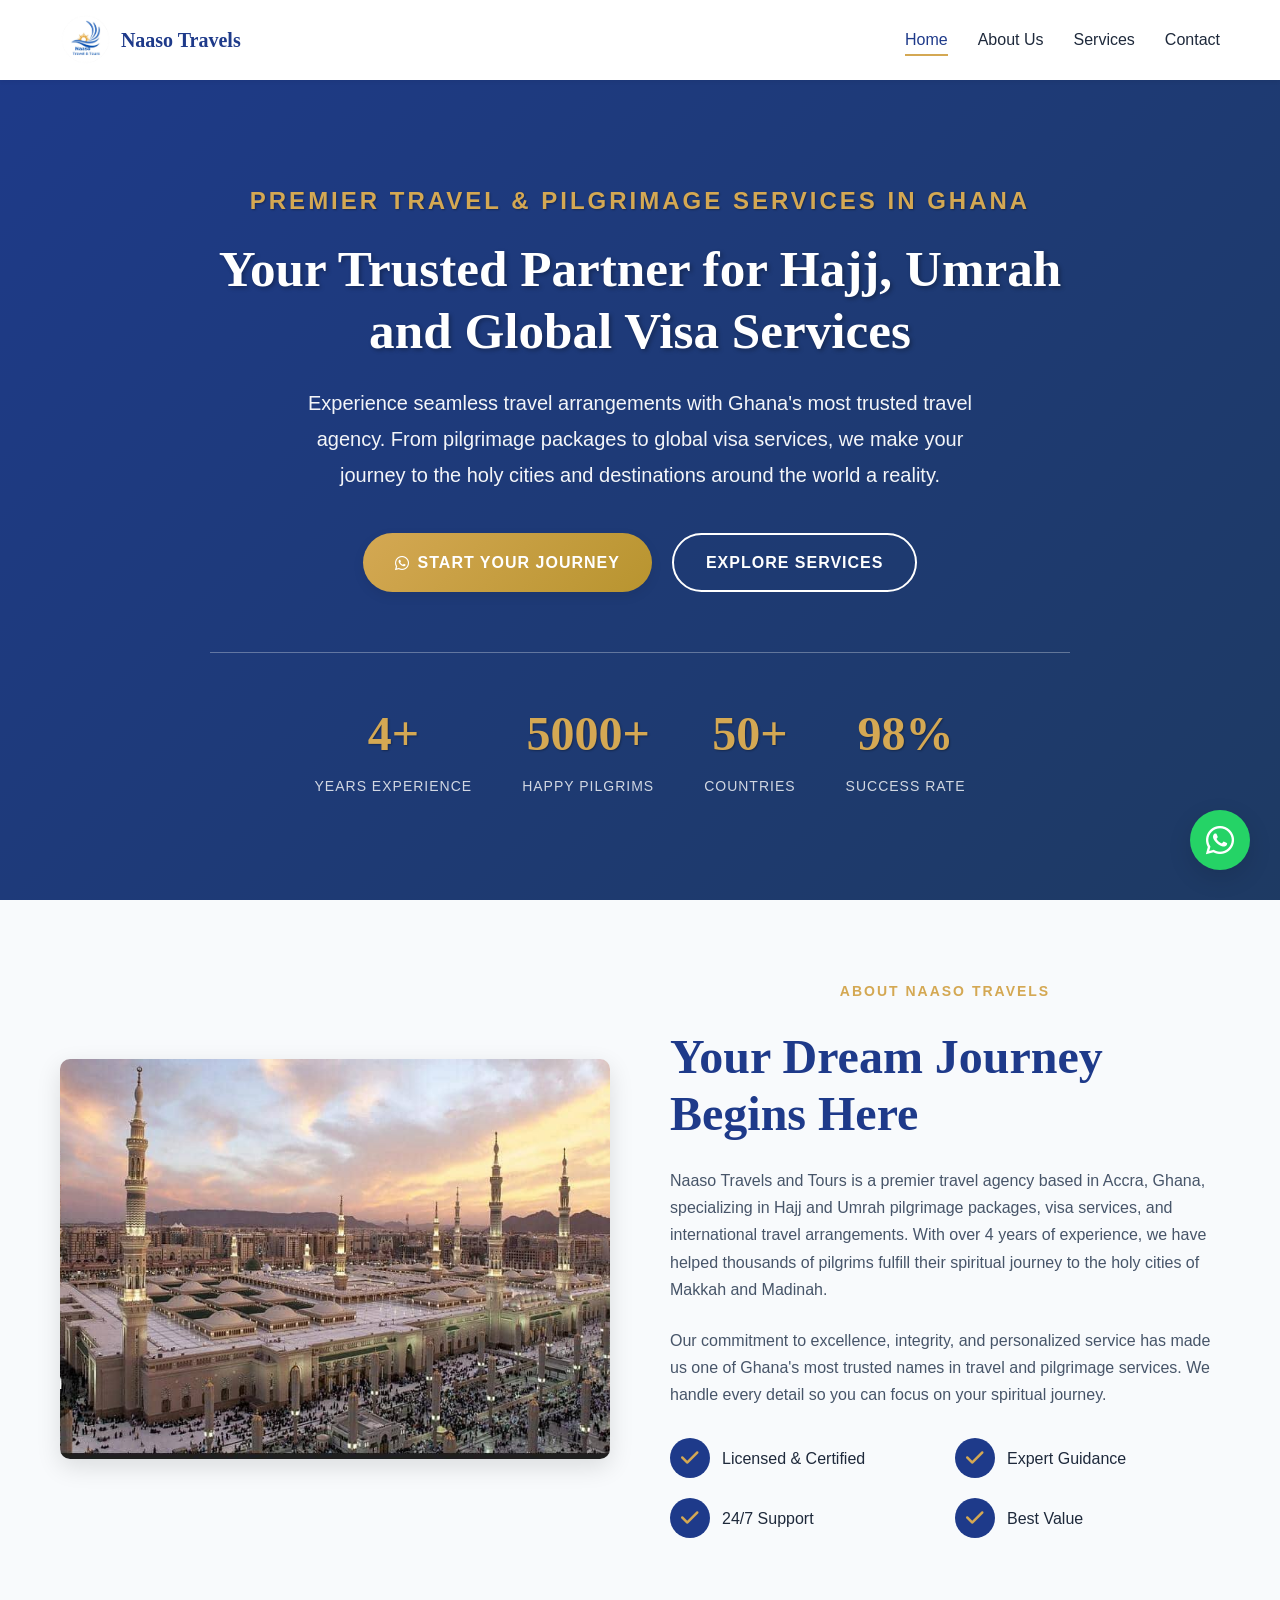
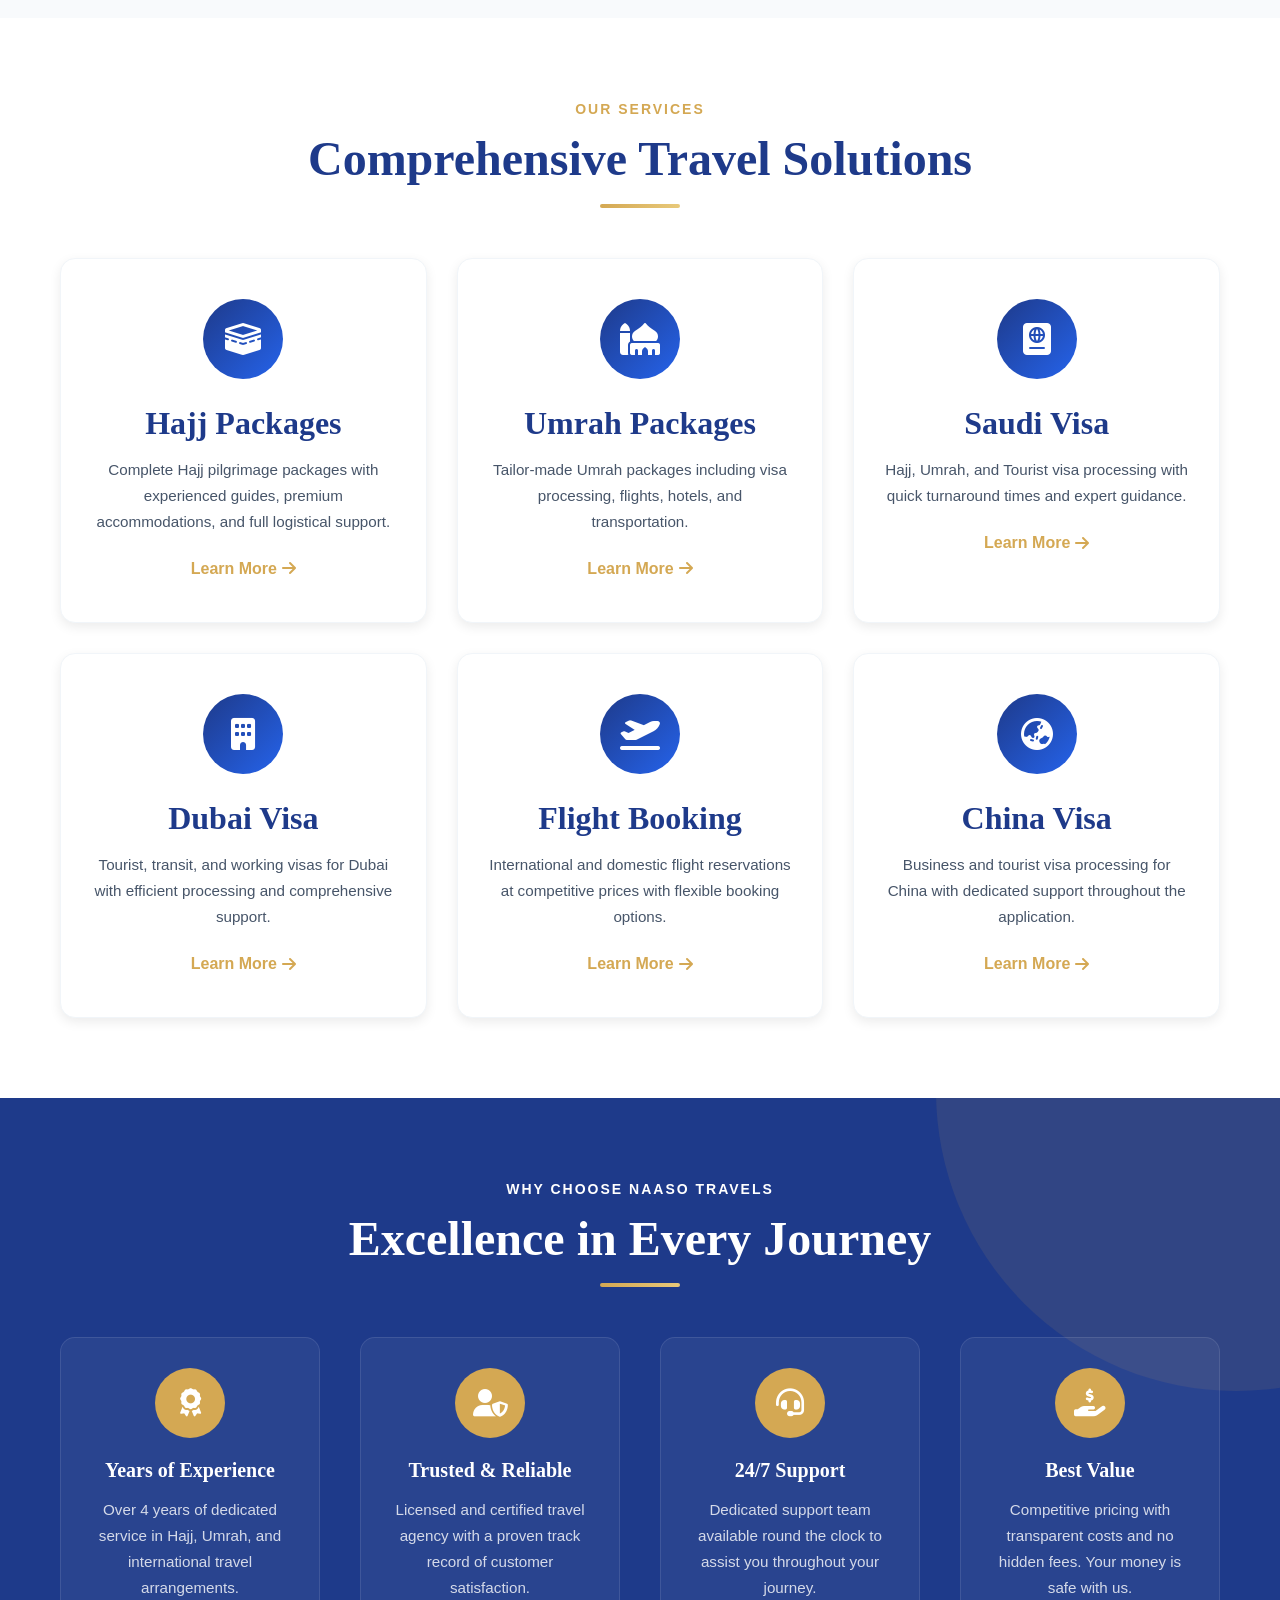
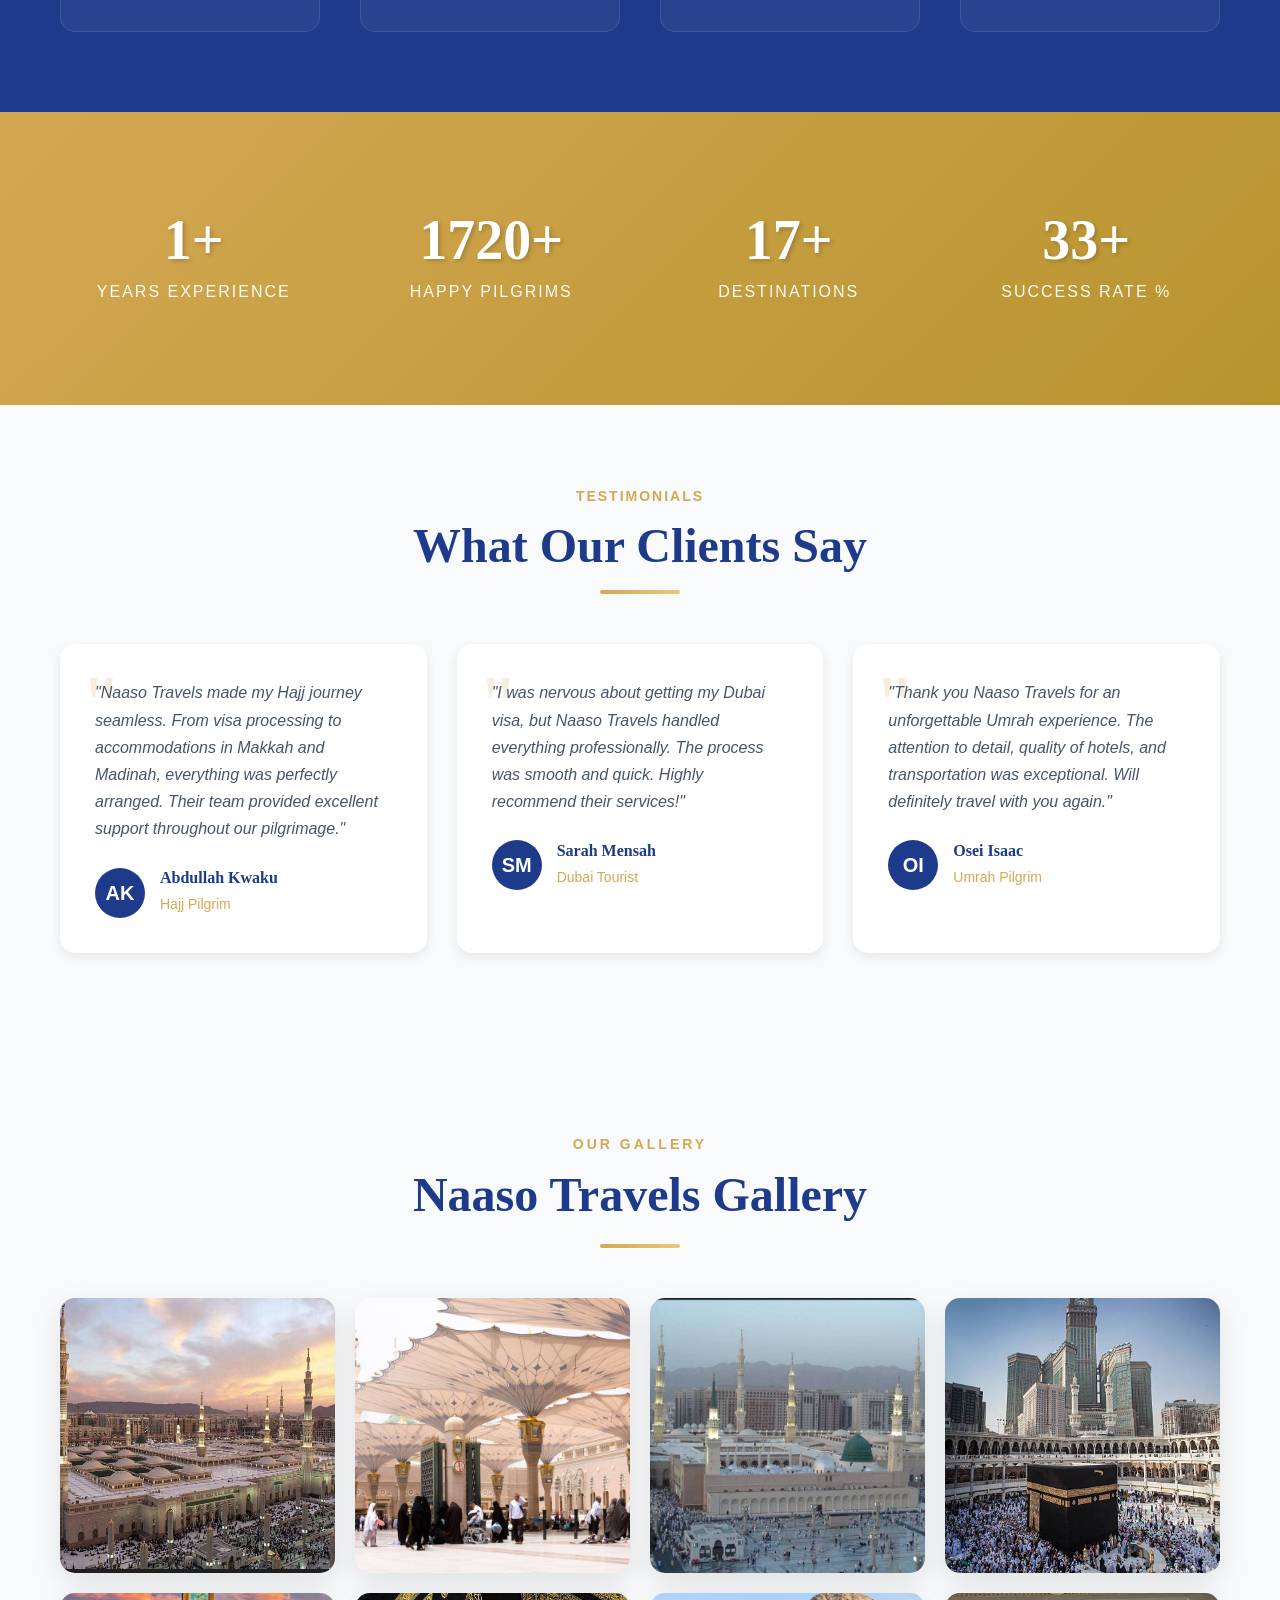
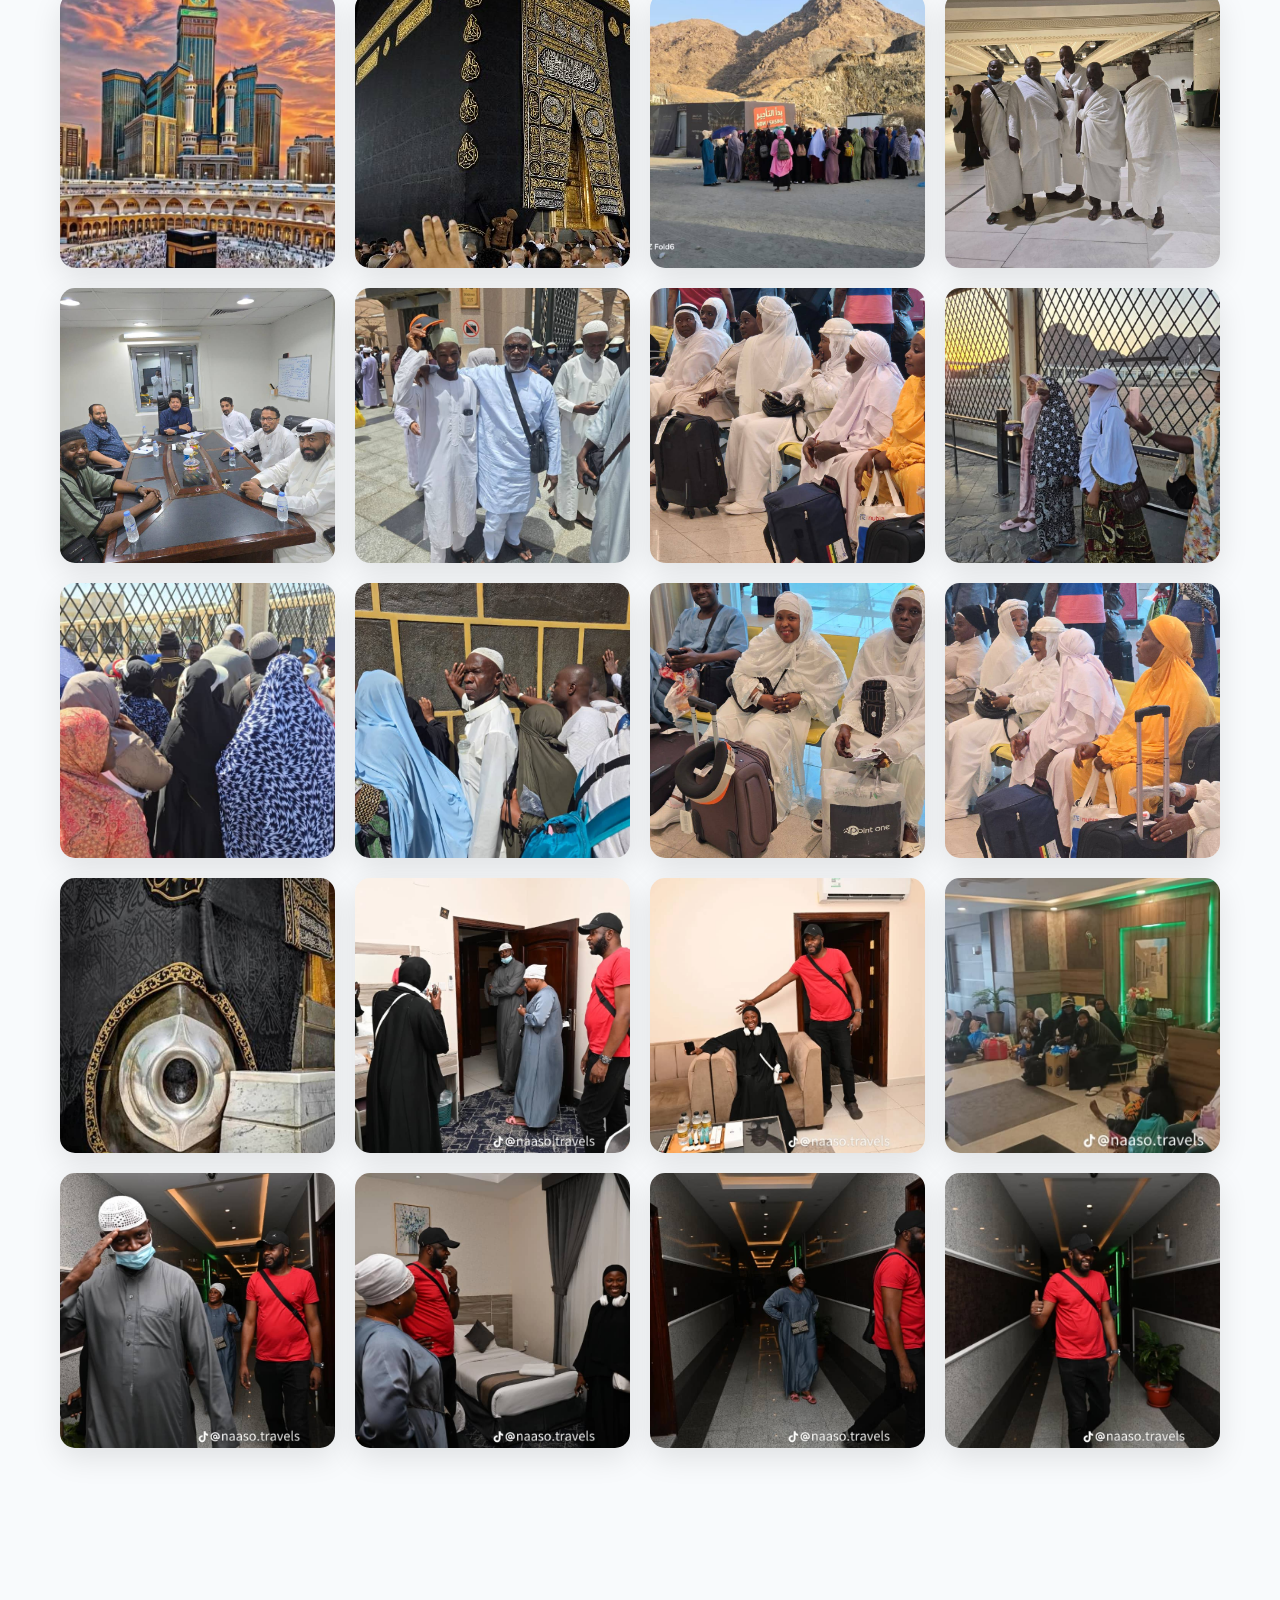
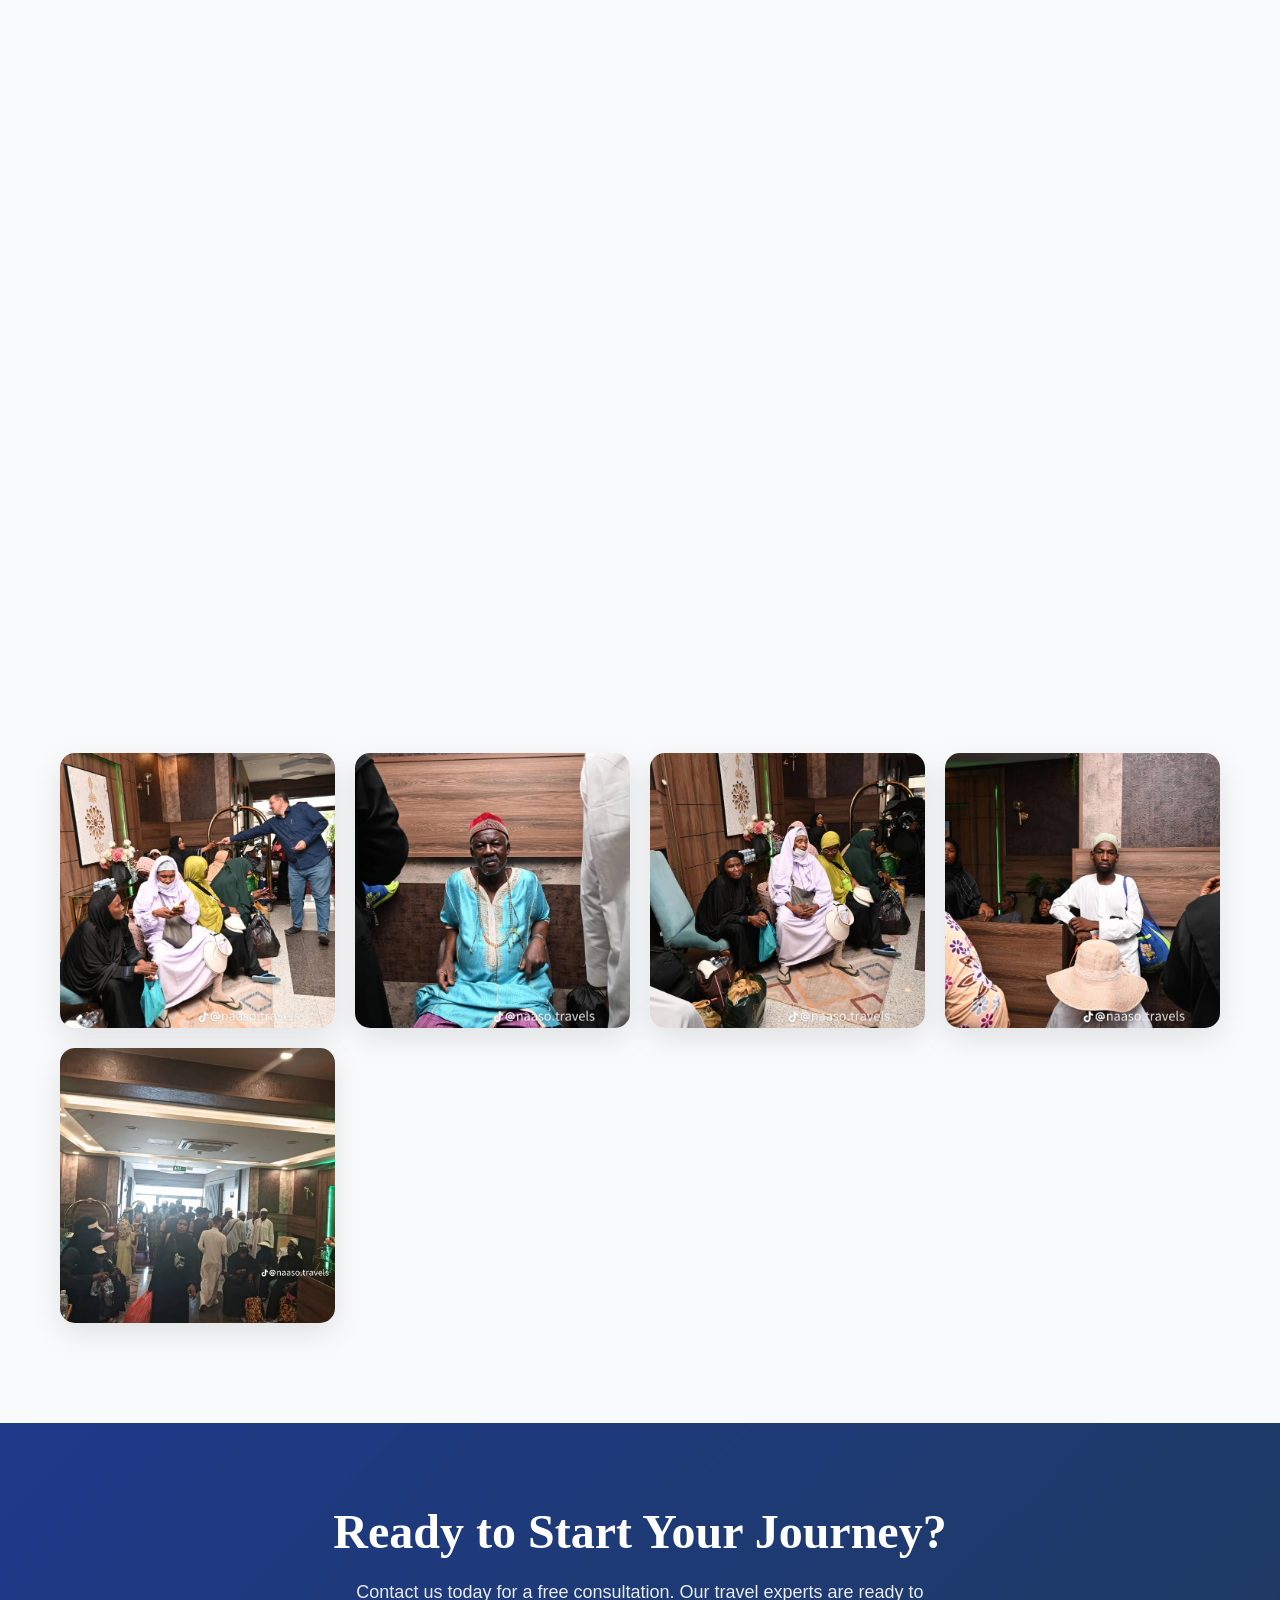
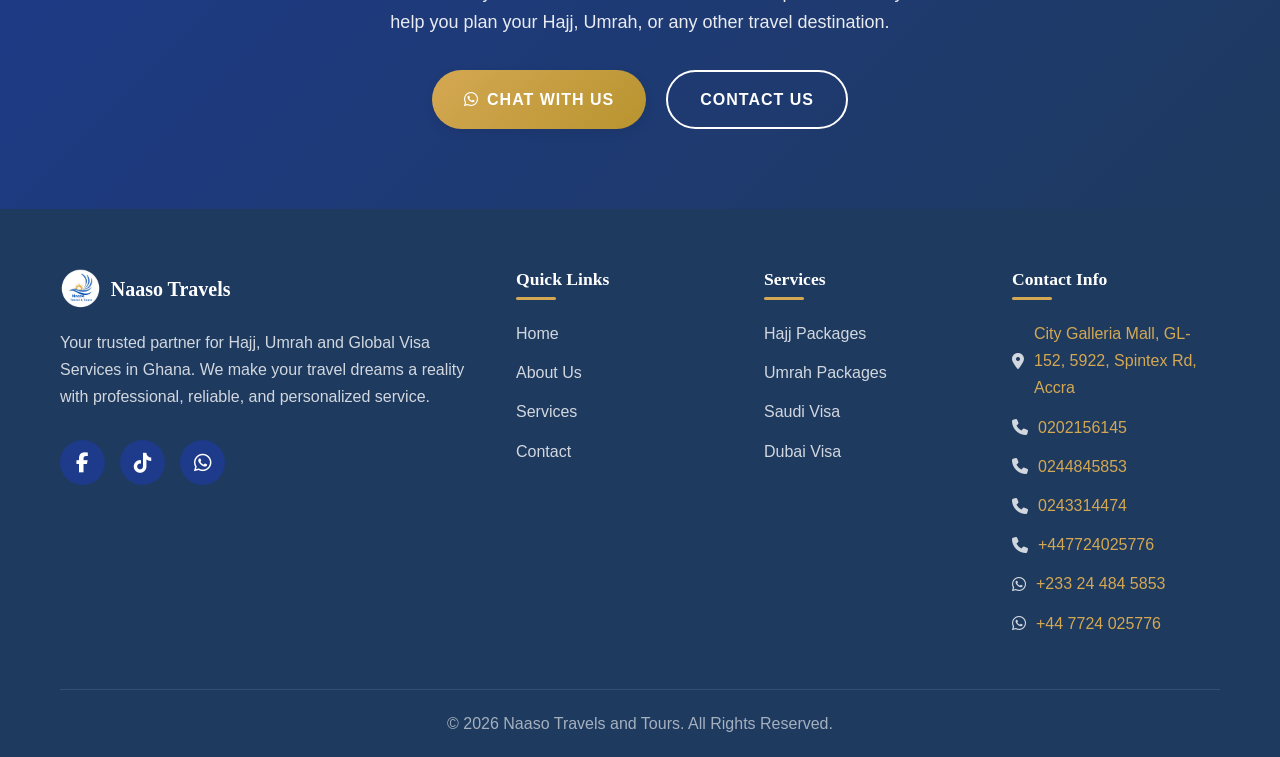
==== index.html @ b108d434 "New WhatsApp Button commits" ====
<!DOCTYPE html>
<html lang="en">
<head>
    <meta charset="UTF-8">
    <meta name="viewport" content="width=device-width, initial-scale=1.0">
    <meta name="description" content="Naaso Travels and Tours - Your Trusted Partner for Hajj, Umrah and Global Visa Services in Ghana. Expert visa processing, flight booking, and pilgrimage packages.">
    <meta name="keywords" content="Hajj, Umrah, Visa Services, Travel Agency, Ghana, Pilgrimage, Dubai Visa, Saudi Visa, Flight Booking">
    <meta name="author" content="Naaso Travels and Tours">
    <meta name="robots" content="index, follow">
    
    <!-- Open Graph Meta Tags -->
    <meta property="og:title" content="Naaso Travels and Tours - Your Trusted Partner for Hajj, Umrah and Global Visa Services">
    <meta property="og:description" content="Expert visa processing, flight booking, and pilgrimage packages. Contact us for premium travel services.">
    <meta property="og:type" content="website">
    <meta property="og:locale" content="en_GH">
    
    <title>Naaso Travels and Tours | Hajj, Umrah & Visa Services Ghana</title>
    
    <!-- Favicon -->
    <link rel="icon" type="image/png" href="assets/images/naasotravellogo.PNG">
    
    <!-- Google Fonts -->
    <link rel="preconnect" href="https://fonts.googleapis.com">
    <link rel="preconnect" href="https://fonts.gstatic.com" crossorigin>
    <link href="https://fonts.googleapis.com/css2?family=Playfair+Display:wght@400;500;600;700&display=swap" rel="stylesheet">
    
    <!-- Stylesheet -->
    <link rel="stylesheet" href="css/style.css">
    
    <!-- Font Awesome for Icons -->
    <link rel="stylesheet" href="https://cdnjs.cloudflare.com/ajax/libs/font-awesome/6.4.0/css/all.min.css">
</head>
<body>
    
    <!-- Navigation -->
    <nav class="navbar">
        <div class="nav-container">
            <a href="index.html" class="nav-logo">
                <img src="assets/images/naasotravellogo.PNG" alt="Naaso Travels Logo">
                <span class="nav-logo-text">Naaso Travels</span>
            </a>
            
            <ul class="nav-menu">
                <li><a href="index.html" class="nav-link active">Home</a></li>
                <li><a href="about.html" class="nav-link">About Us</a></li>
                <li><a href="services.html" class="nav-link">Services</a></li>
                <li><a href="contact.html" class="nav-link">Contact</a></li>
                <li class="nav-cta">
                    <a href="https://wa.me/233244845853" class="btn btn-primary" target="_blank">
                        <i class="fab fa-whatsapp"></i> Chat Now
                    </a>
                </li>
            </ul>
            
            <div class="hamburger">
                <span></span>
                <span></span>
                <span></span>
            </div>
        </div>
    </nav>
    
    <!-- Hero Section -->
    <section class="hero">
        <div class="hero-video">
            <video autoplay muted loop playsinline id="heroVideo">
                <source src="assets/naaso/meccavideo3.MP4" type="video/mp4">
            </video>
            <div class="hero-overlay"></div>
        </div>
        <div class="hero-content">
            <p class="hero-subtitle">Premier Travel & Pilgrimage Services in Ghana</p>
            <h1 class="hero-title">Your Trusted Partner for Hajj, Umrah and Global Visa Services</h1>
            <p class="hero-description">
                Experience seamless travel arrangements with Ghana's most trusted travel agency. 
                From pilgrimage packages to global visa services, we make your journey to the holy cities 
                and destinations around the world a reality.
            </p>
            <div class="hero-buttons">
                <a href="https://wa.me/233244845853?text=Hello%20Naaso%20Travels,%20I%20am%20interested%20in%20your%20services" class="btn btn-primary" target="_blank">
                    <i class="fab fa-whatsapp"></i> Start Your Journey
                </a>
                <a href="services.html" class="btn btn-secondary">
                    Explore Services
                </a>
            </div>
            
            <div class="hero-stats">
                <div class="hero-stat">
                    <div class="hero-stat-number">4+</div>
                    <div class="hero-stat-label">Years Experience</div>
                </div>
                <div class="hero-stat">
                    <div class="hero-stat-number">5000+</div>
                    <div class="hero-stat-label">Happy Pilgrims</div>
                </div>
                <div class="hero-stat">
                    <div class="hero-stat-number">50+</div>
                    <div class="hero-stat-label">Countries</div>
                </div>
                <div class="hero-stat">
                    <div class="hero-stat-number">98%</div>
                    <div class="hero-stat-label">Success Rate</div>
                </div>
            </div>
        </div>
    </section>
    
    <!-- About Section -->
    <section class="about" id="about">
        <div class="container">
            <div class="about-grid">
                <div class="about-image fade-in">
                    <img src="assets/naaso/mecca.jpg" alt="Makkah Holy City" loading="lazy">
                </div>
                <div class="about-content slide-in-right">
                    <p class="section-subtitle">About Naaso Travels</p>
                    <h2>Your Dream Journey Begins Here</h2>
                    <p>
                        Naaso Travels and Tours is a premier travel agency based in Accra, Ghana, 
                        specializing in Hajj and Umrah pilgrimage packages, visa services, and international 
                        travel arrangements. With over 4 years of experience, we have helped thousands of 
                        pilgrims fulfill their spiritual journey to the holy cities of Makkah and Madinah.
                    </p>
                    <p>
                        Our commitment to excellence, integrity, and personalized service has made us one of 
                        Ghana's most trusted names in travel and pilgrimage services. We handle every detail 
                        so you can focus on your spiritual journey.
                    </p>
                    
                    <div class="about-features">
                        <div class="about-feature">
                            <div class="about-feature-icon">
                                <i class="fas fa-check"></i>
                            </div>
                            <span>Licensed & Certified</span>
                        </div>
                        <div class="about-feature">
                            <div class="about-feature-icon">
                                <i class="fas fa-check"></i>
                            </div>
                            <span>Expert Guidance</span>
                        </div>
                        <div class="about-feature">
                            <div class="about-feature-icon">
                                <i class="fas fa-check"></i>
                            </div>
                            <span>24/7 Support</span>
                        </div>
                        <div class="about-feature">
                            <div class="about-feature-icon">
                                <i class="fas fa-check"></i>
                            </div>
                            <span>Best Value</span>
                        </div>
                    </div>
                </div>
            </div>
        </div>
    </section>
    
    <!-- Services Section -->
    <section class="services" id="services">
        <div class="container">
            <p class="section-subtitle">Our Services</p>
            <h2 class="section-title">Comprehensive Travel Solutions</h2>
            <div class="divider"></div>
            
            <div class="services-grid">
                <div class="service-card scale-in">
                    <div class="service-icon">
                        <i class="fas fa-kaaba"></i>
                    </div>
                    <h3>Hajj Packages</h3>
                    <p>Complete Hajj pilgrimage packages with experienced guides, premium accommodations, and full logistical support.</p>
                    <a href="services.html#hajj" class="service-link">
                        Learn More <i class="fas fa-arrow-right"></i>
                    </a>
                </div>
                
                <div class="service-card scale-in">
                    <div class="service-icon">
                        <i class="fas fa-mosque"></i>
                    </div>
                    <h3>Umrah Packages</h3>
                    <p>Tailor-made Umrah packages including visa processing, flights, hotels, and transportation.</p>
                    <a href="services.html#umrah" class="service-link">
                        Learn More <i class="fas fa-arrow-right"></i>
                    </a>
                </div>
                
                <div class="service-card scale-in">
                    <div class="service-icon">
                        <i class="fas fa-passport"></i>
                    </div>
                    <h3>Saudi Visa</h3>
                    <p>Hajj, Umrah, and Tourist visa processing with quick turnaround times and expert guidance.</p>
                    <a href="services.html#saudi-visa" class="service-link">
                        Learn More <i class="fas fa-arrow-right"></i>
                    </a>
                </div>
                
                <div class="service-card scale-in">
                    <div class="service-icon">
                        <i class="fas fa-building"></i>
                    </div>
                    <h3>Dubai Visa</h3>
                    <p>Tourist, transit, and working visas for Dubai with efficient processing and comprehensive support.</p>
                    <a href="services.html#dubai-visa" class="service-link">
                        Learn More <i class="fas fa-arrow-right"></i>
                    </a>
                </div>
                
                <div class="service-card scale-in">
                    <div class="service-icon">
                        <i class="fas fa-plane-departure"></i>
                    </div>
                    <h3>Flight Booking</h3>
                    <p>International and domestic flight reservations at competitive prices with flexible booking options.</p>
                    <a href="services.html#flights" class="service-link">
                        Learn More <i class="fas fa-arrow-right"></i>
                    </a>
                </div>
                
                <div class="service-card scale-in">
                    <div class="service-icon">
                        <i class="fas fa-globe-asia"></i>
                    </div>
                    <h3>China Visa</h3>
                    <p>Business and tourist visa processing for China with dedicated support throughout the application.</p>
                    <a href="services.html#china-visa" class="service-link">
                        Learn More <i class="fas fa-arrow-right"></i>
                    </a>
                </div>
            </div>
        </div>
    </section>
    
    <!-- Why Choose Us Section -->
    <section class="why-choose-us">
        <div class="container">
            <p class="section-subtitle">Why Choose Naaso Travels</p>
            <h2 class="section-title">Excellence in Every Journey</h2>
            <div class="divider"></div>
            
            <div class="why-grid">
                <div class="why-card fade-in">
                    <div class="why-icon">
                        <i class="fas fa-award"></i>
                    </div>
                    <h3>Years of Experience</h3>
                    <p>Over 4 years of dedicated service in Hajj, Umrah, and international travel arrangements.</p>
                </div>
                
                <div class="why-card fade-in">
                    <div class="why-icon">
                        <i class="fas fa-user-shield"></i>
                    </div>
                    <h3>Trusted & Reliable</h3>
                    <p>Licensed and certified travel agency with a proven track record of customer satisfaction.</p>
                </div>
                
                <div class="why-card fade-in">
                    <div class="why-icon">
                        <i class="fas fa-headset"></i>
                    </div>
                    <h3>24/7 Support</h3>
                    <p>Dedicated support team available round the clock to assist you throughout your journey.</p>
                </div>
                
                <div class="why-card fade-in">
                    <div class="why-icon">
                        <i class="fas fa-hand-holding-usd"></i>
                    </div>
                    <h3>Best Value</h3>
                    <p>Competitive pricing with transparent costs and no hidden fees. Your money is safe with us.</p>
                </div>
            </div>
        </div>
    </section>
    
    <!-- Counters Section -->
    <section class="counters">
        <div class="container">
            <div class="counters-grid">
                <div class="counter-item">
                    <div class="counter-number" data-target="4">0</div>
                    <div class="counter-label">Years Experience</div>
                </div>
                <div class="counter-item">
                    <div class="counter-number" data-target="5000">0</div>
                    <div class="counter-label">Happy Pilgrims</div>
                </div>
                <div class="counter-item">
                    <div class="counter-number" data-target="50">0</div>
                    <div class="counter-label">Destinations</div>
                </div>
                <div class="counter-item">
                    <div class="counter-number" data-target="98">0</div>
                    <div class="counter-label">Success Rate %</div>
                </div>
            </div>
        </div>
    </section>
    
    <!-- Testimonials Section -->
    <section class="testimonials" id="testimonials">
        <div class="container">
            <p class="section-subtitle">Testimonials</p>
            <h2 class="section-title">What Our Clients Say</h2>
            <div class="divider"></div>
            
            <div class="testimonials-grid">
                <div class="testimonial-card fade-in">
                    <p class="testimonial-text">
                        "Naaso Travels made my Hajj journey seamless. From visa processing to accommodations 
                        in Makkah and Madinah, everything was perfectly arranged. Their team provided 
                        excellent support throughout our pilgrimage."
                    </p>
                    <div class="testimonial-author">
                        <div class="testimonial-avatar">AK</div>
                        <div class="testimonial-info">
                            <h4>Abdullah Kwaku</h4>
                            <span>Hajj Pilgrim</span>
                        </div>
                    </div>
                </div>
                
                <div class="testimonial-card fade-in">
                    <p class="testimonial-text">
                        "I was nervous about getting my Dubai visa, but Naaso Travels handled everything 
                        professionally. The process was smooth and quick. Highly recommend their services!"
                    </p>
                    <div class="testimonial-author">
                        <div class="testimonial-avatar">SM</div>
                        <div class="testimonial-info">
                            <h4>Sarah Mensah</h4>
                            <span>Dubai Tourist</span>
                        </div>
                    </div>
                </div>
                
                <div class="testimonial-card fade-in">
                    <p class="testimonial-text">
                        "Thank you Naaso Travels for an unforgettable Umrah experience. The attention to 
                        detail, quality of hotels, and transportation was exceptional. Will definitely 
                        travel with you again."
                    </p>
                    <div class="testimonial-author">
                        <div class="testimonial-avatar">OI</div>
                        <div class="testimonial-info">
                            <h4>Osei Isaac</h4>
                            <span>Umrah Pilgrim</span>
                        </div>
                    </div>
                </div>
            </div>
        </div>
    </section>
    
    <!-- Gallery Section -->
    <section class="gallery" style="padding: 100px 0; background: var(--off-white);">
        <div class="container">
            <p class="section-subtitle" style="color: var(--gold-accent); font-weight: 600; text-transform: uppercase; letter-spacing: 3px; font-size: 0.875rem; margin-bottom: 10px;">Our Gallery</p>
            <h2 class="section-title" style="font-size: clamp(2rem, 4vw, 3rem); color: var(--primary-blue); margin-bottom: 20px; font-family: 'Georgia', serif;">Naaso Travels Gallery</h2>
            <div style="width: 80px; height: 4px; background: linear-gradient(90deg, var(--gold-accent), var(--gold-accent-light)); margin: 20px auto 50px; border-radius: 2px;"></div>
            
            <div class="gallery-grid" style="display: grid; grid-template-columns: repeat(4, 1fr); gap: 20px; margin-top: 40px;">
                <div class="gallery-item fade-in" style="position: relative; overflow: hidden; border-radius: 15px; aspect-ratio: 1; box-shadow: 0 10px 30px rgba(0,0,0,0.1); cursor: pointer; transition: transform 0.3s;">
                    <img src="assets/naaso/mecca.jpg" alt="Makkah" loading="lazy" style="width: 100%; height: 100%; object-fit: cover; transition: transform 0.5s;">
                    <div class="gallery-overlay" style="position: absolute; inset: 0; background: linear-gradient(135deg, rgba(30, 58, 138, 0.8), rgba(212, 168, 83, 0.8)); display: flex; align-items: center; justify-content: center; opacity: 0; transition: opacity 0.3s;">
                        <span style="color: var(--white); font-size: 2rem;"><i class="fas fa-camera"></i></span>
                    </div>
                </div>
                
                <div class="gallery-item fade-in" style="position: relative; overflow: hidden; border-radius: 15px; aspect-ratio: 1; box-shadow: 0 10px 30px rgba(0,0,0,0.1);">
                    <img src="assets/naaso/mecca2.jpg" alt="Kaaba" loading="lazy" style="width: 100%; height: 100%; object-fit: cover; transition: transform 0.5s;">
                    <div class="gallery-overlay" style="position: absolute; inset: 0; background: linear-gradient(135deg, rgba(30, 58, 138, 0.8), rgba(212, 168, 83, 0.8)); display: flex; align-items: center; justify-content: center; opacity: 0; transition: opacity 0.3s;">
                        <span style="color: var(--white); font-size: 2rem;"><i class="fas fa-camera"></i></span>
                    </div>
                </div>
                
                <div class="gallery-item fade-in" style="position: relative; overflow: hidden; border-radius: 15px; aspect-ratio: 1; box-shadow: 0 10px 30px rgba(0,0,0,0.1);">
                    <img src="assets/naaso/mecca3.jpg" alt="Madinah" loading="lazy" style="width: 100%; height: 100%; object-fit: cover; transition: transform 0.5s;">
                    <div class="gallery-overlay" style="position: absolute; inset: 0; background: linear-gradient(135deg, rgba(30, 58, 138, 0.8), rgba(212, 168, 83, 0.8)); display: flex; align-items: center; justify-content: center; opacity: 0; transition: opacity 0.3s;">
                        <span style="color: var(--white); font-size: 2rem;"><i class="fas fa-camera"></i></span>
                    </div>
                </div>
                
                <div class="gallery-item fade-in" style="position: relative; overflow: hidden; border-radius: 15px; aspect-ratio: 1; box-shadow: 0 10px 30px rgba(0,0,0,0.1);">
                    <img src="assets/naaso/kaaba1.jpg" alt="Pilgrims" loading="lazy" style="width: 100%; height: 100%; object-fit: cover; transition: transform 0.5s;">
                    <div class="gallery-overlay" style="position: absolute; inset: 0; background: linear-gradient(135deg, rgba(30, 58, 138, 0.8), rgba(212, 168, 83, 0.8)); display: flex; align-items: center; justify-content: center; opacity: 0; transition: opacity 0.3s;">
                        <span style="color: var(--white); font-size: 2rem;"><i class="fas fa-camera"></i></span>
                    </div>
                </div>
                
                <div class="gallery-item fade-in" style="position: relative; overflow: hidden; border-radius: 15px; aspect-ratio: 1; box-shadow: 0 10px 30px rgba(0,0,0,0.1);">
                    <img src="assets/naaso/kaaba2.jpg" alt="Group" loading="lazy" style="width: 100%; height: 100%; object-fit: cover; transition: transform 0.5s;">
                    <div class="gallery-overlay" style="position: absolute; inset: 0; background: linear-gradient(135deg, rgba(30, 58, 138, 0.8), rgba(212, 168, 83, 0.8)); display: flex; align-items: center; justify-content: center; opacity: 0; transition: opacity 0.3s;">
                        <span style="color: var(--white); font-size: 2rem;"><i class="fas fa-camera"></i></span>
                    </div>
                </div>
                
                <div class="gallery-item fade-in" style="position: relative; overflow: hidden; border-radius: 15px; aspect-ratio: 1; box-shadow: 0 10px 30px rgba(0,0,0,0.1);">
                    <img src="assets/naaso/kaaba3.jpg" alt="Travel" loading="lazy" style="width: 100%; height: 100%; object-fit: cover; transition: transform 0.5s;">
                    <div class="gallery-overlay" style="position: absolute; inset: 0; background: linear-gradient(135deg, rgba(30, 58, 138, 0.8), rgba(212, 168, 83, 0.8)); display: flex; align-items: center; justify-content: center; opacity: 0; transition: opacity 0.3s;">
                        <span style="color: var(--white); font-size: 2rem;"><i class="fas fa-camera"></i></span>
                    </div>
                </div>
                
                <div class="gallery-item fade-in" style="position: relative; overflow: hidden; border-radius: 15px; aspect-ratio: 1; box-shadow: 0 10px 30px rgba(0,0,0,0.1);">
                    <img src="assets/naaso/img1.jpg" alt="Memory" loading="lazy" style="width: 100%; height: 100%; object-fit: cover; transition: transform 0.5s;">
                    <div class="gallery-overlay" style="position: absolute; inset: 0; background: linear-gradient(135deg, rgba(30, 58, 138, 0.8), rgba(212, 168, 83, 0.8)); display: flex; align-items: center; justify-content: center; opacity: 0; transition: opacity 0.3s;">
                        <span style="color: var(--white); font-size: 2rem;"><i class="fas fa-camera"></i></span>
                    </div>
                </div>
                
                <div class="gallery-item fade-in" style="position: relative; overflow: hidden; border-radius: 15px; aspect-ratio: 1; box-shadow: 0 10px 30px rgba(0,0,0,0.1);">
                    <img src="assets/naaso/img2.jpg" alt="Memory" loading="lazy" style="width: 100%; height: 100%; object-fit: cover; transition: transform 0.5s;">
                    <div class="gallery-overlay" style="position: absolute; inset: 0; background: linear-gradient(135deg, rgba(30, 58, 138, 0.8), rgba(212, 168, 83, 0.8)); display: flex; align-items: center; justify-content: center; opacity: 0; transition: opacity 0.3s;">
                        <span style="color: var(--white); font-size: 2rem;"><i class="fas fa-camera"></i></span>
                    </div>
                </div>
                
                <div class="gallery-item fade-in" style="position: relative; overflow: hidden; border-radius: 15px; aspect-ratio: 1; box-shadow: 0 10px 30px rgba(0,0,0,0.1);">
                    <img src="assets/naaso/img3.jpg" alt="Memory" loading="lazy" style="width: 100%; height: 100%; object-fit: cover; transition: transform 0.5s;">
                    <div class="gallery-overlay" style="position: absolute; inset: 0; background: linear-gradient(135deg, rgba(30, 58, 138, 0.8), rgba(212, 168, 83, 0.8)); display: flex; align-items: center; justify-content: center; opacity: 0; transition: opacity 0.3s;">
                        <span style="color: var(--white); font-size: 2rem;"><i class="fas fa-camera"></i></span>
                    </div>
                </div>
                
                <div class="gallery-item fade-in" style="position: relative; overflow: hidden; border-radius: 15px; aspect-ratio: 1; box-shadow: 0 10px 30px rgba(0,0,0,0.1);">
                    <img src="assets/naaso/img4.jpg" alt="Memory" loading="lazy" style="width: 100%; height: 100%; object-fit: cover; transition: transform 0.5s;">
                    <div class="gallery-overlay" style="position: absolute; inset: 0; background: linear-gradient(135deg, rgba(30, 58, 138, 0.8), rgba(212, 168, 83, 0.8)); display: flex; align-items: center; justify-content: center; opacity: 0; transition: opacity 0.3s;">
                        <span style="color: var(--white); font-size: 2rem;"><i class="fas fa-camera"></i></span>
                    </div>
                </div>
                
                <div class="gallery-item fade-in" style="position: relative; overflow: hidden; border-radius: 15px; aspect-ratio: 1; box-shadow: 0 10px 30px rgba(0,0,0,0.1);">
                    <img src="assets/naaso/img5.jpg" alt="Memory" loading="lazy" style="width: 100%; height: 100%; object-fit: cover; transition: transform 0.5s;">
                    <div class="gallery-overlay" style="position: absolute; inset: 0; background: linear-gradient(135deg, rgba(30, 58, 138, 0.8), rgba(212, 168, 83, 0.8)); display: flex; align-items: center; justify-content: center; opacity: 0; transition: opacity 0.3s;">
                        <span style="color: var(--white); font-size: 2rem;"><i class="fas fa-camera"></i></span>
                    </div>
                </div>
                
                <div class="gallery-item fade-in" style="position: relative; overflow: hidden; border-radius: 15px; aspect-ratio: 1; box-shadow: 0 10px 30px rgba(0,0,0,0.1);">
                    <img src="assets/naaso/img6.jpg" alt="Memory" loading="lazy" style="width: 100%; height: 100%; object-fit: cover; transition: transform 0.5s;">
                    <div class="gallery-overlay" style="position: absolute; inset: 0; background: linear-gradient(135deg, rgba(30, 58, 138, 0.8), rgba(212, 168, 83, 0.8)); display: flex; align-items: center; justify-content: center; opacity: 0; transition: opacity 0.3s;">
                        <span style="color: var(--white); font-size: 2rem;"><i class="fas fa-camera"></i></span>
                    </div>
                </div>
                
                <div class="gallery-item fade-in" style="position: relative; overflow: hidden; border-radius: 15px; aspect-ratio: 1; box-shadow: 0 10px 30px rgba(0,0,0,0.1);">
                    <img src="assets/naaso/img7.jpg" alt="Memory" loading="lazy" style="width: 100%; height: 100%; object-fit: cover; transition: transform 0.5s;">
                    <div class="gallery-overlay" style="position: absolute; inset: 0; background: linear-gradient(135deg, rgba(30, 58, 138, 0.8), rgba(212, 168, 83, 0.8)); display: flex; align-items: center; justify-content: center; opacity: 0; transition: opacity 0.3s;">
                        <span style="color: var(--white); font-size: 2rem;"><i class="fas fa-camera"></i></span>
                    </div>
                </div>
                
                <div class="gallery-item fade-in" style="position: relative; overflow: hidden; border-radius: 15px; aspect-ratio: 1; box-shadow: 0 10px 30px rgba(0,0,0,0.1);">
                    <img src="assets/naaso/img8.jpg" alt="Memory" loading="lazy" style="width: 100%; height: 100%; object-fit: cover; transition: transform 0.5s;">
                    <div class="gallery-overlay" style="position: absolute; inset: 0; background: linear-gradient(135deg, rgba(30, 58, 138, 0.8), rgba(212, 168, 83, 0.8)); display: flex; align-items: center; justify-content: center; opacity: 0; transition: opacity 0.3s;">
                        <span style="color: var(--white); font-size: 2rem;"><i class="fas fa-camera"></i></span>
                    </div>
                </div>
                
                <div class="gallery-item fade-in" style="position: relative; overflow: hidden; border-radius: 15px; aspect-ratio: 1; box-shadow: 0 10px 30px rgba(0,0,0,0.1);">
                    <img src="assets/naaso/img9.jpg" alt="Memory" loading="lazy" style="width: 100%; height: 100%; object-fit: cover; transition: transform 0.5s;">
                    <div class="gallery-overlay" style="position: absolute; inset: 0; background: linear-gradient(135deg, rgba(30, 58, 138, 0.8), rgba(212, 168, 83, 0.8)); display: flex; align-items: center; justify-content: center; opacity: 0; transition: opacity 0.3s;">
                        <span style="color: var(--white); font-size: 2rem;"><i class="fas fa-camera"></i></span>
                    </div>
                </div>
                
                <div class="gallery-item fade-in" style="position: relative; overflow: hidden; border-radius: 15px; aspect-ratio: 1; box-shadow: 0 10px 30px rgba(0,0,0,0.1);">
                    <img src="assets/naaso/img10.jpg" alt="Memory" loading="lazy" style="width: 100%; height: 100%; object-fit: cover; transition: transform 0.5s;">
                    <div class="gallery-overlay" style="position: absolute; inset: 0; background: linear-gradient(135deg, rgba(30, 58, 138, 0.8), rgba(212, 168, 83, 0.8)); display: flex; align-items: center; justify-content: center; opacity: 0; transition: opacity 0.3s;">
                        <span style="color: var(--white); font-size: 2rem;"><i class="fas fa-camera"></i></span>
                    </div>
                </div>
                
                <div class="gallery-item fade-in" style="position: relative; overflow: hidden; border-radius: 15px; aspect-ratio: 1; box-shadow: 0 10px 30px rgba(0,0,0,0.1);">
                    <img src="assets/naaso/img11.jpg" alt="Memory" loading="lazy" style="width: 100%; height: 100%; object-fit: cover; transition: transform 0.5s;">
                    <div class="gallery-overlay" style="position: absolute; inset: 0; background: linear-gradient(135deg, rgba(30, 58, 138, 0.8), rgba(212, 168, 83, 0.8)); display: flex; align-items: center; justify-content: center; opacity: 0; transition: opacity 0.3s;">
                        <span style="color: var(--white); font-size: 2rem;"><i class="fas fa-camera"></i></span>
                    </div>
                </div>
                
                <div class="gallery-item fade-in" style="position: relative; overflow: hidden; border-radius: 15px; aspect-ratio: 1; box-shadow: 0 10px 30px rgba(0,0,0,0.1);">
                    <img src="assets/naaso/IMG_0583.JPG" alt="Gallery" loading="lazy" style="width: 100%; height: 100%; object-fit: cover; transition: transform 0.5s;">
                    <div class="gallery-overlay" style="position: absolute; inset: 0; background: linear-gradient(135deg, rgba(30, 58, 138, 0.8), rgba(212, 168, 83, 0.8)); display: flex; align-items: center; justify-content: center; opacity: 0; transition: opacity 0.3s;">
                        <span style="color: var(--white); font-size: 2rem;"><i class="fas fa-camera"></i></span>
                    </div>
                </div>
                
                <div class="gallery-item fade-in" style="position: relative; overflow: hidden; border-radius: 15px; aspect-ratio: 1; box-shadow: 0 10px 30px rgba(0,0,0,0.1);">
                    <img src="assets/naaso/IMG_0584.JPG" alt="Gallery" loading="lazy" style="width: 100%; height: 100%; object-fit: cover; transition: transform 0.5s;">
                    <div class="gallery-overlay" style="position: absolute; inset: 0; background: linear-gradient(135deg, rgba(30, 58, 138, 0.8), rgba(212, 168, 83, 0.8)); display: flex; align-items: center; justify-content: center; opacity: 0; transition: opacity 0.3s;">
                        <span style="color: var(--white); font-size: 2rem;"><i class="fas fa-camera"></i></span>
                    </div>
                </div>
                
                <div class="gallery-item fade-in" style="position: relative; overflow: hidden; border-radius: 15px; aspect-ratio: 1; box-shadow: 0 10px 30px rgba(0,0,0,0.1);">
                    <img src="assets/naaso/IMG_0585.JPG" alt="Gallery" loading="lazy" style="width: 100%; height: 100%; object-fit: cover; transition: transform 0.5s;">
                    <div class="gallery-overlay" style="position: absolute; inset: 0; background: linear-gradient(135deg, rgba(30, 58, 138, 0.8), rgba(212, 168, 83, 0.8)); display: flex; align-items: center; justify-content: center; opacity: 0; transition: opacity 0.3s;">
                        <span style="color: var(--white); font-size: 2rem;"><i class="fas fa-camera"></i></span>
                    </div>
                </div>
                
                <div class="gallery-item fade-in" style="position: relative; overflow: hidden; border-radius: 15px; aspect-ratio: 1; box-shadow: 0 10px 30px rgba(0,0,0,0.1);">
                    <img src="assets/naaso/IMG_0586.JPG" alt="Gallery" loading="lazy" style="width: 100%; height: 100%; object-fit: cover; transition: transform 0.5s;">
                    <div class="gallery-overlay" style="position: absolute; inset: 0; background: linear-gradient(135deg, rgba(30, 58, 138, 0.8), rgba(212, 168, 83, 0.8)); display: flex; align-items: center; justify-content: center; opacity: 0; transition: opacity 0.3s;">
                        <span style="color: var(--white); font-size: 2rem;"><i class="fas fa-camera"></i></span>
                    </div>
                </div>
                
                <div class="gallery-item fade-in" style="position: relative; overflow: hidden; border-radius: 15px; aspect-ratio: 1; box-shadow: 0 10px 30px rgba(0,0,0,0.1);">
                    <img src="assets/naaso/IMG_0587.JPG" alt="Gallery" loading="lazy" style="width: 100%; height: 100%; object-fit: cover; transition: transform 0.5s;">
                    <div class="gallery-overlay" style="position: absolute; inset: 0; background: linear-gradient(135deg, rgba(30, 58, 138, 0.8), rgba(212, 168, 83, 0.8)); display: flex; align-items: center; justify-content: center; opacity: 0; transition: opacity 0.3s;">
                        <span style="color: var(--white); font-size: 2rem;"><i class="fas fa-camera"></i></span>
                    </div>
                </div>
                
                <div class="gallery-item fade-in" style="position: relative; overflow: hidden; border-radius: 15px; aspect-ratio: 1; box-shadow: 0 10px 30px rgba(0,0,0,0.1);">
                    <img src="assets/naaso/IMG_0588.JPG" alt="Gallery" loading="lazy" style="width: 100%; height: 100%; object-fit: cover; transition: transform 0.5s;">
                    <div class="gallery-overlay" style="position: absolute; inset: 0; background: linear-gradient(135deg, rgba(30, 58, 138, 0.8), rgba(212, 168, 83, 0.8)); display: flex; align-items: center; justify-content: center; opacity: 0; transition: opacity 0.3s;">
                        <span style="color: var(--white); font-size: 2rem;"><i class="fas fa-camera"></i></span>
                    </div>
                </div>
                
                <div class="gallery-item fade-in" style="position: relative; overflow: hidden; border-radius: 15px; aspect-ratio: 1; box-shadow: 0 10px 30px rgba(0,0,0,0.1);">
                    <img src="assets/naaso/IMG_0589.JPG" alt="Gallery" loading="lazy" style="width: 100%; height: 100%; object-fit: cover; transition: transform 0.5s;">
                    <div class="gallery-overlay" style="position: absolute; inset: 0; background: linear-gradient(135deg, rgba(30, 58, 138, 0.8), rgba(212, 168, 83, 0.8)); display: flex; align-items: center; justify-content: center; opacity: 0; transition: opacity 0.3s;">
                        <span style="color: var(--white); font-size: 2rem;"><i class="fas fa-camera"></i></span>
                    </div>
                </div>
                
                <div class="gallery-item fade-in" style="position: relative; overflow: hidden; border-radius: 15px; aspect-ratio: 1; box-shadow: 0 10px 30px rgba(0,0,0,0.1);">
                    <img src="assets/naaso/IMG_0590.JPG" alt="Gallery" loading="lazy" style="width: 100%; height: 100%; object-fit: cover; transition: transform 0.5s;">
                    <div class="gallery-overlay" style="position: absolute; inset: 0; background: linear-gradient(135deg, rgba(30, 58, 138, 0.8), rgba(212, 168, 83, 0.8)); display: flex; align-items: center; justify-content: center; opacity: 0; transition: opacity 0.3s;">
                        <span style="color: var(--white); font-size: 2rem;"><i class="fas fa-camera"></i></span>
                    </div>
                </div>
                
                <div class="gallery-item fade-in" style="position: relative; overflow: hidden; border-radius: 15px; aspect-ratio: 1; box-shadow: 0 10px 30px rgba(0,0,0,0.1);">
                    <img src="assets/naaso/IMG_0591 (2).JPG" alt="Gallery" loading="lazy" style="width: 100%; height: 100%; object-fit: cover; transition: transform 0.5s;">
                    <div class="gallery-overlay" style="position: absolute; inset: 0; background: linear-gradient(135deg, rgba(30, 58, 138, 0.8), rgba(212, 168, 83, 0.8)); display: flex; align-items: center; justify-content: center; opacity: 0; transition: opacity 0.3s;">
                        <span style="color: var(--white); font-size: 2rem;"><i class="fas fa-camera"></i></span>
                    </div>
                </div>
                
                <div class="gallery-item fade-in" style="position: relative; overflow: hidden; border-radius: 15px; aspect-ratio: 1; box-shadow: 0 10px 30px rgba(0,0,0,0.1);">
                    <img src="assets/naaso/IMG_0592.JPG" alt="Gallery" loading="lazy" style="width: 100%; height: 100%; object-fit: cover; transition: transform 0.5s;">
                    <div class="gallery-overlay" style="position: absolute; inset: 0; background: linear-gradient(135deg, rgba(30, 58, 138, 0.8), rgba(212, 168, 83, 0.8)); display: flex; align-items: center; justify-content: center; opacity: 0; transition: opacity 0.3s;">
                        <span style="color: var(--white); font-size: 2rem;"><i class="fas fa-camera"></i></span>
                    </div>
                </div>
                
                <div class="gallery-item fade-in" style="position: relative; overflow: hidden; border-radius: 15px; aspect-ratio: 1; box-shadow: 0 10px 30px rgba(0,0,0,0.1);">
                    <img src="assets/naaso/IMG_0593.JPG" alt="Gallery" loading="lazy" style="width: 100%; height: 100%; object-fit: cover; transition: transform 0.5s;">
                    <div class="gallery-overlay" style="position: absolute; inset: 0; background: linear-gradient(135deg, rgba(30, 58, 138, 0.8), rgba(212, 168, 83, 0.8)); display: flex; align-items: center; justify-content: center; opacity: 0; transition: opacity 0.3s;">
                        <span style="color: var(--white); font-size: 2rem;"><i class="fas fa-camera"></i></span>
                    </div>
                </div>
                
                <div class="gallery-item fade-in" style="position: relative; overflow: hidden; border-radius: 15px; aspect-ratio: 1; box-shadow: 0 10px 30px rgba(0,0,0,0.1);">
                    <img src="assets/naaso/IMG_0594 (2).JPG" alt="Gallery" loading="lazy" style="width: 100%; height: 100%; object-fit: cover; transition: transform 0.5s;">
                    <div class="gallery-overlay" style="position: absolute; inset: 0; background: linear-gradient(135deg, rgba(30, 58, 138, 0.8), rgba(212, 168, 83, 0.8)); display: flex; align-items: center; justify-content: center; opacity: 0; transition: opacity 0.3s;">
                        <span style="color: var(--white); font-size: 2rem;"><i class="fas fa-camera"></i></span>
                    </div>
                </div>
                
                <div class="gallery-item fade-in" style="position: relative; overflow: hidden; border-radius: 15px; aspect-ratio: 1; box-shadow: 0 10px 30px rgba(0,0,0,0.1);">
                    <img src="assets/naaso/IMG_0597.JPG" alt="Gallery" loading="lazy" style="width: 100%; height: 100%; object-fit: cover; transition: transform 0.5s;">
                    <div class="gallery-overlay" style="position: absolute; inset: 0; background: linear-gradient(135deg, rgba(30, 58, 138, 0.8), rgba(212, 168, 83, 0.8)); display: flex; align-items: center; justify-content: center; opacity: 0; transition: opacity 0.3s;">
                        <span style="color: var(--white); font-size: 2rem;"><i class="fas fa-camera"></i></span>
                    </div>
                </div>
                
                <div class="gallery-item fade-in" style="position: relative; overflow: hidden; border-radius: 15px; aspect-ratio: 1; box-shadow: 0 10px 30px rgba(0,0,0,0.1);">
                    <img src="assets/naaso/IMG_0598.JPG" alt="Gallery" loading="lazy" style="width: 100%; height: 100%; object-fit: cover; transition: transform 0.5s;">
                    <div class="gallery-overlay" style="position: absolute; inset: 0; background: linear-gradient(135deg, rgba(30, 58, 138, 0.8), rgba(212, 168, 83, 0.8)); display: flex; align-items: center; justify-content: center; opacity: 0; transition: opacity 0.3s;">
                        <span style="color: var(--white); font-size: 2rem;"><i class="fas fa-camera"></i></span>
                    </div>
                </div>
                
                <div class="gallery-item fade-in" style="position: relative; overflow: hidden; border-radius: 15px; aspect-ratio: 1; box-shadow: 0 10px 30px rgba(0,0,0,0.1);">
                    <img src="assets/naaso/IMG_0599.JPG" alt="Gallery" loading="lazy" style="width: 100%; height: 100%; object-fit: cover; transition: transform 0.5s;">
                    <div class="gallery-overlay" style="position: absolute; inset: 0; background: linear-gradient(135deg, rgba(30, 58, 138, 0.8), rgba(212, 168, 83, 0.8)); display: flex; align-items: center; justify-content: center; opacity: 0; transition: opacity 0.3s;">
                        <span style="color: var(--white); font-size: 2rem;"><i class="fas fa-camera"></i></span>
                    </div>
                </div>
                
                <div class="gallery-item fade-in" style="position: relative; overflow: hidden; border-radius: 15px; aspect-ratio: 1; box-shadow: 0 10px 30px rgba(0,0,0,0.1);">
                    <img src="assets/naaso/IMG_0600.JPG" alt="Gallery" loading="lazy" style="width: 100%; height: 100%; object-fit: cover; transition: transform 0.5s;">
                    <div class="gallery-overlay" style="position: absolute; inset: 0; background: linear-gradient(135deg, rgba(30, 58, 138, 0.8), rgba(212, 168, 83, 0.8)); display: flex; align-items: center; justify-content: center; opacity: 0; transition: opacity 0.3s;">
                        <span style="color: var(--white); font-size: 2rem;"><i class="fas fa-camera"></i></span>
                    </div>
                </div>
                
                <div class="gallery-item fade-in" style="position: relative; overflow: hidden; border-radius: 15px; aspect-ratio: 1; box-shadow: 0 10px 30px rgba(0,0,0,0.1);">
                    <img src="assets/naaso/IMG_0601.JPG" alt="Gallery" loading="lazy" style="width: 100%; height: 100%; object-fit: cover; transition: transform 0.5s;">
                    <div class="gallery-overlay" style="position: absolute; inset: 0; background: linear-gradient(135deg, rgba(30, 58, 138, 0.8), rgba(212, 168, 83, 0.8)); display: flex; align-items: center; justify-content: center; opacity: 0; transition: opacity 0.3s;">
                        <span style="color: var(--white); font-size: 2rem;"><i class="fas fa-camera"></i></span>
                    </div>
                </div>
                
                <div class="gallery-item fade-in" style="position: relative; overflow: hidden; border-radius: 15px; aspect-ratio: 1; box-shadow: 0 10px 30px rgba(0,0,0,0.1);">
                    <img src="assets/naaso/IMG_0602.JPG" alt="Gallery" loading="lazy" style="width: 100%; height: 100%; object-fit: cover; transition: transform 0.5s;">
                    <div class="gallery-overlay" style="position: absolute; inset: 0; background: linear-gradient(135deg, rgba(30, 58, 138, 0.8), rgba(212, 168, 83, 0.8)); display: flex; align-items: center; justify-content: center; opacity: 0; transition: opacity 0.3s;">
                        <span style="color: var(--white); font-size: 2rem;"><i class="fas fa-camera"></i></span>
                    </div>
                </div>
                
                <div class="gallery-item fade-in" style="position: relative; overflow: hidden; border-radius: 15px; aspect-ratio: 1; box-shadow: 0 10px 30px rgba(0,0,0,0.1);">
                    <img src="assets/naaso/IMG_0603.JPG" alt="Gallery" loading="lazy" style="width: 100%; height: 100%; object-fit: cover; transition: transform 0.5s;">
                    <div class="gallery-overlay" style="position: absolute; inset: 0; background: linear-gradient(135deg, rgba(30, 58, 138, 0.8), rgba(212, 168, 83, 0.8)); display: flex; align-items: center; justify-content: center; opacity: 0; transition: opacity 0.3s;">
                        <span style="color: var(--white); font-size: 2rem;"><i class="fas fa-camera"></i></span>
                    </div>
                </div>
                
                <div class="gallery-item fade-in" style="position: relative; overflow: hidden; border-radius: 15px; aspect-ratio: 1; box-shadow: 0 10px 30px rgba(0,0,0,0.1);">
                    <img src="assets/naaso/IMG_0604.JPG" alt="Gallery" loading="lazy" style="width: 100%; height: 100%; object-fit: cover; transition: transform 0.5s;">
                    <div class="gallery-overlay" style="position: absolute; inset: 0; background: linear-gradient(135deg, rgba(30, 58, 138, 0.8), rgba(212, 168, 83, 0.8)); display: flex; align-items: center; justify-content: center; opacity: 0; transition: opacity 0.3s;">
                        <span style="color: var(--white); font-size: 2rem;"><i class="fas fa-camera"></i></span>
                    </div>
                </div>
                
                <div class="gallery-item fade-in" style="position: relative; overflow: hidden; border-radius: 15px; aspect-ratio: 1; box-shadow: 0 10px 30px rgba(0,0,0,0.1);">
                    <img src="assets/naaso/IMG_0605.JPG" alt="Gallery" loading="lazy" style="width: 100%; height: 100%; object-fit: cover; transition: transform 0.5s;">
                    <div class="gallery-overlay" style="position: absolute; inset: 0; background: linear-gradient(135deg, rgba(30, 58, 138, 0.8), rgba(212, 168, 83, 0.8)); display: flex; align-items: center; justify-content: center; opacity: 0; transition: opacity 0.3s;">
                        <span style="color: var(--white); font-size: 2rem;"><i class="fas fa-camera"></i></span>
                    </div>
                </div>
                
                <div class="gallery-item fade-in" style="position: relative; overflow: hidden; border-radius: 15px; aspect-ratio: 1; box-shadow: 0 10px 30px rgba(0,0,0,0.1);">
                    <img src="assets/naaso/IMG_0606.JPG" alt="Gallery" loading="lazy" style="width: 100%; height: 100%; object-fit: cover; transition: transform 0.5s;">
                    <div class="gallery-overlay" style="position: absolute; inset: 0; background: linear-gradient(135deg, rgba(30, 58, 138, 0.8), rgba(212, 168, 83, 0.8)); display: flex; align-items: center; justify-content: center; opacity: 0; transition: opacity 0.3s;">
                        <span style="color: var(--white); font-size: 2rem;"><i class="fas fa-camera"></i></span>
                    </div>
                </div>
                
                <div class="gallery-item fade-in" style="position: relative; overflow: hidden; border-radius: 15px; aspect-ratio: 1; box-shadow: 0 10px 30px rgba(0,0,0,0.1);">
                    <img src="assets/naaso/IMG_0888.JPG" alt="Gallery" loading="lazy" style="width: 100%; height: 100%; object-fit: cover; transition: transform 0.5s;">
                    <div class="gallery-overlay" style="position: absolute; inset: 0; background: linear-gradient(135deg, rgba(30, 58, 138, 0.8), rgba(212, 168, 83, 0.8)); display: flex; align-items: center; justify-content: center; opacity: 0; transition: opacity 0.3s;">
                        <span style="color: var(--white); font-size: 2rem;"><i class="fas fa-camera"></i></span>
                    </div>
                </div>
                
                <div class="gallery-item fade-in" style="position: relative; overflow: hidden; border-radius: 15px; aspect-ratio: 1; box-shadow: 0 10px 30px rgba(0,0,0,0.1);">
                    <img src="assets/naaso/IMG_8889.JPG" alt="Gallery" loading="lazy" style="width: 100%; height: 100%; object-fit: cover; transition: transform 0.5s;">
                    <div class="gallery-overlay" style="position: absolute; inset: 0; background: linear-gradient(135deg, rgba(30, 58, 138, 0.8), rgba(212, 168, 83, 0.8)); display: flex; align-items: center; justify-content: center; opacity: 0; transition: opacity 0.3s;">
                        <span style="color: var(--white); font-size: 2rem;"><i class="fas fa-camera"></i></span>
                    </div>
                </div>
            </div>
        </div>
    </section>
    
    <!-- CTA Section -->
    <section class="cta-section">
        <div class="container">
            <div class="cta-content">
                <h2>Ready to Start Your Journey?</h2>
                <p>
                    Contact us today for a free consultation. Our travel experts are ready to help 
                    you plan your Hajj, Umrah, or any other travel destination.
                </p>
                <div class="cta-buttons">
                    <a href="https://wa.me/233244845853?text=Hello%20Naaso%20Travels,%20I%20would%20like%20to%20inquire%20about%20your%20services" class="btn btn-primary" target="_blank">
                        <i class="fab fa-whatsapp"></i> Chat With Us
                    </a>
                    <a href="contact.html" class="btn btn-secondary">
                        Contact Us
                    </a>
                </div>
            </div>
        </div>
    </section>
    
    <!-- Footer -->
    <footer class="footer">
        <div class="container">
            <div class="footer-grid">
                <div class="footer-about">
                    <div class="footer-logo">
                        <img src="assets/images/naasotravellogo.PNG" alt="Naaso Travels Logo">
                        <span>Naaso Travels</span>
                    </div>
                    <p>
                        Your trusted partner for Hajj, Umrah and Global Visa Services in Ghana. 
                        We make your travel dreams a reality with professional, reliable, and 
                        personalized service.
                    </p>
                    <div class="contact-social">
                        <a href="https://www.facebook.com/share/1GHa5ku6zf/?mibextid=wwXIfr" class="social-link" target="_blank" aria-label="Facebook">
                            <i class="fab fa-facebook-f"></i>
                        </a>
                        <a href="https://www.tiktok.com/@naaso.travels" class="social-link" target="_blank" aria-label="TikTok">
                            <i class="fab fa-tiktok"></i>
                        </a>
                        <a href="https://wa.me/233244845853" class="social-link" target="_blank" aria-label="WhatsApp">
                            <i class="fab fa-whatsapp"></i>
                        </a>
                    </div>
                </div>
                
                <div class="footer-column">
                    <h4>Quick Links</h4>
                    <ul class="footer-links">
                        <li><a href="index.html">Home</a></li>
                        <li><a href="about.html">About Us</a></li>
                        <li><a href="services.html">Services</a></li>
                        <li><a href="contact.html">Contact</a></li>
                    </ul>
                </div>
                
                <div class="footer-column">
                    <h4>Services</h4>
                    <ul class="footer-links">
                        <li><a href="services.html#hajj">Hajj Packages</a></li>
                        <li><a href="services.html#umrah">Umrah Packages</a></li>
                        <li><a href="services.html#saudi-visa">Saudi Visa</a></li>
                        <li><a href="services.html#dubai-visa">Dubai Visa</a></li>
                    </ul>
                </div>
                
                <div class="footer-column">
                    <h4>Contact Info</h4>
                    <ul class="footer-contact">
                        <li>
                            <i class="fas fa-map-marker-alt"></i>
                            <span>City Galleria Mall, GL-152, 5922, Spintex Rd, Accra</span>
                        </li>
                        <li>
                            <i class="fas fa-phone"></i>
                            <span><a href="tel:0202156145">0202156145</a></span>
                        </li>
                        <li>
                            <i class="fas fa-phone"></i>
                            <span><a href="tel:0244845853">0244845853</a></span>
                        </li>
                        <li>
                            <i class="fas fa-phone"></i>
                            <span><a href="tel:0243314474">0243314474</a></span>
                        </li>
                        <li>
                            <i class="fas fa-phone"></i>
                            <span><a href="tel:+447724025776">+447724025776</a></span>
                        </li>
                        <li>
                            <i class="fab fa-whatsapp"></i>
                            <span><a href="https://wa.me/233244845853">+233 24 484 5853</a></span>
                        </li>
                        <li>
                            <i class="fab fa-whatsapp"></i>
                            <span><a href="https://wa.me/447724025776">+44 7724 025776</a></span>
                        </li>
                    </ul>
                </div>
            </div>
            
            <div class="footer-bottom">
                <p>&copy; 2026 Naaso Travels and Tours. All Rights Reserved.</p>
            </div>
        </div>
    </footer>
    
    <!-- Floating WhatsApp Button -->
    <div class="floating-whatsapp">
        <a href="https://wa.me/233244845853" target="_blank" aria-label="Chat on WhatsApp">
            <i class="fab fa-whatsapp"></i>
        </a>
    </div>
    
    <!-- Scroll to Top Button -->
    <div class="scroll-top">
        <span><i class="fas fa-arrow-up"></i></span>
    </div>
    
    <!-- JavaScript -->
    <script src="js/script.js"></script>
    
    <!-- Lightbox Modal -->
    <div id="lightbox" style="display: none; position: fixed; z-index: 9999; top: 0; left: 0; width: 100%; height: 100%; background: rgba(0, 0, 0, 0.95); align-items: center; justify-content: center;">
        <span id="close-lightbox" style="position: absolute; top: 30px; right: 40px; color: white; font-size: 40px; cursor: pointer; z-index: 10000;">&times;</span>
        <img id="lightbox-img" src="" alt="Full screen" style="max-width: 90%; max-height: 90%; border-radius: 10px; box-shadow: 0 0 50px rgba(0,0,0,0.5);">
    </div>
    
    <script>
        // Lightbox functionality
        const lightbox = document.getElementById('lightbox');
        const lightboxImg = document.getElementById('lightbox-img');
        const closeBtn = document.getElementById('close-lightbox');
        
        // Add click event to all gallery items
        document.querySelectorAll('.gallery-item').forEach(item => {
            item.style.cursor = 'pointer';
            item.addEventListener('click', function() {
                const img = this.querySelector('img');
                lightboxImg.src = img.src;
                lightbox.style.display = 'flex';
                document.body.style.overflow = 'hidden';
            });
        });
        
        // Close lightbox
        closeBtn.addEventListener('click', function() {
            lightbox.style.display = 'none';
            document.body.style.overflow = 'auto';
        });
        
        // Close on background click
        lightbox.addEventListener('click', function(e) {
            if (e.target === lightbox) {
                lightbox.style.display = 'none';
                document.body.style.overflow = 'auto';
            }
        });
        
        // Close on Escape key
        document.addEventListener('keydown', function(e) {
            if (e.key === 'Escape') {
                lightbox.style.display = 'none';
                document.body.style.overflow = 'auto';
            }
        });
    </script>
</body>
</html>
---- css/style.css ----
/* =============================================
   NAASO TRAVELS AND TOURS - OFFICIAL WEBSITE
   Premium Corporate Travel & Tour Brand
   ============================================= */

/* -------------------- CSS VARIABLES -------------------- */
:root {
    /* Brand Colors */
    --primary-blue: #1e3a8a;
    --primary-blue-dark: #1e3a5f;
    --primary-blue-light: #2563eb;
    --gold-accent: #d4a853;
    --gold-accent-dark: #b8942f;
    --gold-accent-light: #e8c97a;
    --white: #ffffff;
    --off-white: #f8fafc;
    --light-gray: #f1f5f9;
    --gray-text: #475569;
    --dark-text: #1e293b;
    
    /* Spacing */
    --section-padding: 80px 0;
    --container-padding: 0 20px;
    
    /* Transitions */
    --transition-fast: 0.3s ease;
    --transition-medium: 0.5s ease;
    --transition-slow: 0.8s ease;
    
    /* Shadows */
    --shadow-sm: 0 2px 4px rgba(0, 0, 0, 0.05);
    --shadow-md: 0 4px 12px rgba(0, 0, 0, 0.08);
    --shadow-lg: 0 8px 24px rgba(0, 0, 0, 0.12);
    --shadow-xl: 0 12px 40px rgba(0, 0, 0, 0.15);
}

/* -------------------- RESET & BASE -------------------- */
*, *::before, *::after {
    margin: 0;
    padding: 0;
    box-sizing: border-box;
}

html {
    scroll-behavior: smooth;
    scroll-padding-top: 80px;
}

body {
    font-family: 'Segoe UI', Tahoma, Geneva, Verdana, sans-serif;
    line-height: 1.7;
    color: var(--dark-text);
    background-color: var(--white);
    overflow-x: hidden;
}

img {
    max-width: 100%;
    height: auto;
    display: block;
}

a {
    text-decoration: none;
    color: inherit;
    transition: var(--transition-fast);
}

ul {
    list-style: none;
}

button, input, textarea {
    font-family: inherit;
    border: none;
    outline: none;
}

.container {
    max-width: 1200px;
    margin: 0 auto;
    padding: var(--container-padding);
}

/* -------------------- TYPOGRAPHY -------------------- */
h1, h2, h3, h4, h5, h6 {
    font-family: 'Georgia', 'Times New Roman', serif;
    font-weight: 700;
    line-height: 1.2;
    color: var(--primary-blue);
}

h1 { font-size: clamp(2.5rem, 5vw, 4rem); }
h2 { font-size: clamp(2rem, 4vw, 3rem); }
h3 { font-size: clamp(1.5rem, 3vw, 2rem); }
h4 { font-size: 1.25rem; }

p {
    color: var(--gray-text);
    margin-bottom: 1rem;
}

.section-title {
    text-align: center;
    margin-bottom: 1rem;
}

.section-subtitle {
    text-align: center;
    color: var(--gold-accent);
    font-weight: 600;
    text-transform: uppercase;
    letter-spacing: 2px;
    font-size: 0.875rem;
    margin-bottom: 0.5rem;
}

.divider {
    width: 80px;
    height: 4px;
    background: linear-gradient(90deg, var(--gold-accent), var(--gold-accent-light));
    margin: 1rem auto 3rem;
    border-radius: 2px;
}

/* -------------------- BUTTONS -------------------- */
.btn {
    display: inline-flex;
    align-items: center;
    justify-content: center;
    gap: 8px;
    padding: 14px 32px;
    font-size: 1rem;
    font-weight: 600;
    border-radius: 50px;
    cursor: pointer;
    transition: var(--transition-fast);
    text-transform: uppercase;
    letter-spacing: 1px;
}

.btn-primary {
    background: linear-gradient(135deg, var(--gold-accent), var(--gold-accent-dark));
    color: var(--white);
    box-shadow: var(--shadow-md);
}

.btn-primary:hover {
    background: linear-gradient(135deg, var(--gold-accent-light), var(--gold-accent));
    transform: translateY(-3px);
    box-shadow: var(--shadow-lg);
}

.btn-secondary {
    background: transparent;
    color: var(--white);
    border: 2px solid var(--white);
}

.btn-secondary:hover {
    background: var(--white);
    color: var(--primary-blue);
    transform: translateY(-3px);
}

.btn-outline {
    background: transparent;
    color: var(--primary-blue);
    border: 2px solid var(--primary-blue);
}

.btn-outline:hover {
    background: var(--primary-blue);
    color: var(--white);
    transform: translateY(-3px);
}

/* -------------------- NAVIGATION -------------------- */
.navbar {
    position: fixed;
    top: 0;
    left: 0;
    right: 0;
    z-index: 1000;
    background: var(--white);
    box-shadow: var(--shadow-sm);
    transition: var(--transition-fast);
}

.navbar.scrolled {
    box-shadow: var(--shadow-md);
}

.nav-container {
    max-width: 1200px;
    margin: 0 auto;
    padding: 0 20px;
    display: flex;
    align-items: center;
    justify-content: space-between;
    height: 80px;
}

.nav-logo {
    display: flex;
    align-items: center;
    gap: 10px;
}

.nav-logo img {
    height: 50px;
    width: auto;
}

.nav-logo-text {
    font-family: 'Georgia', serif;
    font-size: 1.25rem;
    font-weight: 700;
    color: var(--primary-blue);
}

.nav-menu {
    display: flex;
    align-items: center;
    gap: 30px;
}

.nav-link {
    font-weight: 500;
    color: var(--dark-text);
    position: relative;
    padding: 8px 0;
}

.nav-link::after {
    content: '';
    position: absolute;
    bottom: 0;
    left: 0;
    width: 0;
    height: 2px;
    background: var(--gold-accent);
    transition: var(--transition-fast);
}

.nav-link:hover::after,
.nav-link.active::after {
    width: 100%;
}

.nav-link:hover,
.nav-link.active {
    color: var(--primary-blue);
}

.nav-cta {
    display: none;
}

.hamburger {
    display: none;
    flex-direction: column;
    gap: 5px;
    cursor: pointer;
    padding: 10px;
}

.hamburger span {
    width: 25px;
    height: 3px;
    background: var(--primary-blue);
    border-radius: 3px;
    transition: var(--transition-fast);
}

/* -------------------- HERO SECTION -------------------- */
.hero {
    position: relative;
    min-height: 100vh;
    display: flex;
    align-items: center;
    justify-content: center;
    background: var(--primary-blue);
    padding-top: 80px;
    overflow: hidden;
}

.hero-video {
    position: absolute;
    top: 0;
    left: 0;
    width: 100%;
    height: 100%;
    z-index: 0;
}

.hero-video video {
    width: 100%;
    height: 100%;
    object-fit: cover;
}

.hero-overlay {
    position: absolute;
    top: 0;
    left: 0;
    width: 100%;
    height: 100%;
    background: linear-gradient(135deg, rgba(30, 58, 138, 0.85), rgba(30, 58, 95, 0.9));
    z-index: 1;
}

.hero-content {
    position: relative;
    z-index: 2;
    text-align: center;
    color: var(--white);
    max-width: 900px;
    padding: 0 20px;
}

.hero-title {
    color: var(--white);
    margin-bottom: 1.5rem;
    text-shadow: 2px 2px 4px rgba(0, 0, 0, 0.3);
    font-size: clamp(2rem, 4vw, 3.5rem);
    line-height: 1.2;
}

.hero-subtitle {
    font-size: 1.5rem;
    color: var(--gold-accent);
    margin-bottom: 1rem;
    font-weight: 600;
    text-transform: uppercase;
    letter-spacing: 3px;
    text-shadow: 1px 1px 2px rgba(0, 0, 0, 0.3);
}

.hero-description {
    font-size: 1.25rem;
    color: rgba(255, 255, 255, 0.95);
    margin-bottom: 2.5rem;
    line-height: 1.8;
    max-width: 700px;
    margin-left: auto;
    margin-right: auto;
}

.hero-buttons {
    display: flex;
    gap: 20px;
    justify-content: center;
    flex-wrap: wrap;
}

.hero-stats {
    display: flex;
    justify-content: center;
    gap: 50px;
    margin-top: 60px;
    padding-top: 40px;
    border-top: 1px solid rgba(255, 255, 255, 0.3);
}

.hero-stat {
    text-align: center;
}

.hero-stat-number {
    font-size: 3rem;
    font-weight: 700;
    color: var(--gold-accent);
    font-family: 'Georgia', serif;
    text-shadow: 1px 1px 2px rgba(0, 0, 0, 0.3);
}

.hero-stat-label {
    font-size: 0.875rem;
    color: rgba(255, 255, 255, 0.8);
    text-transform: uppercase;
    letter-spacing: 1px;
}

/* -------------------- ABOUT SECTION -------------------- */
.about {
    padding: var(--section-padding);
    background: var(--off-white);
}

.about-grid {
    display: grid;
    grid-template-columns: 1fr 1fr;
    gap: 60px;
    align-items: center;
}

.about-image {
    position: relative;
    border-radius: 10px;
    overflow: hidden;
    box-shadow: var(--shadow-lg);
}

.about-image img {
    width: 100%;
    height: 400px;
    object-fit: cover;
}

.about-image::before {
    content: '';
    position: absolute;
    top: -20px;
    left: -20px;
    width: 100px;
    height: 100px;
    border: 3px solid var(--gold-accent);
    z-index: -1;
}

.about-image::after {
    content: '';
    position: absolute;
    bottom: -20px;
    right: -20px;
    width: 100px;
    height: 100px;
    border: 3px solid var(--gold-accent);
    z-index: -1;
}

.about-content h2 {
    margin-bottom: 1.5rem;
}

.about-content p {
    margin-bottom: 1.5rem;
}

.about-features {
    display: grid;
    grid-template-columns: 1fr 1fr;
    gap: 20px;
    margin-top: 30px;
}

.about-feature {
    display: flex;
    align-items: center;
    gap: 12px;
}

.about-feature-icon {
    width: 40px;
    height: 40px;
    background: var(--primary-blue);
    border-radius: 50%;
    display: flex;
    align-items: center;
    justify-content: center;
    color: var(--gold-accent);
    font-size: 1.25rem;
    flex-shrink: 0;
}

.about-feature span {
    font-weight: 500;
    color: var(--dark-text);
}

/* -------------------- SERVICES SECTION -------------------- */
.services {
    padding: var(--section-padding);
    background: var(--white);
}

.services-grid {
    display: grid;
    grid-template-columns: repeat(auto-fit, minmax(300px, 1fr));
    gap: 30px;
    margin-top: 50px;
}

.service-card {
    background: var(--white);
    border-radius: 15px;
    padding: 40px 30px;
    text-align: center;
    box-shadow: var(--shadow-md);
    border: 1px solid var(--light-gray);
    transition: var(--transition-medium);
    position: relative;
    overflow: hidden;
}

.service-card::before {
    content: '';
    position: absolute;
    top: 0;
    left: 0;
    right: 0;
    height: 4px;
    background: linear-gradient(90deg, var(--primary-blue), var(--primary-blue-light));
    transform: scaleX(0);
    transition: var(--transition-fast);
}

.service-card:hover {
    transform: translateY(-10px);
    box-shadow: var(--shadow-xl);
}

.service-card:hover::before {
    transform: scaleX(1);
}

.service-icon {
    width: 80px;
    height: 80px;
    background: linear-gradient(135deg, var(--primary-blue), var(--primary-blue-light));
    border-radius: 50%;
    display: flex;
    align-items: center;
    justify-content: center;
    margin: 0 auto 25px;
    color: var(--white);
    font-size: 2rem;
}

.service-card h3 {
    margin-bottom: 15px;
    color: var(--primary-blue);
}

.service-card p {
    font-size: 0.95rem;
    margin-bottom: 20px;
}

.service-link {
    color: var(--gold-accent);
    font-weight: 600;
    display: inline-flex;
    align-items: center;
    gap: 5px;
}

.service-link:hover {
    gap: 10px;
}

/* -------------------- WHY CHOOSE US SECTION -------------------- */
.why-choose-us {
    padding: var(--section-padding);
    background: var(--primary-blue);
    position: relative;
    overflow: hidden;
}

.why-choose-us::before {
    content: '';
    position: absolute;
    top: -50%;
    right: -20%;
    width: 600px;
    height: 600px;
    background: rgba(212, 168, 83, 0.1);
    border-radius: 50%;
}

.why-choose-us .section-title,
.why-choose-us .section-subtitle,
.why-choose-us p {
    color: var(--white);
}

.why-choose-us .divider {
    background: linear-gradient(90deg, var(--gold-accent), var(--gold-accent-light));
}

.why-choose-us p {
    color: rgba(255, 255, 255, 0.85);
}

.why-grid {
    display: grid;
    grid-template-columns: repeat(auto-fit, minmax(250px, 1fr));
    gap: 40px;
    margin-top: 50px;
}

.why-card {
    text-align: center;
    padding: 30px;
    background: rgba(255, 255, 255, 0.05);
    border-radius: 15px;
    border: 1px solid rgba(255, 255, 255, 0.1);
    transition: var(--transition-medium);
}

.why-card:hover {
    background: rgba(255, 255, 255, 0.1);
    transform: translateY(-5px);
}

.why-icon {
    width: 70px;
    height: 70px;
    background: var(--gold-accent);
    border-radius: 50%;
    display: flex;
    align-items: center;
    justify-content: center;
    margin: 0 auto 20px;
    font-size: 1.75rem;
    color: var(--white);
}

.why-card h3 {
    color: var(--white);
    margin-bottom: 15px;
    font-size: 1.25rem;
}

.why-card p {
    color: rgba(255, 255, 255, 0.8);
    font-size: 0.95rem;
    margin-bottom: 0;
}

/* -------------------- COUNTERS SECTION -------------------- */
.counters {
    padding: var(--section-padding);
    background: linear-gradient(135deg, var(--gold-accent), var(--gold-accent-dark));
}

.counters-grid {
    display: grid;
    grid-template-columns: repeat(4, 1fr);
    gap: 30px;
    text-align: center;
}

.counter-item {
    padding: 20px;
}

.counter-number {
    font-size: 3.5rem;
    font-weight: 700;
    color: var(--white);
    font-family: 'Georgia', serif;
    line-height: 1;
    margin-bottom: 10px;
    text-shadow: 2px 2px 4px rgba(0, 0, 0, 0.2);
}

.counter-label {
    color: rgba(255, 255, 255, 0.95);
    font-size: 1rem;
    text-transform: uppercase;
    letter-spacing: 2px;
    font-weight: 500;
}

/* -------------------- TESTIMONIALS SECTION -------------------- */
.testimonials {
    padding: var(--section-padding);
    background: var(--off-white);
}

.testimonials-grid {
    display: grid;
    grid-template-columns: repeat(auto-fit, minmax(320px, 1fr));
    gap: 30px;
    margin-top: 50px;
}

.testimonial-card {
    background: var(--white);
    border-radius: 15px;
    padding: 35px;
    box-shadow: var(--shadow-md);
    position: relative;
}

.testimonial-card::before {
    content: '"';
    position: absolute;
    top: 20px;
    left: 25px;
    font-size: 5rem;
    color: var(--gold-accent);
    opacity: 0.2;
    font-family: Georgia, serif;
    line-height: 1;
}

.testimonial-text {
    font-style: italic;
    margin-bottom: 25px;
    position: relative;
    z-index: 1;
}

.testimonial-author {
    display: flex;
    align-items: center;
    gap: 15px;
}

.testimonial-avatar {
    width: 50px;
    height: 50px;
    background: var(--primary-blue);
    border-radius: 50%;
    display: flex;
    align-items: center;
    justify-content: center;
    color: var(--white);
    font-weight: 700;
    font-size: 1.25rem;
}

.testimonial-info h4 {
    color: var(--primary-blue);
    font-size: 1rem;
    margin-bottom: 3px;
}

.testimonial-info span {
    color: var(--gold-accent);
    font-size: 0.875rem;
}

/* -------------------- CTA SECTION -------------------- */
.cta-section {
    padding: 80px 0;
    background: linear-gradient(135deg, var(--primary-blue), var(--primary-blue-dark));
    position: relative;
    overflow: hidden;
}

.cta-section::before {
    content: '';
    position: absolute;
    top: 0;
    right: 0;
    width: 50%;
    height: 100%;
    background: url('https://images.unsplash.com/photo-1564769662533-4f00a87b4056?w=800&q=80') center/cover no-repeat;
    opacity: 0.15;
}

.cta-content {
    text-align: center;
    color: var(--white);
    position: relative;
    z-index: 1;
}

.cta-content h2 {
    color: var(--white);
    margin-bottom: 1rem;
}

.cta-content p {
    color: rgba(255, 255, 255, 0.9);
    max-width: 600px;
    margin: 0 auto 2rem;
    font-size: 1.125rem;
}

.cta-buttons {
    display: flex;
    gap: 20px;
    justify-content: center;
    flex-wrap: wrap;
}

/* -------------------- GALLERY SECTION -------------------- */
.gallery {
    padding: var(--section-padding);
    background: var(--white);
}

.gallery-grid {
    display: grid;
    grid-template-columns: repeat(4, 1fr);
    gap: 15px;
    margin-top: 50px;
}

.gallery-item {
    position: relative;
    overflow: hidden;
    border-radius: 10px;
    aspect-ratio: 1;
}

.gallery-item img {
    width: 100%;
    height: 100%;
    object-fit: cover;
    transition: var(--transition-medium);
}

.gallery-item:hover img {
    transform: scale(1.1);
}

.gallery-overlay {
    position: absolute;
    inset: 0;
    background: linear-gradient(135deg, rgba(30, 58, 138, 0.8), rgba(212, 168, 83, 0.8));
    display: flex;
    align-items: center;
    justify-content: center;
    opacity: 0;
    transition: var(--transition-fast);
}

.gallery-item:hover .gallery-overlay {
    opacity: 1;
}

.gallery-overlay span {
    color: var(--white);
    font-size: 2rem;
}

/* -------------------- FAQ SECTION -------------------- */
.faq {
    padding: var(--section-padding);
    background: var(--off-white);
}

.faq-container {
    max-width: 800px;
    margin: 50px auto 0;
}

.faq-item {
    background: var(--white);
    border-radius: 10px;
    margin-bottom: 15px;
    box-shadow: var(--shadow-sm);
    overflow: hidden;
}

.faq-question {
    width: 100%;
    padding: 20px 25px;
    display: flex;
    align-items: center;
    justify-content: space-between;
    cursor: pointer;
    font-weight: 600;
    color: var(--primary-blue);
    font-size: 1.1rem;
    background: transparent;
    text-align: left;
}

.faq-question span {
    font-size: 1.5rem;
    color: var(--gold-accent);
    transition: var(--transition-fast);
}

.faq-item.active .faq-question span {
    transform: rotate(45deg);
}

.faq-answer {
    max-height: 0;
    overflow: hidden;
    transition: max-height var(--transition-medium);
}

.faq-answer-content {
    padding: 0 25px 20px;
    color: var(--gray-text);
    line-height: 1.8;
}

.faq-item.active .faq-answer {
    max-height: 300px;
}

/* -------------------- CONTACT SECTION -------------------- */
.contact {
    padding: var(--section-padding);
    background: var(--white);
}

.contact-grid {
    display: grid;
    grid-template-columns: 1fr 1fr;
    gap: 60px;
    margin-top: 50px;
}

.contact-info h3 {
    margin-bottom: 30px;
}

.contact-item {
    display: flex;
    align-items: flex-start;
    gap: 20px;
    margin-bottom: 25px;
}

.contact-icon {
    width: 50px;
    height: 50px;
    background: var(--primary-blue);
    border-radius: 10px;
    display: flex;
    align-items: center;
    justify-content: center;
    color: var(--white);
    font-size: 1.25rem;
    flex-shrink: 0;
}

.contact-details h4 {
    color: var(--primary-blue);
    margin-bottom: 5px;
    font-size: 1rem;
}

.contact-details p {
    margin-bottom: 0;
    color: var(--gray-text);
}

.contact-details a {
    color: var(--gray-text);
}

.contact-details a:hover {
    color: var(--gold-accent);
}

.contact-social {
    display: flex;
    gap: 15px;
    margin-top: 30px;
}

.social-link {
    width: 45px;
    height: 45px;
    background: var(--primary-blue);
    border-radius: 50%;
    display: flex;
    align-items: center;
    justify-content: center;
    color: var(--white);
    font-size: 1.25rem;
    transition: var(--transition-fast);
}

.social-link:hover {
    background: var(--gold-accent);
    transform: translateY(-3px);
}

.contact-form {
    background: var(--off-white);
    padding: 40px;
    border-radius: 15px;
}

.form-group {
    margin-bottom: 20px;
}

.form-group label {
    display: block;
    margin-bottom: 8px;
    font-weight: 500;
    color: var(--dark-text);
}

.form-group input,
.form-group textarea,
.form-group select {
    width: 100%;
    padding: 14px 18px;
    border: 2px solid var(--light-gray);
    border-radius: 8px;
    font-size: 1rem;
    background: var(--white);
    transition: var(--transition-fast);
}

.form-group input:focus,
.form-group textarea:focus,
.form-group select:focus {
    border-color: var(--primary-blue);
    box-shadow: 0 0 0 3px rgba(30, 58, 138, 0.1);
}

.form-group textarea {
    min-height: 150px;
    resize: vertical;
}

.form-submit {
    width: 100%;
}

.form-message {
    padding: 15px;
    border-radius: 8px;
    margin-bottom: 20px;
    display: none;
}

.form-message.success {
    background: #d1fae5;
    color: #065f46;
    display: block;
}

.form-message.error {
    background: #fee2e2;
    color: #991b1b;
    display: block;
}

/* -------------------- MAP SECTION -------------------- */
.map-section {
    padding: 0;
}

.map-container {
    width: 100%;
    height: 400px;
}

.map-container iframe {
    width: 100%;
    height: 100%;
    border: 0;
}

/* -------------------- FOOTER -------------------- */
.footer {
    background: var(--primary-blue-dark);
    color: var(--white);
    padding: 60px 0 20px;
}

.footer-grid {
    display: grid;
    grid-template-columns: 2fr 1fr 1fr 1fr;
    gap: 40px;
    margin-bottom: 40px;
}

.footer-about h3 {
    color: var(--white);
    margin-bottom: 20px;
}

.footer-about p {
    color: rgba(255, 255, 255, 0.8);
    margin-bottom: 20px;
}

.footer-logo {
    display: flex;
    align-items: center;
    gap: 10px;
    margin-bottom: 20px;
}

.footer-logo img {
    height: 40px;
}

.footer-logo span {
    font-family: 'Georgia', serif;
    font-size: 1.25rem;
    font-weight: 700;
    color: var(--white);
}

.footer-column h4 {
    color: var(--white);
    margin-bottom: 20px;
    font-size: 1.1rem;
    position: relative;
    padding-bottom: 10px;
}

.footer-column h4::after {
    content: '';
    position: absolute;
    bottom: 0;
    left: 0;
    width: 40px;
    height: 3px;
    background: var(--gold-accent);
    border-radius: 2px;
}

.footer-links li {
    margin-bottom: 12px;
}

.footer-links a {
    color: rgba(255, 255, 255, 0.8);
    transition: var(--transition-fast);
}

.footer-links a:hover {
    color: var(--gold-accent);
    padding-left: 5px;
}

.footer-contact li {
    display: flex;
    align-items: center;
    gap: 10px;
    color: rgba(255, 255, 255, 0.8);
    margin-bottom: 12px;
}

.footer-contact span {
    color: var(--gold-accent);
}

.footer-bottom {
    border-top: 1px solid rgba(255, 255, 255, 0.1);
    padding-top: 20px;
    text-align: center;
    color: rgba(255, 255, 255, 0.6);
}

.footer-bottom p {
    color: rgba(255, 255, 255, 0.6);
    margin-bottom: 0;
}

/* -------------------- FLOATING WHATSAPP BUTTON -------------------- */
.floating-whatsapp {
    position: fixed;
    bottom: 30px;
    right: 30px;
    z-index: 999;
}

.floating-whatsapp a {
    display: flex;
    align-items: center;
    justify-content: center;
    width: 60px;
    height: 60px;
    background: #25D366;
    border-radius: 50%;
    box-shadow: var(--shadow-lg);
    font-size: 2rem;
    color: var(--white);
    animation: pulse 2s infinite;
}

@keyframes pulse {
    0% {
        box-shadow: 0 0 0 0 rgba(37, 211, 102, 0.7);
    }
    70% {
        box-shadow: 0 0 0 15px rgba(37, 211, 102, 0);
    }
    100% {
        box-shadow: 0 0 0 0 rgba(37, 211, 102, 0);
    }
}

.floating-whatsapp:hover a {
    animation: none;
    transform: scale(1.1);
}

/* -------------------- SCROLL TO TOP BUTTON -------------------- */
.scroll-top {
    position: fixed;
    bottom: 110px;
    right: 30px;
    z-index: 998;
    width: 45px;
    height: 45px;
    background: var(--primary-blue);
    border-radius: 50%;
    display: flex;
    align-items: center;
    justify-content: center;
    cursor: pointer;
    opacity: 0;
    visibility: hidden;
    transition: var(--transition-fast);
    box-shadow: var(--shadow-md);
}

.scroll-top.visible {
    opacity: 1;
    visibility: visible;
}

.scroll-top:hover {
    background: var(--gold-accent);
    transform: translateY(-3px);
}

.scroll-top span {
    color: var(--white);
    font-size: 1.25rem;
}

/* -------------------- SERVICE DETAIL PAGE -------------------- */
.service-detail {
    padding: 120px 0 80px;
    background: var(--off-white);
    min-height: 100vh;
}

.service-header {
    text-align: center;
    margin-bottom: 50px;
}

.service-header h1 {
    margin-bottom: 1rem;
}

.service-header p {
    font-size: 1.25rem;
    max-width: 700px;
    margin: 0 auto;
}

.service-content {
    background: var(--white);
    border-radius: 15px;
    padding: 50px;
    box-shadow: var(--shadow-md);
}

.service-section {
    margin-bottom: 40px;
}

.service-section:last-child {
    margin-bottom: 0;
}

.service-section h2 {
    font-size: 1.5rem;
    margin-bottom: 20px;
    color: var(--primary-blue);
}

.service-section ul {
    list-style: disc;
    padding-left: 25px;
}

.service-section li {
    margin-bottom: 12px;
    color: var(--gray-text);
}

.requirements-grid {
    display: grid;
    grid-template-columns: repeat(2, 1fr);
    gap: 30px;
}

.requirement-card {
    background: var(--off-white);
    padding: 25px;
    border-radius: 10px;
    border-left: 4px solid var(--gold-accent);
}

.requirement-card h4 {
    color: var(--primary-blue);
    margin-bottom: 10px;
}

.info-box {
    background: linear-gradient(135deg, var(--primary-blue), var(--primary-blue-dark));
    color: var(--white);
    padding: 30px;
    border-radius: 10px;
    margin-top: 30px;
}

.info-box h4 {
    color: var(--gold-accent);
    margin-bottom: 15px;
}

.info-box p {
    color: rgba(255, 255, 255, 0.9);
    margin-bottom: 0;
}

.service-cta {
    margin-top: 40px;
    text-align: center;
}

.service-cta p {
    font-size: 1.125rem;
    margin-bottom: 20px;
}

/* -------------------- ABOUT PAGE SPECIFIC -------------------- */
.page-header {
    position: relative;
    background: linear-gradient(135deg, rgba(30, 58, 138, 0.9), rgba(30, 58, 95, 0.9)),
                url('https://images.unsplash.com/photo-1564769662533-4f00a87b4056?w=1920&q=80') center/cover no-repeat;
    padding: 150px 0 80px;
    text-align: center;
    color: var(--white);
    overflow: hidden;
}

.page-header-video {
    position: absolute;
    top: 0;
    left: 0;
    width: 100%;
    height: 100%;
    z-index: 0;
}

.page-header-video video {
    width: 100%;
    height: 100%;
    object-fit: cover;
}

.page-header-overlay {
    position: absolute;
    top: 0;
    left: 0;
    width: 100%;
    height: 100%;
    background: linear-gradient(135deg, rgba(30, 58, 138, 0.85), rgba(30, 58, 95, 0.9));
    z-index: 1;
}

.page-header .container {
    position: relative;
    z-index: 2;
}

.page-header h1 {
    color: var(--white);
    margin-bottom: 1rem;
}

.page-header p {
    color: rgba(255, 255, 255, 0.9);
    font-size: 1.25rem;
}

.mission-vision {
    padding: var(--section-padding);
    background: var(--white);
}

.mv-grid {
    display: grid;
    grid-template-columns: 1fr 1fr;
    gap: 50px;
}

.mv-card {
    text-align: center;
    padding: 40px;
    background: var(--off-white);
    border-radius: 15px;
    border: 2px solid var(--gold-accent);
}

.mv-icon {
    width: 80px;
    height: 80px;
    background: var(--primary-blue);
    border-radius: 50%;
    display: flex;
    align-items: center;
    justify-content: center;
    margin: 0 auto 25px;
    font-size: 2rem;
    color: var(--gold-accent);
}

.mv-card h3 {
    margin-bottom: 15px;
}

.commitment-section {
    padding: var(--section-padding);
    background: var(--off-white);
}

.commitment-grid {
    display: grid;
    grid-template-columns: repeat(3, 1fr);
    gap: 30px;
    margin-top: 40px;
}

.commitment-item {
    text-align: center;
    padding: 30px;
    background: var(--white);
    border-radius: 15px;
    box-shadow: var(--shadow-md);
}

.commitment-icon {
    width: 60px;
    height: 60px;
    background: var(--gold-accent);
    border-radius: 50%;
    display: flex;
    align-items: center;
    justify-content: center;
    margin: 0 auto 20px;
    font-size: 1.5rem;
    color: var(--white);
}

.commitment-item h4 {
    margin-bottom: 10px;
}

/* -------------------- VIDEO GALLERY SECTION -------------------- */
.video-gallery {
    padding: var(--section-padding);
    background: var(--off-white);
}

.video-grid {
    display: grid;
    grid-template-columns: repeat(auto-fit, minmax(300px, 1fr));
    gap: 30px;
    margin-top: 50px;
}

.video-item {
    position: relative;
    border-radius: 10px;
    overflow: hidden;
    box-shadow: var(--shadow-md);
    aspect-ratio: 16/9;
}

.video-item video {
    width: 100%;
    height: 100%;
    object-fit: cover;
}

/* -------------------- ANIMATIONS -------------------- */
.fade-in {
    opacity: 0;
    transform: translateY(30px);
    transition: opacity 0.6s ease, transform 0.6s ease;
}

.fade-in.visible {
    opacity: 1;
    transform: translateY(0);
}

.slide-in-left {
    opacity: 0;
    transform: translateX(-50px);
    transition: opacity 0.6s ease, transform 0.6s ease;
}

.slide-in-left.visible {
    opacity: 1;
    transform: translateX(0);
}

.slide-in-right {
    opacity: 0;
    transform: translateX(50px);
    transition: opacity 0.6s ease, transform 0.6s ease;
}

.slide-in-right.visible {
    opacity: 1;
    transform: translateX(0);
}

.scale-in {
    opacity: 0;
    transform: scale(0.8);
    transition: opacity 0.6s ease, transform 0.6s ease;
}

.scale-in.visible {
    opacity: 1;
    transform: scale(1);
}

/* -------------------- RESPONSIVE DESIGN -------------------- */
@media (max-width: 1024px) {
    .about-grid {
        grid-template-columns: 1fr;
        gap: 40px;
    }
    
    .contact-grid {
        grid-template-columns: 1fr;
        gap: 40px;
    }
    
    .footer-grid {
        grid-template-columns: 1fr 1fr;
    }
    
    .gallery-grid {
        grid-template-columns: repeat(2, 1fr);
    }
    
    .requirements-grid {
        grid-template-columns: 1fr;
    }
}

@media (max-width: 768px) {
    .nav-menu {
        position: fixed;
        top: 80px;
        left: -100%;
        width: 100%;
        height: calc(100vh - 80px);
        background: var(--white);
        flex-direction: column;
        justify-content: flex-start;
        padding: 40px 20px;
        transition: var(--transition-medium);
    }
    
    .nav-menu.active {
        left: 0;
    }
    
    .hamburger {
        display: flex;
    }
    
    .hamburger.active span:nth-child(1) {
        transform: rotate(45deg) translate(5px, 5px);
    }
    
    .hamburger.active span:nth-child(2) {
        opacity: 0;
    }
    
    .hamburger.active span:nth-child(3) {
        transform: rotate(-45deg) translate(7px, -6px);
    }
    
    .hero-stats {
        flex-direction: column;
        gap: 30px;
    }
    
    .counters-grid {
        grid-template-columns: repeat(2, 1fr);
    }
    
    .mv-grid {
        grid-template-columns: 1fr;
    }
    
    .commitment-grid {
        grid-template-columns: 1fr;
    }
    
    .footer-grid {
        grid-template-columns: 1fr;
    }
    
    .gallery-grid {
        grid-template-columns: 1fr;
    }
    
    .service-content {
        padding: 30px;
    }
    
    .about-features {
        grid-template-columns: 1fr;
    }
}

@media (max-width: 480px) {
    .hero-buttons {
        flex-direction: column;
        align-items: center;
    }
    
    .btn {
        width: 100%;
        max-width: 280px;
    }
    
    .cta-buttons {
        flex-direction: column;
        align-items: center;
    }
    
    .counters-grid {
        grid-template-columns: 1fr;
    }
    
    .contact-form {
        padding: 25px;
    }
    
    .scroll-top {
        bottom: 100px;
        right: 20px;
    }
    
    .floating-whatsapp {
        bottom: 20px;
        right: 20px;
    }
}
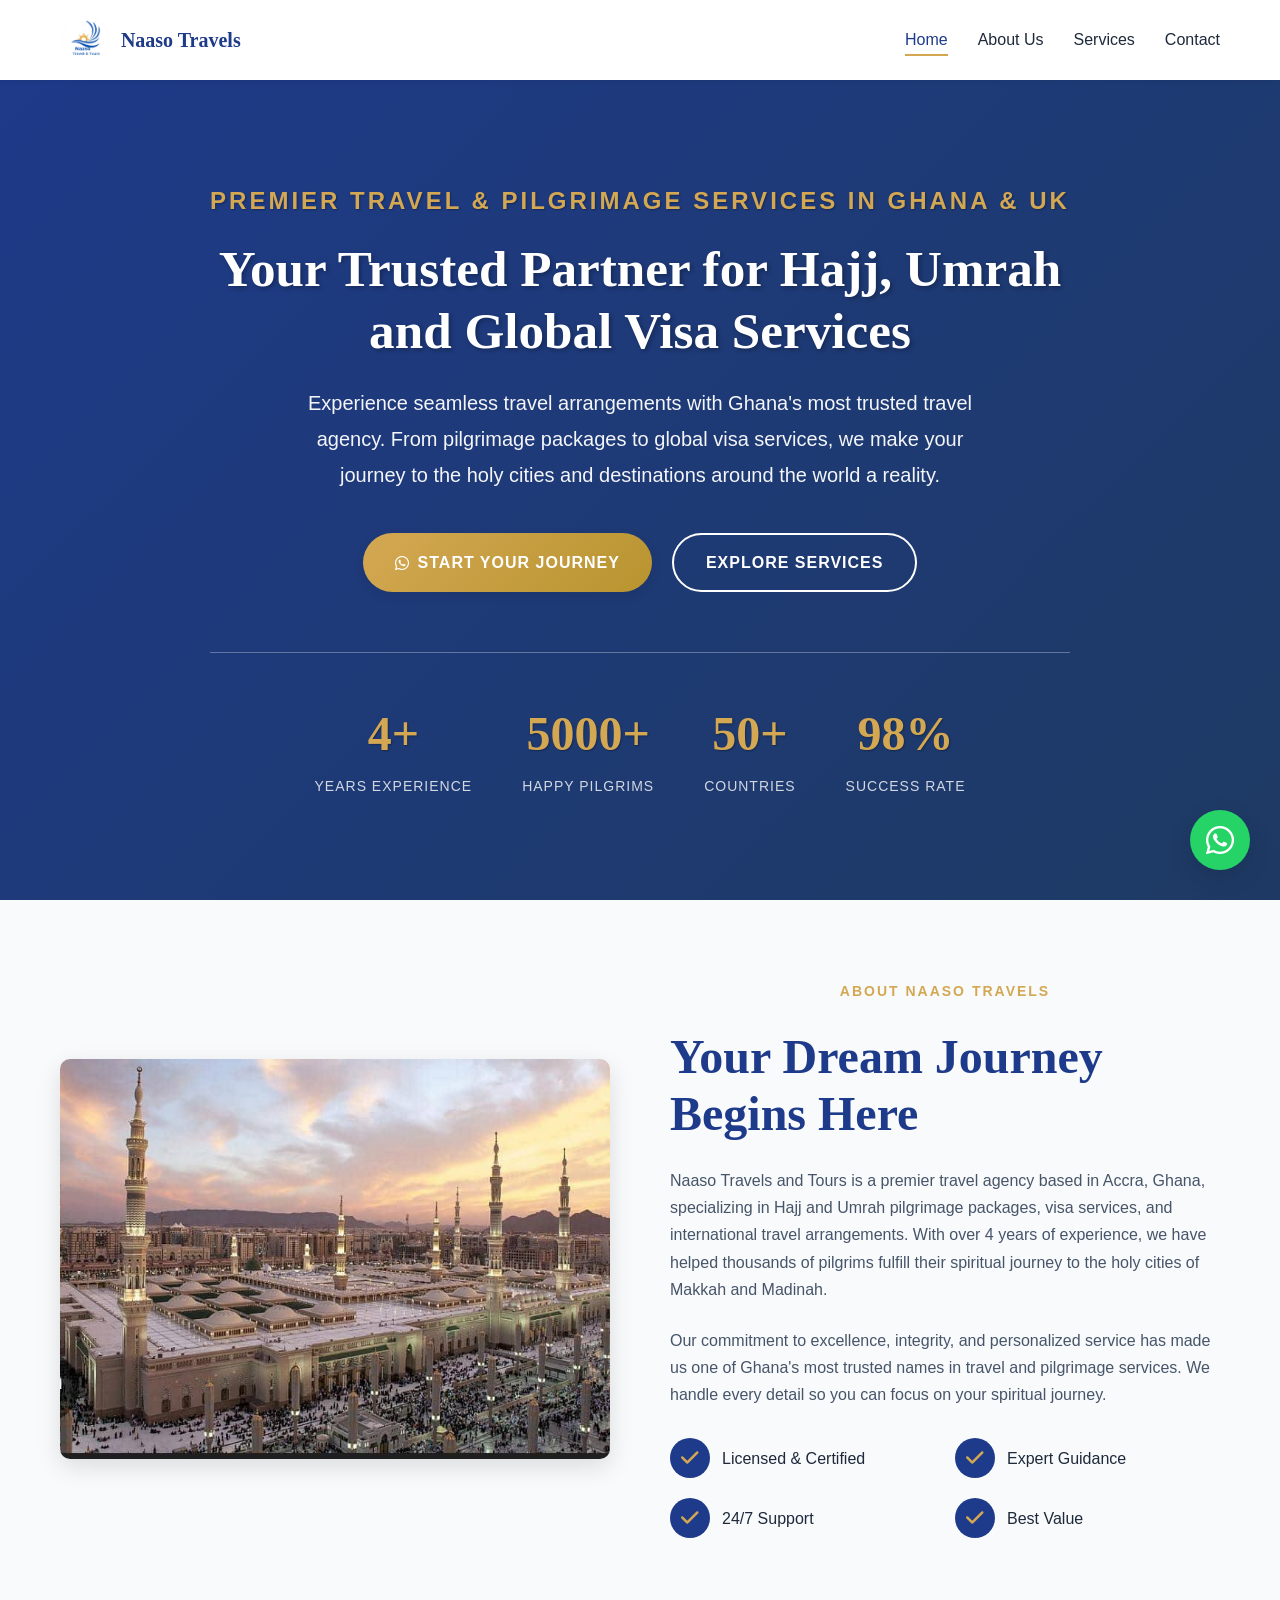
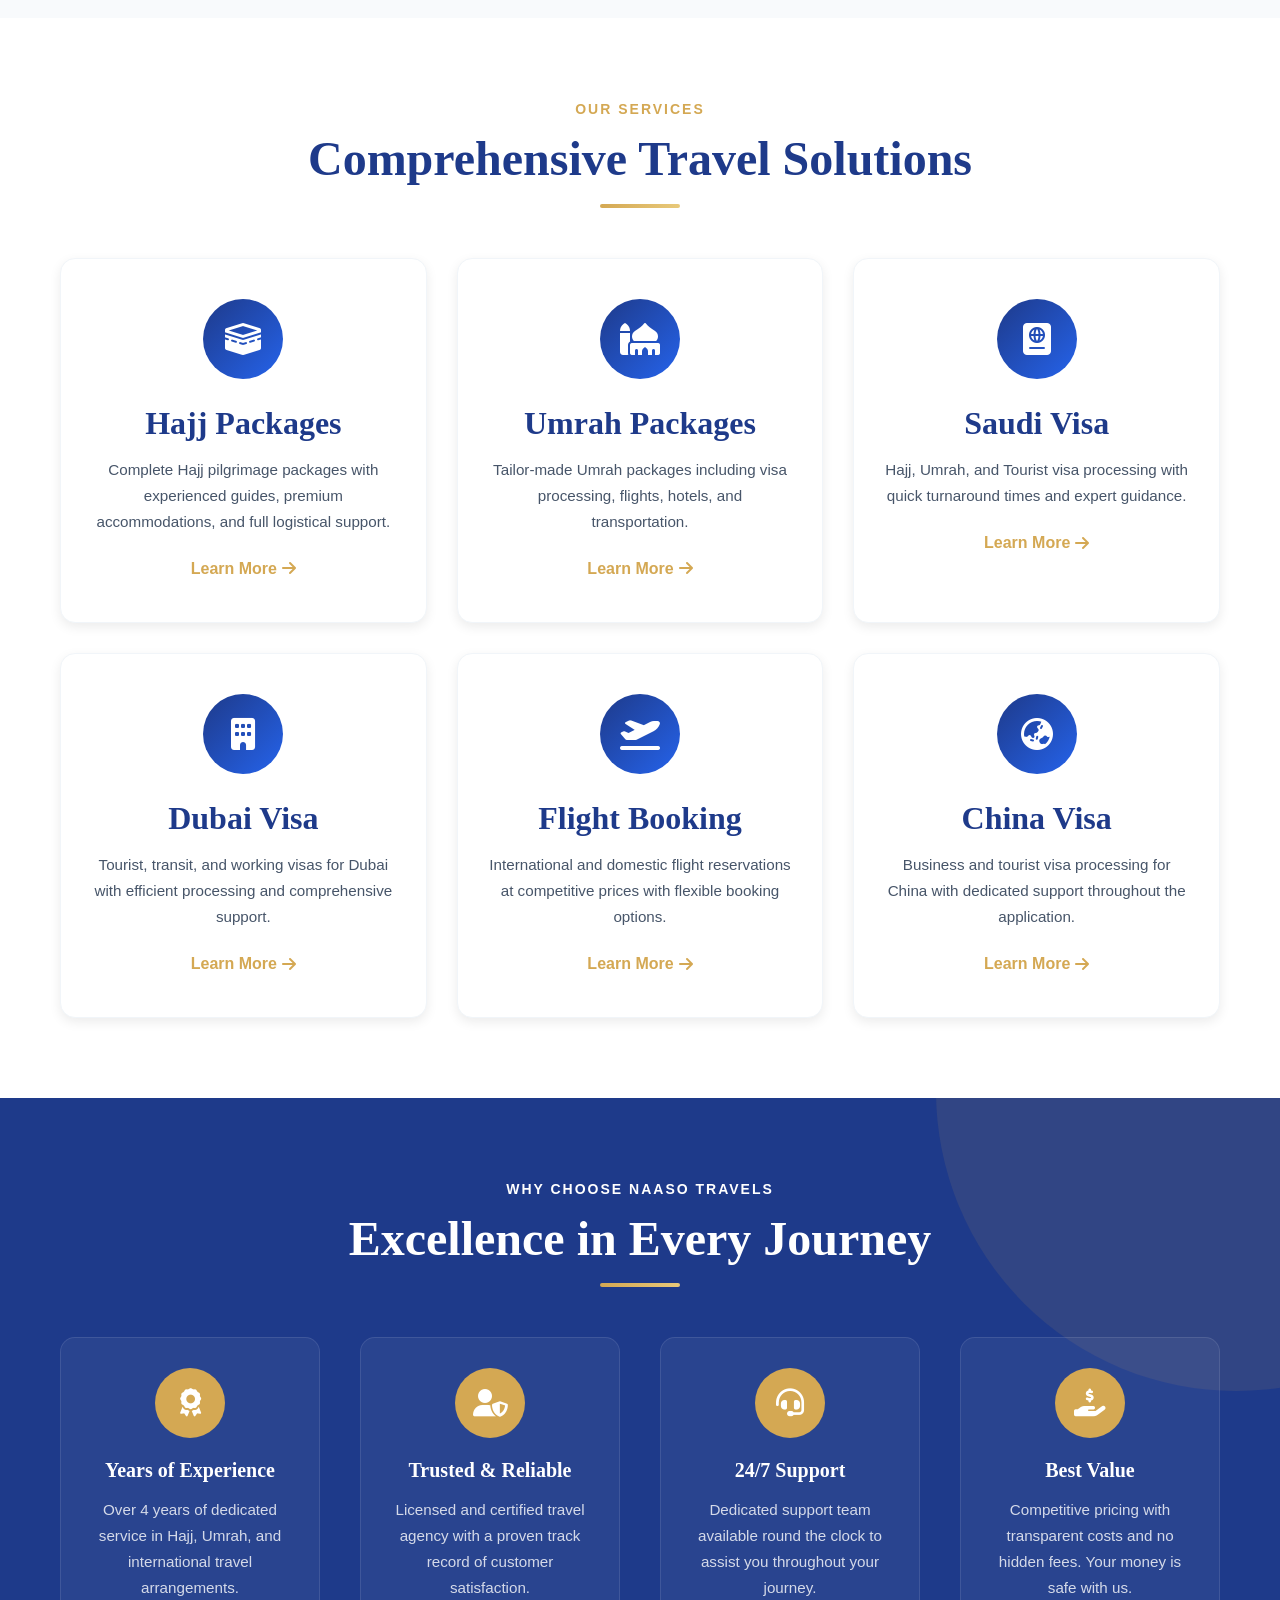
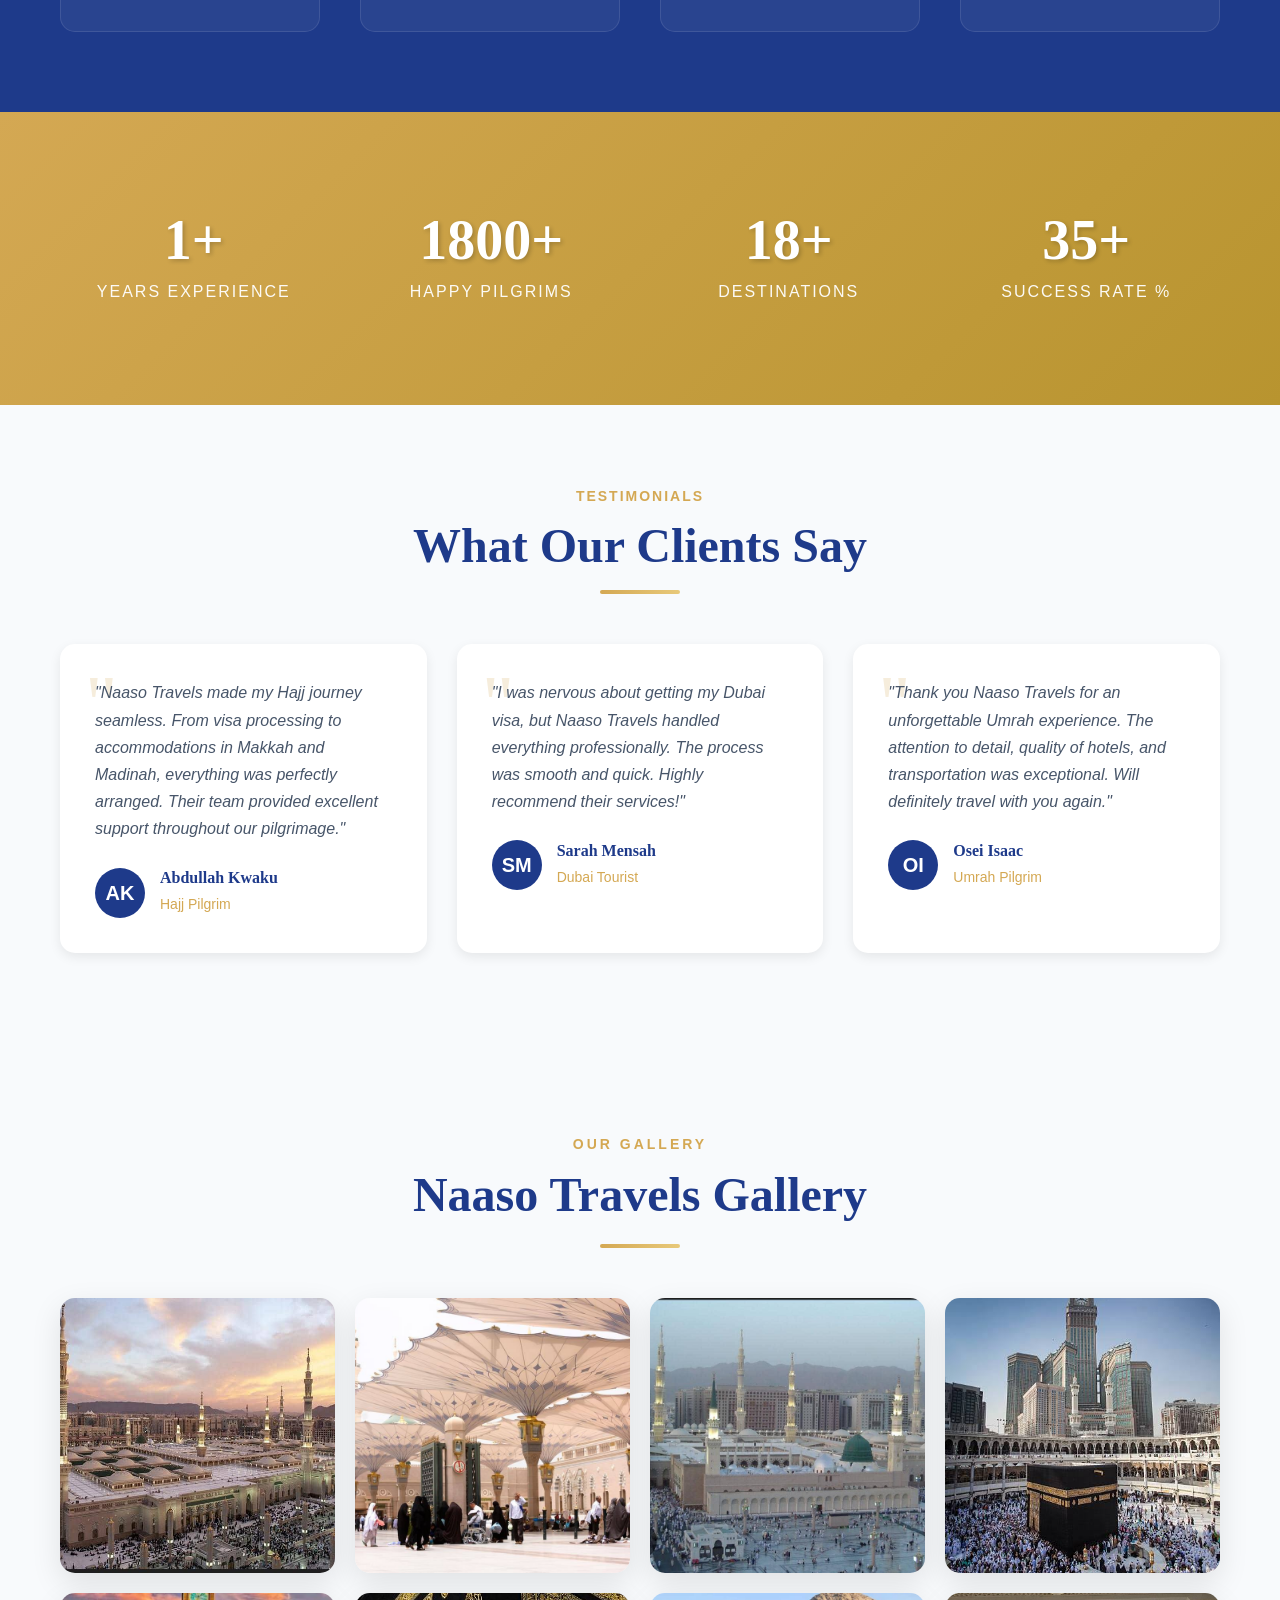
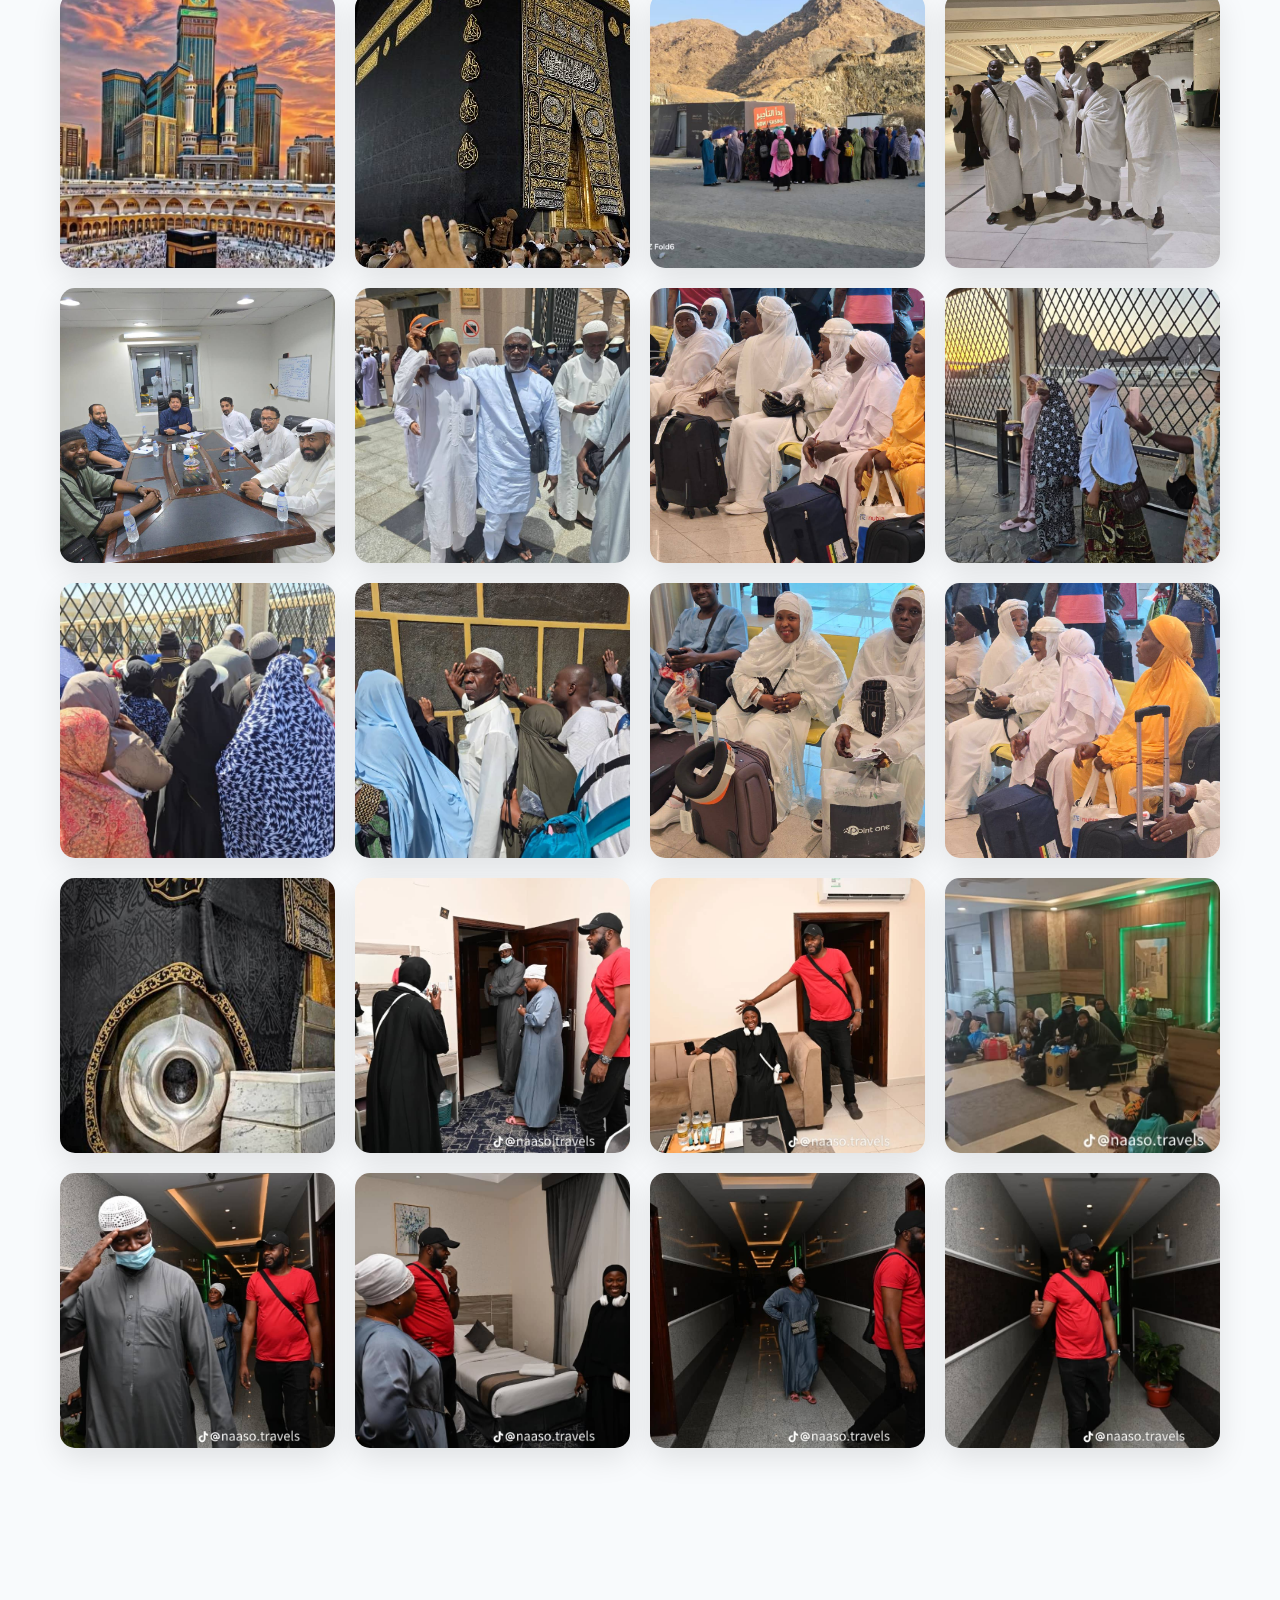
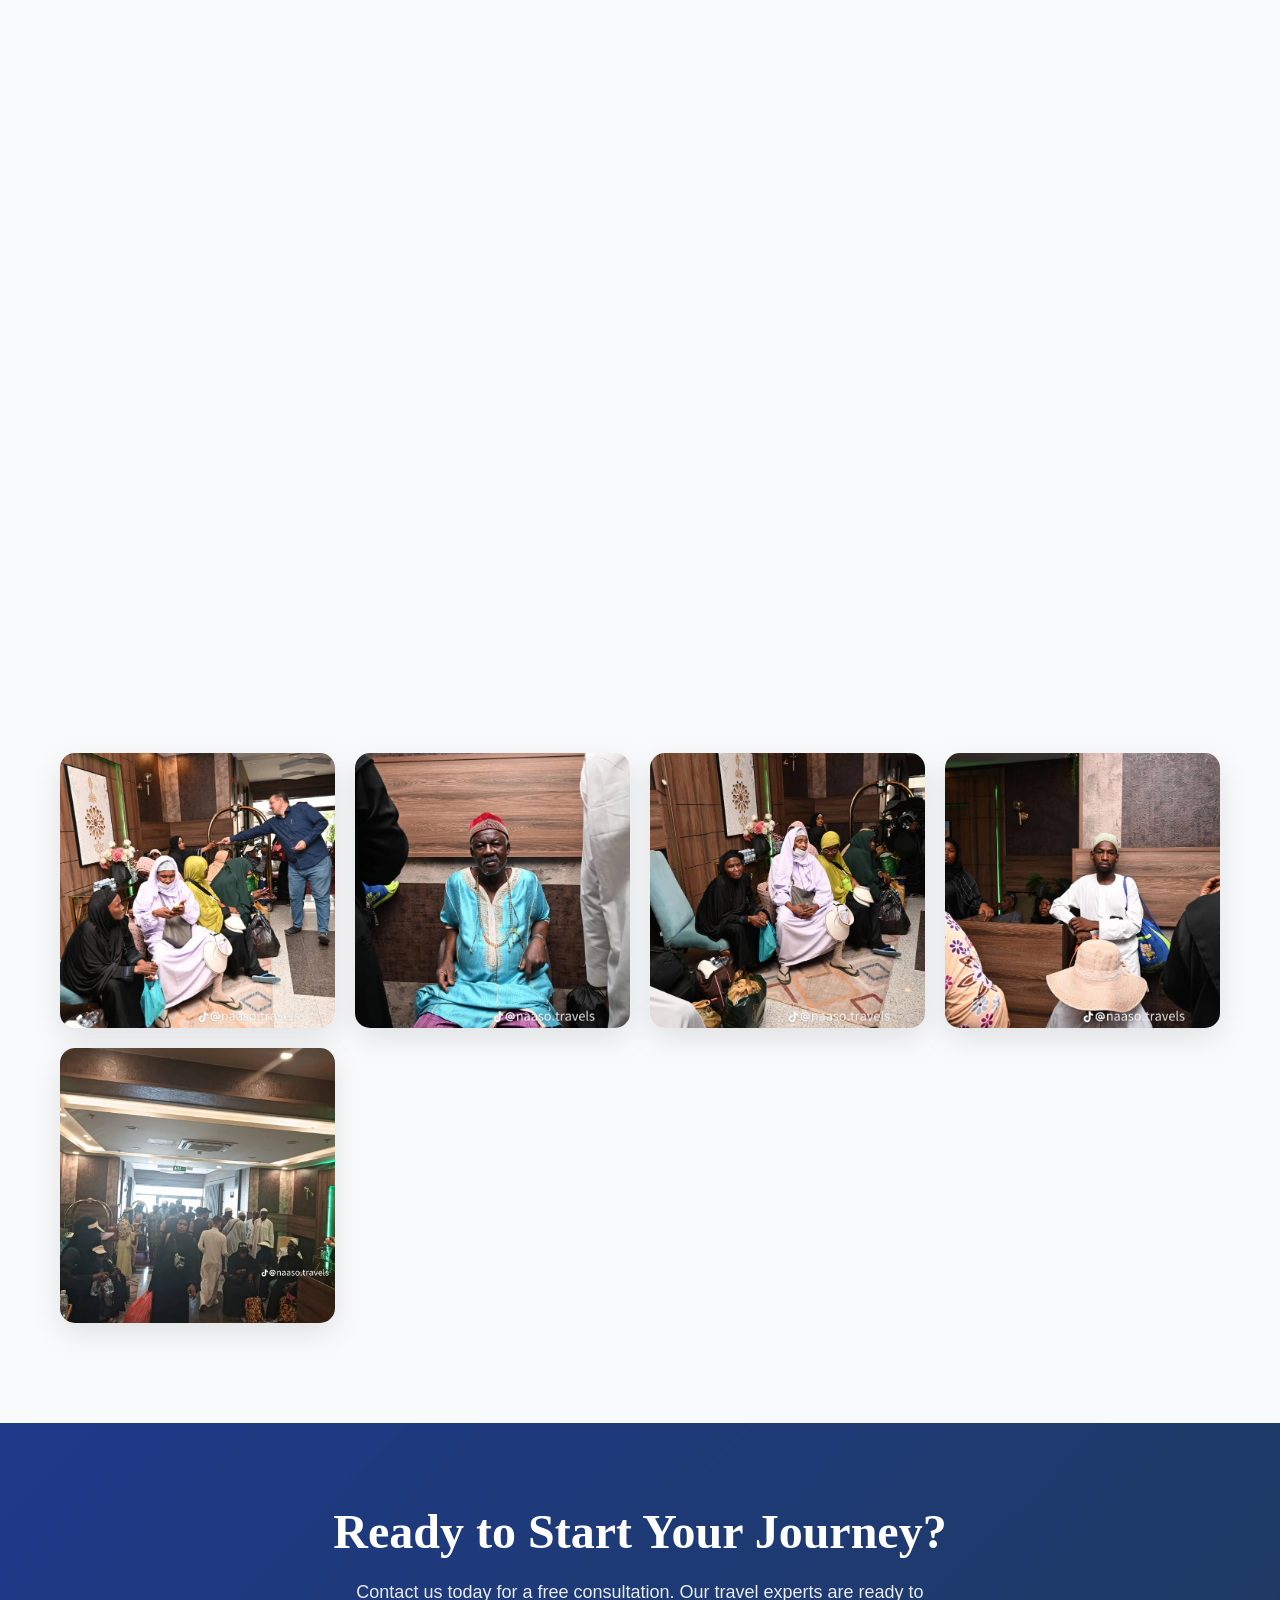
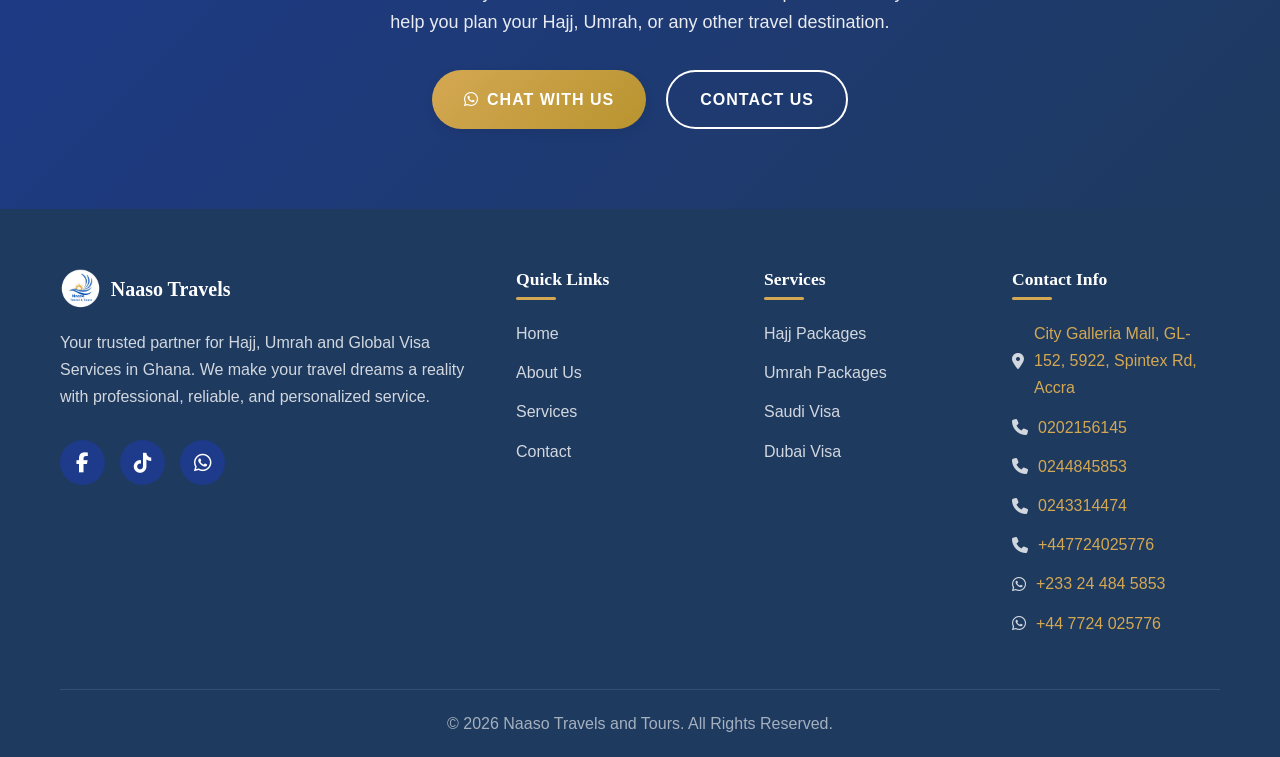
==== commit 3989fddf: "Update index.html" ====
--- a/index.html
+++ b/index.html
@@ -69,7 +69,7 @@
             <div class="hero-overlay"></div>
         </div>
         <div class="hero-content">
-            <p class="hero-subtitle">Premier Travel & Pilgrimage Services in Ghana</p>
+            <p class="hero-subtitle">Premier Travel & Pilgrimage Services in Ghana & UK</p>
             <h1 class="hero-title">Your Trusted Partner for Hajj, Umrah and Global Visa Services</h1>
             <p class="hero-description">
                 Experience seamless travel arrangements with Ghana's most trusted travel agency. 
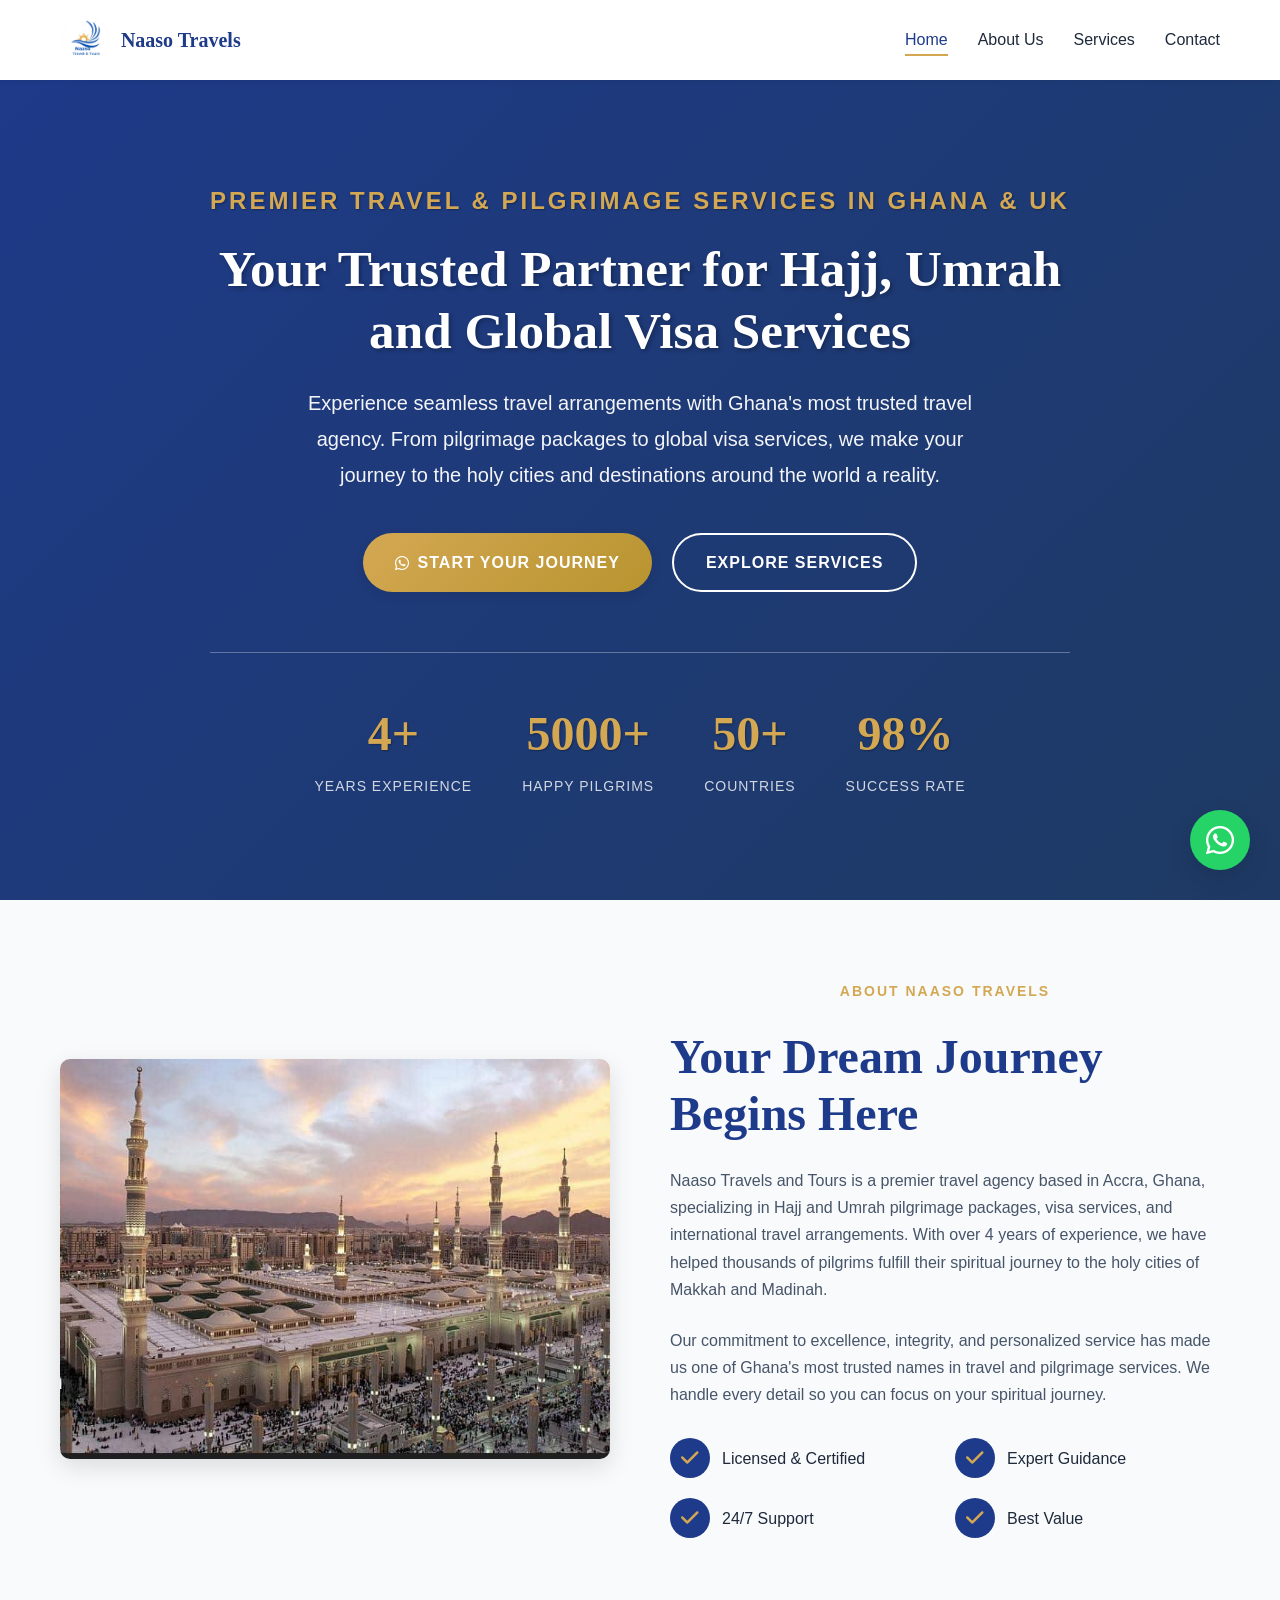
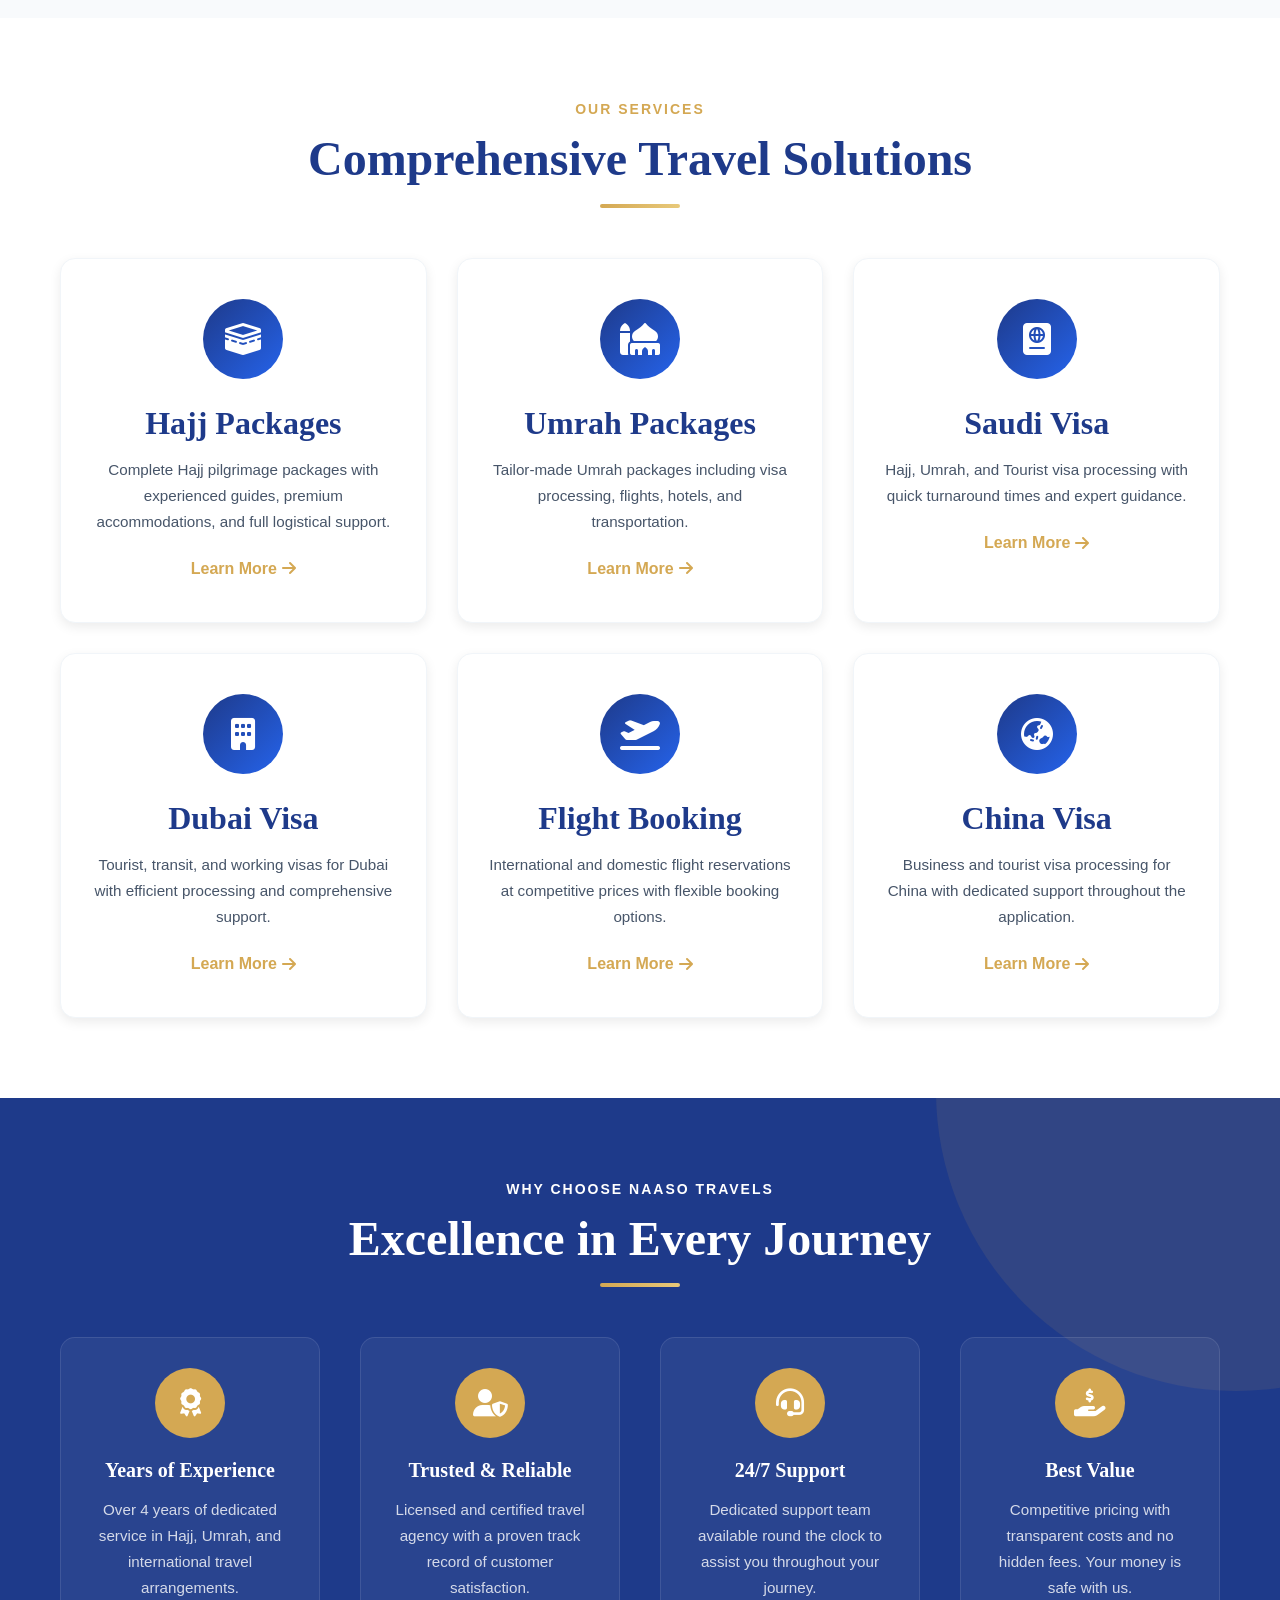
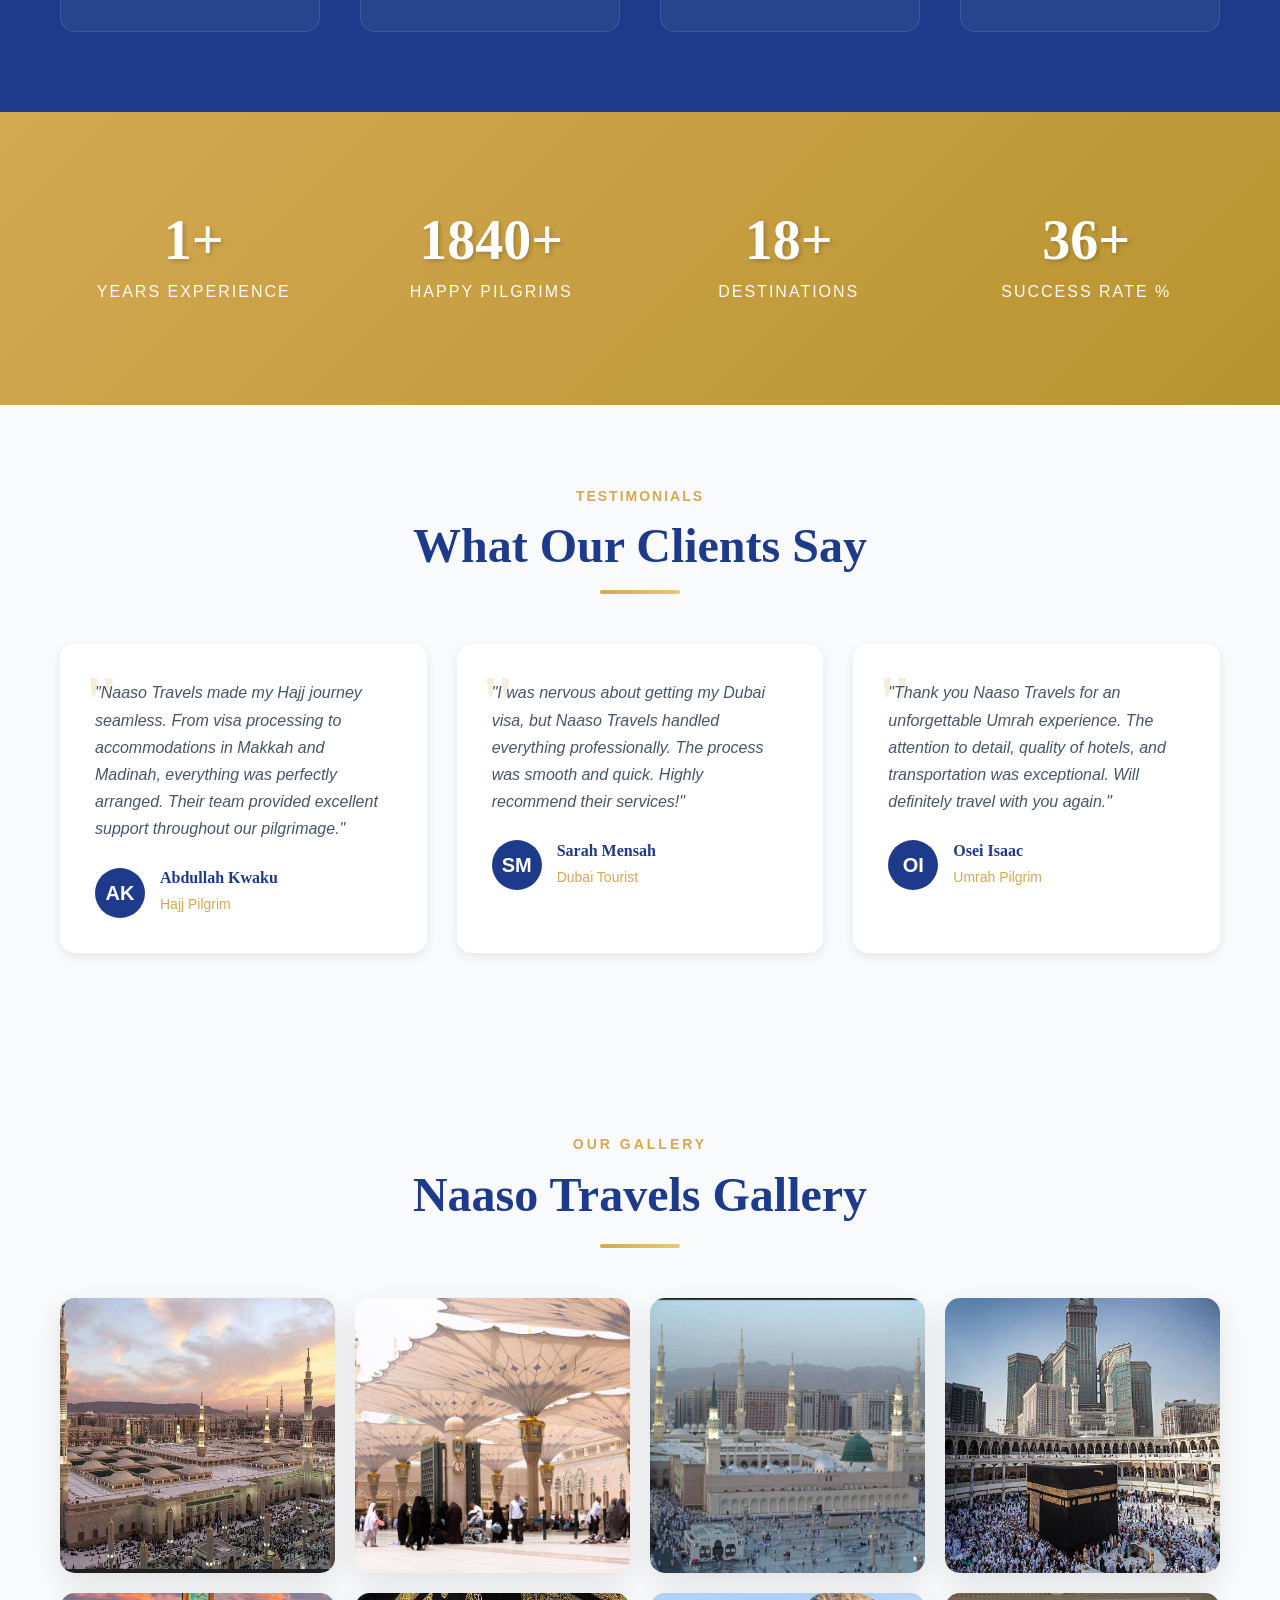
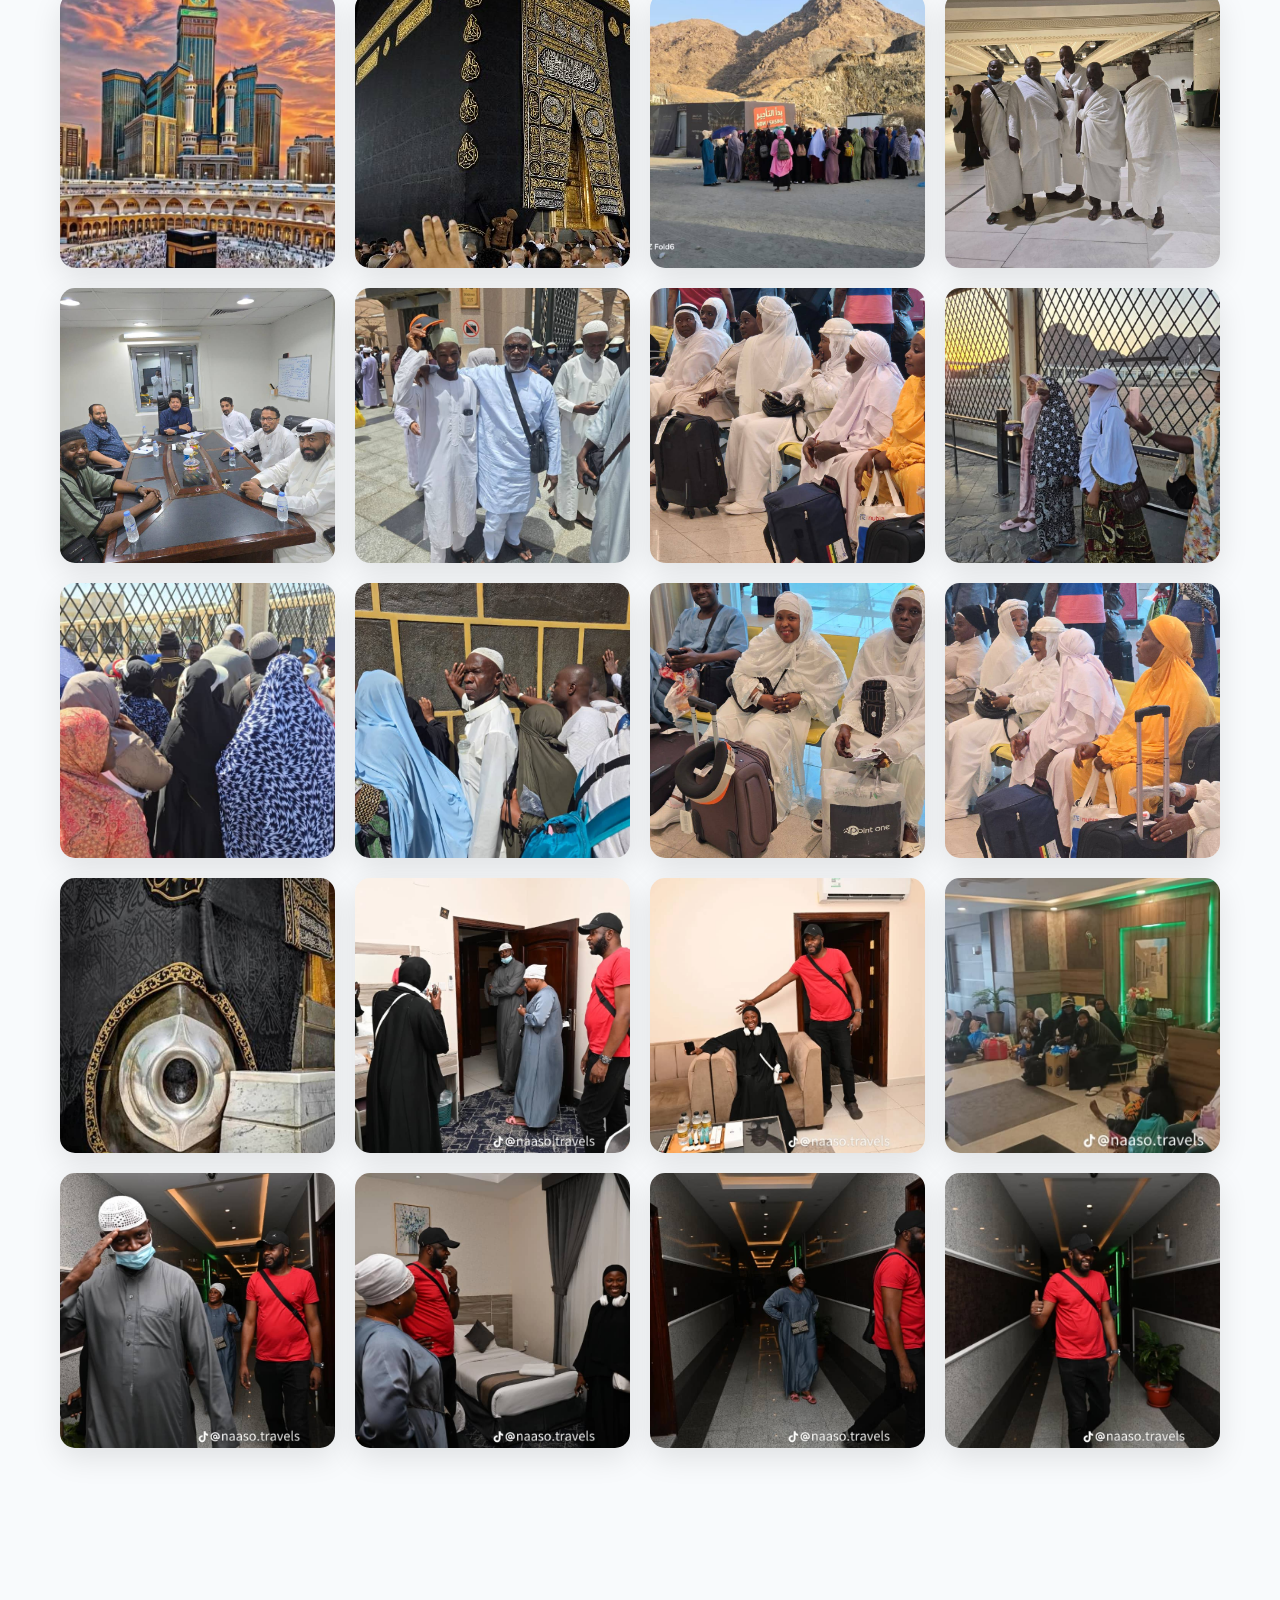
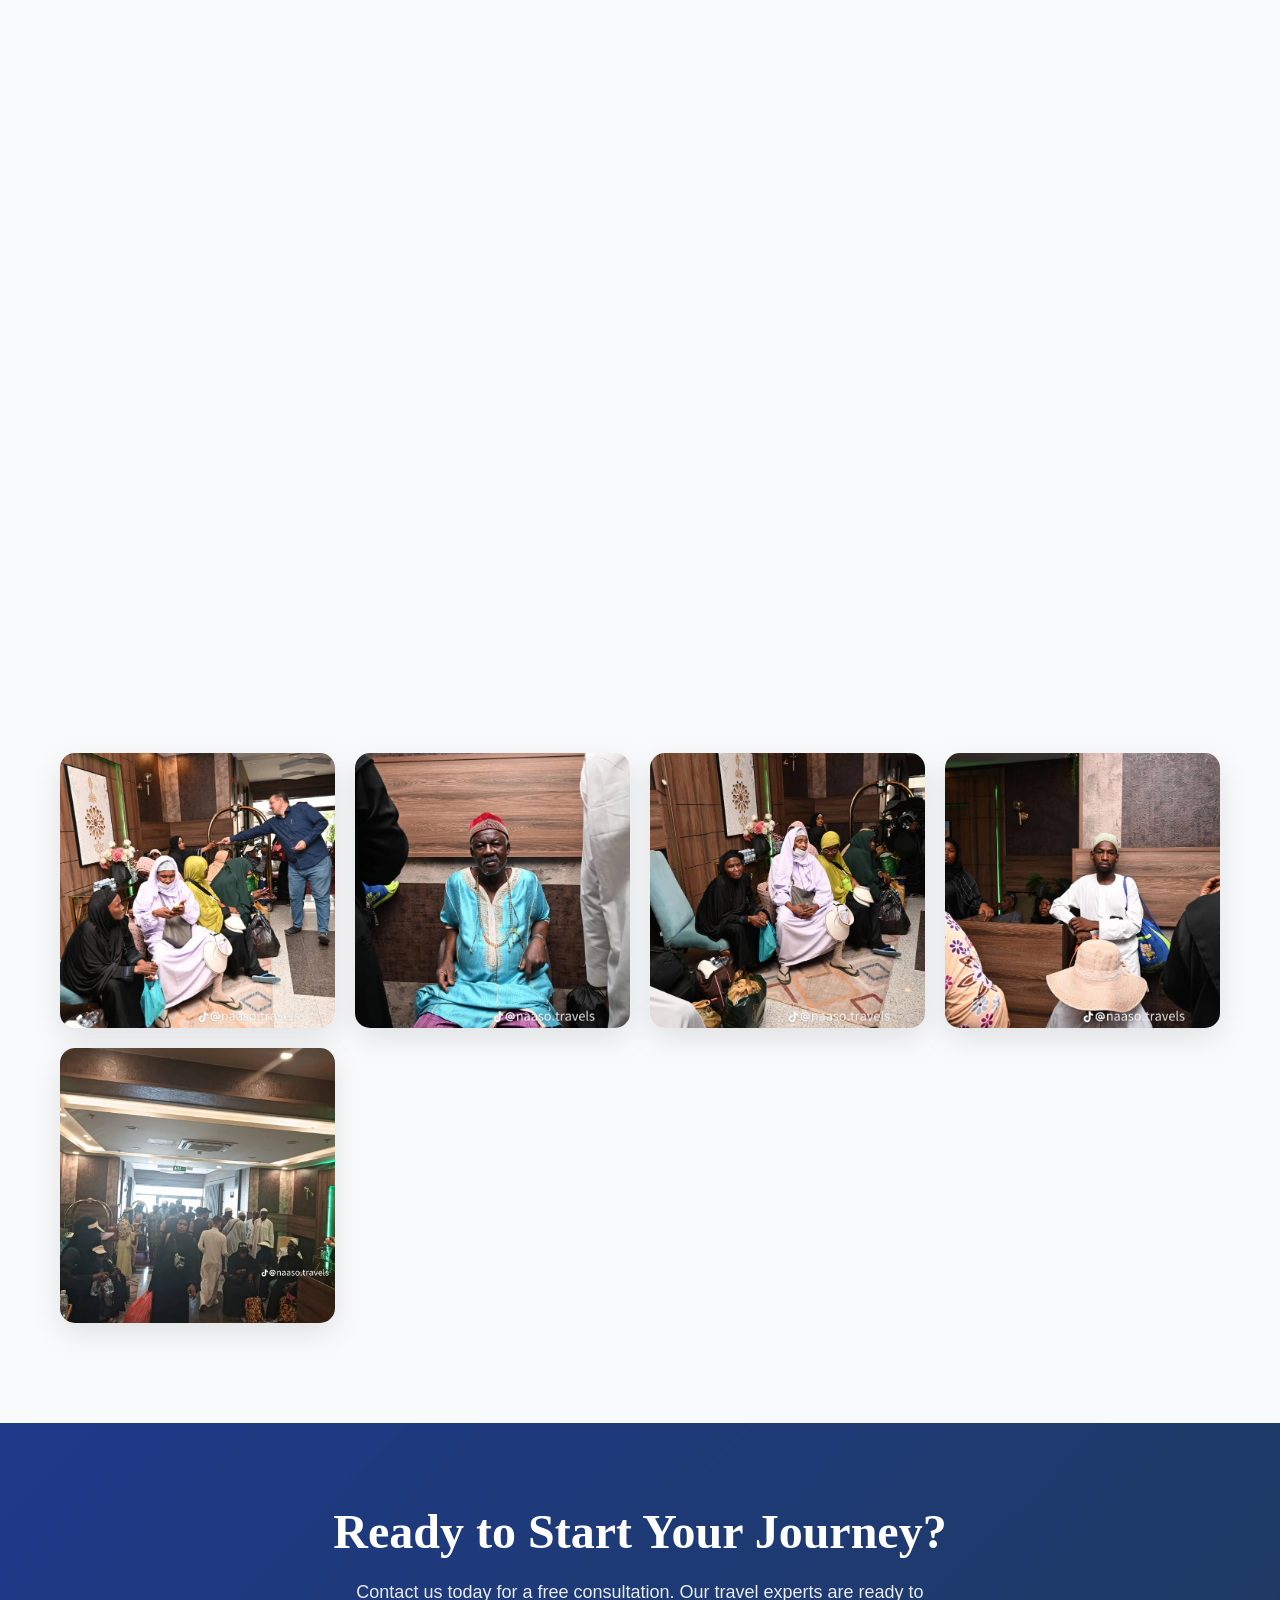
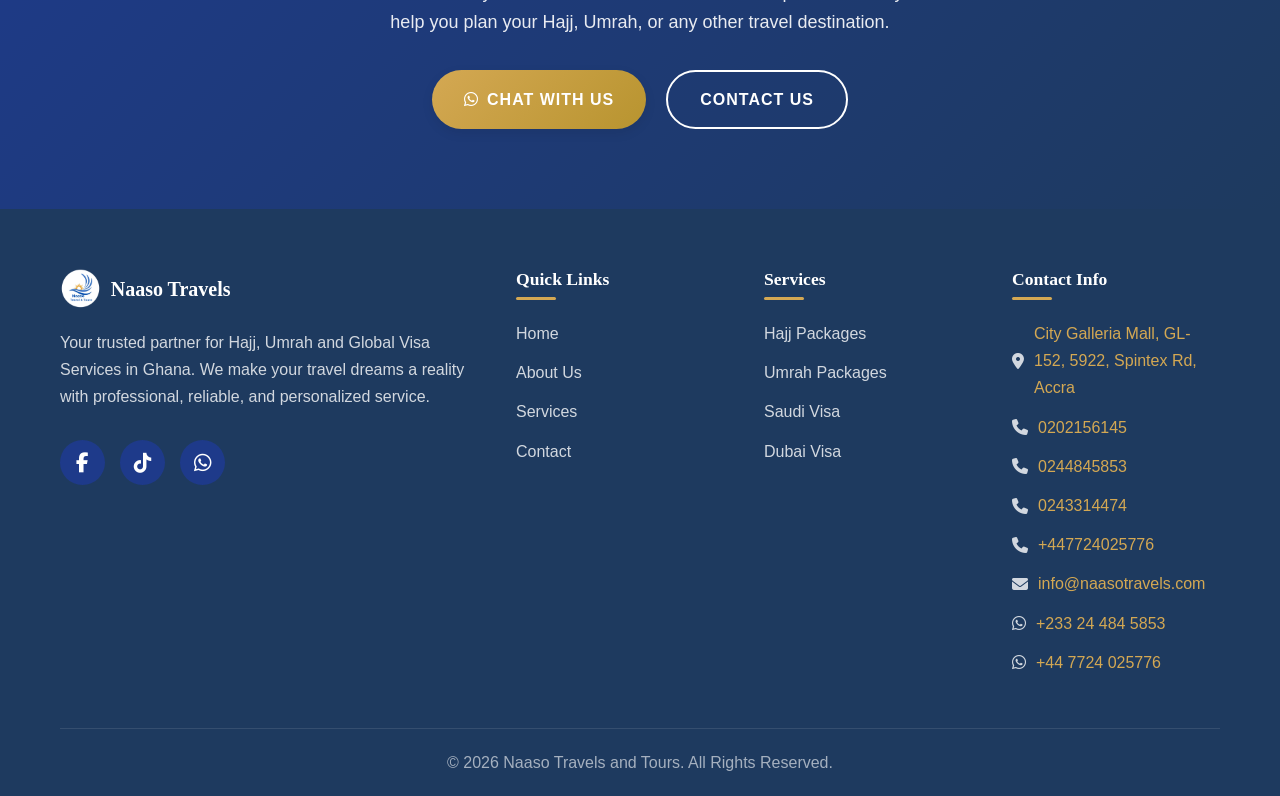
==== commit 0072e78b: "Email additions" ====
--- a/index.html
+++ b/index.html
@@ -746,6 +746,10 @@
                         <li>
                             <i class="fas fa-phone"></i>
                             <span><a href="tel:+447724025776">+447724025776</a></span>
+                        </li>
+                        <li>
+                            <i class="fas fa-envelope"></i>
+                            <span><a href="mailto:info@naasotravels.com">info@naasotravels.com</a></span>
                         </li>
                         <li>
                             <i class="fab fa-whatsapp"></i>
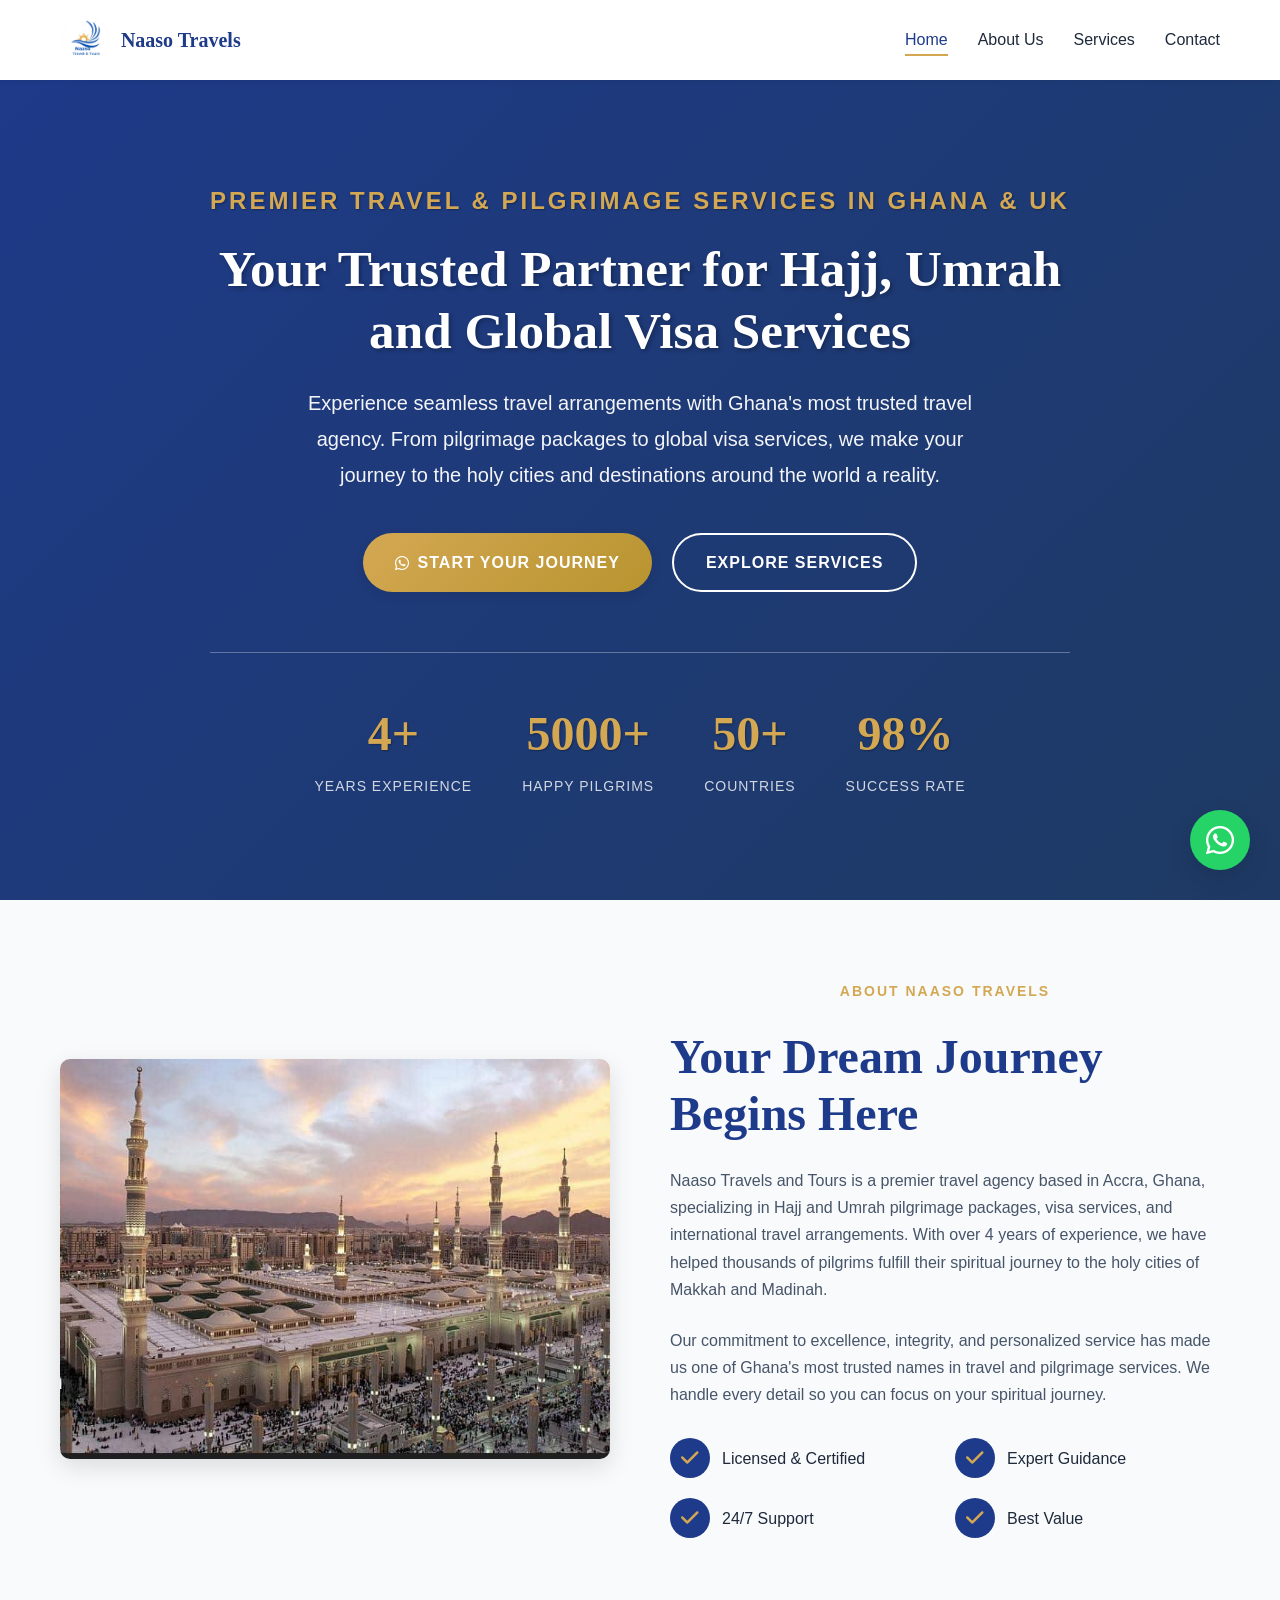
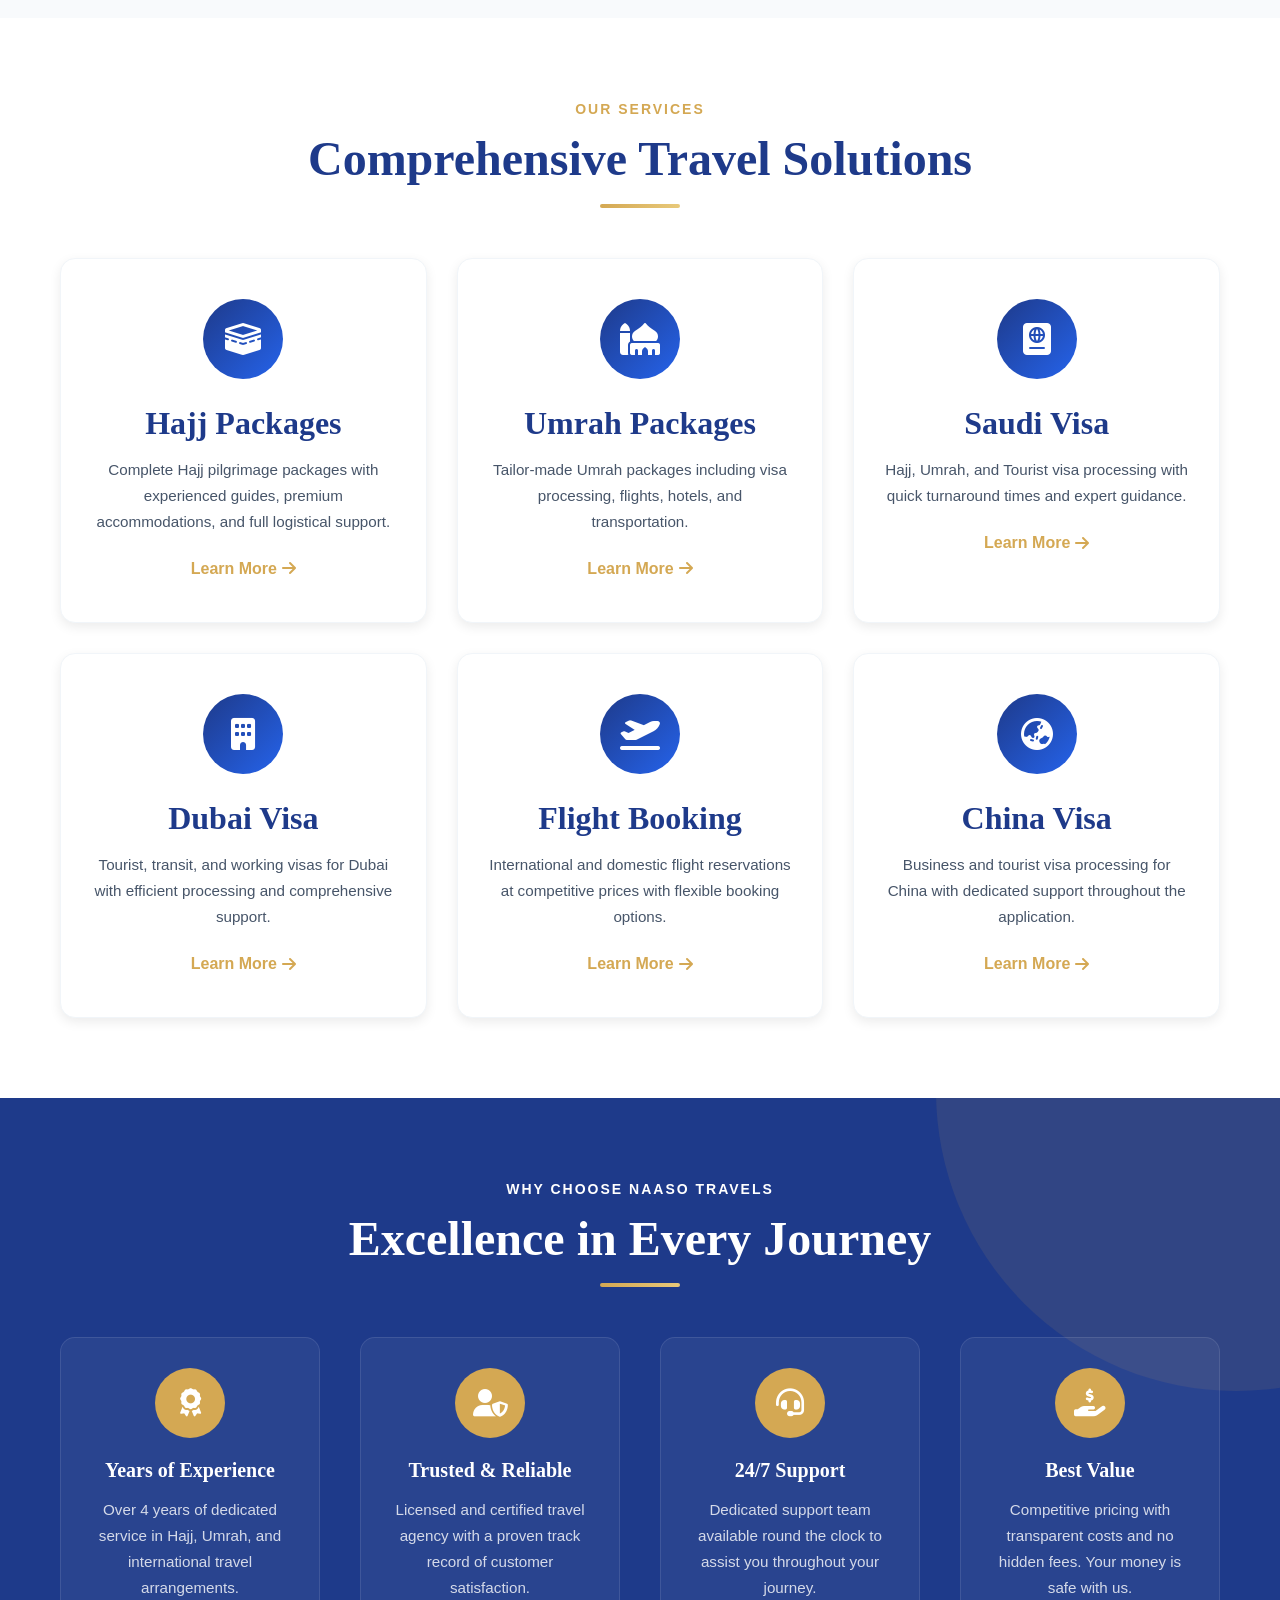
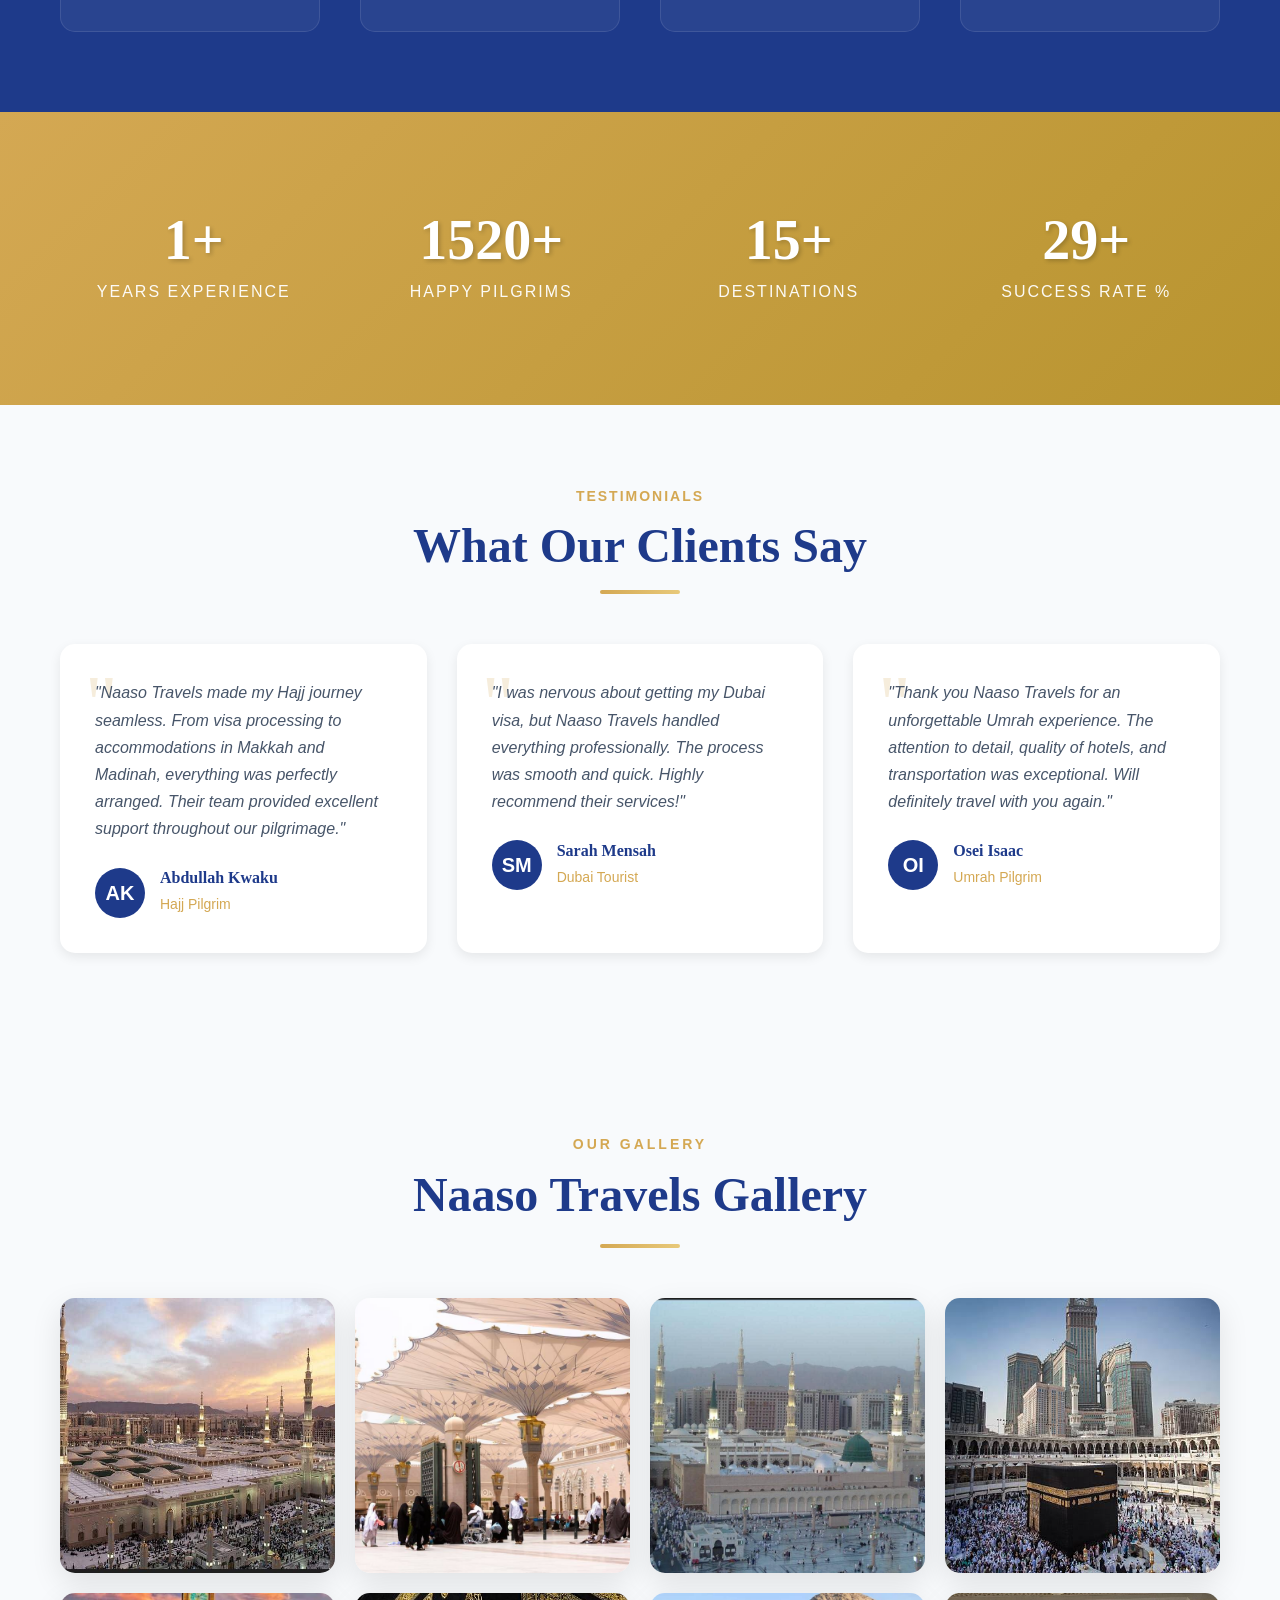
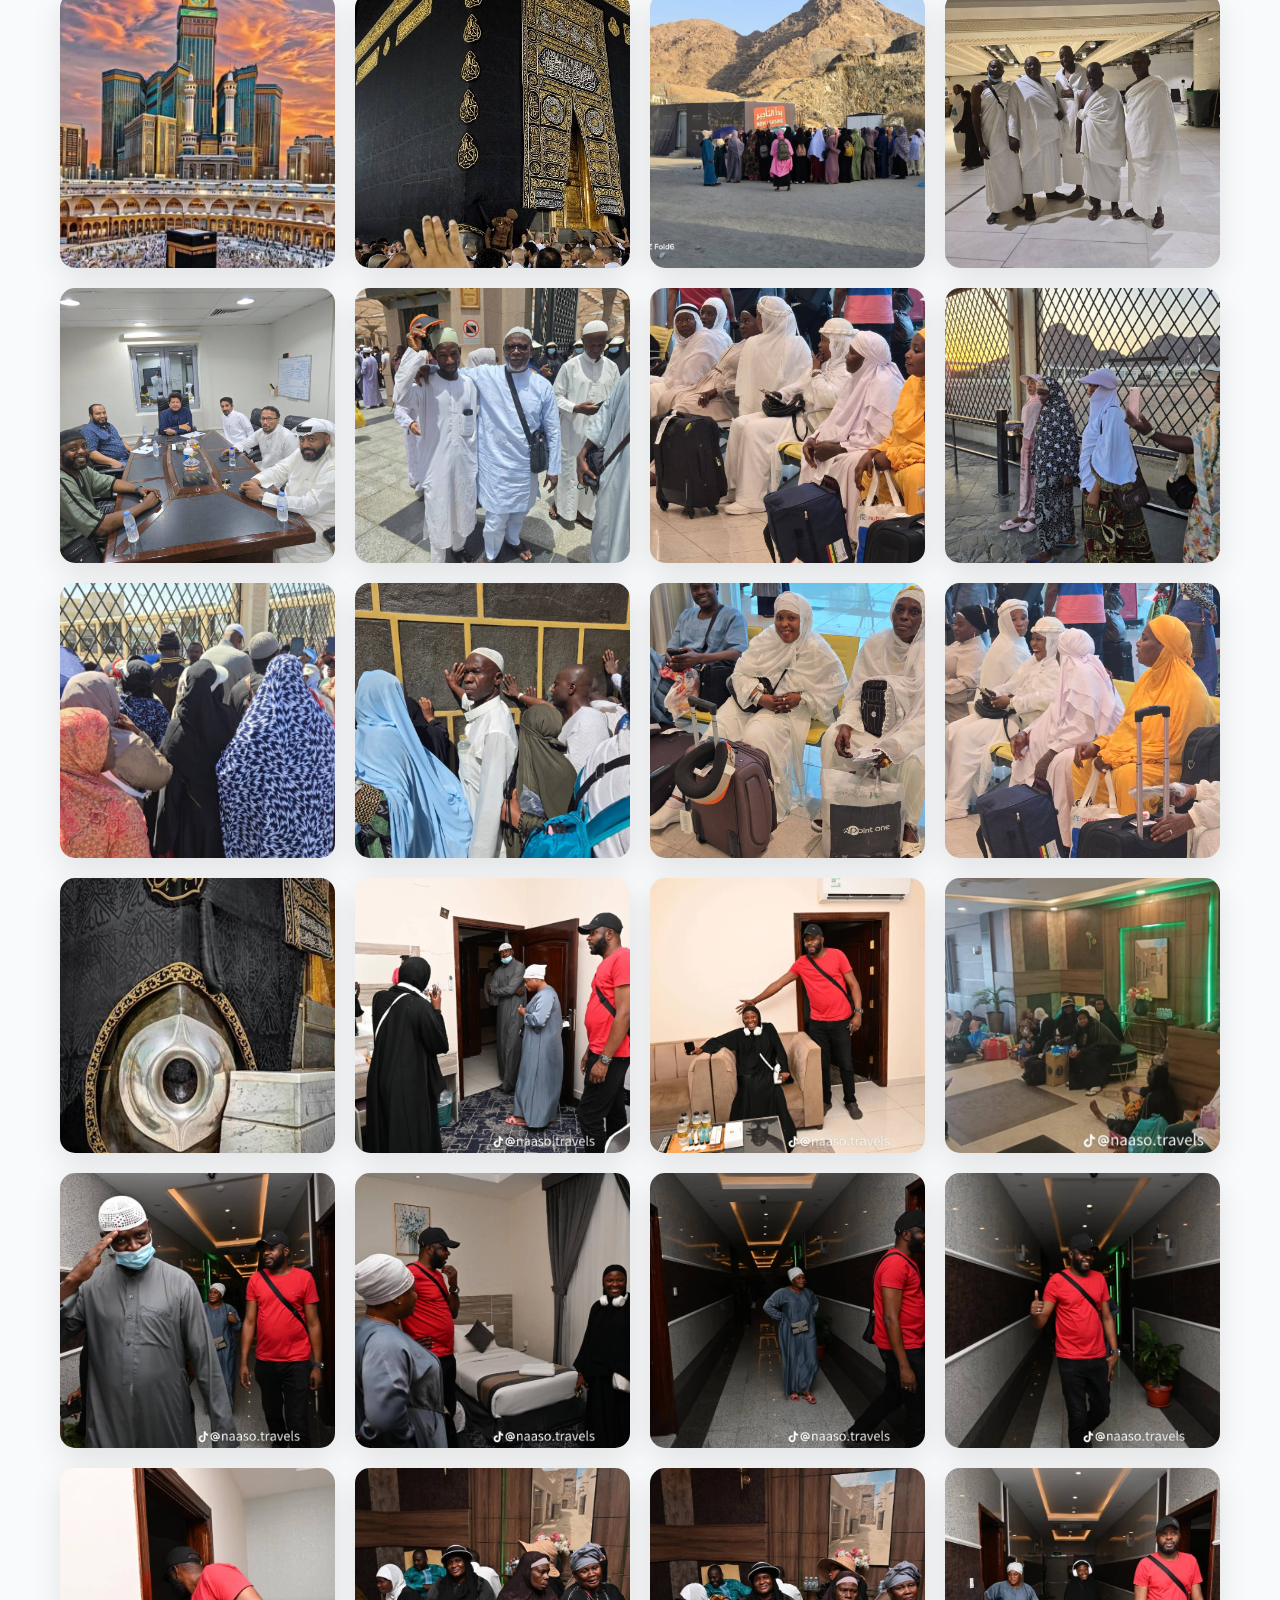
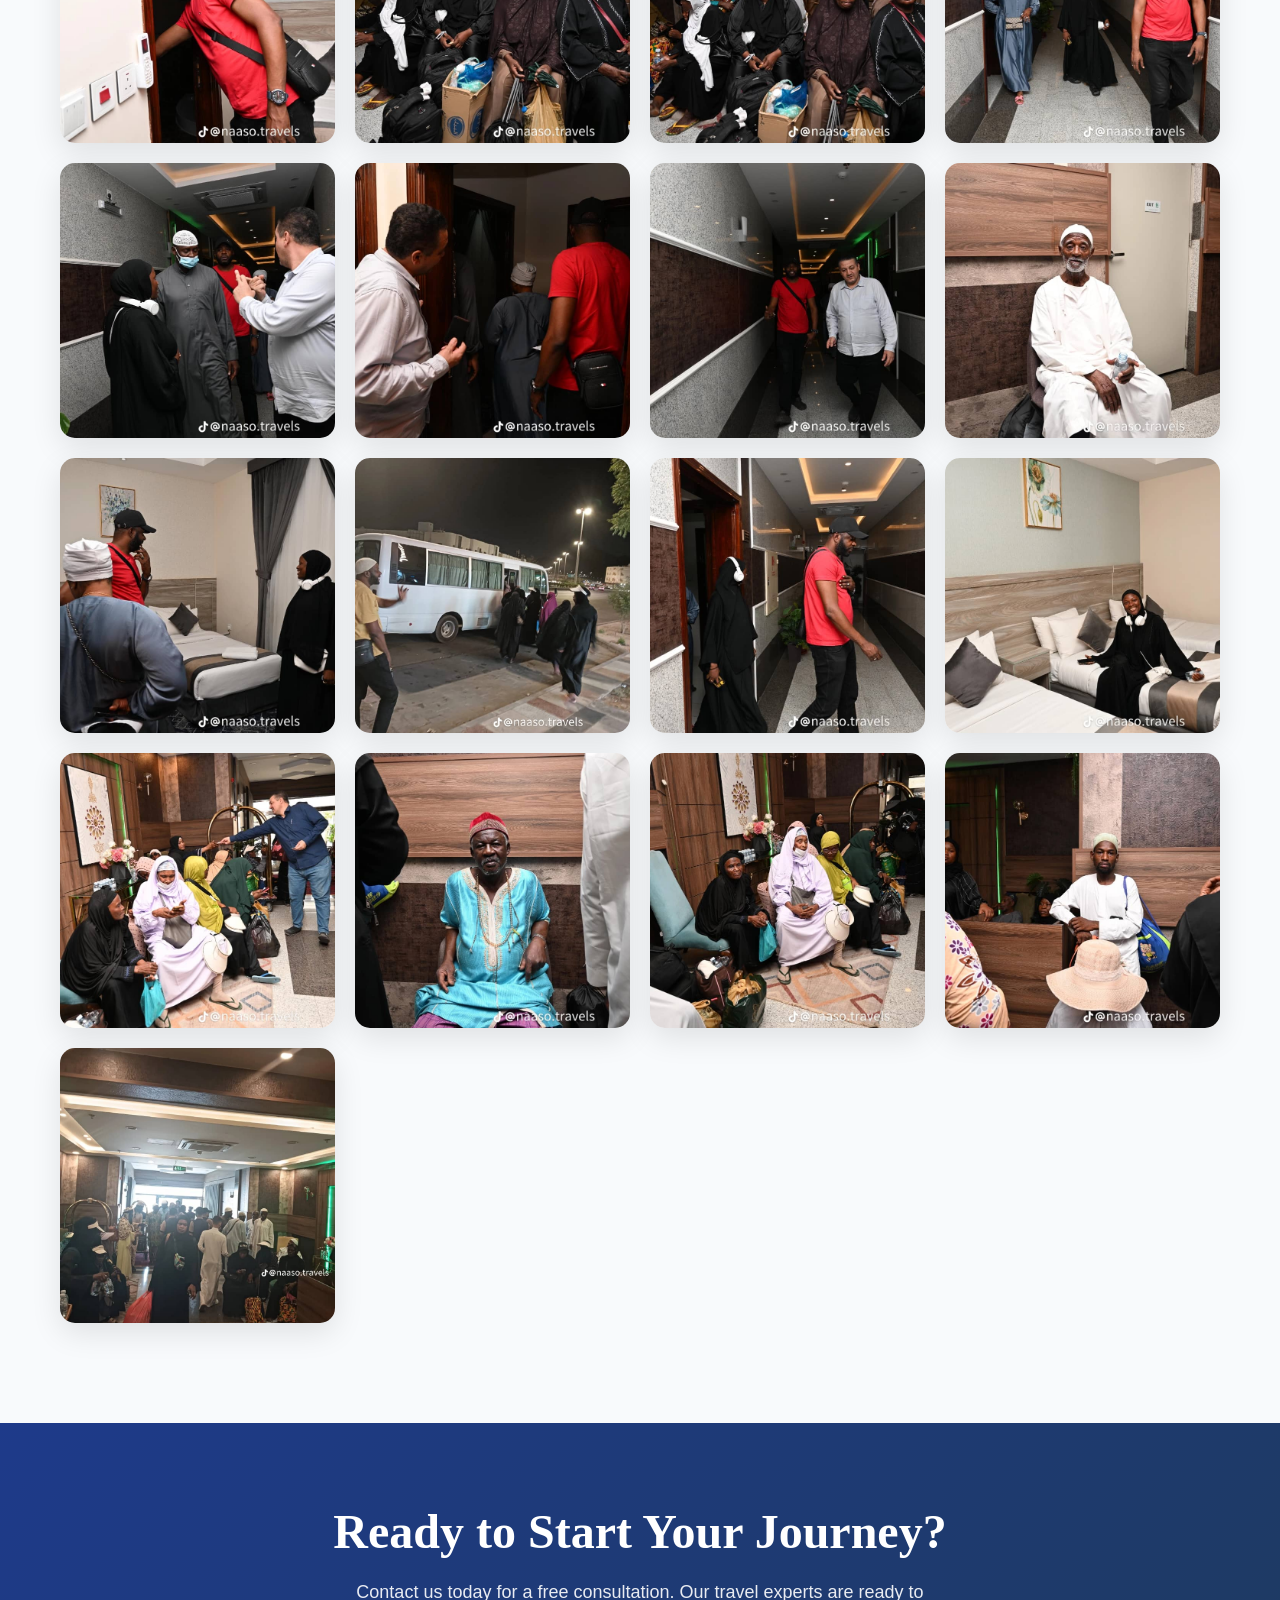
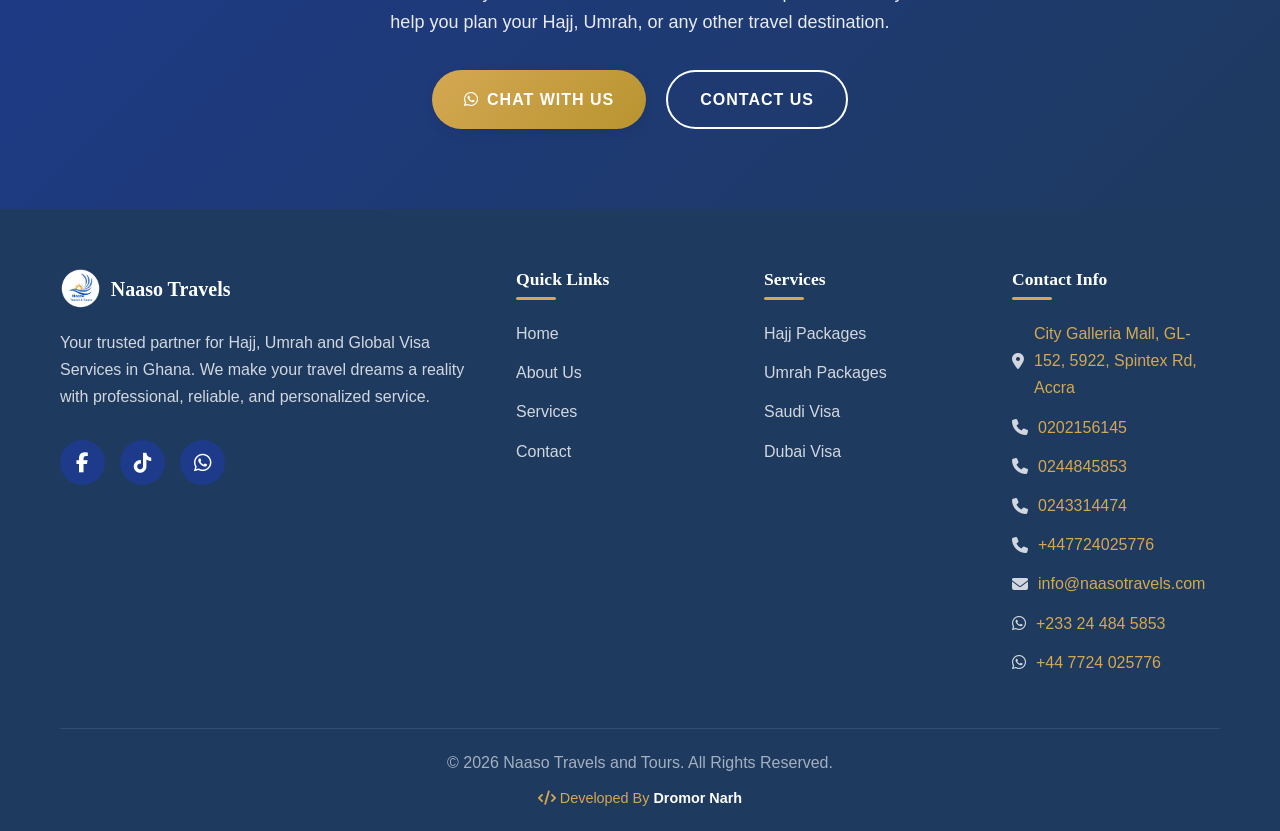
==== commit 8bb6a3ce: "Developer credits commits" ====
--- a/index.html
+++ b/index.html
@@ -765,6 +765,9 @@
             
             <div class="footer-bottom">
                 <p>&copy; 2026 Naaso Travels and Tours. All Rights Reserved.</p>
+                <p style="margin-top: 10px; font-size: 0.9rem; color: var(--gold-accent);">
+                    <i class="fas fa-code"></i> Developed By <span style="font-weight: 600; color: var(--white);">Dromor Narh</span>
+                </p>
             </div>
         </div>
     </footer>
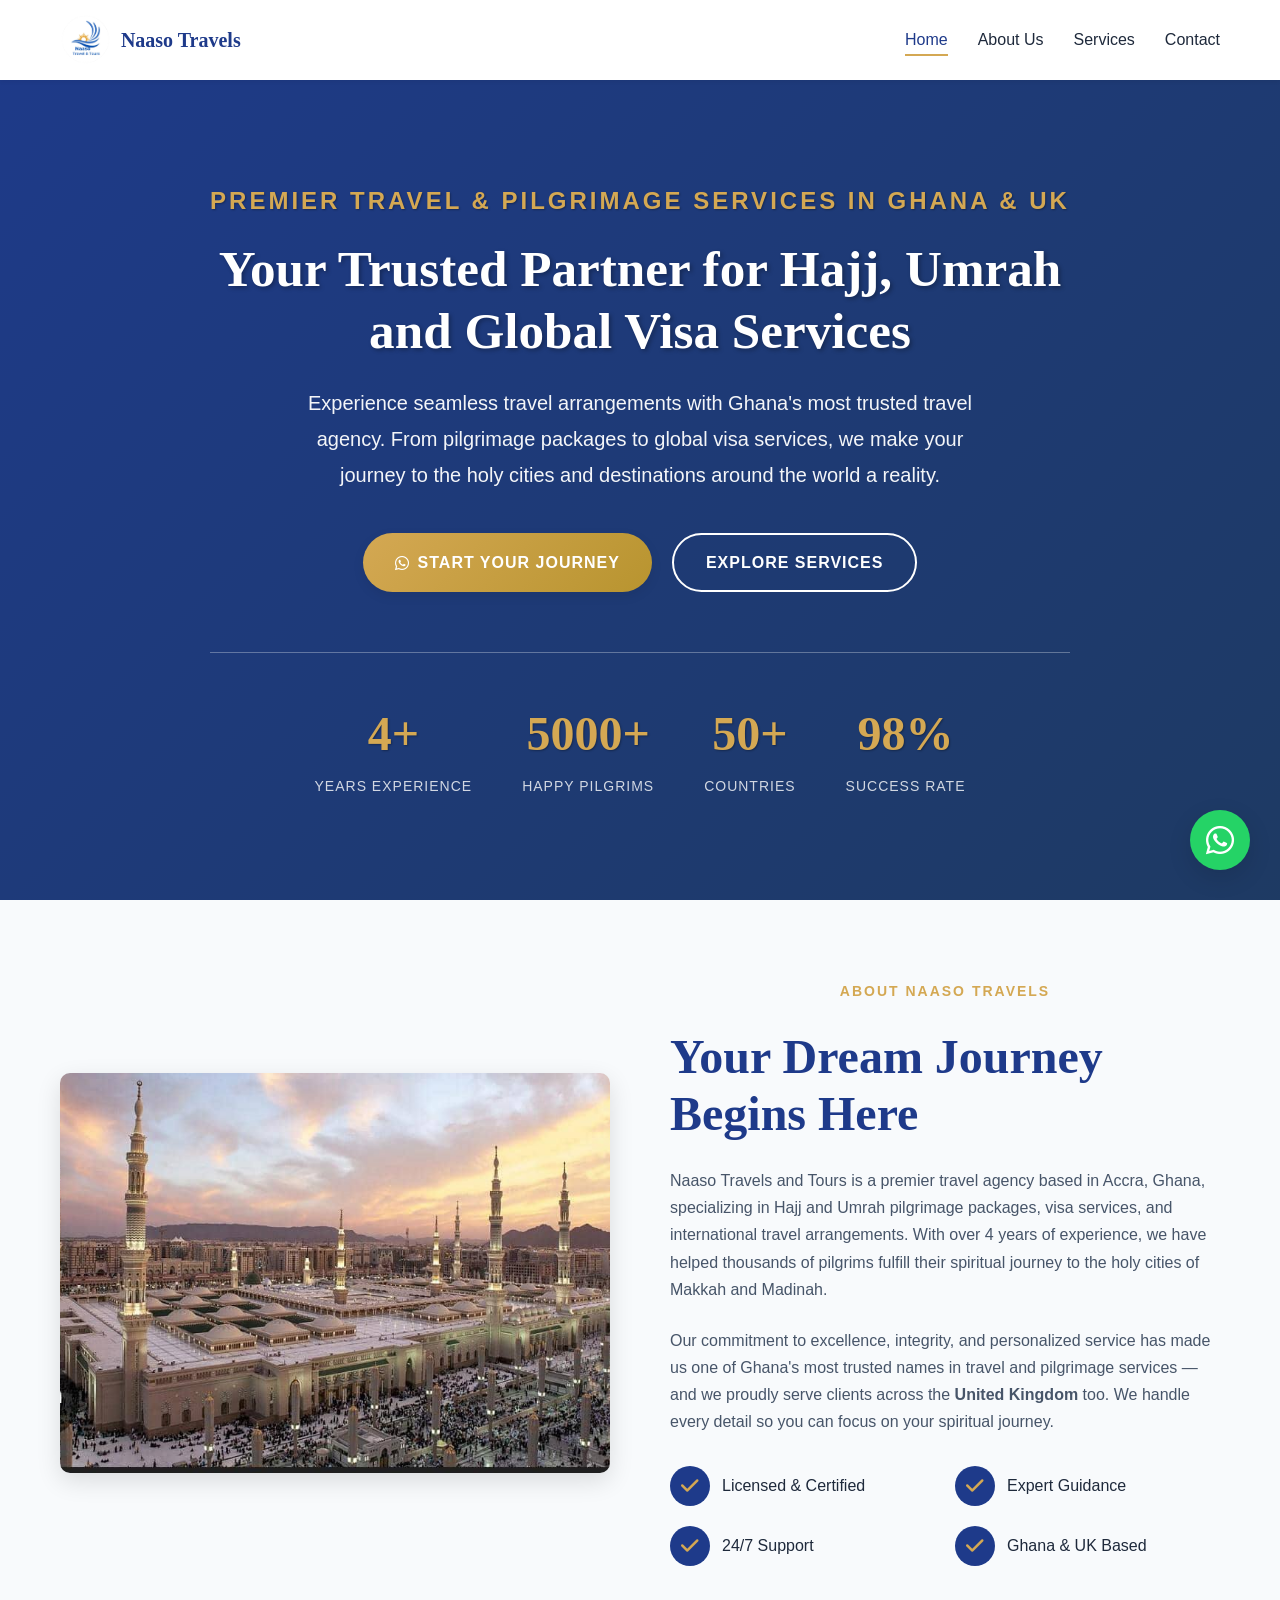
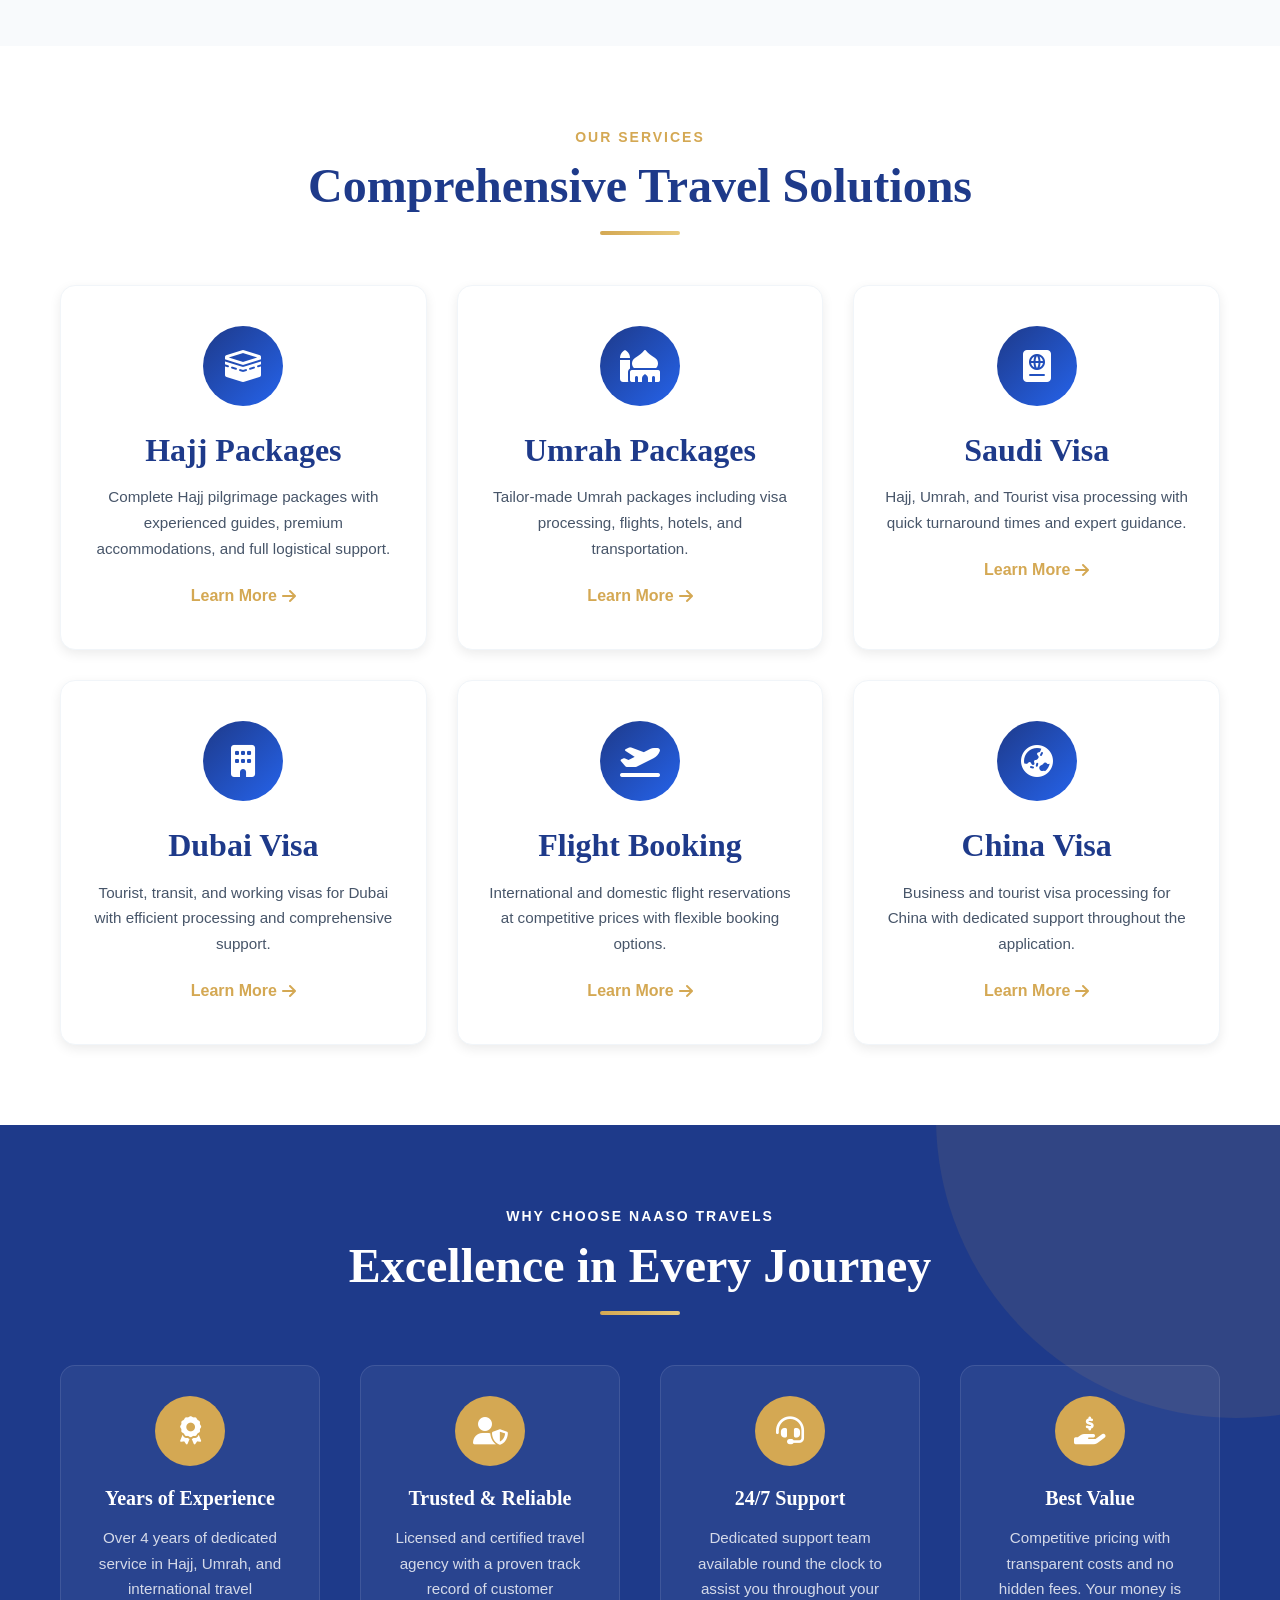
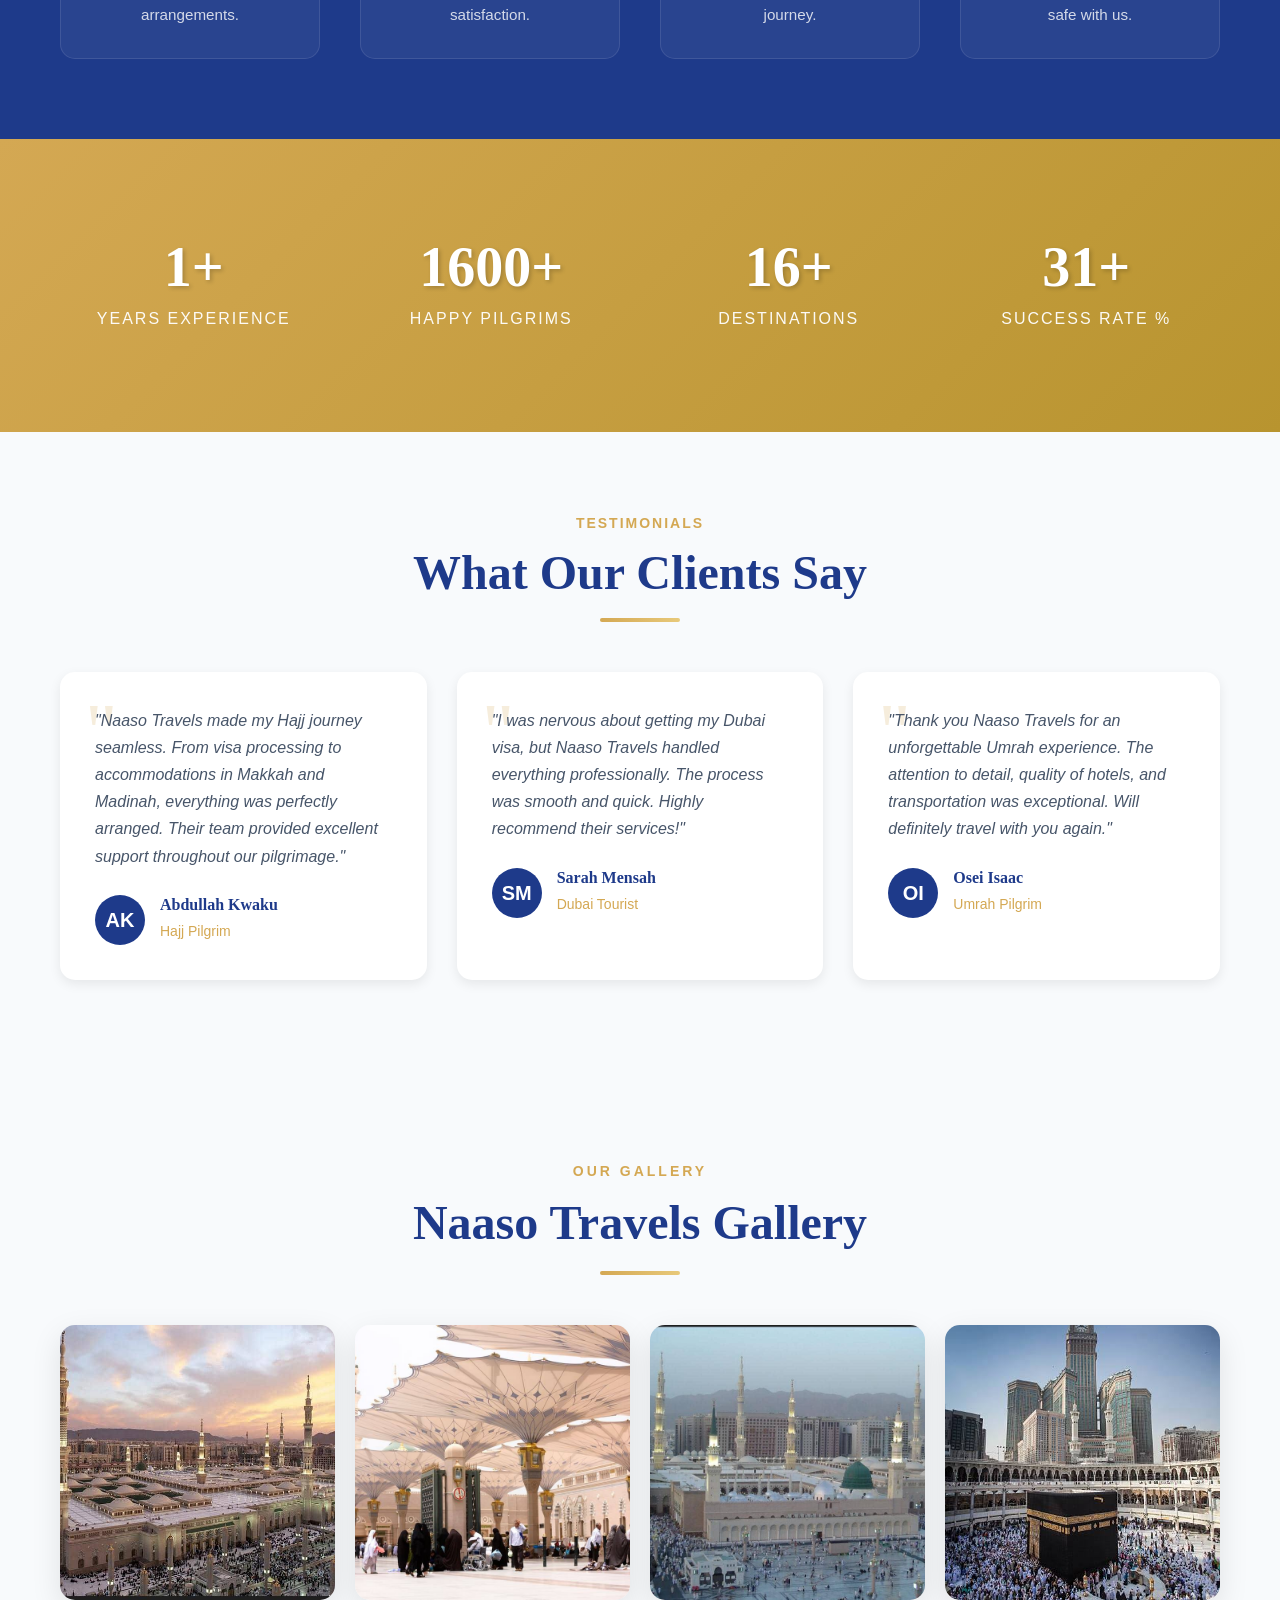
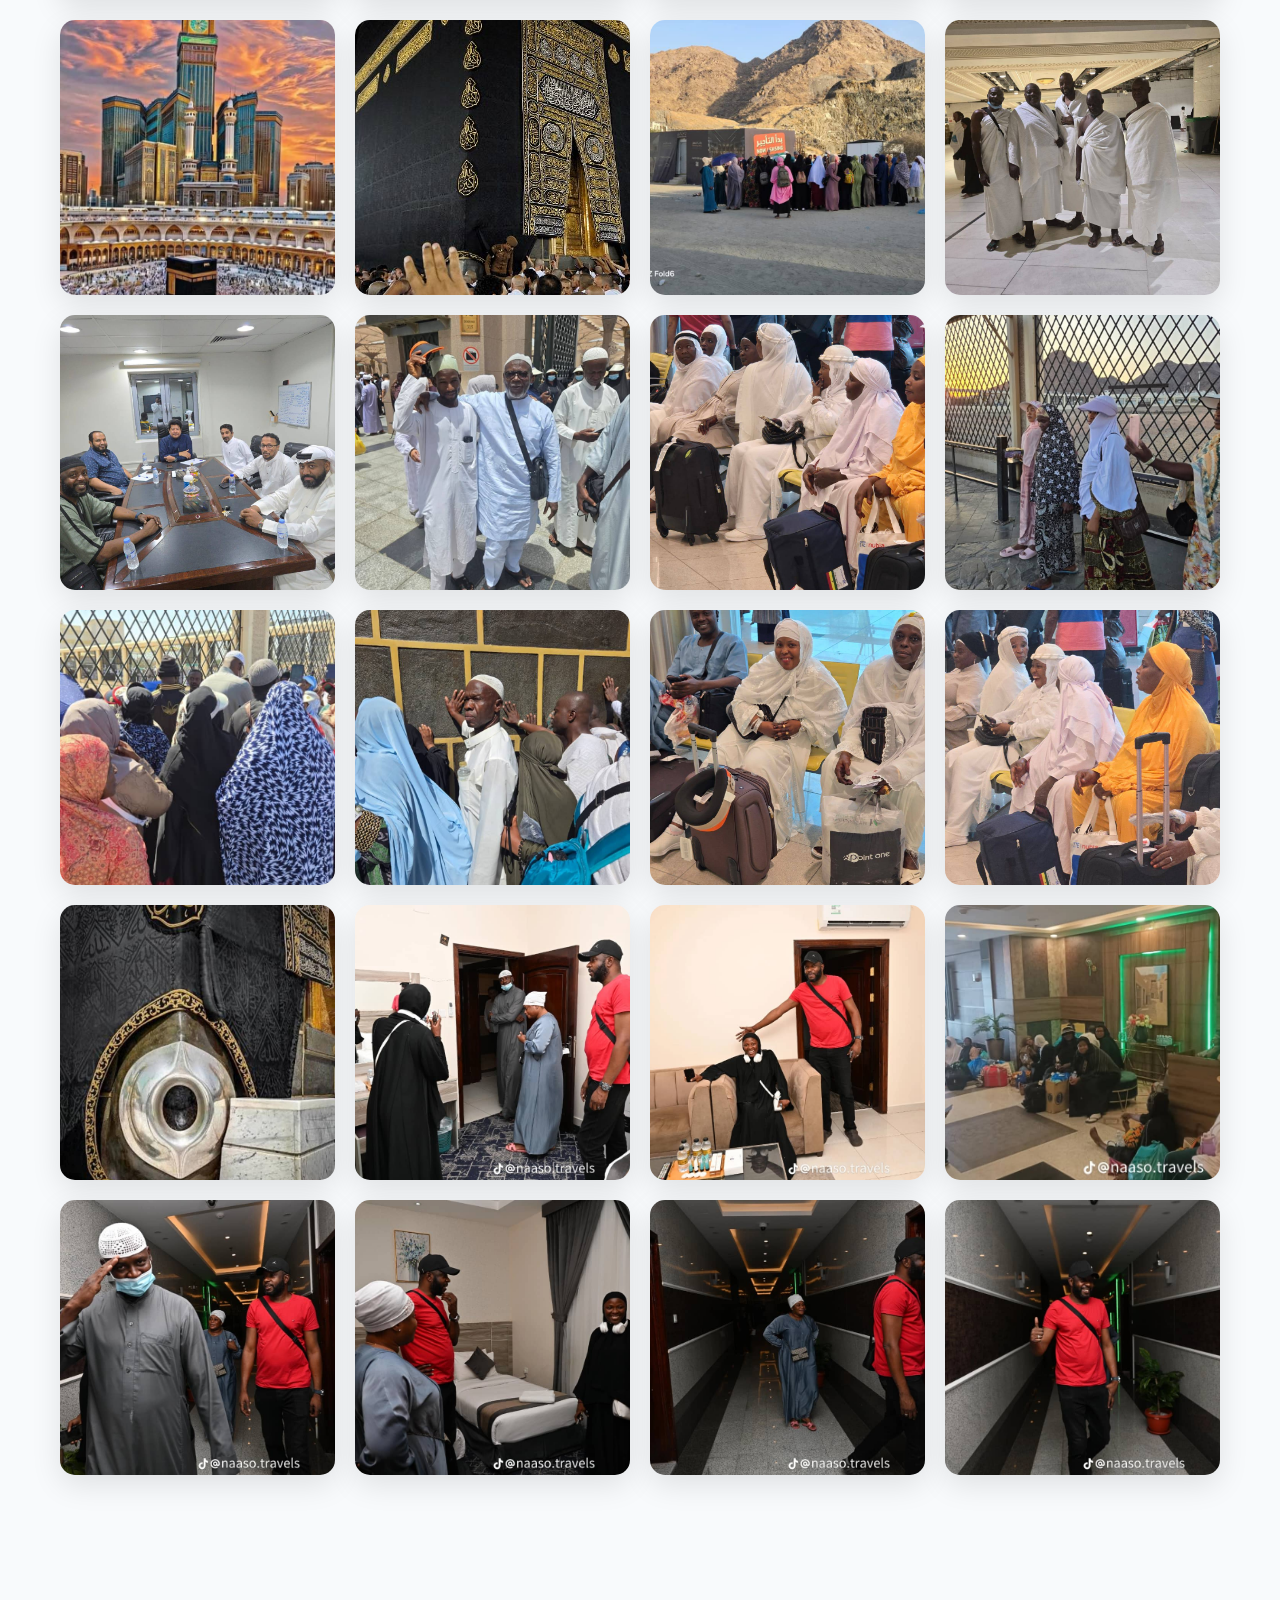
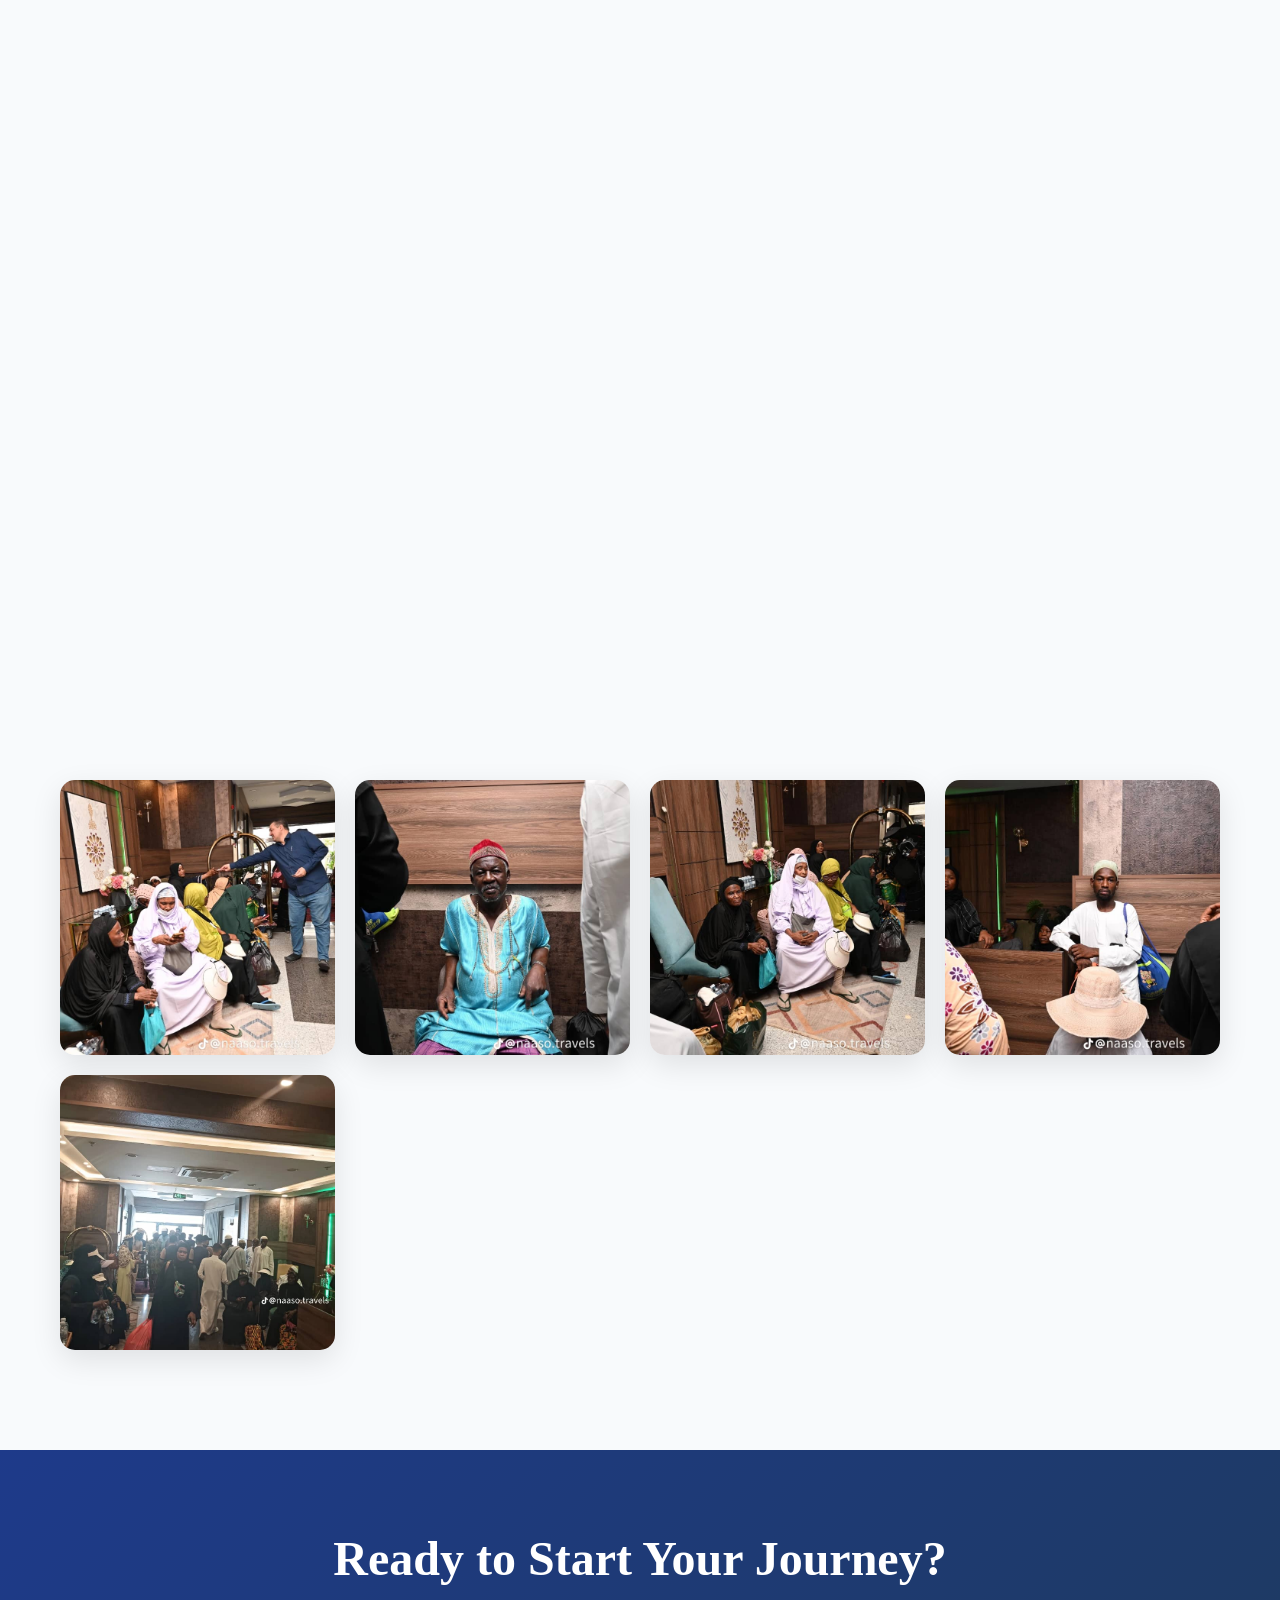
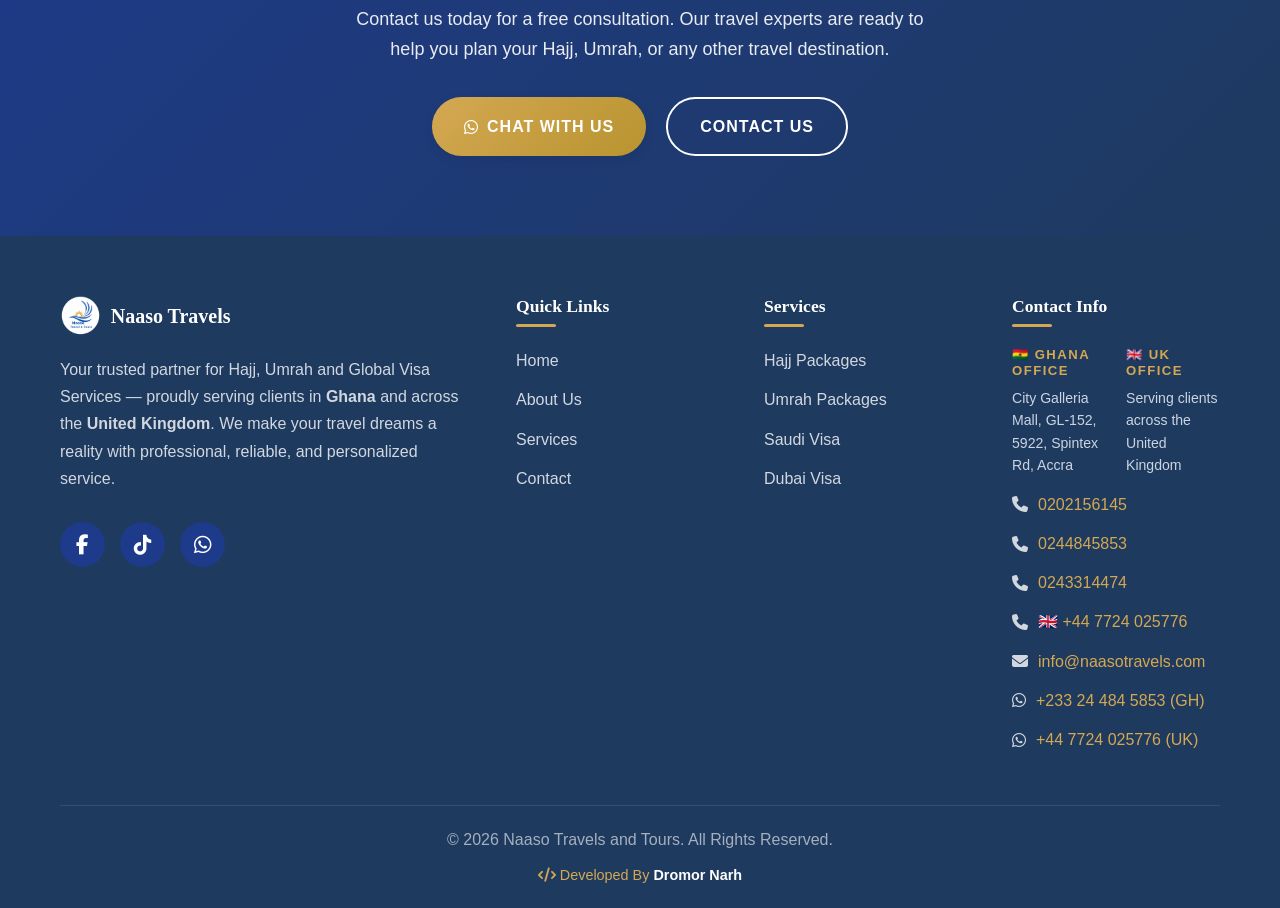
==== commit c42e61e4: "Update index.html" ====
--- a/index.html
+++ b/index.html
@@ -3,18 +3,19 @@
 <head>
     <meta charset="UTF-8">
     <meta name="viewport" content="width=device-width, initial-scale=1.0">
-    <meta name="description" content="Naaso Travels and Tours - Your Trusted Partner for Hajj, Umrah and Global Visa Services in Ghana. Expert visa processing, flight booking, and pilgrimage packages.">
-    <meta name="keywords" content="Hajj, Umrah, Visa Services, Travel Agency, Ghana, Pilgrimage, Dubai Visa, Saudi Visa, Flight Booking">
+    <meta name="description" content="Naaso Travels and Tours - Your Trusted Partner for Hajj, Umrah and Global Visa Services. Serving clients in Ghana and the United Kingdom. Expert visa processing, flight booking, and pilgrimage packages.">
+    <meta name="keywords" content="Hajj, Umrah, Visa Services, Travel Agency, Ghana, UK, United Kingdom, London, Pilgrimage, Dubai Visa, Saudi Visa, Flight Booking">
     <meta name="author" content="Naaso Travels and Tours">
     <meta name="robots" content="index, follow">
     
     <!-- Open Graph Meta Tags -->
-    <meta property="og:title" content="Naaso Travels and Tours - Your Trusted Partner for Hajj, Umrah and Global Visa Services">
-    <meta property="og:description" content="Expert visa processing, flight booking, and pilgrimage packages. Contact us for premium travel services.">
+    <meta property="og:title" content="Naaso Travels and Tours - Hajj, Umrah & Global Visa Services | Ghana & UK">
+    <meta property="og:description" content="Expert visa processing, flight booking, and pilgrimage packages. Serving clients in Ghana and the United Kingdom. Contact us for premium travel services.">
     <meta property="og:type" content="website">
-    <meta property="og:locale" content="en_GH">
-    
-    <title>Naaso Travels and Tours | Hajj, Umrah & Visa Services Ghana</title>
+    <meta property="og:locale" content="en_GB">
+    <meta property="og:locale:alternate" content="en_GH">
+    
+    <title>Naaso Travels and Tours | Hajj, Umrah & Visa Services | Ghana & UK</title>
     
     <!-- Favicon -->
     <link rel="icon" type="image/png" href="assets/images/naasotravellogo.PNG">
@@ -29,8 +30,170 @@
     
     <!-- Font Awesome for Icons -->
     <link rel="stylesheet" href="https://cdnjs.cloudflare.com/ajax/libs/font-awesome/6.4.0/css/all.min.css">
+
+    <style>
+        /* ===== GEO BANNER ===== */
+        #uk-geo-banner {
+            display: none;
+            background: linear-gradient(90deg, #1e3a8a, #2563eb);
+            color: #fff;
+            padding: 12px 20px;
+            text-align: center;
+            font-size: 0.92rem;
+            position: relative;
+            z-index: 9999;
+            border-bottom: 2px solid #d4a853;
+        }
+        #uk-geo-banner .banner-inner {
+            display: flex;
+            align-items: center;
+            justify-content: center;
+            flex-wrap: wrap;
+            gap: 12px;
+        }
+        #uk-geo-banner .banner-phone {
+            background: #d4a853;
+            color: #1e3a8a;
+            font-weight: 700;
+            padding: 4px 14px;
+            border-radius: 20px;
+            white-space: nowrap;
+            text-decoration: none;
+            transition: background 0.3s;
+        }
+        #uk-geo-banner .banner-phone:hover { background: #e8c97a; }
+        #uk-geo-banner .banner-close {
+            position: absolute;
+            right: 16px;
+            top: 50%;
+            transform: translateY(-50%);
+            background: none;
+            border: none;
+            color: #fff;
+            font-size: 1.2rem;
+            cursor: pointer;
+            opacity: 0.8;
+            padding: 4px 8px;
+        }
+        #uk-geo-banner .banner-close:hover { opacity: 1; }
+
+        /* ===== UK NAV PHONE PILL ===== */
+        .uk-nav-phone {
+            display: none;
+            align-items: center;
+            gap: 6px;
+            background: #d4a853;
+            color: #1e3a8a !important;
+            font-weight: 700;
+            font-size: 0.82rem;
+            padding: 6px 14px;
+            border-radius: 20px;
+            white-space: nowrap;
+            text-decoration: none;
+            transition: background 0.3s;
+        }
+        .uk-nav-phone:hover { background: #e8c97a; }
+
+        /* ===== UK HERO OVERRIDE ===== */
+        .hero-subtitle-uk, .hero-title-uk, .hero-desc-uk, .hero-cta-uk { display: none; }
+
+        /* ===== DUAL OFFICE FOOTER ===== */
+        .footer-offices {
+            display: grid;
+            grid-template-columns: 1fr 1fr;
+            gap: 20px;
+            margin-top: 10px;
+        }
+        .office-block h5 {
+            font-size: 0.82rem;
+            font-weight: 700;
+            text-transform: uppercase;
+            letter-spacing: 1.5px;
+            color: #d4a853;
+            margin-bottom: 8px;
+            font-family: 'Segoe UI', sans-serif;
+        }
+        .office-block p {
+            font-size: 0.88rem;
+            color: #cbd5e1;
+            margin: 0;
+            line-height: 1.6;
+        }
+        @media (max-width: 480px) {
+            .footer-offices { grid-template-columns: 1fr; }
+        }
+
+        /* ===== UK SERVICES SECTION ===== */
+        #uk-services-section {
+            display: none;
+            background: linear-gradient(135deg, #1e3a8a 0%, #1e3a5f 100%);
+            padding: 70px 0;
+        }
+        #uk-services-section .section-subtitle { color: #d4a853; }
+        #uk-services-section h2, #uk-services-section p { color: #fff; }
+        .uk-services-grid {
+            display: grid;
+            grid-template-columns: repeat(auto-fit, minmax(220px, 1fr));
+            gap: 24px;
+            margin-top: 40px;
+        }
+        .uk-service-card {
+            background: rgba(255,255,255,0.08);
+            border: 1px solid rgba(212,168,83,0.3);
+            border-radius: 12px;
+            padding: 28px 24px;
+            text-align: center;
+            transition: transform 0.3s, background 0.3s;
+        }
+        .uk-service-card:hover {
+            transform: translateY(-5px);
+            background: rgba(255,255,255,0.14);
+        }
+        .uk-service-card i {
+            font-size: 2rem;
+            color: #d4a853;
+            margin-bottom: 14px;
+        }
+        .uk-service-card h4 { color: #fff; font-size: 1.05rem; margin-bottom: 8px; font-family: 'Segoe UI', sans-serif; }
+        .uk-service-card p { color: #cbd5e1; font-size: 0.88rem; margin: 0; }
+
+        /* ===== FLOATING DUAL WHATSAPP ===== */
+        .floating-whatsapp-uk {
+            display: none;
+            position: fixed;
+            bottom: 90px;
+            right: 20px;
+            z-index: 999;
+        }
+        .floating-whatsapp-uk a {
+            display: flex;
+            align-items: center;
+            gap: 8px;
+            background: #25D366;
+            color: #fff;
+            padding: 10px 16px;
+            border-radius: 50px;
+            font-size: 0.82rem;
+            font-weight: 600;
+            box-shadow: 0 4px 16px rgba(37,211,102,0.4);
+            white-space: nowrap;
+            text-decoration: none;
+        }
+        .floating-whatsapp-uk a:hover { background: #1ebe5d; }
+    </style>
 </head>
 <body>
+
+    <!-- ===== UK GEO BANNER ===== -->
+    <div id="uk-geo-banner">
+        <div class="banner-inner">
+            <span>🇬🇧 <strong>Serving clients across the United Kingdom</strong> — Book Hajj, Umrah & Visa services from the UK</span>
+            <a href="https://wa.me/447724025776?text=Hello%20Naaso%20Travels,%20I%20am%20in%20the%20UK%20and%20interested%20in%20your%20services" class="banner-phone" target="_blank">
+                <i class="fab fa-whatsapp"></i> UK: +44 7724 025776
+            </a>
+        </div>
+        <button class="banner-close" id="closeBanner" aria-label="Close banner">&times;</button>
+    </div>
     
     <!-- Navigation -->
     <nav class="navbar">
@@ -45,9 +208,20 @@
                 <li><a href="about.html" class="nav-link">About Us</a></li>
                 <li><a href="services.html" class="nav-link">Services</a></li>
                 <li><a href="contact.html" class="nav-link">Contact</a></li>
-                <li class="nav-cta">
+                <!-- UK phone pill — shown only for UK visitors via JS -->
+                <li id="uk-nav-phone-li" style="display:none;">
+                    <a href="tel:+447724025776" class="uk-nav-phone">
+                        🇬🇧 +44 7724 025776
+                    </a>
+                </li>
+                <li class="nav-cta" id="nav-cta-default">
                     <a href="https://wa.me/233244845853" class="btn btn-primary" target="_blank">
                         <i class="fab fa-whatsapp"></i> Chat Now
+                    </a>
+                </li>
+                <li class="nav-cta" id="nav-cta-uk" style="display:none;">
+                    <a href="https://wa.me/447724025776" class="btn btn-primary" target="_blank">
+                        <i class="fab fa-whatsapp"></i> Chat (UK)
                     </a>
                 </li>
             </ul>
@@ -69,19 +243,37 @@
             <div class="hero-overlay"></div>
         </div>
         <div class="hero-content">
-            <p class="hero-subtitle">Premier Travel & Pilgrimage Services in Ghana & UK</p>
-            <h1 class="hero-title">Your Trusted Partner for Hajj, Umrah and Global Visa Services</h1>
-            <p class="hero-description">
+            <!-- Default (Ghana) content -->
+            <p class="hero-subtitle" id="hero-subtitle-default">Premier Travel & Pilgrimage Services in Ghana & UK</p>
+            <h1 class="hero-title" id="hero-title-default">Your Trusted Partner for Hajj, Umrah and Global Visa Services</h1>
+            <p class="hero-description" id="hero-desc-default">
                 Experience seamless travel arrangements with Ghana's most trusted travel agency. 
                 From pilgrimage packages to global visa services, we make your journey to the holy cities 
                 and destinations around the world a reality.
             </p>
-            <div class="hero-buttons">
+            <div class="hero-buttons" id="hero-btns-default">
                 <a href="https://wa.me/233244845853?text=Hello%20Naaso%20Travels,%20I%20am%20interested%20in%20your%20services" class="btn btn-primary" target="_blank">
                     <i class="fab fa-whatsapp"></i> Start Your Journey
                 </a>
                 <a href="services.html" class="btn btn-secondary">
                     Explore Services
+                </a>
+            </div>
+
+            <!-- UK variant content — hidden by default, shown via JS -->
+            <p class="hero-subtitle" id="hero-subtitle-uk" style="display:none;">🇬🇧 Proudly Serving the United Kingdom & Ghana</p>
+            <h1 class="hero-title" id="hero-title-uk" style="display:none;">Your UK Partner for Hajj, Umrah & Global Visa Services</h1>
+            <p class="hero-description" id="hero-desc-uk" style="display:none;">
+                Based in Ghana with a dedicated UK presence, Naaso Travels helps UK clients book 
+                Hajj & Umrah pilgrimages, process visas, and arrange international flights — 
+                all with personalised, reliable support from start to finish.
+            </p>
+            <div class="hero-buttons" id="hero-btns-uk" style="display:none;">
+                <a href="https://wa.me/447724025776?text=Hello%20Naaso%20Travels,%20I%20am%20in%20the%20UK%20and%20interested%20in%20your%20services" class="btn btn-primary" target="_blank">
+                    <i class="fab fa-whatsapp"></i> Chat With Us (UK)
+                </a>
+                <a href="tel:+447724025776" class="btn btn-secondary">
+                    <i class="fas fa-phone"></i> +44 7724 025776
                 </a>
             </div>
             
@@ -124,7 +316,8 @@
                     </p>
                     <p>
                         Our commitment to excellence, integrity, and personalized service has made us one of 
-                        Ghana's most trusted names in travel and pilgrimage services. We handle every detail 
+                        Ghana's most trusted names in travel and pilgrimage services — and we proudly serve 
+                        clients across the <strong>United Kingdom</strong> too. We handle every detail 
                         so you can focus on your spiritual journey.
                     </p>
                     
@@ -151,9 +344,44 @@
                             <div class="about-feature-icon">
                                 <i class="fas fa-check"></i>
                             </div>
-                            <span>Best Value</span>
+                            <span>Ghana & UK Based</span>
                         </div>
                     </div>
+                </div>
+            </div>
+        </div>
+    </section>
+
+    <!-- ===== UK SERVICES SECTION (shown only for UK visitors) ===== -->
+    <section id="uk-services-section">
+        <div class="container">
+            <p class="section-subtitle" style="color:#d4a853; font-weight:600; text-transform:uppercase; letter-spacing:3px; font-size:0.875rem;">For UK Clients</p>
+            <h2 class="section-title" style="color:#fff; font-size:clamp(2rem,4vw,2.8rem); margin-bottom:10px;">We've Got You Covered from the UK</h2>
+            <div class="divider"></div>
+            <p style="color:#cbd5e1; max-width:600px; margin:0 auto 10px; text-align:center;">
+                Living in the UK? You can book all our services directly. Our UK line is available 
+                to help you arrange everything from London or anywhere across Britain.
+            </p>
+            <div class="uk-services-grid">
+                <div class="uk-service-card">
+                    <i class="fas fa-kaaba"></i>
+                    <h4>Hajj & Umrah from UK</h4>
+                    <p>Full pilgrimage packages arranged for UK-based Muslims, including flights from UK airports.</p>
+                </div>
+                <div class="uk-service-card">
+                    <i class="fas fa-passport"></i>
+                    <h4>Visa Processing</h4>
+                    <p>Saudi, Dubai, and China visas processed for UK residents with fast turnaround.</p>
+                </div>
+                <div class="uk-service-card">
+                    <i class="fas fa-plane-departure"></i>
+                    <h4>Flight Bookings</h4>
+                    <p>Competitive flight deals from UK airports to destinations worldwide.</p>
+                </div>
+                <div class="uk-service-card">
+                    <i class="fab fa-whatsapp"></i>
+                    <h4>Dedicated UK Line</h4>
+                    <p>Reach our UK team directly on <a href="tel:+447724025776" style="color:#d4a853;">+44 7724 025776</a> or WhatsApp.</p>
                 </div>
             </div>
         </div>
@@ -366,292 +594,47 @@
             <div style="width: 80px; height: 4px; background: linear-gradient(90deg, var(--gold-accent), var(--gold-accent-light)); margin: 20px auto 50px; border-radius: 2px;"></div>
             
             <div class="gallery-grid" style="display: grid; grid-template-columns: repeat(4, 1fr); gap: 20px; margin-top: 40px;">
-                <div class="gallery-item fade-in" style="position: relative; overflow: hidden; border-radius: 15px; aspect-ratio: 1; box-shadow: 0 10px 30px rgba(0,0,0,0.1); cursor: pointer; transition: transform 0.3s;">
-                    <img src="assets/naaso/mecca.jpg" alt="Makkah" loading="lazy" style="width: 100%; height: 100%; object-fit: cover; transition: transform 0.5s;">
-                    <div class="gallery-overlay" style="position: absolute; inset: 0; background: linear-gradient(135deg, rgba(30, 58, 138, 0.8), rgba(212, 168, 83, 0.8)); display: flex; align-items: center; justify-content: center; opacity: 0; transition: opacity 0.3s;">
-                        <span style="color: var(--white); font-size: 2rem;"><i class="fas fa-camera"></i></span>
-                    </div>
-                </div>
-                
-                <div class="gallery-item fade-in" style="position: relative; overflow: hidden; border-radius: 15px; aspect-ratio: 1; box-shadow: 0 10px 30px rgba(0,0,0,0.1);">
-                    <img src="assets/naaso/mecca2.jpg" alt="Kaaba" loading="lazy" style="width: 100%; height: 100%; object-fit: cover; transition: transform 0.5s;">
-                    <div class="gallery-overlay" style="position: absolute; inset: 0; background: linear-gradient(135deg, rgba(30, 58, 138, 0.8), rgba(212, 168, 83, 0.8)); display: flex; align-items: center; justify-content: center; opacity: 0; transition: opacity 0.3s;">
-                        <span style="color: var(--white); font-size: 2rem;"><i class="fas fa-camera"></i></span>
-                    </div>
-                </div>
-                
-                <div class="gallery-item fade-in" style="position: relative; overflow: hidden; border-radius: 15px; aspect-ratio: 1; box-shadow: 0 10px 30px rgba(0,0,0,0.1);">
-                    <img src="assets/naaso/mecca3.jpg" alt="Madinah" loading="lazy" style="width: 100%; height: 100%; object-fit: cover; transition: transform 0.5s;">
-                    <div class="gallery-overlay" style="position: absolute; inset: 0; background: linear-gradient(135deg, rgba(30, 58, 138, 0.8), rgba(212, 168, 83, 0.8)); display: flex; align-items: center; justify-content: center; opacity: 0; transition: opacity 0.3s;">
-                        <span style="color: var(--white); font-size: 2rem;"><i class="fas fa-camera"></i></span>
-                    </div>
-                </div>
-                
-                <div class="gallery-item fade-in" style="position: relative; overflow: hidden; border-radius: 15px; aspect-ratio: 1; box-shadow: 0 10px 30px rgba(0,0,0,0.1);">
-                    <img src="assets/naaso/kaaba1.jpg" alt="Pilgrims" loading="lazy" style="width: 100%; height: 100%; object-fit: cover; transition: transform 0.5s;">
-                    <div class="gallery-overlay" style="position: absolute; inset: 0; background: linear-gradient(135deg, rgba(30, 58, 138, 0.8), rgba(212, 168, 83, 0.8)); display: flex; align-items: center; justify-content: center; opacity: 0; transition: opacity 0.3s;">
-                        <span style="color: var(--white); font-size: 2rem;"><i class="fas fa-camera"></i></span>
-                    </div>
-                </div>
-                
-                <div class="gallery-item fade-in" style="position: relative; overflow: hidden; border-radius: 15px; aspect-ratio: 1; box-shadow: 0 10px 30px rgba(0,0,0,0.1);">
-                    <img src="assets/naaso/kaaba2.jpg" alt="Group" loading="lazy" style="width: 100%; height: 100%; object-fit: cover; transition: transform 0.5s;">
-                    <div class="gallery-overlay" style="position: absolute; inset: 0; background: linear-gradient(135deg, rgba(30, 58, 138, 0.8), rgba(212, 168, 83, 0.8)); display: flex; align-items: center; justify-content: center; opacity: 0; transition: opacity 0.3s;">
-                        <span style="color: var(--white); font-size: 2rem;"><i class="fas fa-camera"></i></span>
-                    </div>
-                </div>
-                
-                <div class="gallery-item fade-in" style="position: relative; overflow: hidden; border-radius: 15px; aspect-ratio: 1; box-shadow: 0 10px 30px rgba(0,0,0,0.1);">
-                    <img src="assets/naaso/kaaba3.jpg" alt="Travel" loading="lazy" style="width: 100%; height: 100%; object-fit: cover; transition: transform 0.5s;">
-                    <div class="gallery-overlay" style="position: absolute; inset: 0; background: linear-gradient(135deg, rgba(30, 58, 138, 0.8), rgba(212, 168, 83, 0.8)); display: flex; align-items: center; justify-content: center; opacity: 0; transition: opacity 0.3s;">
-                        <span style="color: var(--white); font-size: 2rem;"><i class="fas fa-camera"></i></span>
-                    </div>
-                </div>
-                
-                <div class="gallery-item fade-in" style="position: relative; overflow: hidden; border-radius: 15px; aspect-ratio: 1; box-shadow: 0 10px 30px rgba(0,0,0,0.1);">
-                    <img src="assets/naaso/img1.jpg" alt="Memory" loading="lazy" style="width: 100%; height: 100%; object-fit: cover; transition: transform 0.5s;">
-                    <div class="gallery-overlay" style="position: absolute; inset: 0; background: linear-gradient(135deg, rgba(30, 58, 138, 0.8), rgba(212, 168, 83, 0.8)); display: flex; align-items: center; justify-content: center; opacity: 0; transition: opacity 0.3s;">
-                        <span style="color: var(--white); font-size: 2rem;"><i class="fas fa-camera"></i></span>
-                    </div>
-                </div>
-                
-                <div class="gallery-item fade-in" style="position: relative; overflow: hidden; border-radius: 15px; aspect-ratio: 1; box-shadow: 0 10px 30px rgba(0,0,0,0.1);">
-                    <img src="assets/naaso/img2.jpg" alt="Memory" loading="lazy" style="width: 100%; height: 100%; object-fit: cover; transition: transform 0.5s;">
-                    <div class="gallery-overlay" style="position: absolute; inset: 0; background: linear-gradient(135deg, rgba(30, 58, 138, 0.8), rgba(212, 168, 83, 0.8)); display: flex; align-items: center; justify-content: center; opacity: 0; transition: opacity 0.3s;">
-                        <span style="color: var(--white); font-size: 2rem;"><i class="fas fa-camera"></i></span>
-                    </div>
-                </div>
-                
-                <div class="gallery-item fade-in" style="position: relative; overflow: hidden; border-radius: 15px; aspect-ratio: 1; box-shadow: 0 10px 30px rgba(0,0,0,0.1);">
-                    <img src="assets/naaso/img3.jpg" alt="Memory" loading="lazy" style="width: 100%; height: 100%; object-fit: cover; transition: transform 0.5s;">
-                    <div class="gallery-overlay" style="position: absolute; inset: 0; background: linear-gradient(135deg, rgba(30, 58, 138, 0.8), rgba(212, 168, 83, 0.8)); display: flex; align-items: center; justify-content: center; opacity: 0; transition: opacity 0.3s;">
-                        <span style="color: var(--white); font-size: 2rem;"><i class="fas fa-camera"></i></span>
-                    </div>
-                </div>
-                
-                <div class="gallery-item fade-in" style="position: relative; overflow: hidden; border-radius: 15px; aspect-ratio: 1; box-shadow: 0 10px 30px rgba(0,0,0,0.1);">
-                    <img src="assets/naaso/img4.jpg" alt="Memory" loading="lazy" style="width: 100%; height: 100%; object-fit: cover; transition: transform 0.5s;">
-                    <div class="gallery-overlay" style="position: absolute; inset: 0; background: linear-gradient(135deg, rgba(30, 58, 138, 0.8), rgba(212, 168, 83, 0.8)); display: flex; align-items: center; justify-content: center; opacity: 0; transition: opacity 0.3s;">
-                        <span style="color: var(--white); font-size: 2rem;"><i class="fas fa-camera"></i></span>
-                    </div>
-                </div>
-                
-                <div class="gallery-item fade-in" style="position: relative; overflow: hidden; border-radius: 15px; aspect-ratio: 1; box-shadow: 0 10px 30px rgba(0,0,0,0.1);">
-                    <img src="assets/naaso/img5.jpg" alt="Memory" loading="lazy" style="width: 100%; height: 100%; object-fit: cover; transition: transform 0.5s;">
-                    <div class="gallery-overlay" style="position: absolute; inset: 0; background: linear-gradient(135deg, rgba(30, 58, 138, 0.8), rgba(212, 168, 83, 0.8)); display: flex; align-items: center; justify-content: center; opacity: 0; transition: opacity 0.3s;">
-                        <span style="color: var(--white); font-size: 2rem;"><i class="fas fa-camera"></i></span>
-                    </div>
-                </div>
-                
-                <div class="gallery-item fade-in" style="position: relative; overflow: hidden; border-radius: 15px; aspect-ratio: 1; box-shadow: 0 10px 30px rgba(0,0,0,0.1);">
-                    <img src="assets/naaso/img6.jpg" alt="Memory" loading="lazy" style="width: 100%; height: 100%; object-fit: cover; transition: transform 0.5s;">
-                    <div class="gallery-overlay" style="position: absolute; inset: 0; background: linear-gradient(135deg, rgba(30, 58, 138, 0.8), rgba(212, 168, 83, 0.8)); display: flex; align-items: center; justify-content: center; opacity: 0; transition: opacity 0.3s;">
-                        <span style="color: var(--white); font-size: 2rem;"><i class="fas fa-camera"></i></span>
-                    </div>
-                </div>
-                
-                <div class="gallery-item fade-in" style="position: relative; overflow: hidden; border-radius: 15px; aspect-ratio: 1; box-shadow: 0 10px 30px rgba(0,0,0,0.1);">
-                    <img src="assets/naaso/img7.jpg" alt="Memory" loading="lazy" style="width: 100%; height: 100%; object-fit: cover; transition: transform 0.5s;">
-                    <div class="gallery-overlay" style="position: absolute; inset: 0; background: linear-gradient(135deg, rgba(30, 58, 138, 0.8), rgba(212, 168, 83, 0.8)); display: flex; align-items: center; justify-content: center; opacity: 0; transition: opacity 0.3s;">
-                        <span style="color: var(--white); font-size: 2rem;"><i class="fas fa-camera"></i></span>
-                    </div>
-                </div>
-                
-                <div class="gallery-item fade-in" style="position: relative; overflow: hidden; border-radius: 15px; aspect-ratio: 1; box-shadow: 0 10px 30px rgba(0,0,0,0.1);">
-                    <img src="assets/naaso/img8.jpg" alt="Memory" loading="lazy" style="width: 100%; height: 100%; object-fit: cover; transition: transform 0.5s;">
-                    <div class="gallery-overlay" style="position: absolute; inset: 0; background: linear-gradient(135deg, rgba(30, 58, 138, 0.8), rgba(212, 168, 83, 0.8)); display: flex; align-items: center; justify-content: center; opacity: 0; transition: opacity 0.3s;">
-                        <span style="color: var(--white); font-size: 2rem;"><i class="fas fa-camera"></i></span>
-                    </div>
-                </div>
-                
-                <div class="gallery-item fade-in" style="position: relative; overflow: hidden; border-radius: 15px; aspect-ratio: 1; box-shadow: 0 10px 30px rgba(0,0,0,0.1);">
-                    <img src="assets/naaso/img9.jpg" alt="Memory" loading="lazy" style="width: 100%; height: 100%; object-fit: cover; transition: transform 0.5s;">
-                    <div class="gallery-overlay" style="position: absolute; inset: 0; background: linear-gradient(135deg, rgba(30, 58, 138, 0.8), rgba(212, 168, 83, 0.8)); display: flex; align-items: center; justify-content: center; opacity: 0; transition: opacity 0.3s;">
-                        <span style="color: var(--white); font-size: 2rem;"><i class="fas fa-camera"></i></span>
-                    </div>
-                </div>
-                
-                <div class="gallery-item fade-in" style="position: relative; overflow: hidden; border-radius: 15px; aspect-ratio: 1; box-shadow: 0 10px 30px rgba(0,0,0,0.1);">
-                    <img src="assets/naaso/img10.jpg" alt="Memory" loading="lazy" style="width: 100%; height: 100%; object-fit: cover; transition: transform 0.5s;">
-                    <div class="gallery-overlay" style="position: absolute; inset: 0; background: linear-gradient(135deg, rgba(30, 58, 138, 0.8), rgba(212, 168, 83, 0.8)); display: flex; align-items: center; justify-content: center; opacity: 0; transition: opacity 0.3s;">
-                        <span style="color: var(--white); font-size: 2rem;"><i class="fas fa-camera"></i></span>
-                    </div>
-                </div>
-                
-                <div class="gallery-item fade-in" style="position: relative; overflow: hidden; border-radius: 15px; aspect-ratio: 1; box-shadow: 0 10px 30px rgba(0,0,0,0.1);">
-                    <img src="assets/naaso/img11.jpg" alt="Memory" loading="lazy" style="width: 100%; height: 100%; object-fit: cover; transition: transform 0.5s;">
-                    <div class="gallery-overlay" style="position: absolute; inset: 0; background: linear-gradient(135deg, rgba(30, 58, 138, 0.8), rgba(212, 168, 83, 0.8)); display: flex; align-items: center; justify-content: center; opacity: 0; transition: opacity 0.3s;">
-                        <span style="color: var(--white); font-size: 2rem;"><i class="fas fa-camera"></i></span>
-                    </div>
-                </div>
-                
-                <div class="gallery-item fade-in" style="position: relative; overflow: hidden; border-radius: 15px; aspect-ratio: 1; box-shadow: 0 10px 30px rgba(0,0,0,0.1);">
-                    <img src="assets/naaso/IMG_0583.JPG" alt="Gallery" loading="lazy" style="width: 100%; height: 100%; object-fit: cover; transition: transform 0.5s;">
-                    <div class="gallery-overlay" style="position: absolute; inset: 0; background: linear-gradient(135deg, rgba(30, 58, 138, 0.8), rgba(212, 168, 83, 0.8)); display: flex; align-items: center; justify-content: center; opacity: 0; transition: opacity 0.3s;">
-                        <span style="color: var(--white); font-size: 2rem;"><i class="fas fa-camera"></i></span>
-                    </div>
-                </div>
-                
-                <div class="gallery-item fade-in" style="position: relative; overflow: hidden; border-radius: 15px; aspect-ratio: 1; box-shadow: 0 10px 30px rgba(0,0,0,0.1);">
-                    <img src="assets/naaso/IMG_0584.JPG" alt="Gallery" loading="lazy" style="width: 100%; height: 100%; object-fit: cover; transition: transform 0.5s;">
-                    <div class="gallery-overlay" style="position: absolute; inset: 0; background: linear-gradient(135deg, rgba(30, 58, 138, 0.8), rgba(212, 168, 83, 0.8)); display: flex; align-items: center; justify-content: center; opacity: 0; transition: opacity 0.3s;">
-                        <span style="color: var(--white); font-size: 2rem;"><i class="fas fa-camera"></i></span>
-                    </div>
-                </div>
-                
-                <div class="gallery-item fade-in" style="position: relative; overflow: hidden; border-radius: 15px; aspect-ratio: 1; box-shadow: 0 10px 30px rgba(0,0,0,0.1);">
-                    <img src="assets/naaso/IMG_0585.JPG" alt="Gallery" loading="lazy" style="width: 100%; height: 100%; object-fit: cover; transition: transform 0.5s;">
-                    <div class="gallery-overlay" style="position: absolute; inset: 0; background: linear-gradient(135deg, rgba(30, 58, 138, 0.8), rgba(212, 168, 83, 0.8)); display: flex; align-items: center; justify-content: center; opacity: 0; transition: opacity 0.3s;">
-                        <span style="color: var(--white); font-size: 2rem;"><i class="fas fa-camera"></i></span>
-                    </div>
-                </div>
-                
-                <div class="gallery-item fade-in" style="position: relative; overflow: hidden; border-radius: 15px; aspect-ratio: 1; box-shadow: 0 10px 30px rgba(0,0,0,0.1);">
-                    <img src="assets/naaso/IMG_0586.JPG" alt="Gallery" loading="lazy" style="width: 100%; height: 100%; object-fit: cover; transition: transform 0.5s;">
-                    <div class="gallery-overlay" style="position: absolute; inset: 0; background: linear-gradient(135deg, rgba(30, 58, 138, 0.8), rgba(212, 168, 83, 0.8)); display: flex; align-items: center; justify-content: center; opacity: 0; transition: opacity 0.3s;">
-                        <span style="color: var(--white); font-size: 2rem;"><i class="fas fa-camera"></i></span>
-                    </div>
-                </div>
-                
-                <div class="gallery-item fade-in" style="position: relative; overflow: hidden; border-radius: 15px; aspect-ratio: 1; box-shadow: 0 10px 30px rgba(0,0,0,0.1);">
-                    <img src="assets/naaso/IMG_0587.JPG" alt="Gallery" loading="lazy" style="width: 100%; height: 100%; object-fit: cover; transition: transform 0.5s;">
-                    <div class="gallery-overlay" style="position: absolute; inset: 0; background: linear-gradient(135deg, rgba(30, 58, 138, 0.8), rgba(212, 168, 83, 0.8)); display: flex; align-items: center; justify-content: center; opacity: 0; transition: opacity 0.3s;">
-                        <span style="color: var(--white); font-size: 2rem;"><i class="fas fa-camera"></i></span>
-                    </div>
-                </div>
-                
-                <div class="gallery-item fade-in" style="position: relative; overflow: hidden; border-radius: 15px; aspect-ratio: 1; box-shadow: 0 10px 30px rgba(0,0,0,0.1);">
-                    <img src="assets/naaso/IMG_0588.JPG" alt="Gallery" loading="lazy" style="width: 100%; height: 100%; object-fit: cover; transition: transform 0.5s;">
-                    <div class="gallery-overlay" style="position: absolute; inset: 0; background: linear-gradient(135deg, rgba(30, 58, 138, 0.8), rgba(212, 168, 83, 0.8)); display: flex; align-items: center; justify-content: center; opacity: 0; transition: opacity 0.3s;">
-                        <span style="color: var(--white); font-size: 2rem;"><i class="fas fa-camera"></i></span>
-                    </div>
-                </div>
-                
-                <div class="gallery-item fade-in" style="position: relative; overflow: hidden; border-radius: 15px; aspect-ratio: 1; box-shadow: 0 10px 30px rgba(0,0,0,0.1);">
-                    <img src="assets/naaso/IMG_0589.JPG" alt="Gallery" loading="lazy" style="width: 100%; height: 100%; object-fit: cover; transition: transform 0.5s;">
-                    <div class="gallery-overlay" style="position: absolute; inset: 0; background: linear-gradient(135deg, rgba(30, 58, 138, 0.8), rgba(212, 168, 83, 0.8)); display: flex; align-items: center; justify-content: center; opacity: 0; transition: opacity 0.3s;">
-                        <span style="color: var(--white); font-size: 2rem;"><i class="fas fa-camera"></i></span>
-                    </div>
-                </div>
-                
-                <div class="gallery-item fade-in" style="position: relative; overflow: hidden; border-radius: 15px; aspect-ratio: 1; box-shadow: 0 10px 30px rgba(0,0,0,0.1);">
-                    <img src="assets/naaso/IMG_0590.JPG" alt="Gallery" loading="lazy" style="width: 100%; height: 100%; object-fit: cover; transition: transform 0.5s;">
-                    <div class="gallery-overlay" style="position: absolute; inset: 0; background: linear-gradient(135deg, rgba(30, 58, 138, 0.8), rgba(212, 168, 83, 0.8)); display: flex; align-items: center; justify-content: center; opacity: 0; transition: opacity 0.3s;">
-                        <span style="color: var(--white); font-size: 2rem;"><i class="fas fa-camera"></i></span>
-                    </div>
-                </div>
-                
-                <div class="gallery-item fade-in" style="position: relative; overflow: hidden; border-radius: 15px; aspect-ratio: 1; box-shadow: 0 10px 30px rgba(0,0,0,0.1);">
-                    <img src="assets/naaso/IMG_0591 (2).JPG" alt="Gallery" loading="lazy" style="width: 100%; height: 100%; object-fit: cover; transition: transform 0.5s;">
-                    <div class="gallery-overlay" style="position: absolute; inset: 0; background: linear-gradient(135deg, rgba(30, 58, 138, 0.8), rgba(212, 168, 83, 0.8)); display: flex; align-items: center; justify-content: center; opacity: 0; transition: opacity 0.3s;">
-                        <span style="color: var(--white); font-size: 2rem;"><i class="fas fa-camera"></i></span>
-                    </div>
-                </div>
-                
-                <div class="gallery-item fade-in" style="position: relative; overflow: hidden; border-radius: 15px; aspect-ratio: 1; box-shadow: 0 10px 30px rgba(0,0,0,0.1);">
-                    <img src="assets/naaso/IMG_0592.JPG" alt="Gallery" loading="lazy" style="width: 100%; height: 100%; object-fit: cover; transition: transform 0.5s;">
-                    <div class="gallery-overlay" style="position: absolute; inset: 0; background: linear-gradient(135deg, rgba(30, 58, 138, 0.8), rgba(212, 168, 83, 0.8)); display: flex; align-items: center; justify-content: center; opacity: 0; transition: opacity 0.3s;">
-                        <span style="color: var(--white); font-size: 2rem;"><i class="fas fa-camera"></i></span>
-                    </div>
-                </div>
-                
-                <div class="gallery-item fade-in" style="position: relative; overflow: hidden; border-radius: 15px; aspect-ratio: 1; box-shadow: 0 10px 30px rgba(0,0,0,0.1);">
-                    <img src="assets/naaso/IMG_0593.JPG" alt="Gallery" loading="lazy" style="width: 100%; height: 100%; object-fit: cover; transition: transform 0.5s;">
-                    <div class="gallery-overlay" style="position: absolute; inset: 0; background: linear-gradient(135deg, rgba(30, 58, 138, 0.8), rgba(212, 168, 83, 0.8)); display: flex; align-items: center; justify-content: center; opacity: 0; transition: opacity 0.3s;">
-                        <span style="color: var(--white); font-size: 2rem;"><i class="fas fa-camera"></i></span>
-                    </div>
-                </div>
-                
-                <div class="gallery-item fade-in" style="position: relative; overflow: hidden; border-radius: 15px; aspect-ratio: 1; box-shadow: 0 10px 30px rgba(0,0,0,0.1);">
-                    <img src="assets/naaso/IMG_0594 (2).JPG" alt="Gallery" loading="lazy" style="width: 100%; height: 100%; object-fit: cover; transition: transform 0.5s;">
-                    <div class="gallery-overlay" style="position: absolute; inset: 0; background: linear-gradient(135deg, rgba(30, 58, 138, 0.8), rgba(212, 168, 83, 0.8)); display: flex; align-items: center; justify-content: center; opacity: 0; transition: opacity 0.3s;">
-                        <span style="color: var(--white); font-size: 2rem;"><i class="fas fa-camera"></i></span>
-                    </div>
-                </div>
-                
-                <div class="gallery-item fade-in" style="position: relative; overflow: hidden; border-radius: 15px; aspect-ratio: 1; box-shadow: 0 10px 30px rgba(0,0,0,0.1);">
-                    <img src="assets/naaso/IMG_0597.JPG" alt="Gallery" loading="lazy" style="width: 100%; height: 100%; object-fit: cover; transition: transform 0.5s;">
-                    <div class="gallery-overlay" style="position: absolute; inset: 0; background: linear-gradient(135deg, rgba(30, 58, 138, 0.8), rgba(212, 168, 83, 0.8)); display: flex; align-items: center; justify-content: center; opacity: 0; transition: opacity 0.3s;">
-                        <span style="color: var(--white); font-size: 2rem;"><i class="fas fa-camera"></i></span>
-                    </div>
-                </div>
-                
-                <div class="gallery-item fade-in" style="position: relative; overflow: hidden; border-radius: 15px; aspect-ratio: 1; box-shadow: 0 10px 30px rgba(0,0,0,0.1);">
-                    <img src="assets/naaso/IMG_0598.JPG" alt="Gallery" loading="lazy" style="width: 100%; height: 100%; object-fit: cover; transition: transform 0.5s;">
-                    <div class="gallery-overlay" style="position: absolute; inset: 0; background: linear-gradient(135deg, rgba(30, 58, 138, 0.8), rgba(212, 168, 83, 0.8)); display: flex; align-items: center; justify-content: center; opacity: 0; transition: opacity 0.3s;">
-                        <span style="color: var(--white); font-size: 2rem;"><i class="fas fa-camera"></i></span>
-                    </div>
-                </div>
-                
-                <div class="gallery-item fade-in" style="position: relative; overflow: hidden; border-radius: 15px; aspect-ratio: 1; box-shadow: 0 10px 30px rgba(0,0,0,0.1);">
-                    <img src="assets/naaso/IMG_0599.JPG" alt="Gallery" loading="lazy" style="width: 100%; height: 100%; object-fit: cover; transition: transform 0.5s;">
-                    <div class="gallery-overlay" style="position: absolute; inset: 0; background: linear-gradient(135deg, rgba(30, 58, 138, 0.8), rgba(212, 168, 83, 0.8)); display: flex; align-items: center; justify-content: center; opacity: 0; transition: opacity 0.3s;">
-                        <span style="color: var(--white); font-size: 2rem;"><i class="fas fa-camera"></i></span>
-                    </div>
-                </div>
-                
-                <div class="gallery-item fade-in" style="position: relative; overflow: hidden; border-radius: 15px; aspect-ratio: 1; box-shadow: 0 10px 30px rgba(0,0,0,0.1);">
-                    <img src="assets/naaso/IMG_0600.JPG" alt="Gallery" loading="lazy" style="width: 100%; height: 100%; object-fit: cover; transition: transform 0.5s;">
-                    <div class="gallery-overlay" style="position: absolute; inset: 0; background: linear-gradient(135deg, rgba(30, 58, 138, 0.8), rgba(212, 168, 83, 0.8)); display: flex; align-items: center; justify-content: center; opacity: 0; transition: opacity 0.3s;">
-                        <span style="color: var(--white); font-size: 2rem;"><i class="fas fa-camera"></i></span>
-                    </div>
-                </div>
-                
-                <div class="gallery-item fade-in" style="position: relative; overflow: hidden; border-radius: 15px; aspect-ratio: 1; box-shadow: 0 10px 30px rgba(0,0,0,0.1);">
-                    <img src="assets/naaso/IMG_0601.JPG" alt="Gallery" loading="lazy" style="width: 100%; height: 100%; object-fit: cover; transition: transform 0.5s;">
-                    <div class="gallery-overlay" style="position: absolute; inset: 0; background: linear-gradient(135deg, rgba(30, 58, 138, 0.8), rgba(212, 168, 83, 0.8)); display: flex; align-items: center; justify-content: center; opacity: 0; transition: opacity 0.3s;">
-                        <span style="color: var(--white); font-size: 2rem;"><i class="fas fa-camera"></i></span>
-                    </div>
-                </div>
-                
-                <div class="gallery-item fade-in" style="position: relative; overflow: hidden; border-radius: 15px; aspect-ratio: 1; box-shadow: 0 10px 30px rgba(0,0,0,0.1);">
-                    <img src="assets/naaso/IMG_0602.JPG" alt="Gallery" loading="lazy" style="width: 100%; height: 100%; object-fit: cover; transition: transform 0.5s;">
-                    <div class="gallery-overlay" style="position: absolute; inset: 0; background: linear-gradient(135deg, rgba(30, 58, 138, 0.8), rgba(212, 168, 83, 0.8)); display: flex; align-items: center; justify-content: center; opacity: 0; transition: opacity 0.3s;">
-                        <span style="color: var(--white); font-size: 2rem;"><i class="fas fa-camera"></i></span>
-                    </div>
-                </div>
-                
-                <div class="gallery-item fade-in" style="position: relative; overflow: hidden; border-radius: 15px; aspect-ratio: 1; box-shadow: 0 10px 30px rgba(0,0,0,0.1);">
-                    <img src="assets/naaso/IMG_0603.JPG" alt="Gallery" loading="lazy" style="width: 100%; height: 100%; object-fit: cover; transition: transform 0.5s;">
-                    <div class="gallery-overlay" style="position: absolute; inset: 0; background: linear-gradient(135deg, rgba(30, 58, 138, 0.8), rgba(212, 168, 83, 0.8)); display: flex; align-items: center; justify-content: center; opacity: 0; transition: opacity 0.3s;">
-                        <span style="color: var(--white); font-size: 2rem;"><i class="fas fa-camera"></i></span>
-                    </div>
-                </div>
-                
-                <div class="gallery-item fade-in" style="position: relative; overflow: hidden; border-radius: 15px; aspect-ratio: 1; box-shadow: 0 10px 30px rgba(0,0,0,0.1);">
-                    <img src="assets/naaso/IMG_0604.JPG" alt="Gallery" loading="lazy" style="width: 100%; height: 100%; object-fit: cover; transition: transform 0.5s;">
-                    <div class="gallery-overlay" style="position: absolute; inset: 0; background: linear-gradient(135deg, rgba(30, 58, 138, 0.8), rgba(212, 168, 83, 0.8)); display: flex; align-items: center; justify-content: center; opacity: 0; transition: opacity 0.3s;">
-                        <span style="color: var(--white); font-size: 2rem;"><i class="fas fa-camera"></i></span>
-                    </div>
-                </div>
-                
-                <div class="gallery-item fade-in" style="position: relative; overflow: hidden; border-radius: 15px; aspect-ratio: 1; box-shadow: 0 10px 30px rgba(0,0,0,0.1);">
-                    <img src="assets/naaso/IMG_0605.JPG" alt="Gallery" loading="lazy" style="width: 100%; height: 100%; object-fit: cover; transition: transform 0.5s;">
-                    <div class="gallery-overlay" style="position: absolute; inset: 0; background: linear-gradient(135deg, rgba(30, 58, 138, 0.8), rgba(212, 168, 83, 0.8)); display: flex; align-items: center; justify-content: center; opacity: 0; transition: opacity 0.3s;">
-                        <span style="color: var(--white); font-size: 2rem;"><i class="fas fa-camera"></i></span>
-                    </div>
-                </div>
-                
-                <div class="gallery-item fade-in" style="position: relative; overflow: hidden; border-radius: 15px; aspect-ratio: 1; box-shadow: 0 10px 30px rgba(0,0,0,0.1);">
-                    <img src="assets/naaso/IMG_0606.JPG" alt="Gallery" loading="lazy" style="width: 100%; height: 100%; object-fit: cover; transition: transform 0.5s;">
-                    <div class="gallery-overlay" style="position: absolute; inset: 0; background: linear-gradient(135deg, rgba(30, 58, 138, 0.8), rgba(212, 168, 83, 0.8)); display: flex; align-items: center; justify-content: center; opacity: 0; transition: opacity 0.3s;">
-                        <span style="color: var(--white); font-size: 2rem;"><i class="fas fa-camera"></i></span>
-                    </div>
-                </div>
-                
-                <div class="gallery-item fade-in" style="position: relative; overflow: hidden; border-radius: 15px; aspect-ratio: 1; box-shadow: 0 10px 30px rgba(0,0,0,0.1);">
-                    <img src="assets/naaso/IMG_0888.JPG" alt="Gallery" loading="lazy" style="width: 100%; height: 100%; object-fit: cover; transition: transform 0.5s;">
-                    <div class="gallery-overlay" style="position: absolute; inset: 0; background: linear-gradient(135deg, rgba(30, 58, 138, 0.8), rgba(212, 168, 83, 0.8)); display: flex; align-items: center; justify-content: center; opacity: 0; transition: opacity 0.3s;">
-                        <span style="color: var(--white); font-size: 2rem;"><i class="fas fa-camera"></i></span>
-                    </div>
-                </div>
-                
-                <div class="gallery-item fade-in" style="position: relative; overflow: hidden; border-radius: 15px; aspect-ratio: 1; box-shadow: 0 10px 30px rgba(0,0,0,0.1);">
-                    <img src="assets/naaso/IMG_8889.JPG" alt="Gallery" loading="lazy" style="width: 100%; height: 100%; object-fit: cover; transition: transform 0.5s;">
-                    <div class="gallery-overlay" style="position: absolute; inset: 0; background: linear-gradient(135deg, rgba(30, 58, 138, 0.8), rgba(212, 168, 83, 0.8)); display: flex; align-items: center; justify-content: center; opacity: 0; transition: opacity 0.3s;">
-                        <span style="color: var(--white); font-size: 2rem;"><i class="fas fa-camera"></i></span>
-                    </div>
-                </div>
+                <div class="gallery-item fade-in" style="position: relative; overflow: hidden; border-radius: 15px; aspect-ratio: 1; box-shadow: 0 10px 30px rgba(0,0,0,0.1); cursor: pointer; transition: transform 0.3s;"><img src="assets/naaso/mecca.jpg" alt="Makkah" loading="lazy" style="width: 100%; height: 100%; object-fit: cover; transition: transform 0.5s;"><div class="gallery-overlay" style="position: absolute; inset: 0; background: linear-gradient(135deg, rgba(30, 58, 138, 0.8), rgba(212, 168, 83, 0.8)); display: flex; align-items: center; justify-content: center; opacity: 0; transition: opacity 0.3s;"><span style="color: var(--white); font-size: 2rem;"><i class="fas fa-camera"></i></span></div></div>
+                <div class="gallery-item fade-in" style="position: relative; overflow: hidden; border-radius: 15px; aspect-ratio: 1; box-shadow: 0 10px 30px rgba(0,0,0,0.1);"><img src="assets/naaso/mecca2.jpg" alt="Kaaba" loading="lazy" style="width: 100%; height: 100%; object-fit: cover; transition: transform 0.5s;"><div class="gallery-overlay" style="position: absolute; inset: 0; background: linear-gradient(135deg, rgba(30, 58, 138, 0.8), rgba(212, 168, 83, 0.8)); display: flex; align-items: center; justify-content: center; opacity: 0; transition: opacity 0.3s;"><span style="color: var(--white); font-size: 2rem;"><i class="fas fa-camera"></i></span></div></div>
+                <div class="gallery-item fade-in" style="position: relative; overflow: hidden; border-radius: 15px; aspect-ratio: 1; box-shadow: 0 10px 30px rgba(0,0,0,0.1);"><img src="assets/naaso/mecca3.jpg" alt="Madinah" loading="lazy" style="width: 100%; height: 100%; object-fit: cover; transition: transform 0.5s;"><div class="gallery-overlay" style="position: absolute; inset: 0; background: linear-gradient(135deg, rgba(30, 58, 138, 0.8), rgba(212, 168, 83, 0.8)); display: flex; align-items: center; justify-content: center; opacity: 0; transition: opacity 0.3s;"><span style="color: var(--white); font-size: 2rem;"><i class="fas fa-camera"></i></span></div></div>
+                <div class="gallery-item fade-in" style="position: relative; overflow: hidden; border-radius: 15px; aspect-ratio: 1; box-shadow: 0 10px 30px rgba(0,0,0,0.1);"><img src="assets/naaso/kaaba1.jpg" alt="Pilgrims" loading="lazy" style="width: 100%; height: 100%; object-fit: cover; transition: transform 0.5s;"><div class="gallery-overlay" style="position: absolute; inset: 0; background: linear-gradient(135deg, rgba(30, 58, 138, 0.8), rgba(212, 168, 83, 0.8)); display: flex; align-items: center; justify-content: center; opacity: 0; transition: opacity 0.3s;"><span style="color: var(--white); font-size: 2rem;"><i class="fas fa-camera"></i></span></div></div>
+                <div class="gallery-item fade-in" style="position: relative; overflow: hidden; border-radius: 15px; aspect-ratio: 1; box-shadow: 0 10px 30px rgba(0,0,0,0.1);"><img src="assets/naaso/kaaba2.jpg" alt="Group" loading="lazy" style="width: 100%; height: 100%; object-fit: cover; transition: transform 0.5s;"><div class="gallery-overlay" style="position: absolute; inset: 0; background: linear-gradient(135deg, rgba(30, 58, 138, 0.8), rgba(212, 168, 83, 0.8)); display: flex; align-items: center; justify-content: center; opacity: 0; transition: opacity 0.3s;"><span style="color: var(--white); font-size: 2rem;"><i class="fas fa-camera"></i></span></div></div>
+                <div class="gallery-item fade-in" style="position: relative; overflow: hidden; border-radius: 15px; aspect-ratio: 1; box-shadow: 0 10px 30px rgba(0,0,0,0.1);"><img src="assets/naaso/kaaba3.jpg" alt="Travel" loading="lazy" style="width: 100%; height: 100%; object-fit: cover; transition: transform 0.5s;"><div class="gallery-overlay" style="position: absolute; inset: 0; background: linear-gradient(135deg, rgba(30, 58, 138, 0.8), rgba(212, 168, 83, 0.8)); display: flex; align-items: center; justify-content: center; opacity: 0; transition: opacity 0.3s;"><span style="color: var(--white); font-size: 2rem;"><i class="fas fa-camera"></i></span></div></div>
+                <div class="gallery-item fade-in" style="position: relative; overflow: hidden; border-radius: 15px; aspect-ratio: 1; box-shadow: 0 10px 30px rgba(0,0,0,0.1);"><img src="assets/naaso/img1.jpg" alt="Memory" loading="lazy" style="width: 100%; height: 100%; object-fit: cover; transition: transform 0.5s;"><div class="gallery-overlay" style="position: absolute; inset: 0; background: linear-gradient(135deg, rgba(30, 58, 138, 0.8), rgba(212, 168, 83, 0.8)); display: flex; align-items: center; justify-content: center; opacity: 0; transition: opacity 0.3s;"><span style="color: var(--white); font-size: 2rem;"><i class="fas fa-camera"></i></span></div></div>
+                <div class="gallery-item fade-in" style="position: relative; overflow: hidden; border-radius: 15px; aspect-ratio: 1; box-shadow: 0 10px 30px rgba(0,0,0,0.1);"><img src="assets/naaso/img2.jpg" alt="Memory" loading="lazy" style="width: 100%; height: 100%; object-fit: cover; transition: transform 0.5s;"><div class="gallery-overlay" style="position: absolute; inset: 0; background: linear-gradient(135deg, rgba(30, 58, 138, 0.8), rgba(212, 168, 83, 0.8)); display: flex; align-items: center; justify-content: center; opacity: 0; transition: opacity 0.3s;"><span style="color: var(--white); font-size: 2rem;"><i class="fas fa-camera"></i></span></div></div>
+                <div class="gallery-item fade-in" style="position: relative; overflow: hidden; border-radius: 15px; aspect-ratio: 1; box-shadow: 0 10px 30px rgba(0,0,0,0.1);"><img src="assets/naaso/img3.jpg" alt="Memory" loading="lazy" style="width: 100%; height: 100%; object-fit: cover; transition: transform 0.5s;"><div class="gallery-overlay" style="position: absolute; inset: 0; background: linear-gradient(135deg, rgba(30, 58, 138, 0.8), rgba(212, 168, 83, 0.8)); display: flex; align-items: center; justify-content: center; opacity: 0; transition: opacity 0.3s;"><span style="color: var(--white); font-size: 2rem;"><i class="fas fa-camera"></i></span></div></div>
+                <div class="gallery-item fade-in" style="position: relative; overflow: hidden; border-radius: 15px; aspect-ratio: 1; box-shadow: 0 10px 30px rgba(0,0,0,0.1);"><img src="assets/naaso/img4.jpg" alt="Memory" loading="lazy" style="width: 100%; height: 100%; object-fit: cover; transition: transform 0.5s;"><div class="gallery-overlay" style="position: absolute; inset: 0; background: linear-gradient(135deg, rgba(30, 58, 138, 0.8), rgba(212, 168, 83, 0.8)); display: flex; align-items: center; justify-content: center; opacity: 0; transition: opacity 0.3s;"><span style="color: var(--white); font-size: 2rem;"><i class="fas fa-camera"></i></span></div></div>
+                <div class="gallery-item fade-in" style="position: relative; overflow: hidden; border-radius: 15px; aspect-ratio: 1; box-shadow: 0 10px 30px rgba(0,0,0,0.1);"><img src="assets/naaso/img5.jpg" alt="Memory" loading="lazy" style="width: 100%; height: 100%; object-fit: cover; transition: transform 0.5s;"><div class="gallery-overlay" style="position: absolute; inset: 0; background: linear-gradient(135deg, rgba(30, 58, 138, 0.8), rgba(212, 168, 83, 0.8)); display: flex; align-items: center; justify-content: center; opacity: 0; transition: opacity 0.3s;"><span style="color: var(--white); font-size: 2rem;"><i class="fas fa-camera"></i></span></div></div>
+                <div class="gallery-item fade-in" style="position: relative; overflow: hidden; border-radius: 15px; aspect-ratio: 1; box-shadow: 0 10px 30px rgba(0,0,0,0.1);"><img src="assets/naaso/img6.jpg" alt="Memory" loading="lazy" style="width: 100%; height: 100%; object-fit: cover; transition: transform 0.5s;"><div class="gallery-overlay" style="position: absolute; inset: 0; background: linear-gradient(135deg, rgba(30, 58, 138, 0.8), rgba(212, 168, 83, 0.8)); display: flex; align-items: center; justify-content: center; opacity: 0; transition: opacity 0.3s;"><span style="color: var(--white); font-size: 2rem;"><i class="fas fa-camera"></i></span></div></div>
+                <div class="gallery-item fade-in" style="position: relative; overflow: hidden; border-radius: 15px; aspect-ratio: 1; box-shadow: 0 10px 30px rgba(0,0,0,0.1);"><img src="assets/naaso/img7.jpg" alt="Memory" loading="lazy" style="width: 100%; height: 100%; object-fit: cover; transition: transform 0.5s;"><div class="gallery-overlay" style="position: absolute; inset: 0; background: linear-gradient(135deg, rgba(30, 58, 138, 0.8), rgba(212, 168, 83, 0.8)); display: flex; align-items: center; justify-content: center; opacity: 0; transition: opacity 0.3s;"><span style="color: var(--white); font-size: 2rem;"><i class="fas fa-camera"></i></span></div></div>
+                <div class="gallery-item fade-in" style="position: relative; overflow: hidden; border-radius: 15px; aspect-ratio: 1; box-shadow: 0 10px 30px rgba(0,0,0,0.1);"><img src="assets/naaso/img8.jpg" alt="Memory" loading="lazy" style="width: 100%; height: 100%; object-fit: cover; transition: transform 0.5s;"><div class="gallery-overlay" style="position: absolute; inset: 0; background: linear-gradient(135deg, rgba(30, 58, 138, 0.8), rgba(212, 168, 83, 0.8)); display: flex; align-items: center; justify-content: center; opacity: 0; transition: opacity 0.3s;"><span style="color: var(--white); font-size: 2rem;"><i class="fas fa-camera"></i></span></div></div>
+                <div class="gallery-item fade-in" style="position: relative; overflow: hidden; border-radius: 15px; aspect-ratio: 1; box-shadow: 0 10px 30px rgba(0,0,0,0.1);"><img src="assets/naaso/img9.jpg" alt="Memory" loading="lazy" style="width: 100%; height: 100%; object-fit: cover; transition: transform 0.5s;"><div class="gallery-overlay" style="position: absolute; inset: 0; background: linear-gradient(135deg, rgba(30, 58, 138, 0.8), rgba(212, 168, 83, 0.8)); display: flex; align-items: center; justify-content: center; opacity: 0; transition: opacity 0.3s;"><span style="color: var(--white); font-size: 2rem;"><i class="fas fa-camera"></i></span></div></div>
+                <div class="gallery-item fade-in" style="position: relative; overflow: hidden; border-radius: 15px; aspect-ratio: 1; box-shadow: 0 10px 30px rgba(0,0,0,0.1);"><img src="assets/naaso/img10.jpg" alt="Memory" loading="lazy" style="width: 100%; height: 100%; object-fit: cover; transition: transform 0.5s;"><div class="gallery-overlay" style="position: absolute; inset: 0; background: linear-gradient(135deg, rgba(30, 58, 138, 0.8), rgba(212, 168, 83, 0.8)); display: flex; align-items: center; justify-content: center; opacity: 0; transition: opacity 0.3s;"><span style="color: var(--white); font-size: 2rem;"><i class="fas fa-camera"></i></span></div></div>
+                <div class="gallery-item fade-in" style="position: relative; overflow: hidden; border-radius: 15px; aspect-ratio: 1; box-shadow: 0 10px 30px rgba(0,0,0,0.1);"><img src="assets/naaso/img11.jpg" alt="Memory" loading="lazy" style="width: 100%; height: 100%; object-fit: cover; transition: transform 0.5s;"><div class="gallery-overlay" style="position: absolute; inset: 0; background: linear-gradient(135deg, rgba(30, 58, 138, 0.8), rgba(212, 168, 83, 0.8)); display: flex; align-items: center; justify-content: center; opacity: 0; transition: opacity 0.3s;"><span style="color: var(--white); font-size: 2rem;"><i class="fas fa-camera"></i></span></div></div>
+                <div class="gallery-item fade-in" style="position: relative; overflow: hidden; border-radius: 15px; aspect-ratio: 1; box-shadow: 0 10px 30px rgba(0,0,0,0.1);"><img src="assets/naaso/IMG_0583.JPG" alt="Gallery" loading="lazy" style="width: 100%; height: 100%; object-fit: cover; transition: transform 0.5s;"><div class="gallery-overlay" style="position: absolute; inset: 0; background: linear-gradient(135deg, rgba(30, 58, 138, 0.8), rgba(212, 168, 83, 0.8)); display: flex; align-items: center; justify-content: center; opacity: 0; transition: opacity 0.3s;"><span style="color: var(--white); font-size: 2rem;"><i class="fas fa-camera"></i></span></div></div>
+                <div class="gallery-item fade-in" style="position: relative; overflow: hidden; border-radius: 15px; aspect-ratio: 1; box-shadow: 0 10px 30px rgba(0,0,0,0.1);"><img src="assets/naaso/IMG_0584.JPG" alt="Gallery" loading="lazy" style="width: 100%; height: 100%; object-fit: cover; transition: transform 0.5s;"><div class="gallery-overlay" style="position: absolute; inset: 0; background: linear-gradient(135deg, rgba(30, 58, 138, 0.8), rgba(212, 168, 83, 0.8)); display: flex; align-items: center; justify-content: center; opacity: 0; transition: opacity 0.3s;"><span style="color: var(--white); font-size: 2rem;"><i class="fas fa-camera"></i></span></div></div>
+                <div class="gallery-item fade-in" style="position: relative; overflow: hidden; border-radius: 15px; aspect-ratio: 1; box-shadow: 0 10px 30px rgba(0,0,0,0.1);"><img src="assets/naaso/IMG_0585.JPG" alt="Gallery" loading="lazy" style="width: 100%; height: 100%; object-fit: cover; transition: transform 0.5s;"><div class="gallery-overlay" style="position: absolute; inset: 0; background: linear-gradient(135deg, rgba(30, 58, 138, 0.8), rgba(212, 168, 83, 0.8)); display: flex; align-items: center; justify-content: center; opacity: 0; transition: opacity 0.3s;"><span style="color: var(--white); font-size: 2rem;"><i class="fas fa-camera"></i></span></div></div>
+                <div class="gallery-item fade-in" style="position: relative; overflow: hidden; border-radius: 15px; aspect-ratio: 1; box-shadow: 0 10px 30px rgba(0,0,0,0.1);"><img src="assets/naaso/IMG_0586.JPG" alt="Gallery" loading="lazy" style="width: 100%; height: 100%; object-fit: cover; transition: transform 0.5s;"><div class="gallery-overlay" style="position: absolute; inset: 0; background: linear-gradient(135deg, rgba(30, 58, 138, 0.8), rgba(212, 168, 83, 0.8)); display: flex; align-items: center; justify-content: center; opacity: 0; transition: opacity 0.3s;"><span style="color: var(--white); font-size: 2rem;"><i class="fas fa-camera"></i></span></div></div>
+                <div class="gallery-item fade-in" style="position: relative; overflow: hidden; border-radius: 15px; aspect-ratio: 1; box-shadow: 0 10px 30px rgba(0,0,0,0.1);"><img src="assets/naaso/IMG_0587.JPG" alt="Gallery" loading="lazy" style="width: 100%; height: 100%; object-fit: cover; transition: transform 0.5s;"><div class="gallery-overlay" style="position: absolute; inset: 0; background: linear-gradient(135deg, rgba(30, 58, 138, 0.8), rgba(212, 168, 83, 0.8)); display: flex; align-items: center; justify-content: center; opacity: 0; transition: opacity 0.3s;"><span style="color: var(--white); font-size: 2rem;"><i class="fas fa-camera"></i></span></div></div>
+                <div class="gallery-item fade-in" style="position: relative; overflow: hidden; border-radius: 15px; aspect-ratio: 1; box-shadow: 0 10px 30px rgba(0,0,0,0.1);"><img src="assets/naaso/IMG_0588.JPG" alt="Gallery" loading="lazy" style="width: 100%; height: 100%; object-fit: cover; transition: transform 0.5s;"><div class="gallery-overlay" style="position: absolute; inset: 0; background: linear-gradient(135deg, rgba(30, 58, 138, 0.8), rgba(212, 168, 83, 0.8)); display: flex; align-items: center; justify-content: center; opacity: 0; transition: opacity 0.3s;"><span style="color: var(--white); font-size: 2rem;"><i class="fas fa-camera"></i></span></div></div>
+                <div class="gallery-item fade-in" style="position: relative; overflow: hidden; border-radius: 15px; aspect-ratio: 1; box-shadow: 0 10px 30px rgba(0,0,0,0.1);"><img src="assets/naaso/IMG_0589.JPG" alt="Gallery" loading="lazy" style="width: 100%; height: 100%; object-fit: cover; transition: transform 0.5s;"><div class="gallery-overlay" style="position: absolute; inset: 0; background: linear-gradient(135deg, rgba(30, 58, 138, 0.8), rgba(212, 168, 83, 0.8)); display: flex; align-items: center; justify-content: center; opacity: 0; transition: opacity 0.3s;"><span style="color: var(--white); font-size: 2rem;"><i class="fas fa-camera"></i></span></div></div>
+                <div class="gallery-item fade-in" style="position: relative; overflow: hidden; border-radius: 15px; aspect-ratio: 1; box-shadow: 0 10px 30px rgba(0,0,0,0.1);"><img src="assets/naaso/IMG_0590.JPG" alt="Gallery" loading="lazy" style="width: 100%; height: 100%; object-fit: cover; transition: transform 0.5s;"><div class="gallery-overlay" style="position: absolute; inset: 0; background: linear-gradient(135deg, rgba(30, 58, 138, 0.8), rgba(212, 168, 83, 0.8)); display: flex; align-items: center; justify-content: center; opacity: 0; transition: opacity 0.3s;"><span style="color: var(--white); font-size: 2rem;"><i class="fas fa-camera"></i></span></div></div>
+                <div class="gallery-item fade-in" style="position: relative; overflow: hidden; border-radius: 15px; aspect-ratio: 1; box-shadow: 0 10px 30px rgba(0,0,0,0.1);"><img src="assets/naaso/IMG_0591 (2).JPG" alt="Gallery" loading="lazy" style="width: 100%; height: 100%; object-fit: cover; transition: transform 0.5s;"><div class="gallery-overlay" style="position: absolute; inset: 0; background: linear-gradient(135deg, rgba(30, 58, 138, 0.8), rgba(212, 168, 83, 0.8)); display: flex; align-items: center; justify-content: center; opacity: 0; transition: opacity 0.3s;"><span style="color: var(--white); font-size: 2rem;"><i class="fas fa-camera"></i></span></div></div>
+                <div class="gallery-item fade-in" style="position: relative; overflow: hidden; border-radius: 15px; aspect-ratio: 1; box-shadow: 0 10px 30px rgba(0,0,0,0.1);"><img src="assets/naaso/IMG_0592.JPG" alt="Gallery" loading="lazy" style="width: 100%; height: 100%; object-fit: cover; transition: transform 0.5s;"><div class="gallery-overlay" style="position: absolute; inset: 0; background: linear-gradient(135deg, rgba(30, 58, 138, 0.8), rgba(212, 168, 83, 0.8)); display: flex; align-items: center; justify-content: center; opacity: 0; transition: opacity 0.3s;"><span style="color: var(--white); font-size: 2rem;"><i class="fas fa-camera"></i></span></div></div>
+                <div class="gallery-item fade-in" style="position: relative; overflow: hidden; border-radius: 15px; aspect-ratio: 1; box-shadow: 0 10px 30px rgba(0,0,0,0.1);"><img src="assets/naaso/IMG_0593.JPG" alt="Gallery" loading="lazy" style="width: 100%; height: 100%; object-fit: cover; transition: transform 0.5s;"><div class="gallery-overlay" style="position: absolute; inset: 0; background: linear-gradient(135deg, rgba(30, 58, 138, 0.8), rgba(212, 168, 83, 0.8)); display: flex; align-items: center; justify-content: center; opacity: 0; transition: opacity 0.3s;"><span style="color: var(--white); font-size: 2rem;"><i class="fas fa-camera"></i></span></div></div>
+                <div class="gallery-item fade-in" style="position: relative; overflow: hidden; border-radius: 15px; aspect-ratio: 1; box-shadow: 0 10px 30px rgba(0,0,0,0.1);"><img src="assets/naaso/IMG_0594 (2).JPG" alt="Gallery" loading="lazy" style="width: 100%; height: 100%; object-fit: cover; transition: transform 0.5s;"><div class="gallery-overlay" style="position: absolute; inset: 0; background: linear-gradient(135deg, rgba(30, 58, 138, 0.8), rgba(212, 168, 83, 0.8)); display: flex; align-items: center; justify-content: center; opacity: 0; transition: opacity 0.3s;"><span style="color: var(--white); font-size: 2rem;"><i class="fas fa-camera"></i></span></div></div>
+                <div class="gallery-item fade-in" style="position: relative; overflow: hidden; border-radius: 15px; aspect-ratio: 1; box-shadow: 0 10px 30px rgba(0,0,0,0.1);"><img src="assets/naaso/IMG_0597.JPG" alt="Gallery" loading="lazy" style="width: 100%; height: 100%; object-fit: cover; transition: transform 0.5s;"><div class="gallery-overlay" style="position: absolute; inset: 0; background: linear-gradient(135deg, rgba(30, 58, 138, 0.8), rgba(212, 168, 83, 0.8)); display: flex; align-items: center; justify-content: center; opacity: 0; transition: opacity 0.3s;"><span style="color: var(--white); font-size: 2rem;"><i class="fas fa-camera"></i></span></div></div>
+                <div class="gallery-item fade-in" style="position: relative; overflow: hidden; border-radius: 15px; aspect-ratio: 1; box-shadow: 0 10px 30px rgba(0,0,0,0.1);"><img src="assets/naaso/IMG_0598.JPG" alt="Gallery" loading="lazy" style="width: 100%; height: 100%; object-fit: cover; transition: transform 0.5s;"><div class="gallery-overlay" style="position: absolute; inset: 0; background: linear-gradient(135deg, rgba(30, 58, 138, 0.8), rgba(212, 168, 83, 0.8)); display: flex; align-items: center; justify-content: center; opacity: 0; transition: opacity 0.3s;"><span style="color: var(--white); font-size: 2rem;"><i class="fas fa-camera"></i></span></div></div>
+                <div class="gallery-item fade-in" style="position: relative; overflow: hidden; border-radius: 15px; aspect-ratio: 1; box-shadow: 0 10px 30px rgba(0,0,0,0.1);"><img src="assets/naaso/IMG_0599.JPG" alt="Gallery" loading="lazy" style="width: 100%; height: 100%; object-fit: cover; transition: transform 0.5s;"><div class="gallery-overlay" style="position: absolute; inset: 0; background: linear-gradient(135deg, rgba(30, 58, 138, 0.8), rgba(212, 168, 83, 0.8)); display: flex; align-items: center; justify-content: center; opacity: 0; transition: opacity 0.3s;"><span style="color: var(--white); font-size: 2rem;"><i class="fas fa-camera"></i></span></div></div>
+                <div class="gallery-item fade-in" style="position: relative; overflow: hidden; border-radius: 15px; aspect-ratio: 1; box-shadow: 0 10px 30px rgba(0,0,0,0.1);"><img src="assets/naaso/IMG_0600.JPG" alt="Gallery" loading="lazy" style="width: 100%; height: 100%; object-fit: cover; transition: transform 0.5s;"><div class="gallery-overlay" style="position: absolute; inset: 0; background: linear-gradient(135deg, rgba(30, 58, 138, 0.8), rgba(212, 168, 83, 0.8)); display: flex; align-items: center; justify-content: center; opacity: 0; transition: opacity 0.3s;"><span style="color: var(--white); font-size: 2rem;"><i class="fas fa-camera"></i></span></div></div>
+                <div class="gallery-item fade-in" style="position: relative; overflow: hidden; border-radius: 15px; aspect-ratio: 1; box-shadow: 0 10px 30px rgba(0,0,0,0.1);"><img src="assets/naaso/IMG_0601.JPG" alt="Gallery" loading="lazy" style="width: 100%; height: 100%; object-fit: cover; transition: transform 0.5s;"><div class="gallery-overlay" style="position: absolute; inset: 0; background: linear-gradient(135deg, rgba(30, 58, 138, 0.8), rgba(212, 168, 83, 0.8)); display: flex; align-items: center; justify-content: center; opacity: 0; transition: opacity 0.3s;"><span style="color: var(--white); font-size: 2rem;"><i class="fas fa-camera"></i></span></div></div>
+                <div class="gallery-item fade-in" style="position: relative; overflow: hidden; border-radius: 15px; aspect-ratio: 1; box-shadow: 0 10px 30px rgba(0,0,0,0.1);"><img src="assets/naaso/IMG_0602.JPG" alt="Gallery" loading="lazy" style="width: 100%; height: 100%; object-fit: cover; transition: transform 0.5s;"><div class="gallery-overlay" style="position: absolute; inset: 0; background: linear-gradient(135deg, rgba(30, 58, 138, 0.8), rgba(212, 168, 83, 0.8)); display: flex; align-items: center; justify-content: center; opacity: 0; transition: opacity 0.3s;"><span style="color: var(--white); font-size: 2rem;"><i class="fas fa-camera"></i></span></div></div>
+                <div class="gallery-item fade-in" style="position: relative; overflow: hidden; border-radius: 15px; aspect-ratio: 1; box-shadow: 0 10px 30px rgba(0,0,0,0.1);"><img src="assets/naaso/IMG_0603.JPG" alt="Gallery" loading="lazy" style="width: 100%; height: 100%; object-fit: cover; transition: transform 0.5s;"><div class="gallery-overlay" style="position: absolute; inset: 0; background: linear-gradient(135deg, rgba(30, 58, 138, 0.8), rgba(212, 168, 83, 0.8)); display: flex; align-items: center; justify-content: center; opacity: 0; transition: opacity 0.3s;"><span style="color: var(--white); font-size: 2rem;"><i class="fas fa-camera"></i></span></div></div>
+                <div class="gallery-item fade-in" style="position: relative; overflow: hidden; border-radius: 15px; aspect-ratio: 1; box-shadow: 0 10px 30px rgba(0,0,0,0.1);"><img src="assets/naaso/IMG_0604.JPG" alt="Gallery" loading="lazy" style="width: 100%; height: 100%; object-fit: cover; transition: transform 0.5s;"><div class="gallery-overlay" style="position: absolute; inset: 0; background: linear-gradient(135deg, rgba(30, 58, 138, 0.8), rgba(212, 168, 83, 0.8)); display: flex; align-items: center; justify-content: center; opacity: 0; transition: opacity 0.3s;"><span style="color: var(--white); font-size: 2rem;"><i class="fas fa-camera"></i></span></div></div>
+                <div class="gallery-item fade-in" style="position: relative; overflow: hidden; border-radius: 15px; aspect-ratio: 1; box-shadow: 0 10px 30px rgba(0,0,0,0.1);"><img src="assets/naaso/IMG_0605.JPG" alt="Gallery" loading="lazy" style="width: 100%; height: 100%; object-fit: cover; transition: transform 0.5s;"><div class="gallery-overlay" style="position: absolute; inset: 0; background: linear-gradient(135deg, rgba(30, 58, 138, 0.8), rgba(212, 168, 83, 0.8)); display: flex; align-items: center; justify-content: center; opacity: 0; transition: opacity 0.3s;"><span style="color: var(--white); font-size: 2rem;"><i class="fas fa-camera"></i></span></div></div>
+                <div class="gallery-item fade-in" style="position: relative; overflow: hidden; border-radius: 15px; aspect-ratio: 1; box-shadow: 0 10px 30px rgba(0,0,0,0.1);"><img src="assets/naaso/IMG_0606.JPG" alt="Gallery" loading="lazy" style="width: 100%; height: 100%; object-fit: cover; transition: transform 0.5s;"><div class="gallery-overlay" style="position: absolute; inset: 0; background: linear-gradient(135deg, rgba(30, 58, 138, 0.8), rgba(212, 168, 83, 0.8)); display: flex; align-items: center; justify-content: center; opacity: 0; transition: opacity 0.3s;"><span style="color: var(--white); font-size: 2rem;"><i class="fas fa-camera"></i></span></div></div>
+                <div class="gallery-item fade-in" style="position: relative; overflow: hidden; border-radius: 15px; aspect-ratio: 1; box-shadow: 0 10px 30px rgba(0,0,0,0.1);"><img src="assets/naaso/IMG_0888.JPG" alt="Gallery" loading="lazy" style="width: 100%; height: 100%; object-fit: cover; transition: transform 0.5s;"><div class="gallery-overlay" style="position: absolute; inset: 0; background: linear-gradient(135deg, rgba(30, 58, 138, 0.8), rgba(212, 168, 83, 0.8)); display: flex; align-items: center; justify-content: center; opacity: 0; transition: opacity 0.3s;"><span style="color: var(--white); font-size: 2rem;"><i class="fas fa-camera"></i></span></div></div>
+                <div class="gallery-item fade-in" style="position: relative; overflow: hidden; border-radius: 15px; aspect-ratio: 1; box-shadow: 0 10px 30px rgba(0,0,0,0.1);"><img src="assets/naaso/IMG_8889.JPG" alt="Gallery" loading="lazy" style="width: 100%; height: 100%; object-fit: cover; transition: transform 0.5s;"><div class="gallery-overlay" style="position: absolute; inset: 0; background: linear-gradient(135deg, rgba(30, 58, 138, 0.8), rgba(212, 168, 83, 0.8)); display: flex; align-items: center; justify-content: center; opacity: 0; transition: opacity 0.3s;"><span style="color: var(--white); font-size: 2rem;"><i class="fas fa-camera"></i></span></div></div>
             </div>
         </div>
     </section>
@@ -666,8 +649,13 @@
                     you plan your Hajj, Umrah, or any other travel destination.
                 </p>
                 <div class="cta-buttons">
-                    <a href="https://wa.me/233244845853?text=Hello%20Naaso%20Travels,%20I%20would%20like%20to%20inquire%20about%20your%20services" class="btn btn-primary" target="_blank">
+                    <!-- Default CTA -->
+                    <a href="https://wa.me/233244845853?text=Hello%20Naaso%20Travels,%20I%20would%20like%20to%20inquire%20about%20your%20services" class="btn btn-primary" target="_blank" id="cta-wa-default">
                         <i class="fab fa-whatsapp"></i> Chat With Us
+                    </a>
+                    <!-- UK CTA (hidden by default) -->
+                    <a href="https://wa.me/447724025776?text=Hello%20Naaso%20Travels,%20I%20am%20in%20the%20UK%20and%20would%20like%20to%20inquire" class="btn btn-primary" target="_blank" id="cta-wa-uk" style="display:none;">
+                        <i class="fab fa-whatsapp"></i> Chat With Us (UK)
                     </a>
                     <a href="contact.html" class="btn btn-secondary">
                         Contact Us
@@ -687,9 +675,9 @@
                         <span>Naaso Travels</span>
                     </div>
                     <p>
-                        Your trusted partner for Hajj, Umrah and Global Visa Services in Ghana. 
-                        We make your travel dreams a reality with professional, reliable, and 
-                        personalized service.
+                        Your trusted partner for Hajj, Umrah and Global Visa Services — 
+                        proudly serving clients in <strong>Ghana</strong> and across the <strong>United Kingdom</strong>.
+                        We make your travel dreams a reality with professional, reliable, and personalized service.
                     </p>
                     <div class="contact-social">
                         <a href="https://www.facebook.com/share/1GHa5ku6zf/?mibextid=wwXIfr" class="social-link" target="_blank" aria-label="Facebook">
@@ -698,7 +686,7 @@
                         <a href="https://www.tiktok.com/@naaso.travels" class="social-link" target="_blank" aria-label="TikTok">
                             <i class="fab fa-tiktok"></i>
                         </a>
-                        <a href="https://wa.me/233244845853" class="social-link" target="_blank" aria-label="WhatsApp">
+                        <a href="https://wa.me/233244845853" class="social-link" target="_blank" aria-label="WhatsApp Ghana">
                             <i class="fab fa-whatsapp"></i>
                         </a>
                     </div>
@@ -726,39 +714,25 @@
                 
                 <div class="footer-column">
                     <h4>Contact Info</h4>
-                    <ul class="footer-contact">
-                        <li>
-                            <i class="fas fa-map-marker-alt"></i>
-                            <span>City Galleria Mall, GL-152, 5922, Spintex Rd, Accra</span>
-                        </li>
-                        <li>
-                            <i class="fas fa-phone"></i>
-                            <span><a href="tel:0202156145">0202156145</a></span>
-                        </li>
-                        <li>
-                            <i class="fas fa-phone"></i>
-                            <span><a href="tel:0244845853">0244845853</a></span>
-                        </li>
-                        <li>
-                            <i class="fas fa-phone"></i>
-                            <span><a href="tel:0243314474">0243314474</a></span>
-                        </li>
-                        <li>
-                            <i class="fas fa-phone"></i>
-                            <span><a href="tel:+447724025776">+447724025776</a></span>
-                        </li>
-                        <li>
-                            <i class="fas fa-envelope"></i>
-                            <span><a href="mailto:info@naasotravels.com">info@naasotravels.com</a></span>
-                        </li>
-                        <li>
-                            <i class="fab fa-whatsapp"></i>
-                            <span><a href="https://wa.me/233244845853">+233 24 484 5853</a></span>
-                        </li>
-                        <li>
-                            <i class="fab fa-whatsapp"></i>
-                            <span><a href="https://wa.me/447724025776">+44 7724 025776</a></span>
-                        </li>
+                    <!-- Dual office display -->
+                    <div class="footer-offices">
+                        <div class="office-block">
+                            <h5>🇬🇭 Ghana Office</h5>
+                            <p>City Galleria Mall, GL-152, 5922, Spintex Rd, Accra</p>
+                        </div>
+                        <div class="office-block">
+                            <h5>🇬🇧 UK Office</h5>
+                            <p>Serving clients across the United Kingdom</p>
+                        </div>
+                    </div>
+                    <ul class="footer-contact" style="margin-top:14px;">
+                        <li><i class="fas fa-phone"></i><span><a href="tel:0202156145">0202156145</a></span></li>
+                        <li><i class="fas fa-phone"></i><span><a href="tel:0244845853">0244845853</a></span></li>
+                        <li><i class="fas fa-phone"></i><span><a href="tel:0243314474">0243314474</a></span></li>
+                        <li><i class="fas fa-phone"></i><span><a href="tel:+447724025776">🇬🇧 +44 7724 025776</a></span></li>
+                        <li><i class="fas fa-envelope"></i><span><a href="mailto:info@naasotravels.com">info@naasotravels.com</a></span></li>
+                        <li><i class="fab fa-whatsapp"></i><span><a href="https://wa.me/233244845853">+233 24 484 5853 (GH)</a></span></li>
+                        <li><i class="fab fa-whatsapp"></i><span><a href="https://wa.me/447724025776">+44 7724 025776 (UK)</a></span></li>
                     </ul>
                 </div>
             </div>
@@ -772,10 +746,17 @@
         </div>
     </footer>
     
-    <!-- Floating WhatsApp Button -->
-    <div class="floating-whatsapp">
+    <!-- Floating WhatsApp Button (Ghana — default) -->
+    <div class="floating-whatsapp" id="floating-wa-gh">
         <a href="https://wa.me/233244845853" target="_blank" aria-label="Chat on WhatsApp">
             <i class="fab fa-whatsapp"></i>
+        </a>
+    </div>
+
+    <!-- Floating WhatsApp Button (UK — shown for UK visitors) -->
+    <div class="floating-whatsapp-uk" id="floating-wa-uk">
+        <a href="https://wa.me/447724025776?text=Hello%20Naaso%20Travels,%20I%20am%20in%20the%20UK" target="_blank">
+            <i class="fab fa-whatsapp"></i> WhatsApp UK
         </a>
     </div>
     
@@ -794,12 +775,10 @@
     </div>
     
     <script>
-        // Lightbox functionality
+        // ===== LIGHTBOX =====
         const lightbox = document.getElementById('lightbox');
         const lightboxImg = document.getElementById('lightbox-img');
         const closeBtn = document.getElementById('close-lightbox');
-        
-        // Add click event to all gallery items
         document.querySelectorAll('.gallery-item').forEach(item => {
             item.style.cursor = 'pointer';
             item.addEventListener('click', function() {
@@ -809,28 +788,74 @@
                 document.body.style.overflow = 'hidden';
             });
         });
-        
-        // Close lightbox
         closeBtn.addEventListener('click', function() {
             lightbox.style.display = 'none';
             document.body.style.overflow = 'auto';
         });
-        
-        // Close on background click
         lightbox.addEventListener('click', function(e) {
-            if (e.target === lightbox) {
-                lightbox.style.display = 'none';
-                document.body.style.overflow = 'auto';
+            if (e.target === lightbox) { lightbox.style.display = 'none'; document.body.style.overflow = 'auto'; }
+        });
+        document.addEventListener('keydown', function(e) {
+            if (e.key === 'Escape') { lightbox.style.display = 'none'; document.body.style.overflow = 'auto'; }
+        });
+
+        // ===== GEO DETECTION =====
+        (function() {
+            // Check if user already dismissed the banner this session
+            const bannerDismissed = sessionStorage.getItem('naaso_uk_banner_dismissed');
+
+            fetch('https://ipapi.co/json/')
+                .then(r => r.json())
+                .then(data => {
+                    if (data.country_code === 'GB') {
+                        applyUKExperience(bannerDismissed);
+                    }
+                })
+                .catch(() => {
+                    // Silently fail — default Ghana experience shown
+                });
+
+            function applyUKExperience(bannerDismissed) {
+                // 1. Show geo banner (unless dismissed)
+                if (!bannerDismissed) {
+                    document.getElementById('uk-geo-banner').style.display = 'block';
+                }
+
+                // 2. UK nav phone pill
+                document.getElementById('uk-nav-phone-li').style.display = 'list-item';
+
+                // 3. Swap nav CTA to UK WhatsApp
+                document.getElementById('nav-cta-default').style.display = 'none';
+                document.getElementById('nav-cta-uk').style.display = 'list-item';
+
+                // 4. Swap hero content
+                document.getElementById('hero-subtitle-default').style.display = 'none';
+                document.getElementById('hero-title-default').style.display = 'none';
+                document.getElementById('hero-desc-default').style.display = 'none';
+                document.getElementById('hero-btns-default').style.display = 'none';
+                document.getElementById('hero-subtitle-uk').style.display = 'block';
+                document.getElementById('hero-title-uk').style.display = 'block';
+                document.getElementById('hero-desc-uk').style.display = 'block';
+                document.getElementById('hero-btns-uk').style.display = 'flex';
+
+                // 5. Show UK services section
+                document.getElementById('uk-services-section').style.display = 'block';
+
+                // 6. Swap CTA section WhatsApp button
+                document.getElementById('cta-wa-default').style.display = 'none';
+                document.getElementById('cta-wa-uk').style.display = 'inline-flex';
+
+                // 7. Show UK floating WhatsApp, hide GH one
+                document.getElementById('floating-wa-gh').style.display = 'none';
+                document.getElementById('floating-wa-uk').style.display = 'block';
             }
-        });
-        
-        // Close on Escape key
-        document.addEventListener('keydown', function(e) {
-            if (e.key === 'Escape') {
-                lightbox.style.display = 'none';
-                document.body.style.overflow = 'auto';
-            }
-        });
+
+            // Banner close button
+            document.getElementById('closeBanner').addEventListener('click', function() {
+                document.getElementById('uk-geo-banner').style.display = 'none';
+                sessionStorage.setItem('naaso_uk_banner_dismissed', '1');
+            });
+        })();
     </script>
 </body>
 </html>
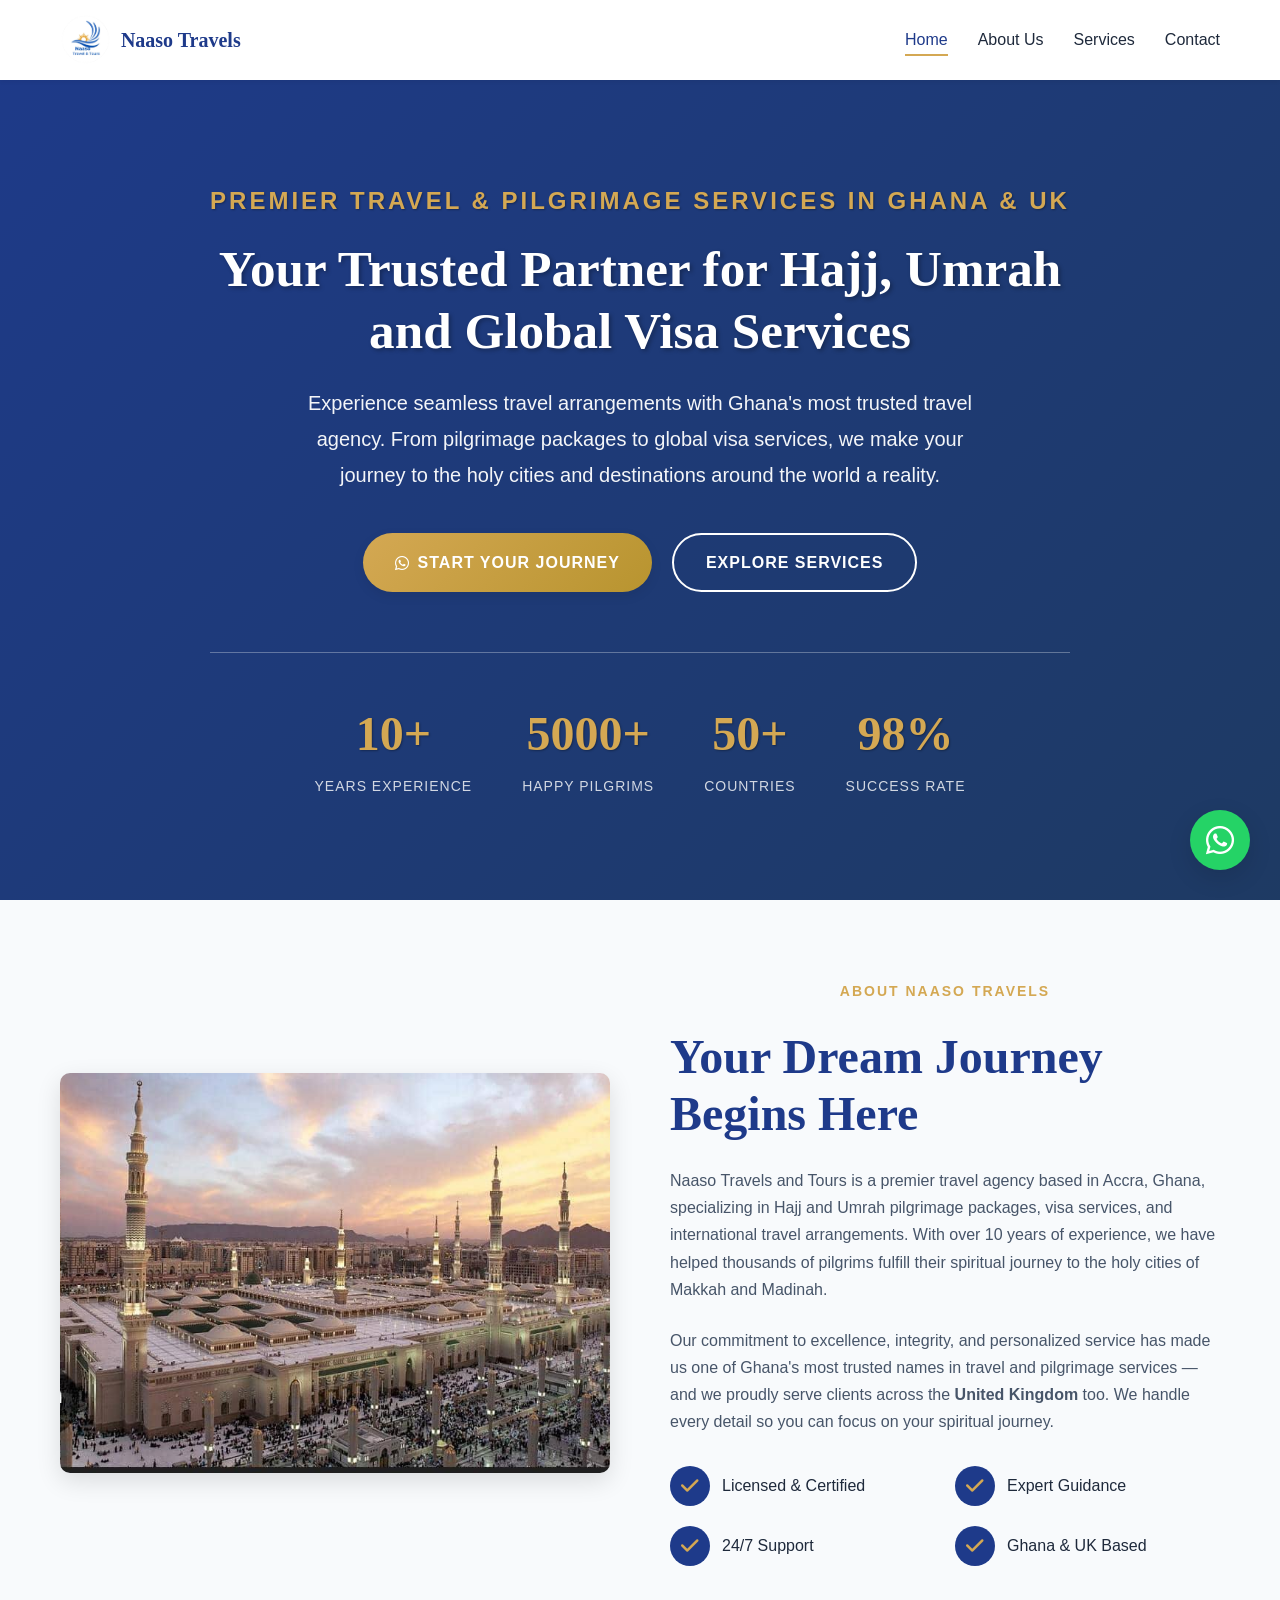
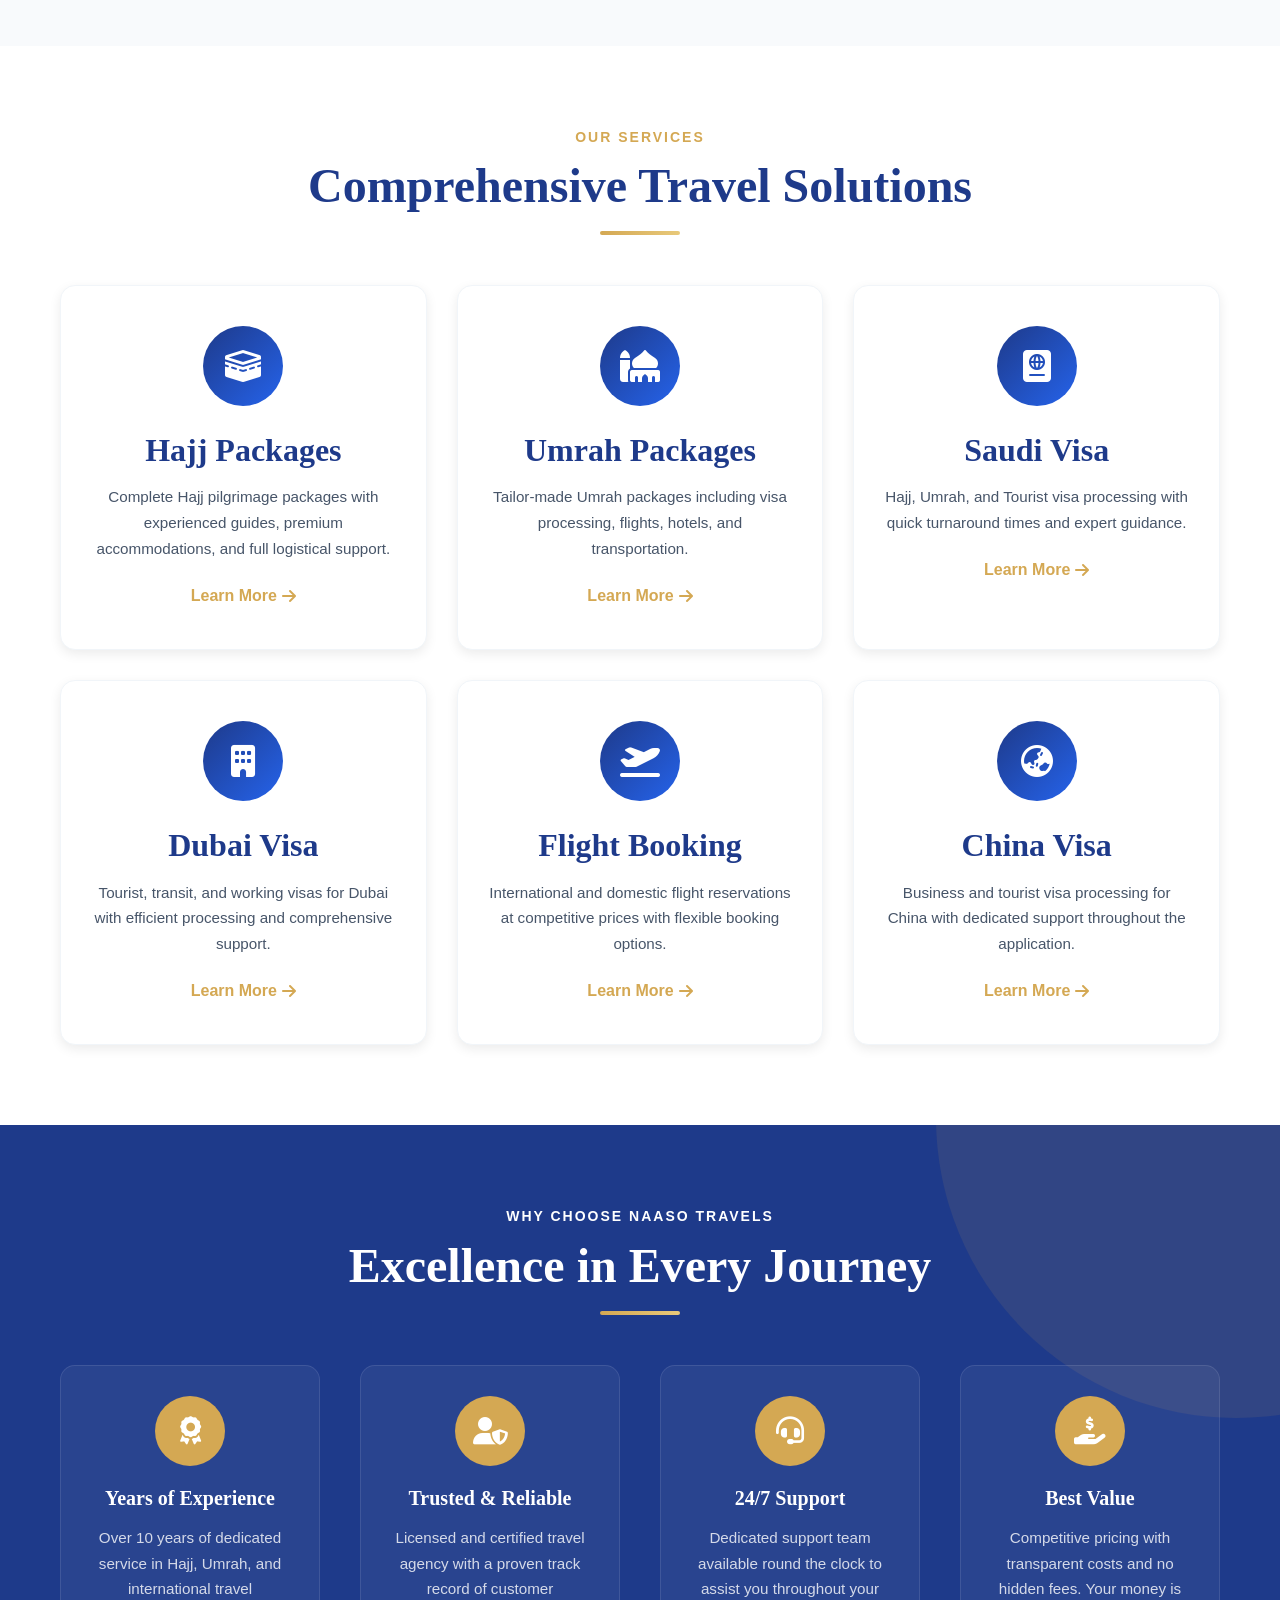
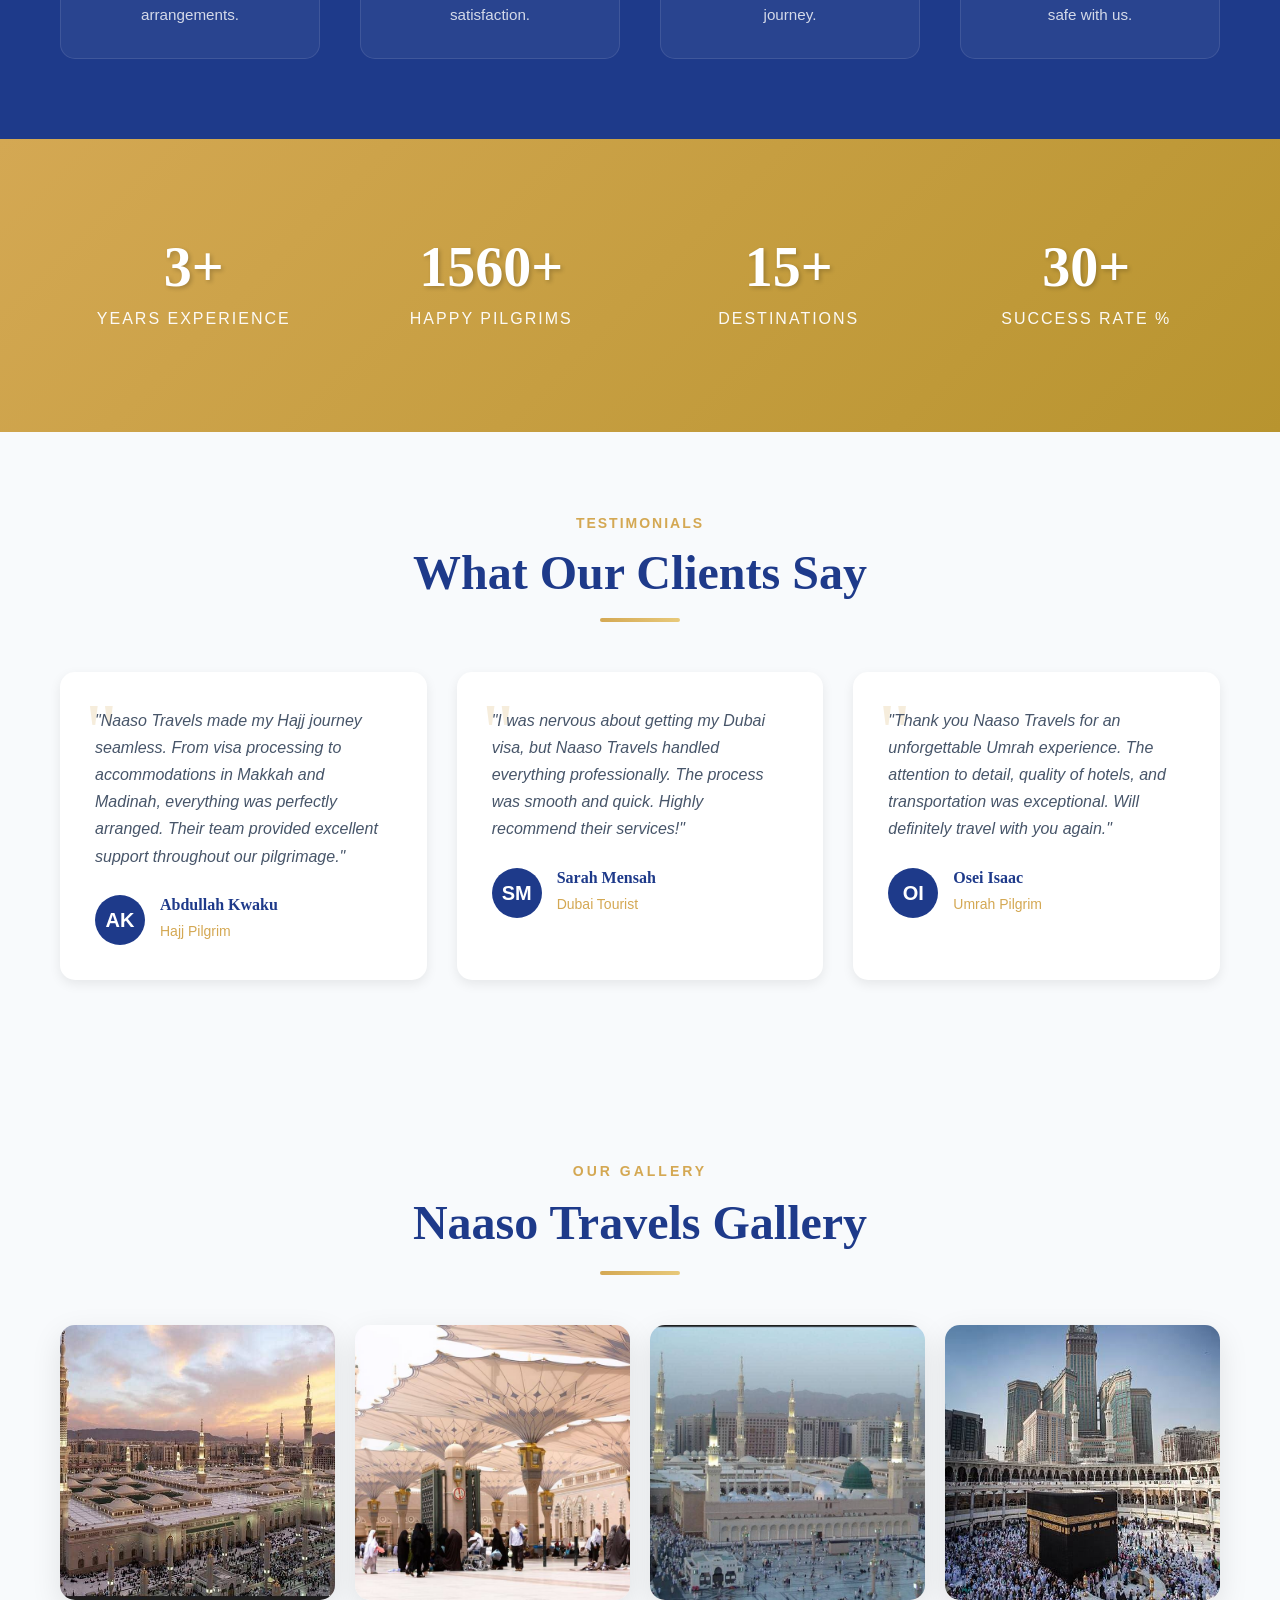
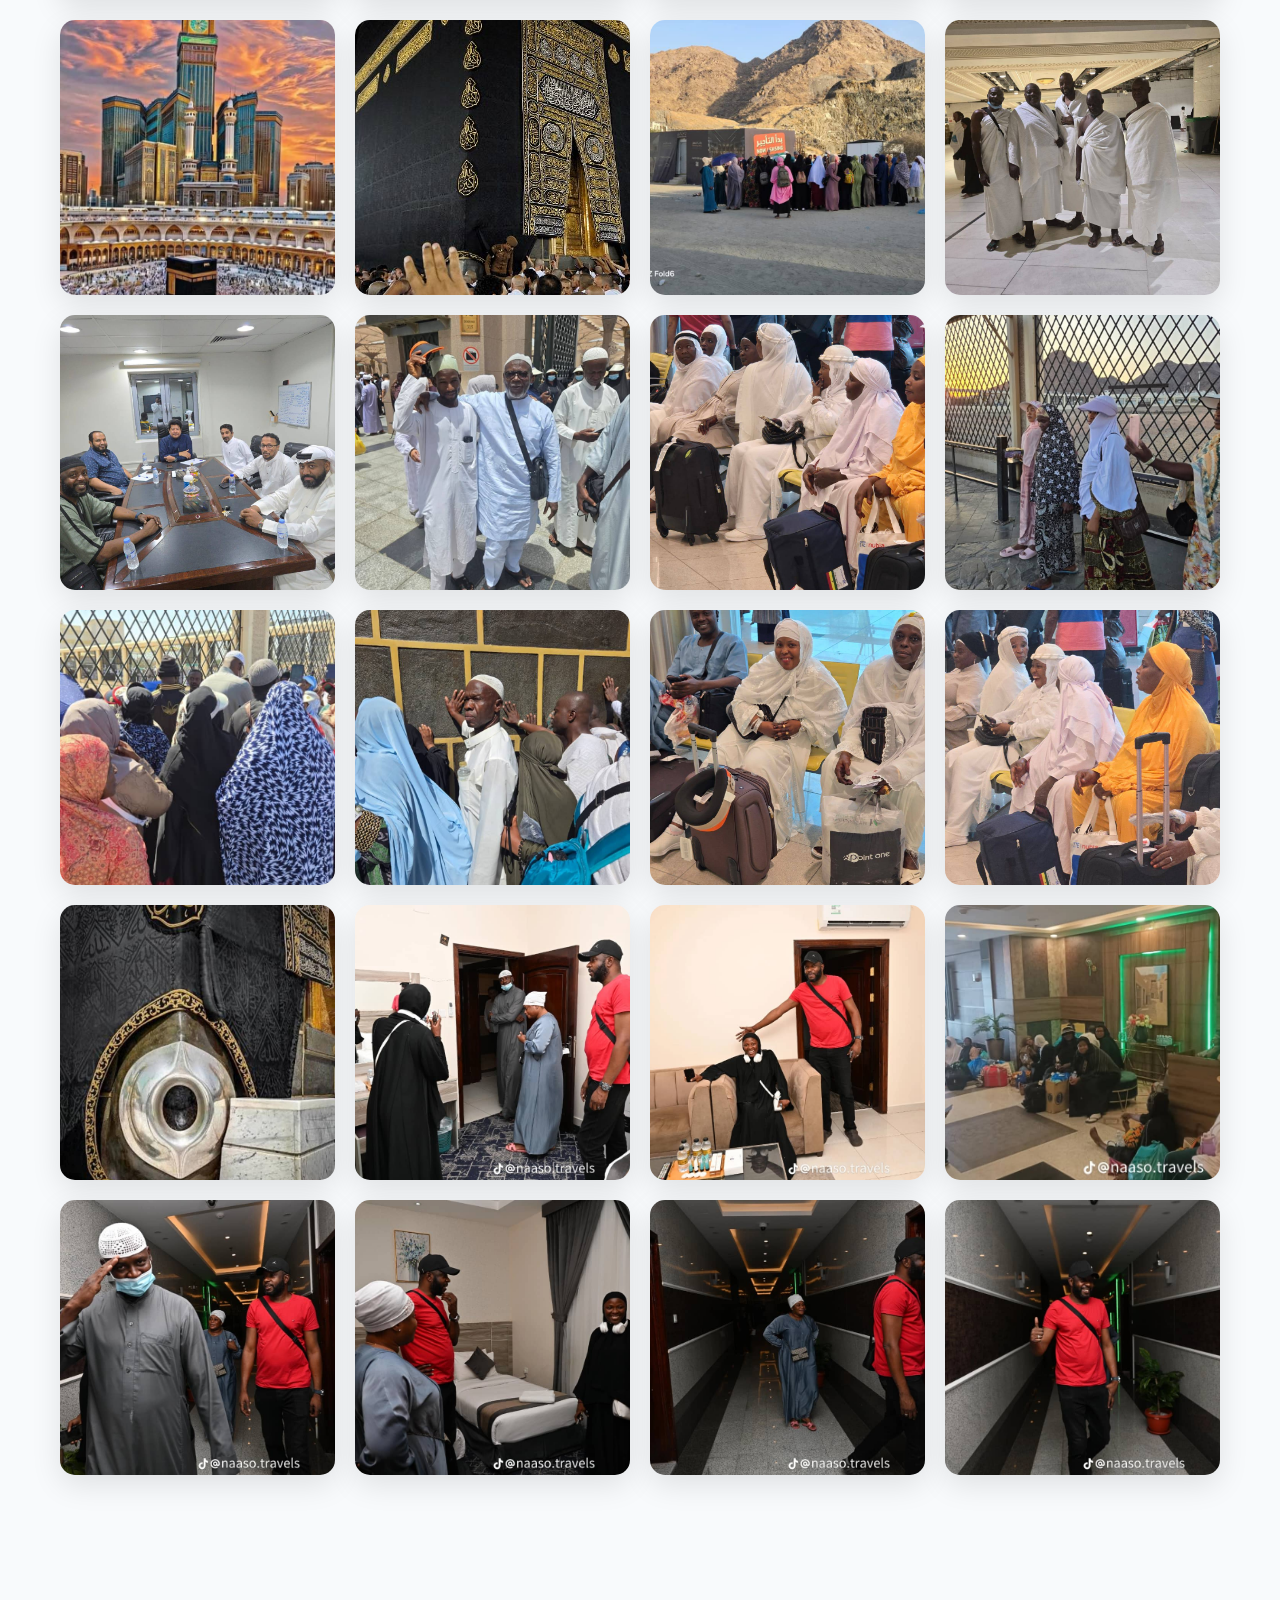
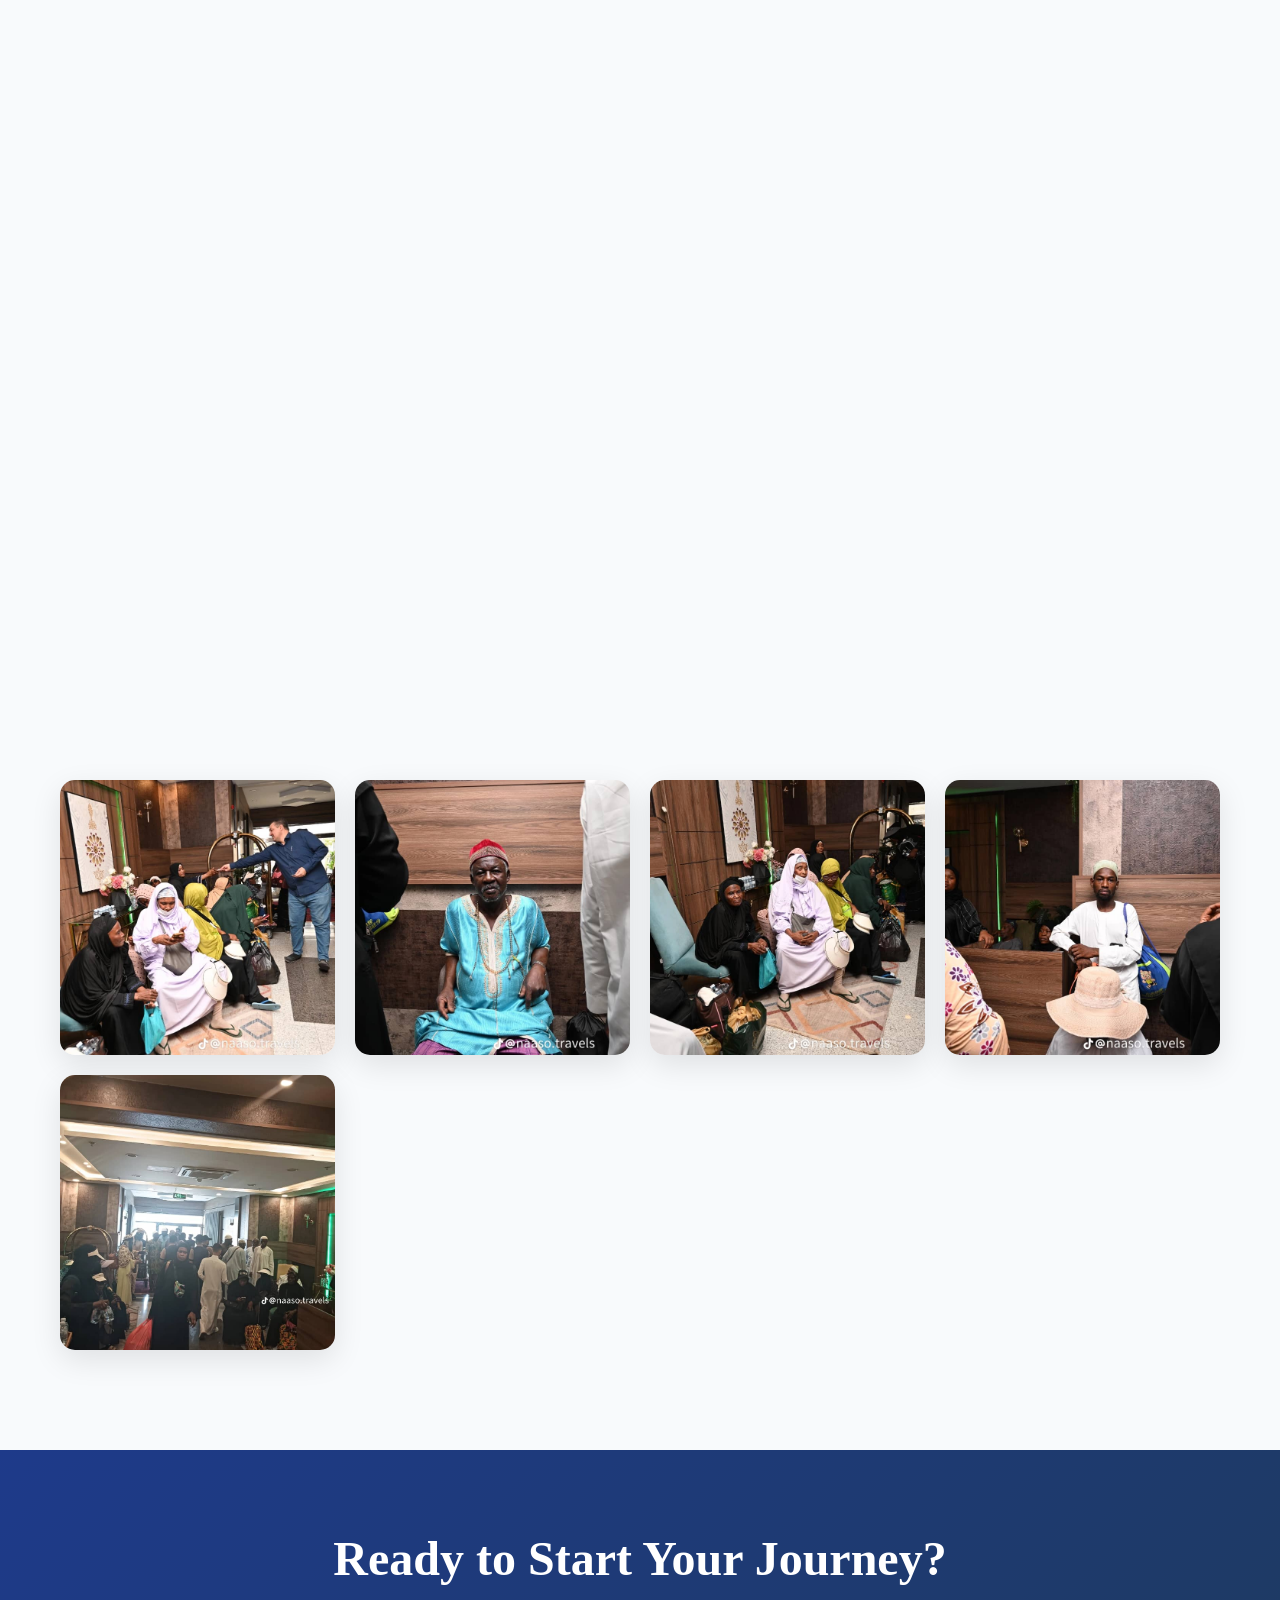
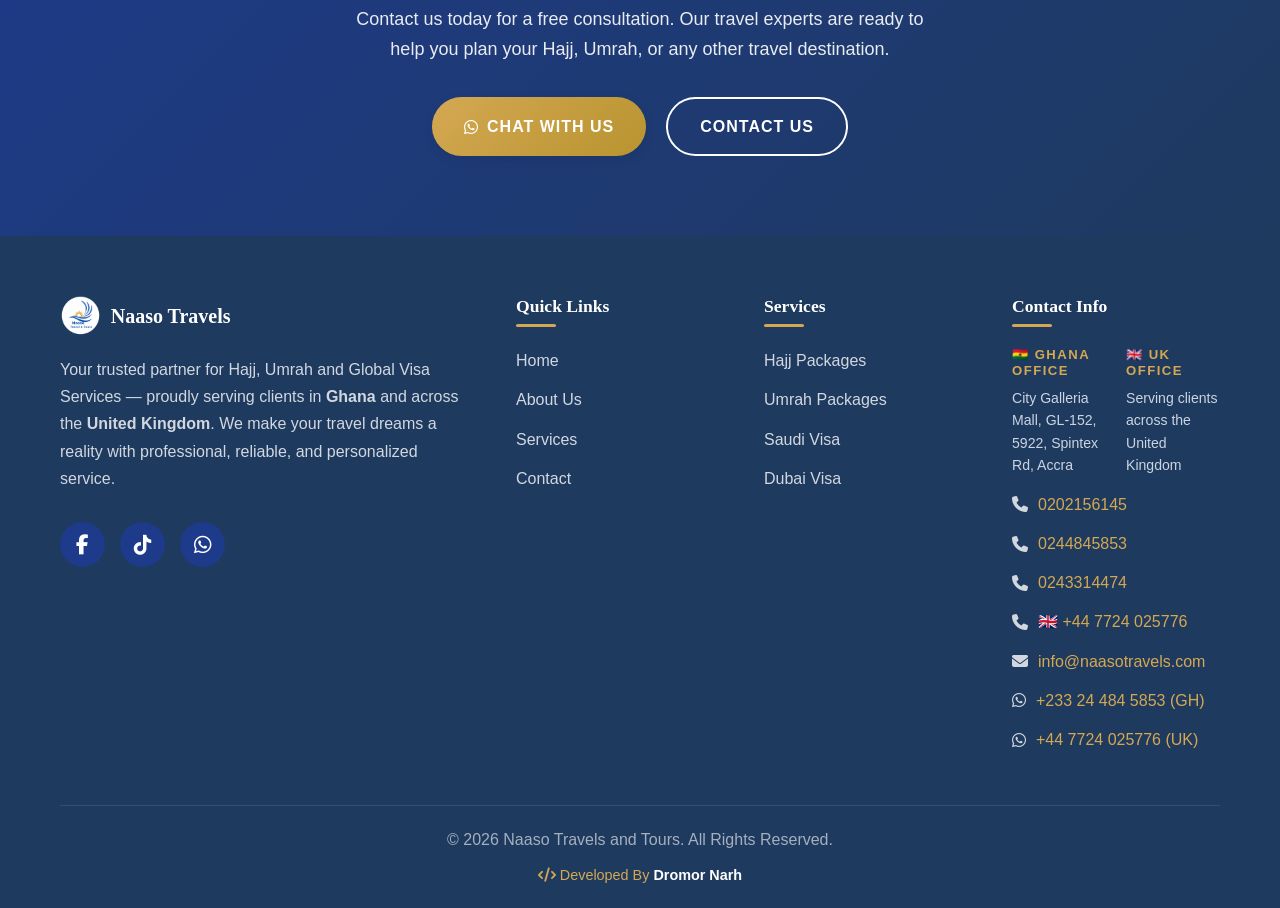
==== commit 44a53aa3: "Updated commits" ====
--- a/index.html
+++ b/index.html
@@ -3,19 +3,19 @@
 <head>
     <meta charset="UTF-8">
     <meta name="viewport" content="width=device-width, initial-scale=1.0">
-    <meta name="description" content="Naaso Travels and Tours - Your Trusted Partner for Hajj, Umrah and Global Visa Services. Serving clients in Ghana and the United Kingdom. Expert visa processing, flight booking, and pilgrimage packages.">
+    <meta name="description" content="Naaso Travels and Tours - Your Trusted Partner for Hajj, Umrah and Global Visa Services. Serving clients in Ghana and the United Kingdom for over 10 years. Expert visa processing, flight booking, and pilgrimage packages.">
     <meta name="keywords" content="Hajj, Umrah, Visa Services, Travel Agency, Ghana, UK, United Kingdom, London, Pilgrimage, Dubai Visa, Saudi Visa, Flight Booking">
     <meta name="author" content="Naaso Travels and Tours">
     <meta name="robots" content="index, follow">
     
     <!-- Open Graph Meta Tags -->
-    <meta property="og:title" content="Naaso Travels and Tours - Hajj, Umrah & Global Visa Services | Ghana & UK">
-    <meta property="og:description" content="Expert visa processing, flight booking, and pilgrimage packages. Serving clients in Ghana and the United Kingdom. Contact us for premium travel services.">
+    <meta property="og:title" content="Naaso Travels and Tours | Hajj, Umrah & Global Visa Services | Ghana & UK">
+    <meta property="og:description" content="Expert visa processing, flight booking, and pilgrimage packages. Proudly serving Ghana and the United Kingdom. Contact us for premium travel services.">
     <meta property="og:type" content="website">
     <meta property="og:locale" content="en_GB">
     <meta property="og:locale:alternate" content="en_GH">
     
-    <title>Naaso Travels and Tours | Hajj, Umrah & Visa Services | Ghana & UK</title>
+    <title>Naaso Travels and Tours | Hajj, Umrah & Global Visa Services | Ghana & UK</title>
     
     <!-- Favicon -->
     <link rel="icon" type="image/png" href="assets/images/naasotravellogo.PNG">
@@ -279,7 +279,7 @@
             
             <div class="hero-stats">
                 <div class="hero-stat">
-                    <div class="hero-stat-number">4+</div>
+                    <div class="hero-stat-number">10+</div>
                     <div class="hero-stat-label">Years Experience</div>
                 </div>
                 <div class="hero-stat">
@@ -311,7 +311,7 @@
                     <p>
                         Naaso Travels and Tours is a premier travel agency based in Accra, Ghana, 
                         specializing in Hajj and Umrah pilgrimage packages, visa services, and international 
-                        travel arrangements. With over 4 years of experience, we have helped thousands of 
+                        travel arrangements. With over 10 years of experience, we have helped thousands of 
                         pilgrims fulfill their spiritual journey to the holy cities of Makkah and Madinah.
                     </p>
                     <p>
@@ -477,7 +477,7 @@
                         <i class="fas fa-award"></i>
                     </div>
                     <h3>Years of Experience</h3>
-                    <p>Over 4 years of dedicated service in Hajj, Umrah, and international travel arrangements.</p>
+                    <p>Over 10 years of dedicated service in Hajj, Umrah, and international travel arrangements.</p>
                 </div>
                 
                 <div class="why-card fade-in">
@@ -512,7 +512,7 @@
         <div class="container">
             <div class="counters-grid">
                 <div class="counter-item">
-                    <div class="counter-number" data-target="4">0</div>
+                    <div class="counter-number" data-target="10">0</div>
                     <div class="counter-label">Years Experience</div>
                 </div>
                 <div class="counter-item">
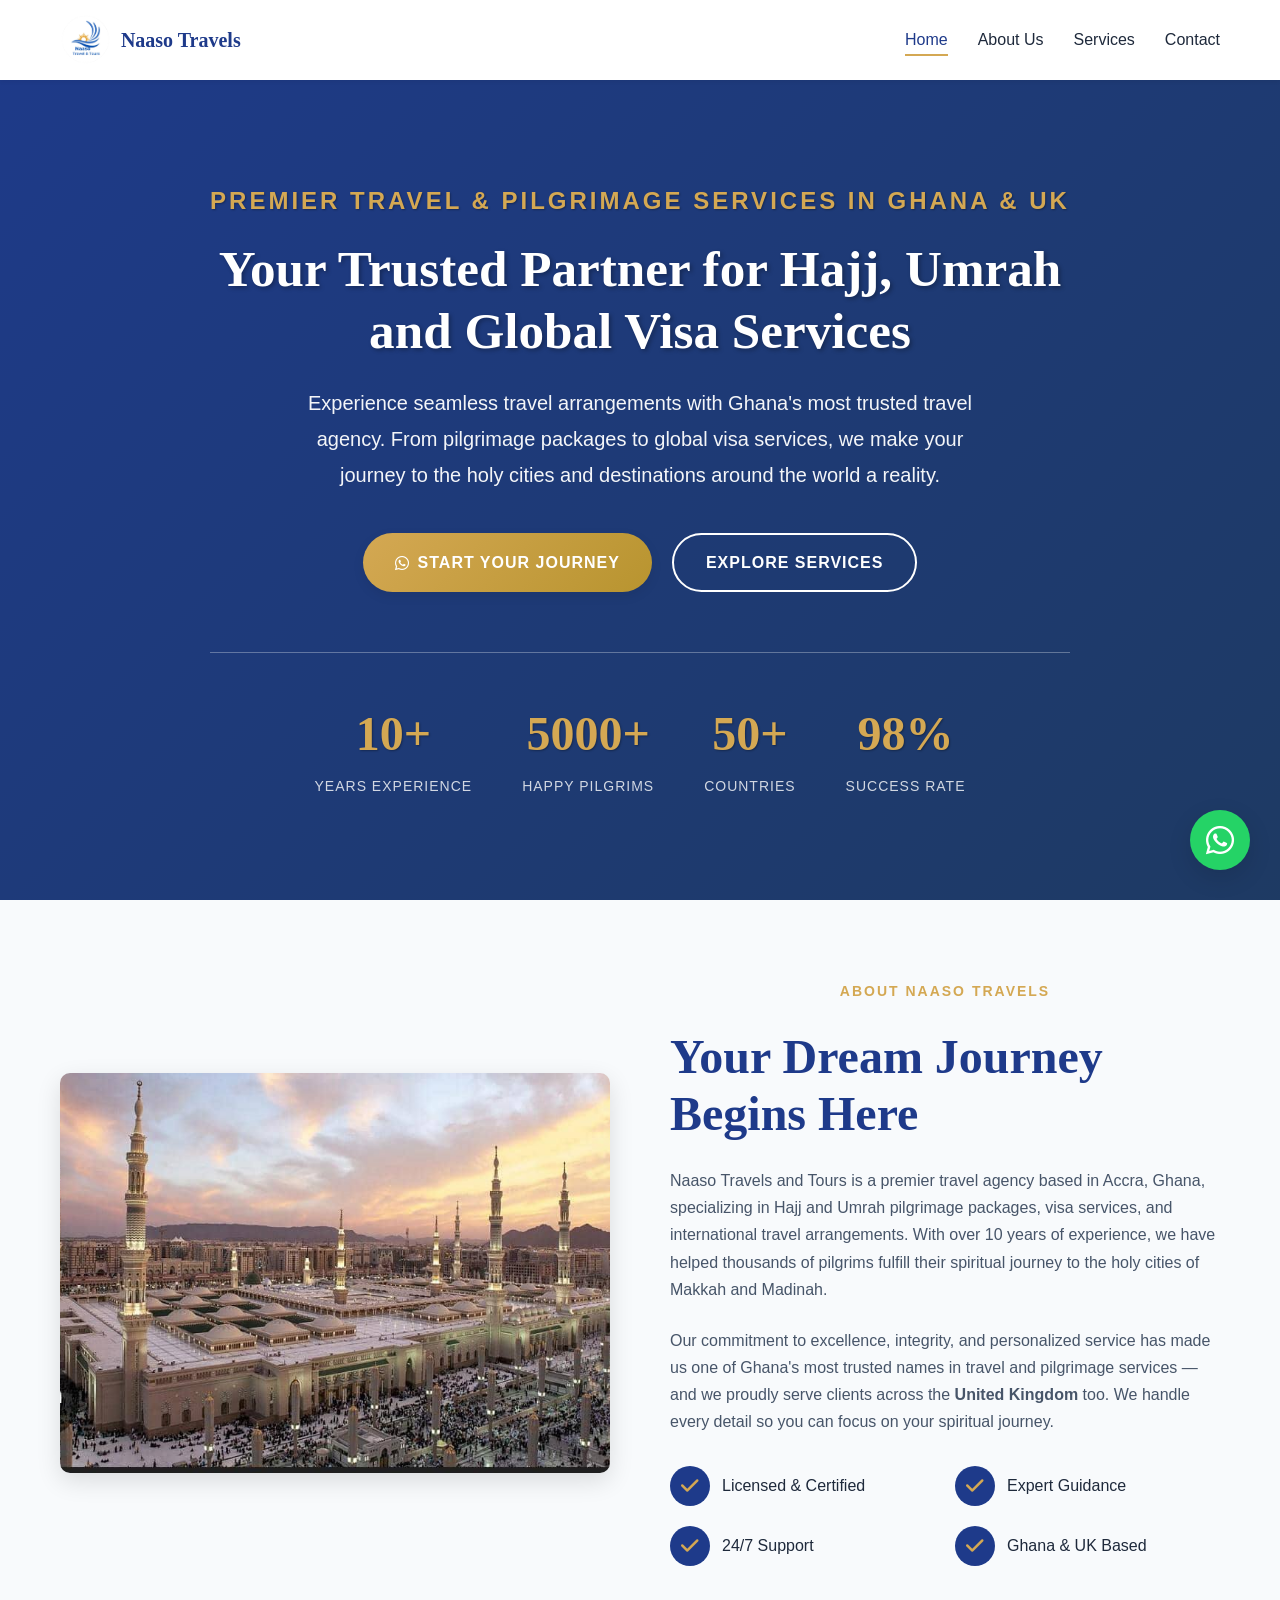
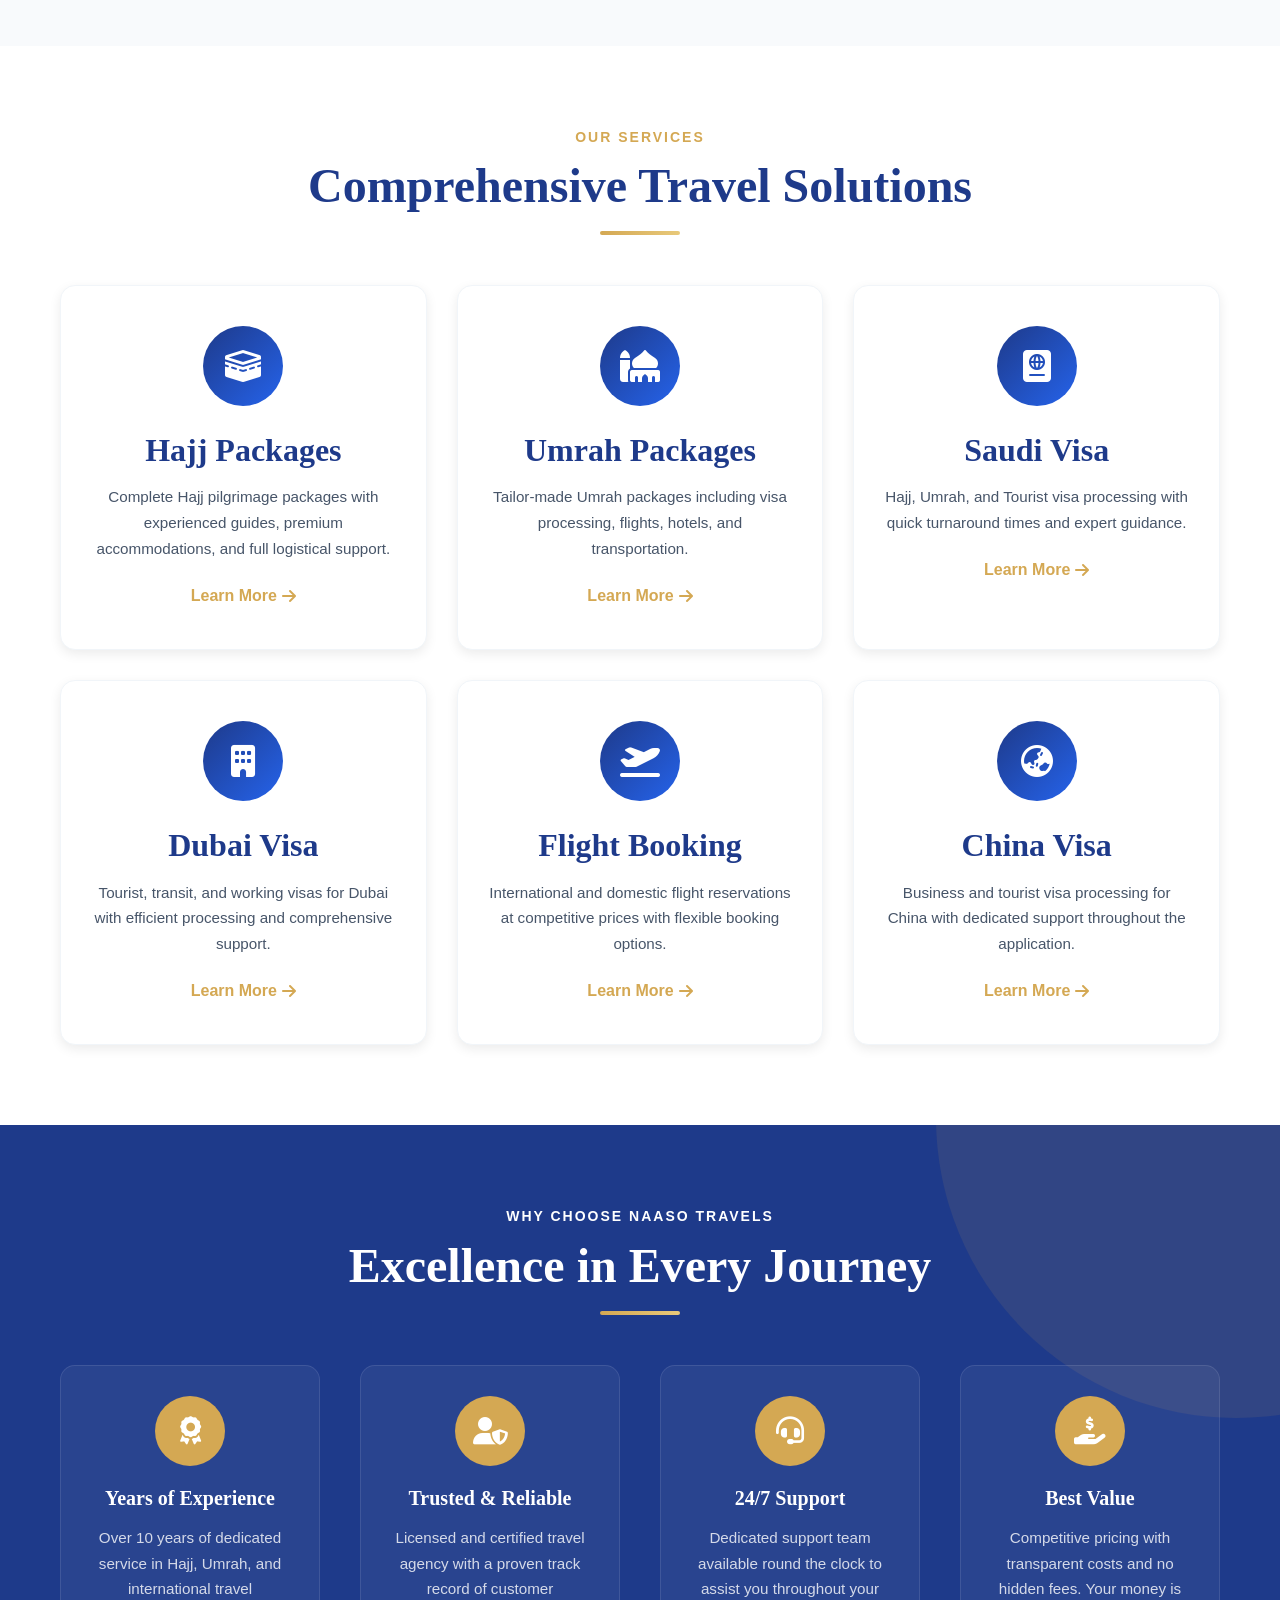
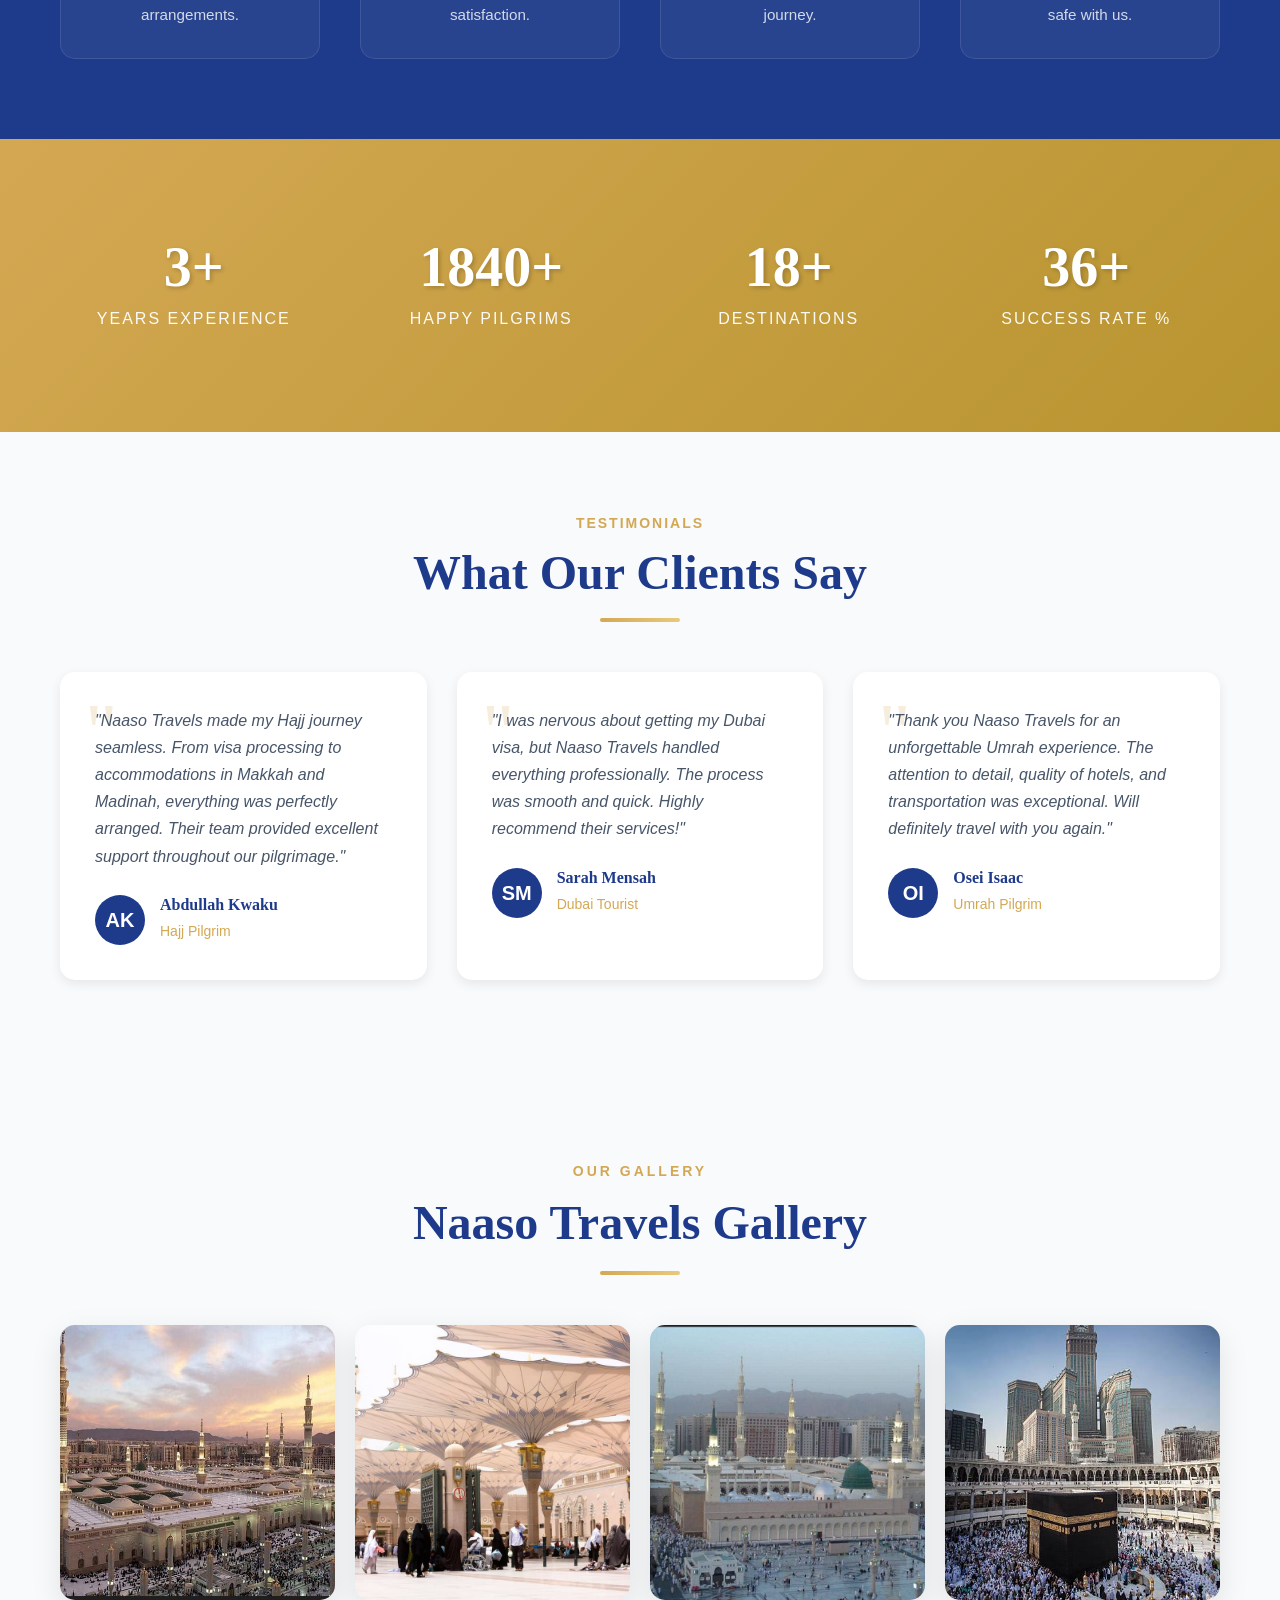
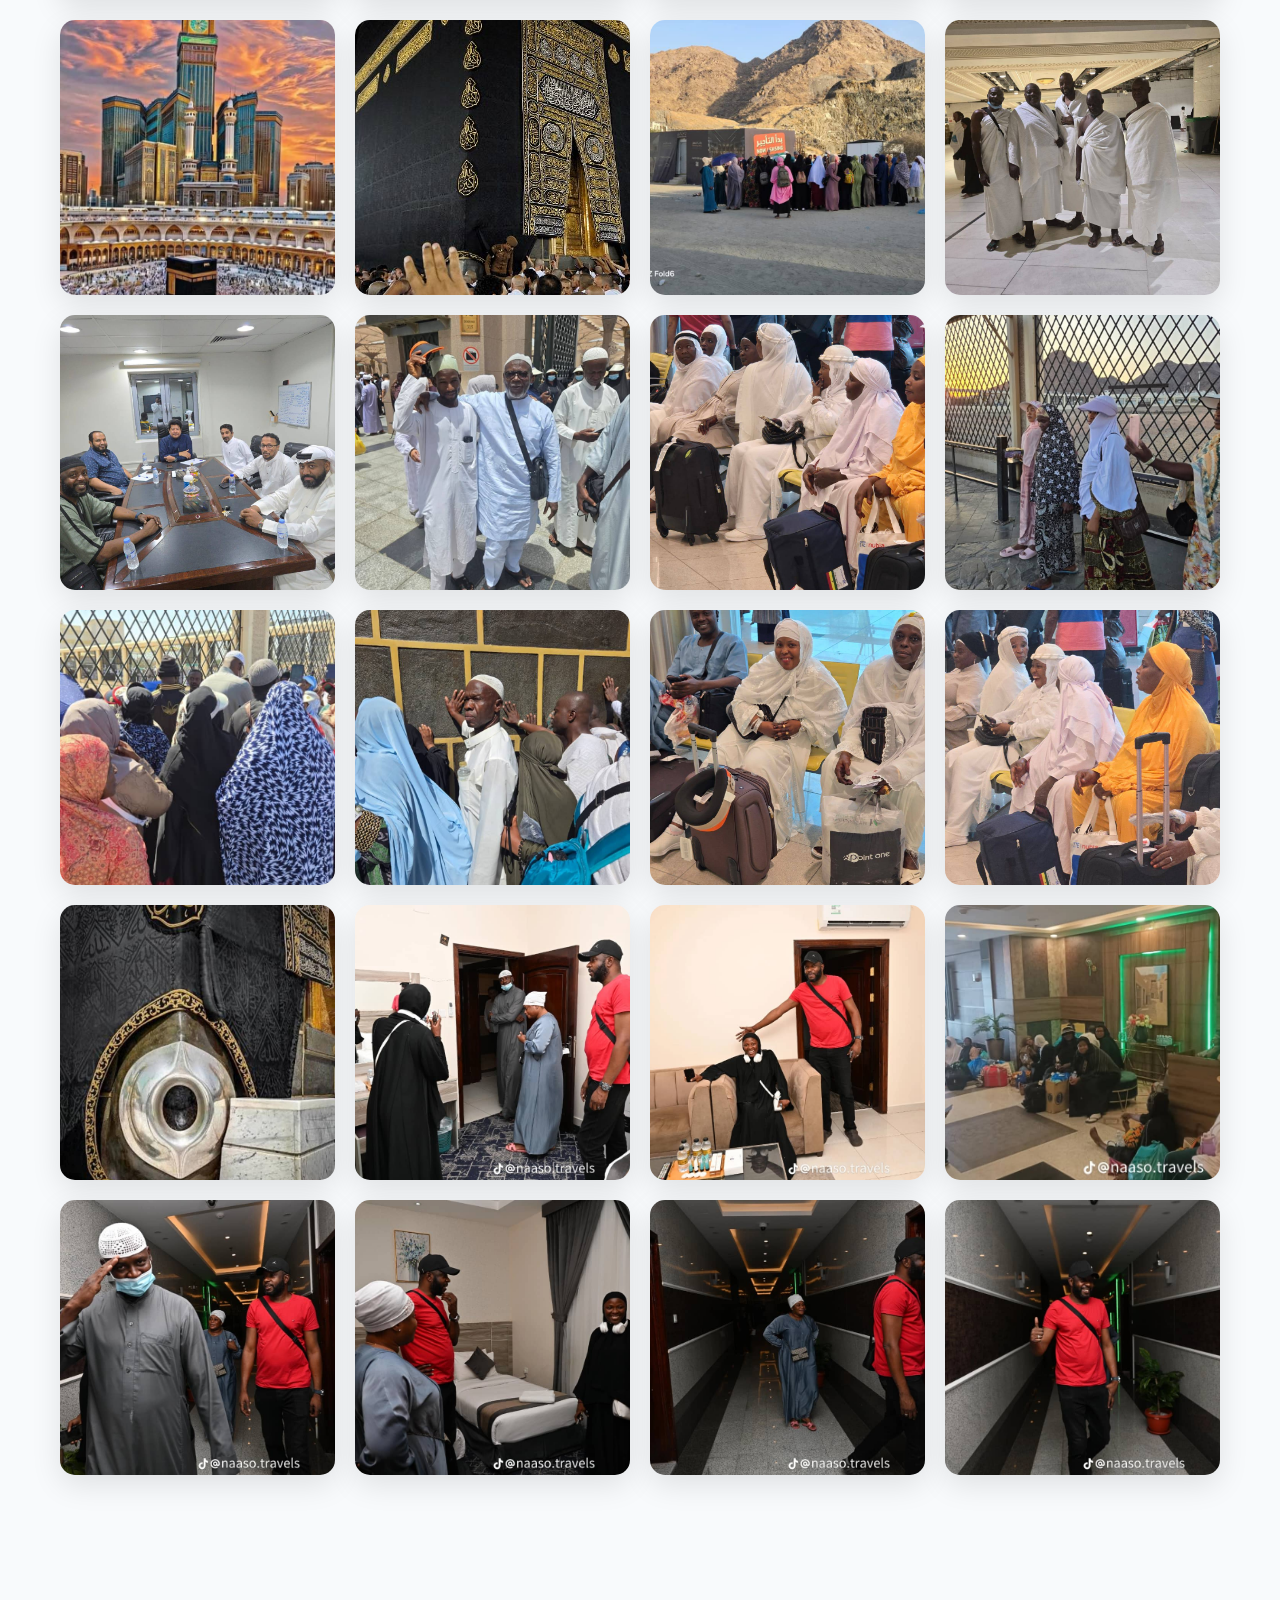
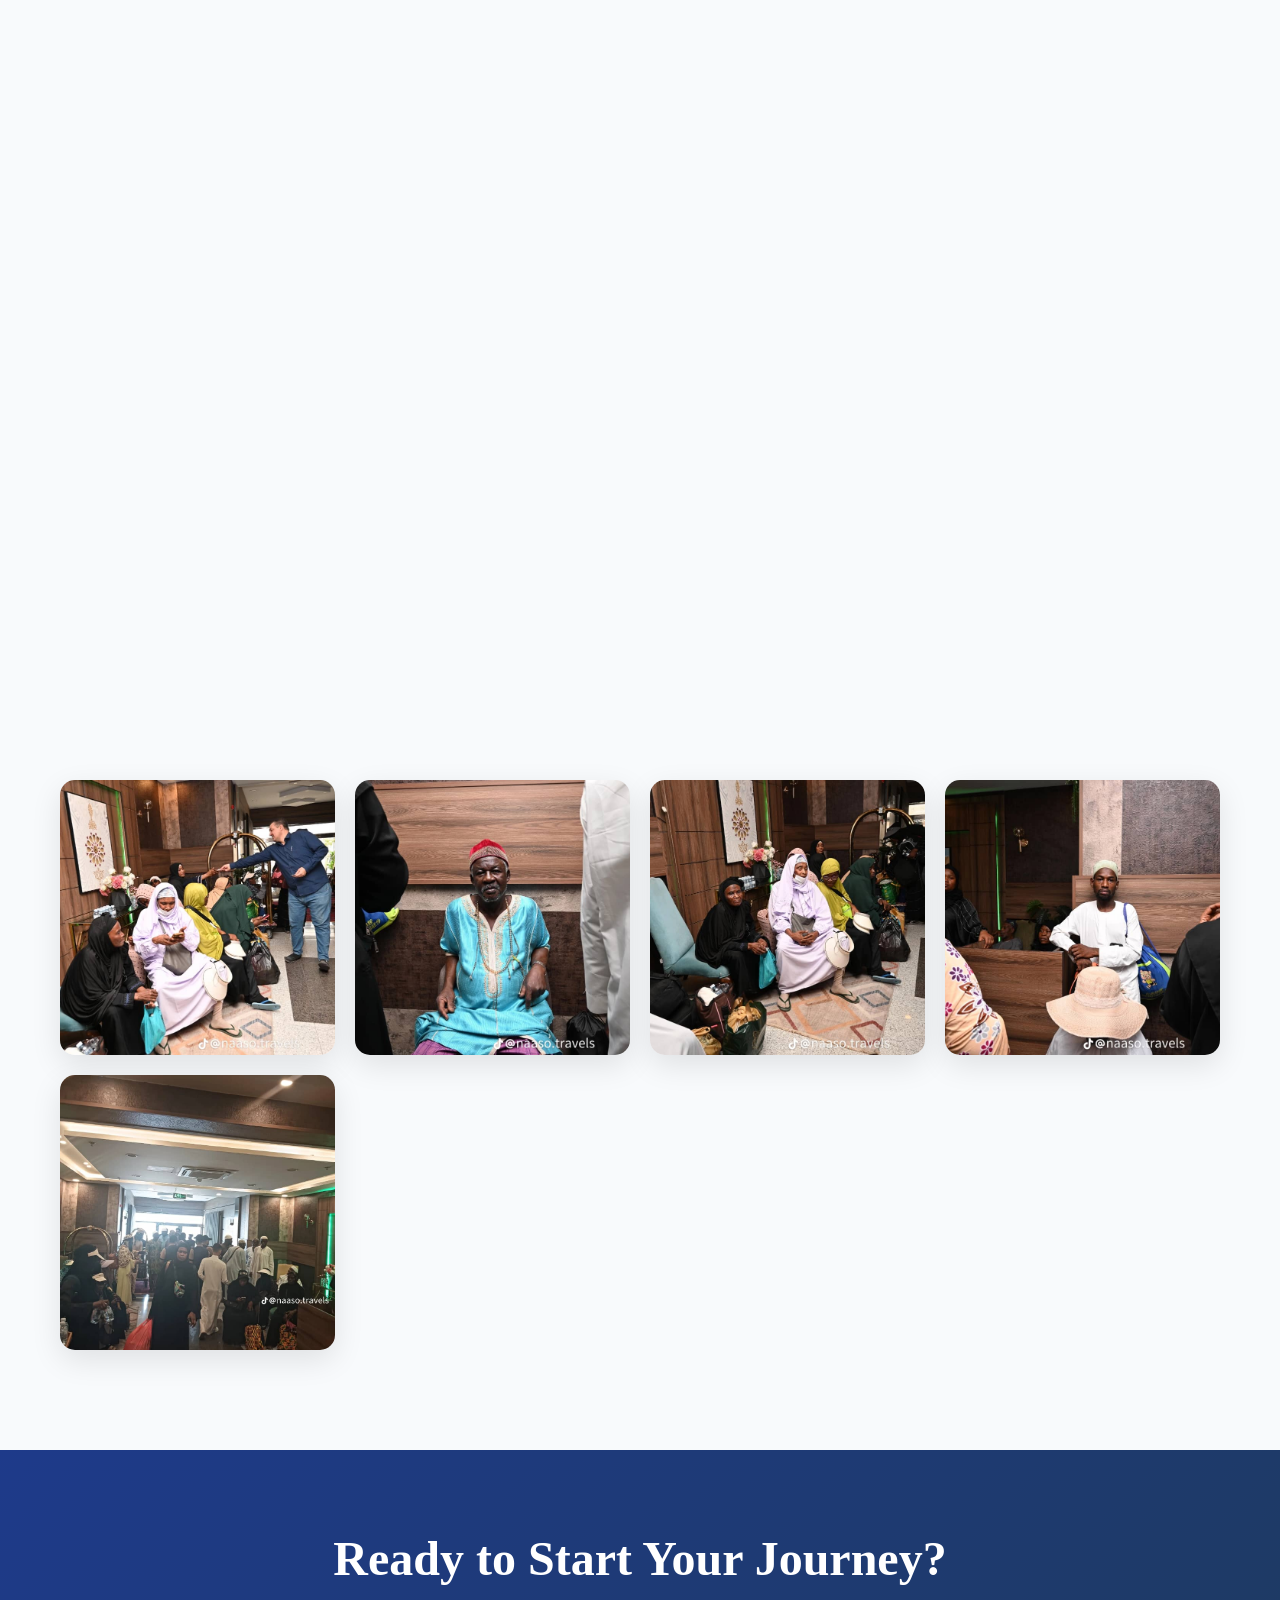
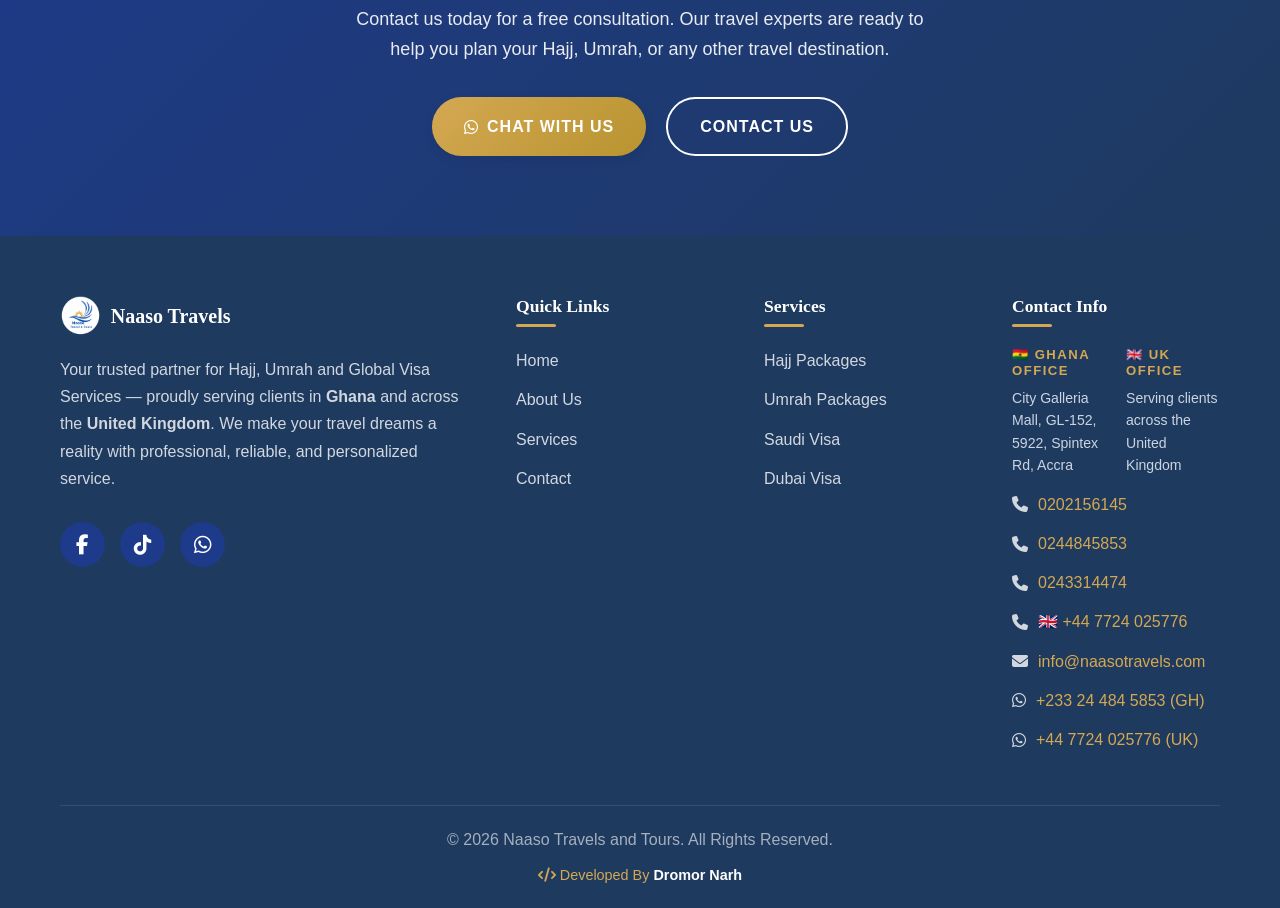
==== commit 6d908eb4: "Flier pop up fix" ====
--- a/index.html
+++ b/index.html
@@ -765,6 +765,17 @@
         <span><i class="fas fa-arrow-up"></i></span>
     </div>
     
+    <!-- ===== FLIER POPUP MODAL SYSTEM ===== -->
+    <div id="flier-overlay" style="display:none; position:fixed; inset:0; background:rgba(0,0,0,0.75); z-index:99999; align-items:center; justify-content:center; padding:20px;">
+      <div id="flier-modal" style="position:relative; max-width:520px; width:100%; border-radius:16px; overflow:hidden; box-shadow:0 25px 60px rgba(0,0,0,0.5); animation:flierPop 0.4s cubic-bezier(0.34,1.56,0.64,1);">
+        <button id="flier-close-btn" style="position:absolute; top:12px; right:12px; z-index:10; background:rgba(0,0,0,0.6); border:none; color:#fff; width:36px; height:36px; border-radius:50%; font-size:1.3rem; cursor:pointer; display:flex; align-items:center; justify-content:center; line-height:1; transition:background 0.2s;" aria-label="Close flier">&times;</button>
+        <img id="flier-img" src="" alt="Naaso Travels Offer" style="width:100%; height:auto; display:block; border-radius:16px;">
+        <div id="flier-next-bar" style="display:none; background:linear-gradient(90deg,#1e3a8a,#2563eb); padding:10px 20px; text-align:center; color:#fff; font-size:0.82rem; font-family:'Segoe UI',sans-serif;">
+          <span id="flier-next-label">Next offer in <strong id="flier-countdown">10</strong>s after closing</span>
+        </div>
+      </div>
+    </div>
+    
     <!-- JavaScript -->
     <script src="js/script.js"></script>
     
--- a/css/style.css
+++ b/css/style.css
@@ -1644,3 +1644,25 @@
         right: 20px;
     }
 }
+
+/* ===== FLIER POPUP ANIMATION ===== */
+@keyframes flierPop {
+  0%   { opacity: 0; transform: scale(0.85); }
+  100% { opacity: 1; transform: scale(1); }
+}
+
+#flier-overlay {
+  backdrop-filter: blur(4px);
+  -webkit-backdrop-filter: blur(4px);
+}
+
+#flier-close-btn:hover {
+  background: rgba(212, 168, 83, 0.9) !important;
+  color: #1e3a8a !important;
+}
+
+@media (max-width: 560px) {
+  #flier-modal {
+    max-width: 95vw !important;
+  }
+}
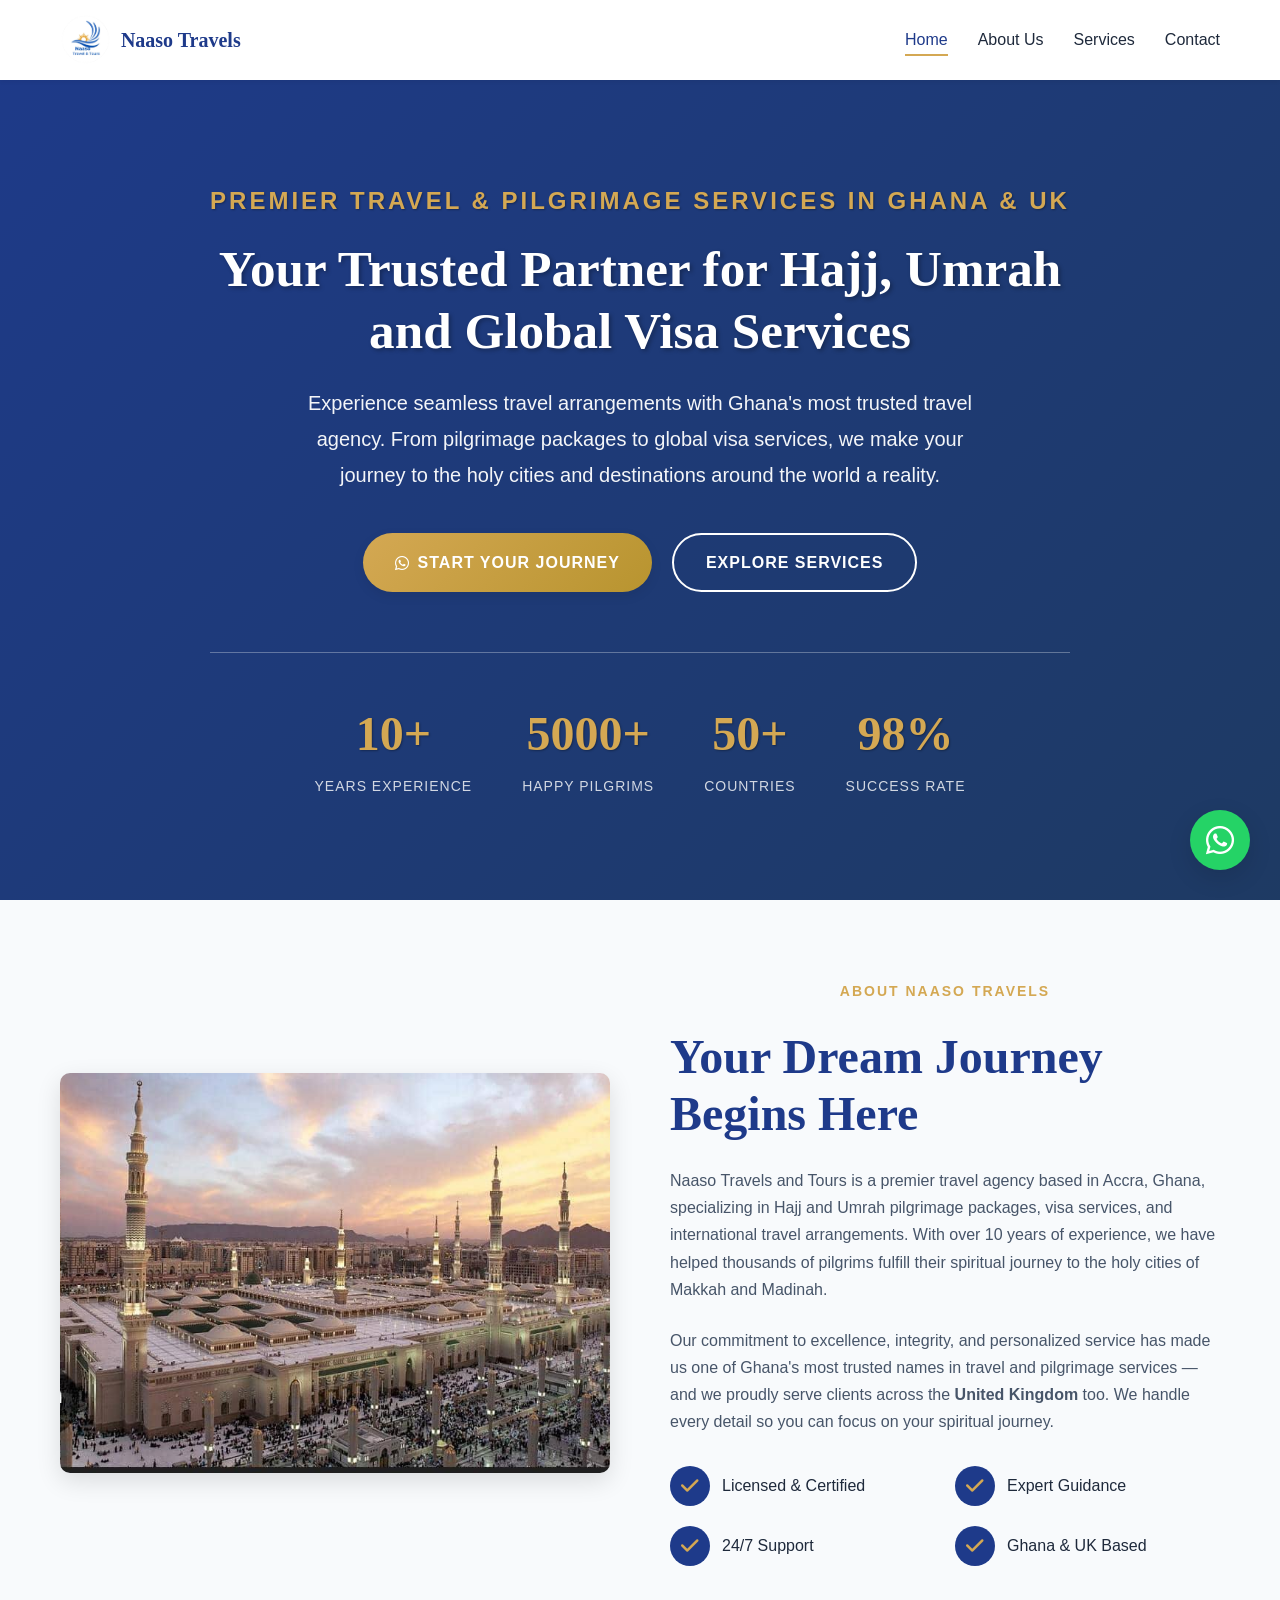
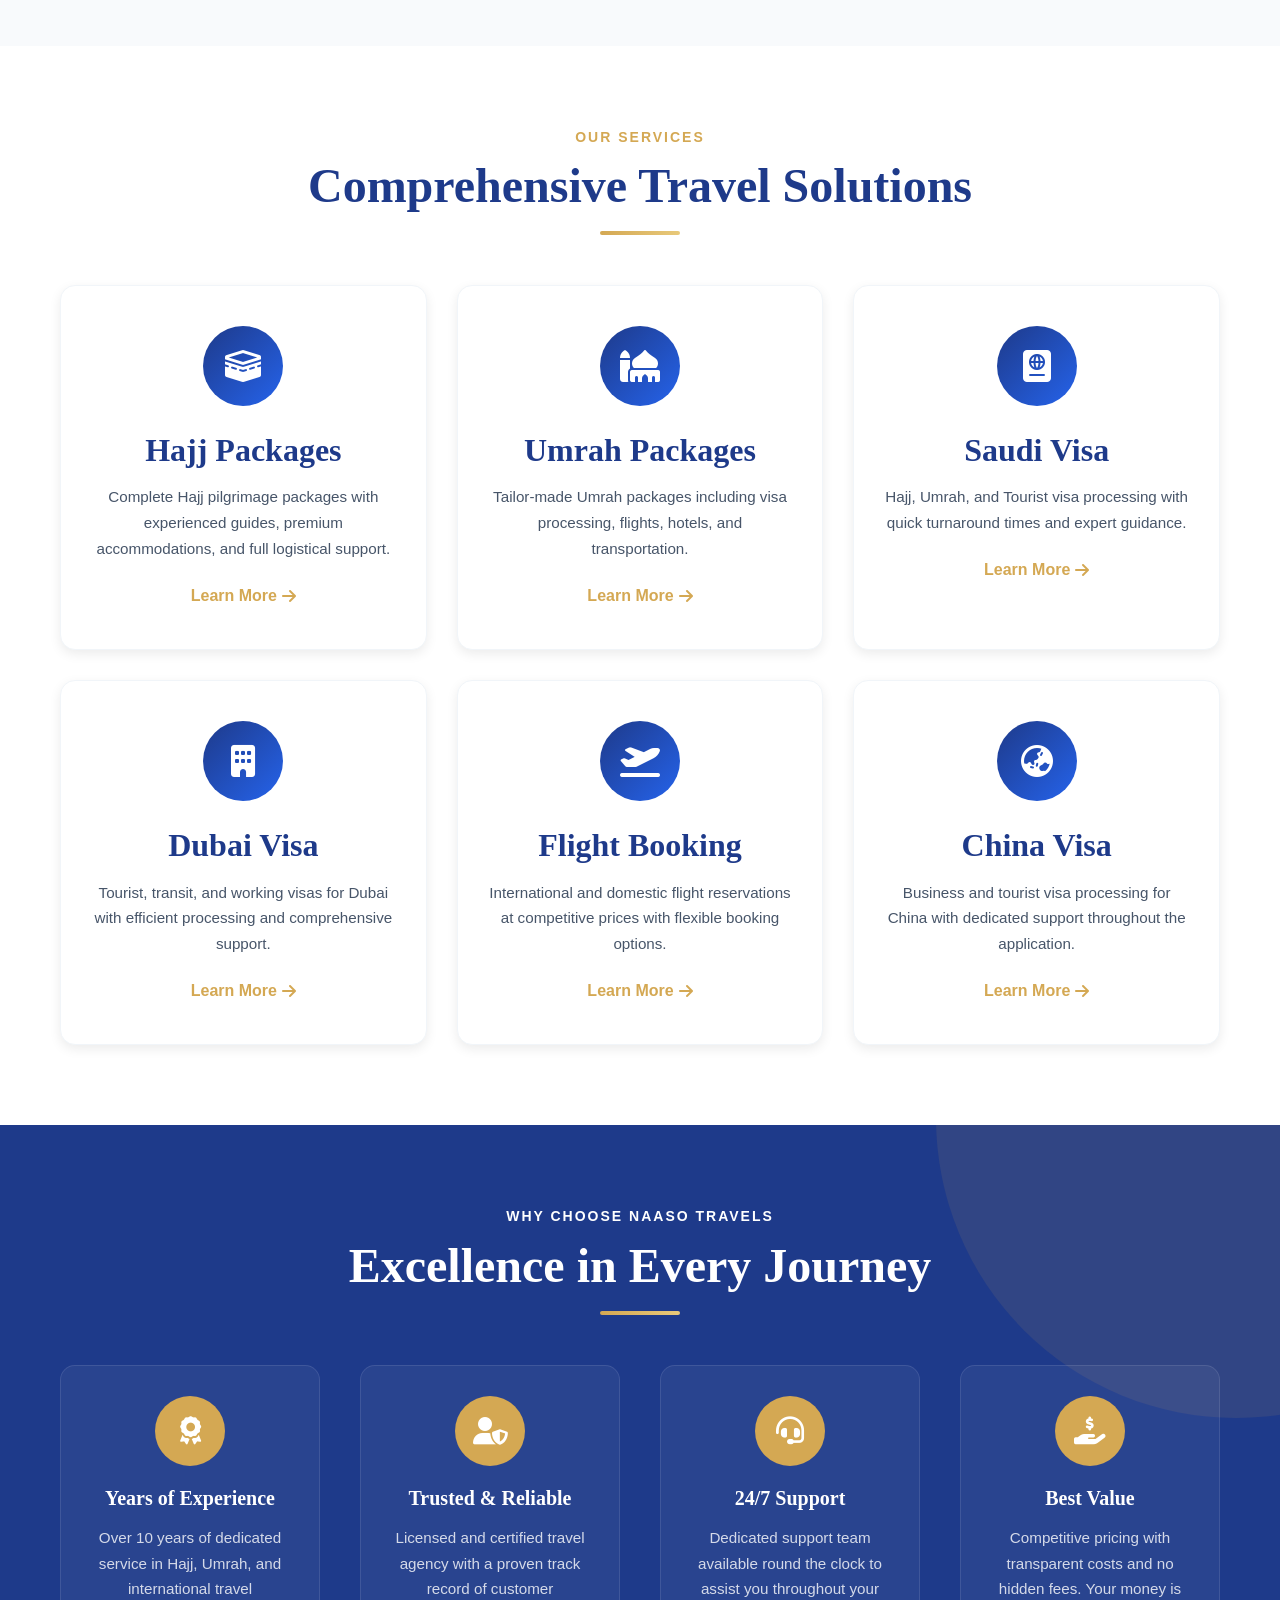
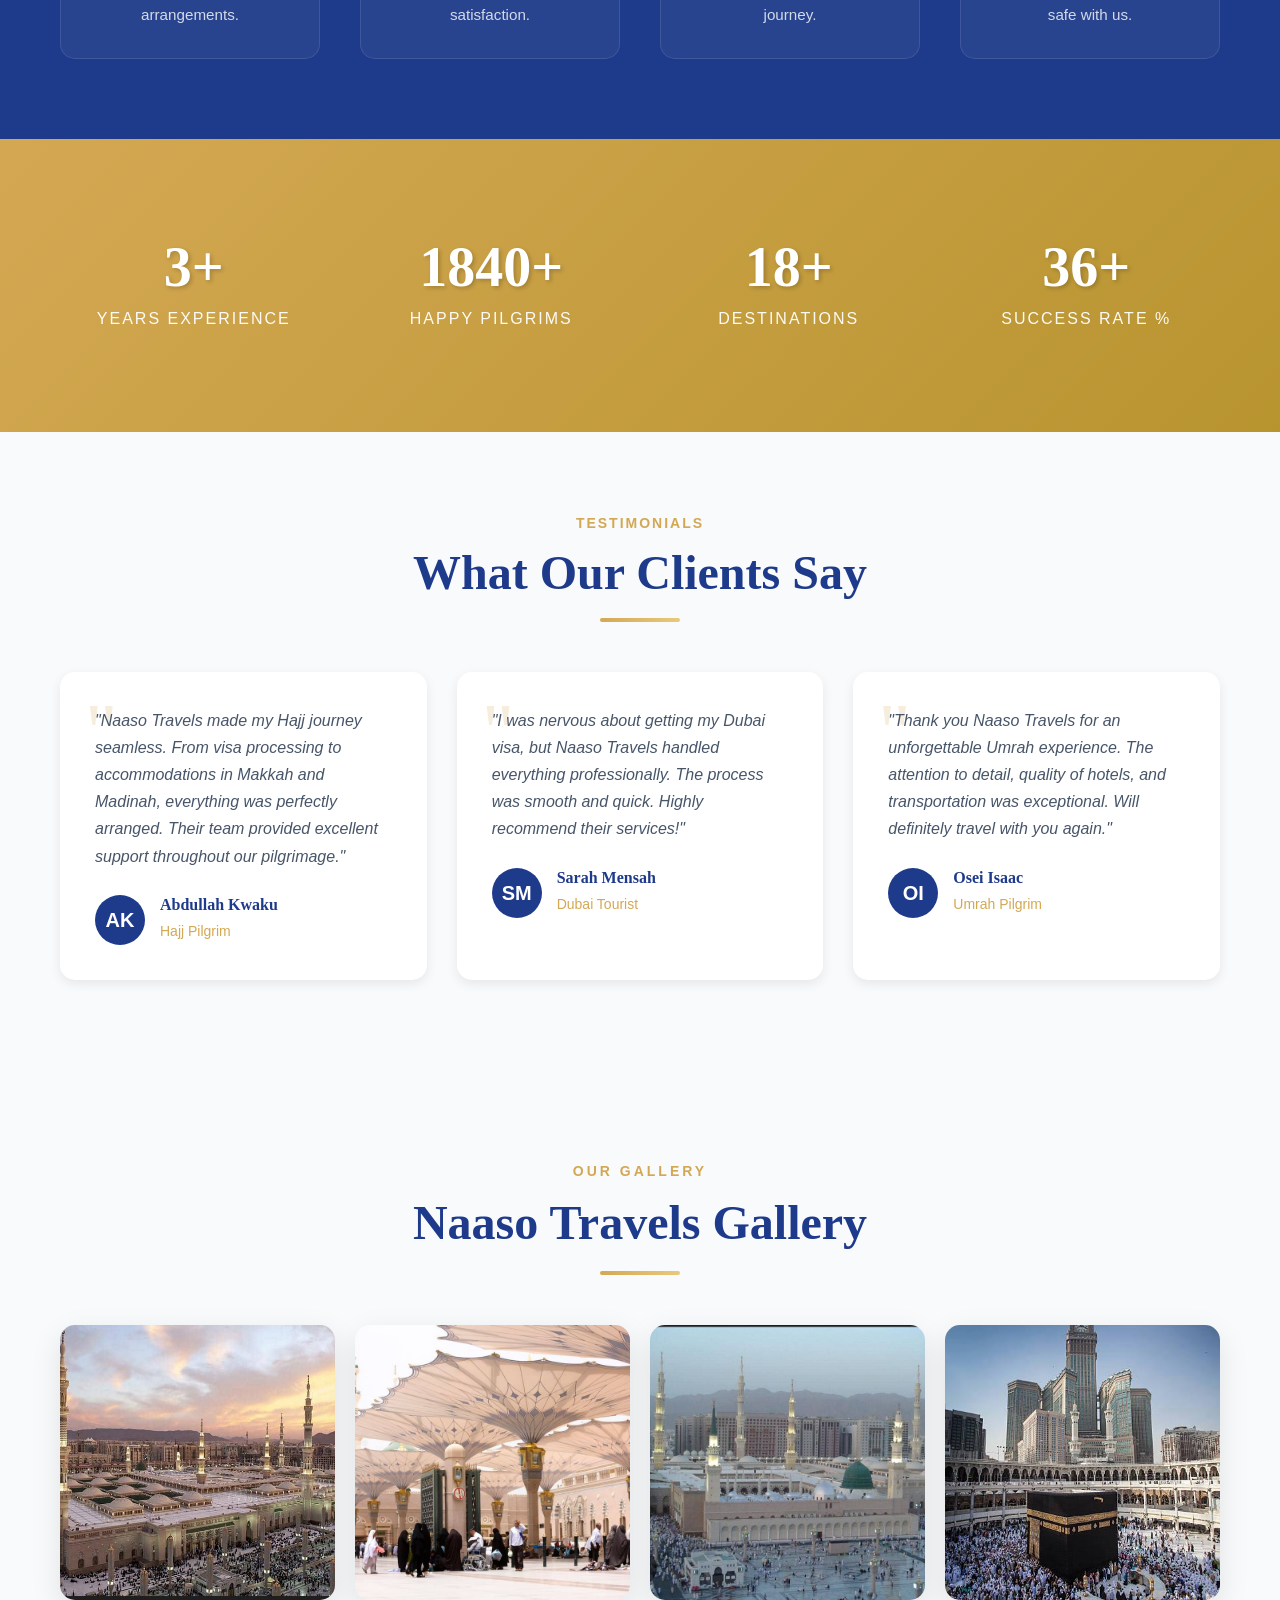
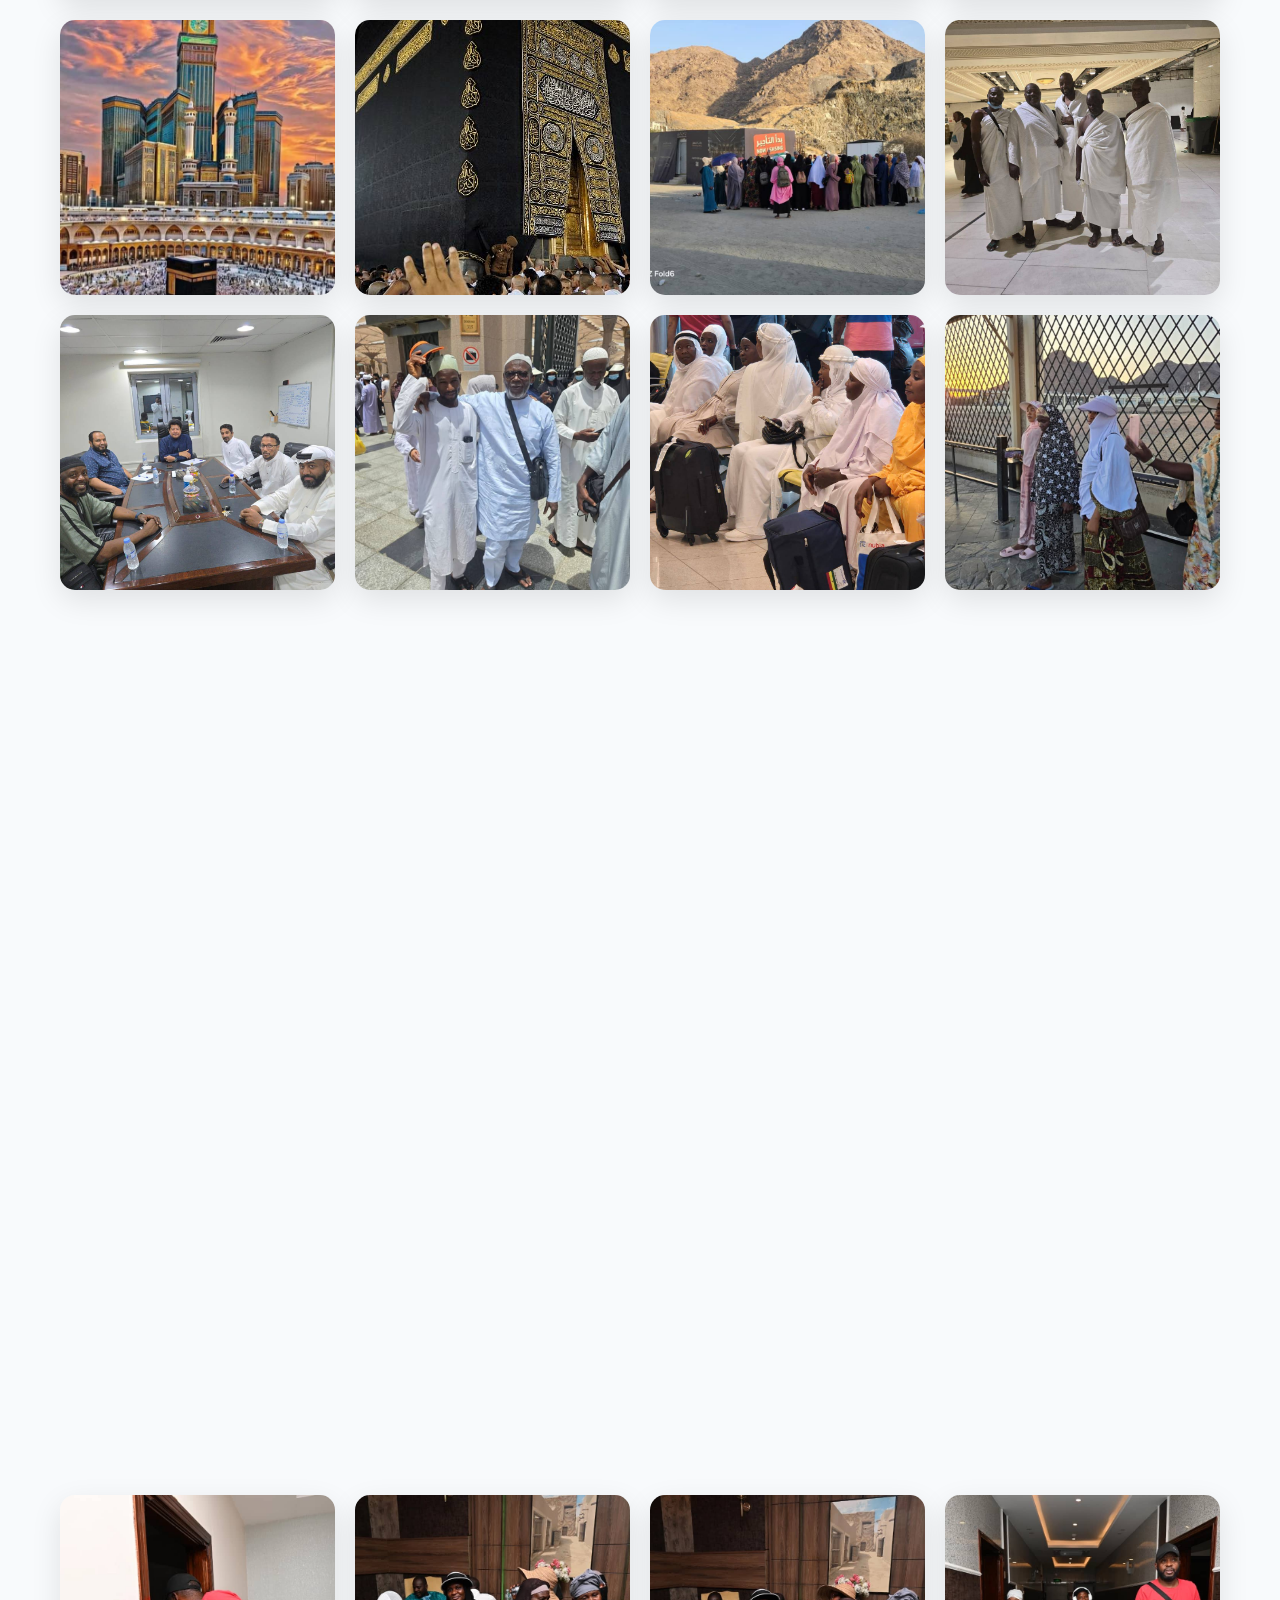
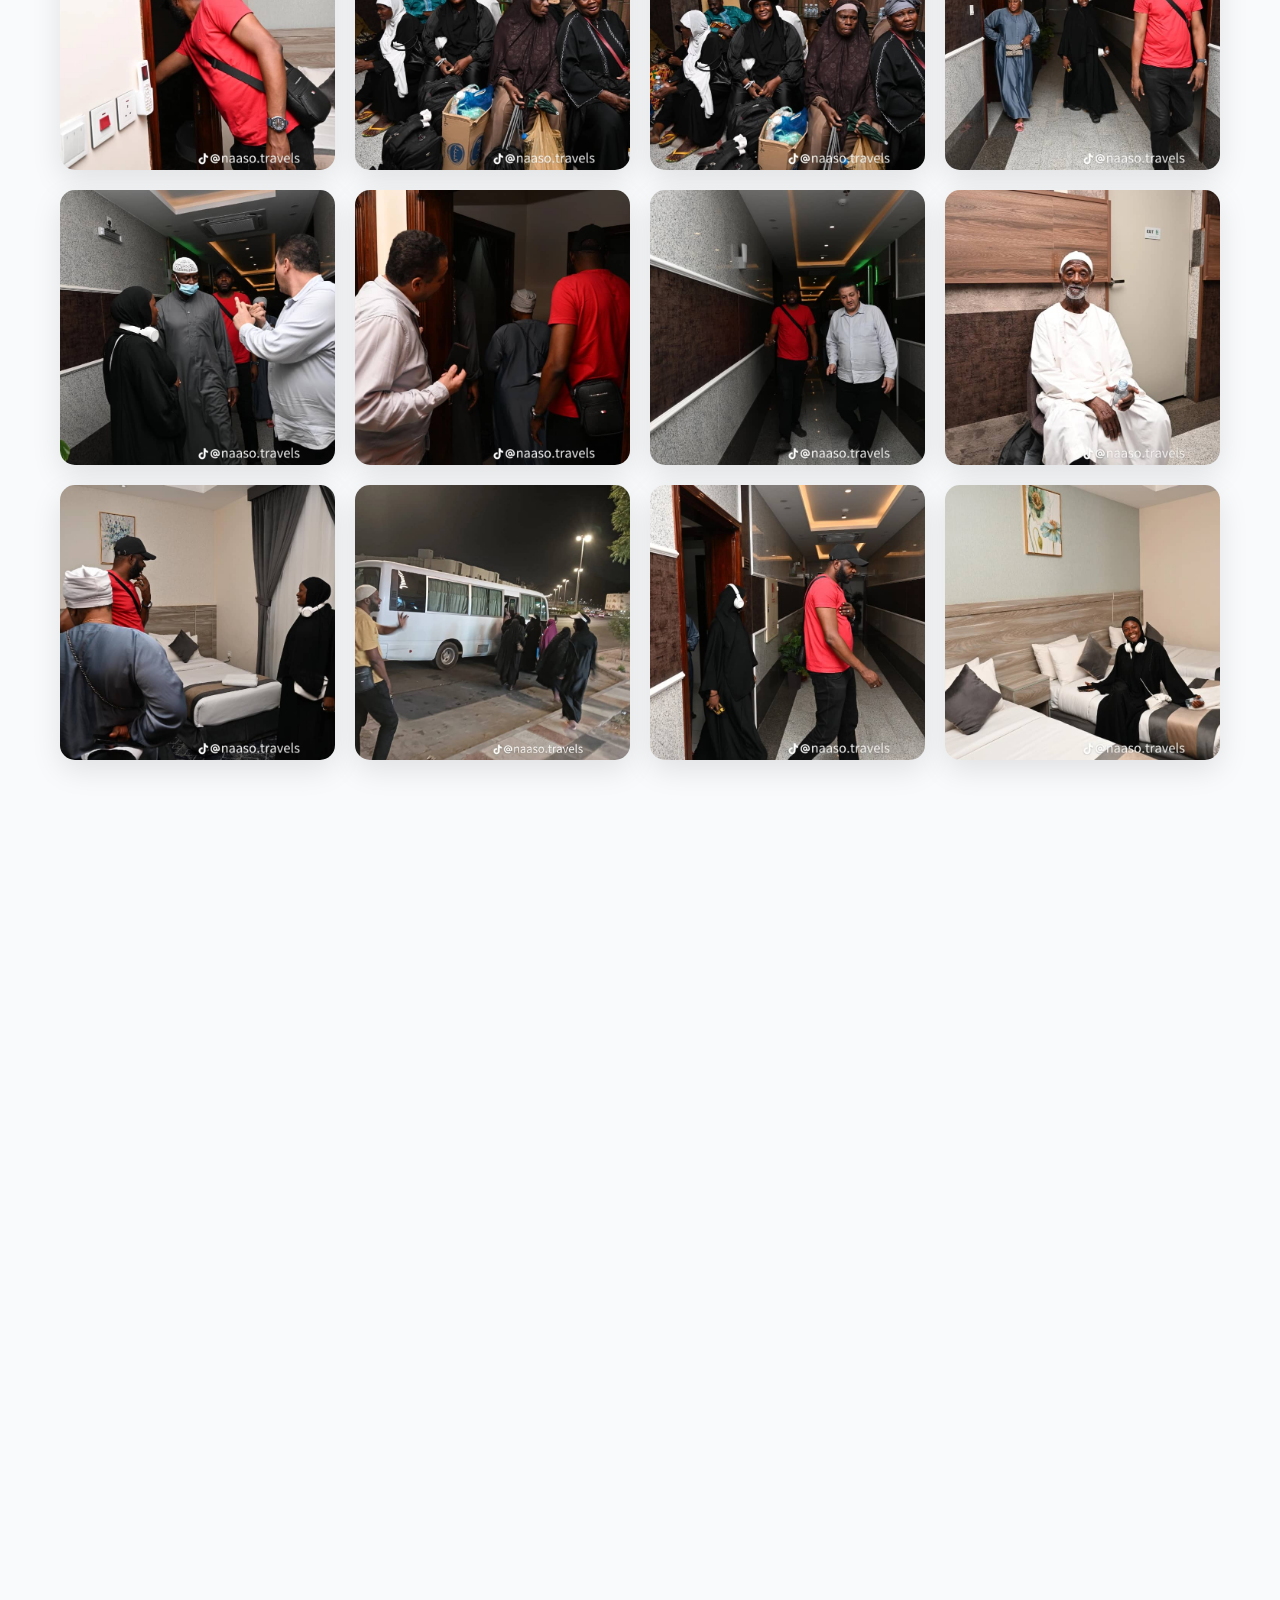
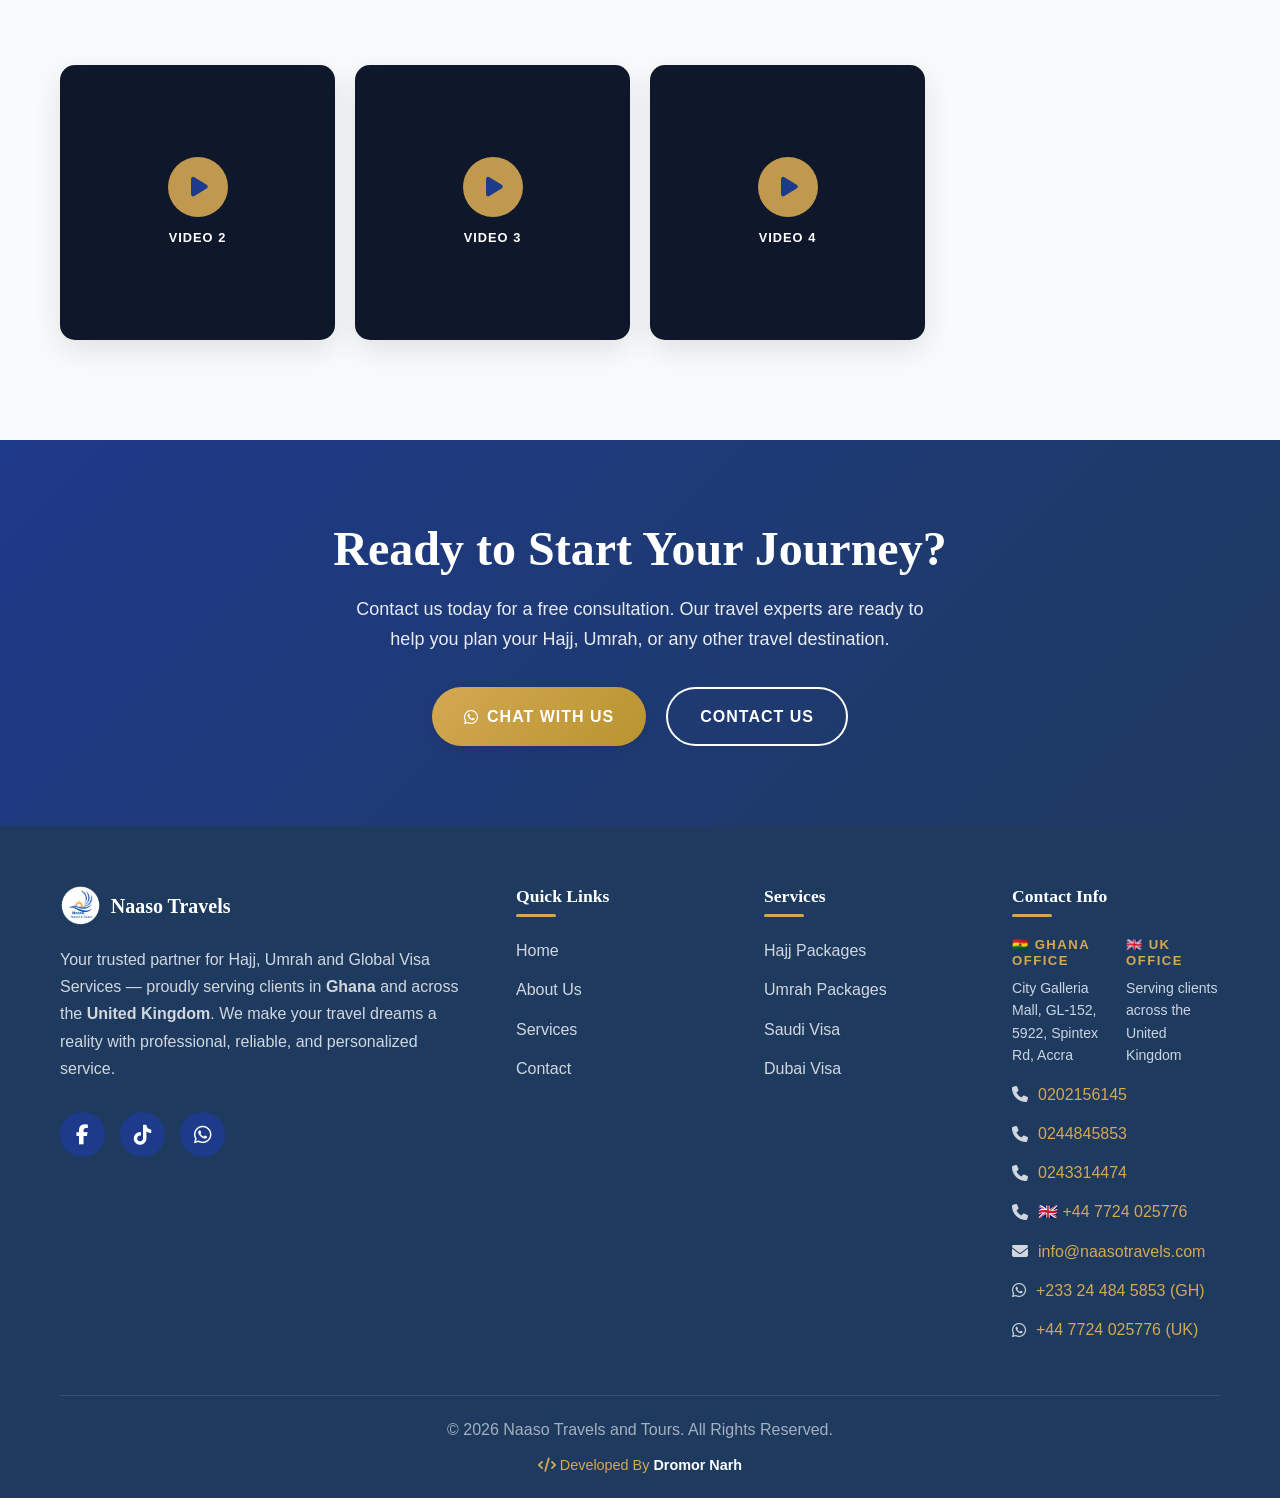
==== commit f35ba023: "New added commits" ====
--- a/index.html
+++ b/index.html
@@ -635,6 +635,18 @@
                 <div class="gallery-item fade-in" style="position: relative; overflow: hidden; border-radius: 15px; aspect-ratio: 1; box-shadow: 0 10px 30px rgba(0,0,0,0.1);"><img src="assets/naaso/IMG_0606.JPG" alt="Gallery" loading="lazy" style="width: 100%; height: 100%; object-fit: cover; transition: transform 0.5s;"><div class="gallery-overlay" style="position: absolute; inset: 0; background: linear-gradient(135deg, rgba(30, 58, 138, 0.8), rgba(212, 168, 83, 0.8)); display: flex; align-items: center; justify-content: center; opacity: 0; transition: opacity 0.3s;"><span style="color: var(--white); font-size: 2rem;"><i class="fas fa-camera"></i></span></div></div>
                 <div class="gallery-item fade-in" style="position: relative; overflow: hidden; border-radius: 15px; aspect-ratio: 1; box-shadow: 0 10px 30px rgba(0,0,0,0.1);"><img src="assets/naaso/IMG_0888.JPG" alt="Gallery" loading="lazy" style="width: 100%; height: 100%; object-fit: cover; transition: transform 0.5s;"><div class="gallery-overlay" style="position: absolute; inset: 0; background: linear-gradient(135deg, rgba(30, 58, 138, 0.8), rgba(212, 168, 83, 0.8)); display: flex; align-items: center; justify-content: center; opacity: 0; transition: opacity 0.3s;"><span style="color: var(--white); font-size: 2rem;"><i class="fas fa-camera"></i></span></div></div>
                 <div class="gallery-item fade-in" style="position: relative; overflow: hidden; border-radius: 15px; aspect-ratio: 1; box-shadow: 0 10px 30px rgba(0,0,0,0.1);"><img src="assets/naaso/IMG_8889.JPG" alt="Gallery" loading="lazy" style="width: 100%; height: 100%; object-fit: cover; transition: transform 0.5s;"><div class="gallery-overlay" style="position: absolute; inset: 0; background: linear-gradient(135deg, rgba(30, 58, 138, 0.8), rgba(212, 168, 83, 0.8)); display: flex; align-items: center; justify-content: center; opacity: 0; transition: opacity 0.3s;"><span style="color: var(--white); font-size: 2rem;"><i class="fas fa-camera"></i></span></div></div>
+                <!-- Flier Images -->
+                <div class="gallery-item fade-in" style="position: relative; overflow: hidden; border-radius: 15px; aspect-ratio: 1; box-shadow: 0 10px 30px rgba(0,0,0,0.1); cursor: pointer; transition: transform 0.3s;"><img src="assets/naaso/naasoflier1.jpg" alt="Naaso Travels Offer 1" loading="lazy" style="width: 100%; height: 100%; object-fit: cover; transition: transform 0.5s;"><div class="gallery-overlay" style="position: absolute; inset: 0; background: linear-gradient(135deg, rgba(30, 58, 138, 0.8), rgba(212, 168, 83, 0.8)); display: flex; align-items: center; justify-content: center; opacity: 0; transition: opacity 0.3s;"><span style="color: var(--white); font-size: 2rem;"><i class="fas fa-camera"></i></span></div></div>
+                <div class="gallery-item fade-in" style="position: relative; overflow: hidden; border-radius: 15px; aspect-ratio: 1; box-shadow: 0 10px 30px rgba(0,0,0,0.1); cursor: pointer; transition: transform 0.3s;"><img src="assets/naaso/naasoflier2.jpg" alt="Naaso Travels Offer 2" loading="lazy" style="width: 100%; height: 100%; object-fit: cover; transition: transform 0.5s;"><div class="gallery-overlay" style="position: absolute; inset: 0; background: linear-gradient(135deg, rgba(30, 58, 138, 0.8), rgba(212, 168, 83, 0.8)); display: flex; align-items: center; justify-content: center; opacity: 0; transition: opacity 0.3s;"><span style="color: var(--white); font-size: 2rem;"><i class="fas fa-camera"></i></span></div></div>
+                <div class="gallery-item fade-in" style="position: relative; overflow: hidden; border-radius: 15px; aspect-ratio: 1; box-shadow: 0 10px 30px rgba(0,0,0,0.1); cursor: pointer; transition: transform 0.3s;"><img src="assets/naaso/naasoflier3.jpg" alt="Naaso Travels Offer 3" loading="lazy" style="width: 100%; height: 100%; object-fit: cover; transition: transform 0.5s;"><div class="gallery-overlay" style="position: absolute; inset: 0; background: linear-gradient(135deg, rgba(30, 58, 138, 0.8), rgba(212, 168, 83, 0.8)); display: flex; align-items: center; justify-content: center; opacity: 0; transition: opacity 0.3s;"><span style="color: var(--white); font-size: 2rem;"><i class="fas fa-camera"></i></span></div></div>
+                <div class="gallery-item fade-in" style="position: relative; overflow: hidden; border-radius: 15px; aspect-ratio: 1; box-shadow: 0 10px 30px rgba(0,0,0,0.1); cursor: pointer; transition: transform 0.3s;"><img src="assets/naaso/naasoflier4.jpg" alt="Naaso Travels Offer 4" loading="lazy" style="width: 100%; height: 100%; object-fit: cover; transition: transform 0.5s;"><div class="gallery-overlay" style="position: absolute; inset: 0; background: linear-gradient(135deg, rgba(30, 58, 138, 0.8), rgba(212, 168, 83, 0.8)); display: flex; align-items: center; justify-content: center; opacity: 0; transition: opacity 0.3s;"><span style="color: var(--white); font-size: 2rem;"><i class="fas fa-camera"></i></span></div></div>
+                <div class="gallery-item fade-in" style="position: relative; overflow: hidden; border-radius: 15px; aspect-ratio: 1; box-shadow: 0 10px 30px rgba(0,0,0,0.1); cursor: pointer; transition: transform 0.3s;"><img src="assets/naaso/naasouk1.jpg" alt="Naaso Travels UK Offer 1" loading="lazy" style="width: 100%; height: 100%; object-fit: cover; transition: transform 0.5s;"><div class="gallery-overlay" style="position: absolute; inset: 0; background: linear-gradient(135deg, rgba(30, 58, 138, 0.8), rgba(212, 168, 83, 0.8)); display: flex; align-items: center; justify-content: center; opacity: 0; transition: opacity 0.3s;"><span style="color: var(--white); font-size: 2rem;"><i class="fas fa-camera"></i></span></div></div>
+                <div class="gallery-item fade-in" style="position: relative; overflow: hidden; border-radius: 15px; aspect-ratio: 1; box-shadow: 0 10px 30px rgba(0,0,0,0.1); cursor: pointer; transition: transform 0.3s;"><img src="assets/naaso/naasouk2.jpg" alt="Naaso Travels UK Offer 2" loading="lazy" style="width: 100%; height: 100%; object-fit: cover; transition: transform 0.5s;"><div class="gallery-overlay" style="position: absolute; inset: 0; background: linear-gradient(135deg, rgba(30, 58, 138, 0.8), rgba(212, 168, 83, 0.8)); display: flex; align-items: center; justify-content: center; opacity: 0; transition: opacity 0.3s;"><span style="color: var(--white); font-size: 2rem;"><i class="fas fa-camera"></i></span></div></div>
+                <!-- Video Tiles -->
+                <div class="gallery-item gallery-video-tile fade-in" data-video="assets/naaso/naasovid.MP4" style="position: relative; overflow: hidden; border-radius: 15px; aspect-ratio: 1; box-shadow: 0 10px 30px rgba(0,0,0,0.1); cursor: pointer; transition: transform 0.3s; background: #0f172a;"><div style="position:absolute; inset:0; display:flex; flex-direction:column; align-items:center; justify-content:center; gap:10px;"><div style="width:60px; height:60px; background:rgba(212,168,83,0.9); border-radius:50%; display:flex; align-items:center; justify-content:center;"><i class="fas fa-play" style="color:#1e3a8a; font-size:1.4rem; margin-left:4px;"></i></div><span style="color:#fff; font-size:0.8rem; font-weight:600; letter-spacing:1px;">VIDEO 1</span></div><div class="gallery-overlay" style="position: absolute; inset: 0; background: linear-gradient(135deg, rgba(30, 58, 138, 0.8), rgba(212, 168, 83, 0.8)); display: flex; align-items: center; justify-content: center; opacity: 0; transition: opacity 0.3s;"><span style="color: var(--white); font-size: 2rem;"><i class="fas fa-play-circle"></i></span></div></div>
+                <div class="gallery-item gallery-video-tile fade-in" data-video="assets/naaso/naasovid2.MP4" style="position: relative; overflow: hidden; border-radius: 15px; aspect-ratio: 1; box-shadow: 0 10px 30px rgba(0,0,0,0.1); cursor: pointer; transition: transform 0.3s; background: #0f172a;"><div style="position:absolute; inset:0; display:flex; flex-direction:column; align-items:center; justify-content:center; gap:10px;"><div style="width:60px; height:60px; background:rgba(212,168,83,0.9); border-radius:50%; display:flex; align-items:center; justify-content:center;"><i class="fas fa-play" style="color:#1e3a8a; font-size:1.4rem; margin-left:4px;"></i></div><span style="color:#fff; font-size:0.8rem; font-weight:600; letter-spacing:1px;">VIDEO 2</span></div><div class="gallery-overlay" style="position: absolute; inset: 0; background: linear-gradient(135deg, rgba(30, 58, 138, 0.8), rgba(212, 168, 83, 0.8)); display: flex; align-items: center; justify-content: center; opacity: 0; transition: opacity 0.3s;"><span style="color: var(--white); font-size: 2rem;"><i class="fas fa-play-circle"></i></span></div></div>
+                <div class="gallery-item gallery-video-tile fade-in" data-video="assets/naaso/naasovid3.MP4" style="position: relative; overflow: hidden; border-radius: 15px; aspect-ratio: 1; box-shadow: 0 10px 30px rgba(0,0,0,0.1); cursor: pointer; transition: transform 0.3s; background: #0f172a;"><div style="position:absolute; inset:0; display:flex; flex-direction:column; align-items:center; justify-content:center; gap:10px;"><div style="width:60px; height:60px; background:rgba(212,168,83,0.9); border-radius:50%; display:flex; align-items:center; justify-content:center;"><i class="fas fa-play" style="color:#1e3a8a; font-size:1.4rem; margin-left:4px;"></i></div><span style="color:#fff; font-size:0.8rem; font-weight:600; letter-spacing:1px;">VIDEO 3</span></div><div class="gallery-overlay" style="position: absolute; inset: 0; background: linear-gradient(135deg, rgba(30, 58, 138, 0.8), rgba(212, 168, 83, 0.8)); display: flex; align-items: center; justify-content: center; opacity: 0; transition: opacity 0.3s;"><span style="color: var(--white); font-size: 2rem;"><i class="fas fa-play-circle"></i></span></div></div>
+                <div class="gallery-item gallery-video-tile fade-in" data-video="assets/naaso/naasovid4.MP4" style="position: relative; overflow: hidden; border-radius: 15px; aspect-ratio: 1; box-shadow: 0 10px 30px rgba(0,0,0,0.1); cursor: pointer; transition: transform 0.3s; background: #0f172a;"><div style="position:absolute; inset:0; display:flex; flex-direction:column; align-items:center; justify-content:center; gap:10px;"><div style="width:60px; height:60px; background:rgba(212,168,83,0.9); border-radius:50%; display:flex; align-items:center; justify-content:center;"><i class="fas fa-play" style="color:#1e3a8a; font-size:1.4rem; margin-left:4px;"></i></div><span style="color:#fff; font-size:0.8rem; font-weight:600; letter-spacing:1px;">VIDEO 4</span></div><div class="gallery-overlay" style="position: absolute; inset: 0; background: linear-gradient(135deg, rgba(30, 58, 138, 0.8), rgba(212, 168, 83, 0.8)); display: flex; align-items: center; justify-content: center; opacity: 0; transition: opacity 0.3s;"><span style="color: var(--white); font-size: 2rem;"><i class="fas fa-play-circle"></i></span></div></div>
             </div>
         </div>
     </section>
@@ -783,6 +795,12 @@
     <div id="lightbox" style="display: none; position: fixed; z-index: 9999; top: 0; left: 0; width: 100%; height: 100%; background: rgba(0, 0, 0, 0.95); align-items: center; justify-content: center;">
         <span id="close-lightbox" style="position: absolute; top: 30px; right: 40px; color: white; font-size: 40px; cursor: pointer; z-index: 10000;">&times;</span>
         <img id="lightbox-img" src="" alt="Full screen" style="max-width: 90%; max-height: 90%; border-radius: 10px; box-shadow: 0 0 50px rgba(0,0,0,0.5);">
+    </div>
+    
+    <!-- Video Lightbox Modal -->
+    <div id="video-lightbox" style="display: none; position: fixed; z-index: 99998; top: 0; left: 0; width: 100%; height: 100%; background: rgba(0,0,0,0.97); align-items: center; justify-content: center; padding: 20px;">
+      <span id="close-video-lightbox" style="position: absolute; top: 20px; right: 30px; color: white; font-size: 40px; cursor: pointer; z-index: 10000; line-height: 1;">&times;</span>
+      <video id="lightbox-video" controls style="max-width: 90%; max-height: 85vh; border-radius: 10px; box-shadow: 0 0 50px rgba(0,0,0,0.5); outline: none;"></video>
     </div>
     
     <script>
